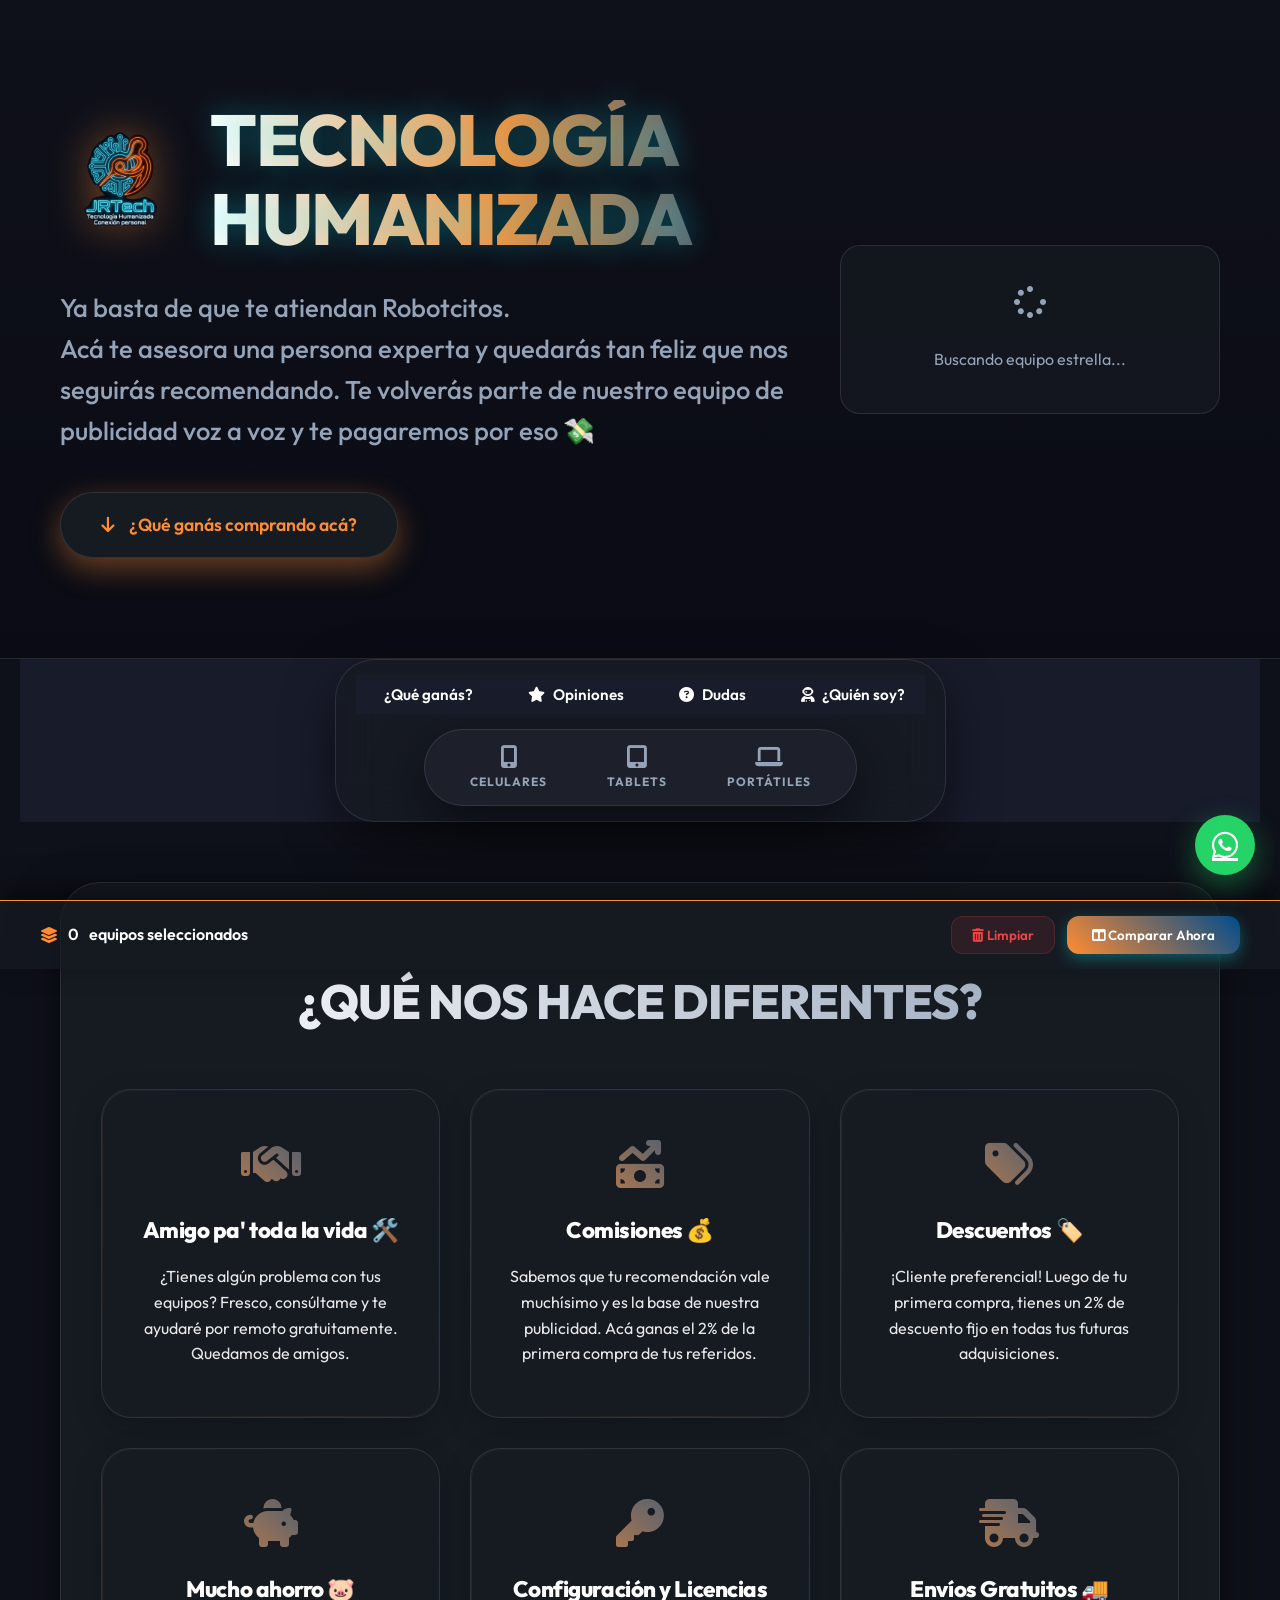
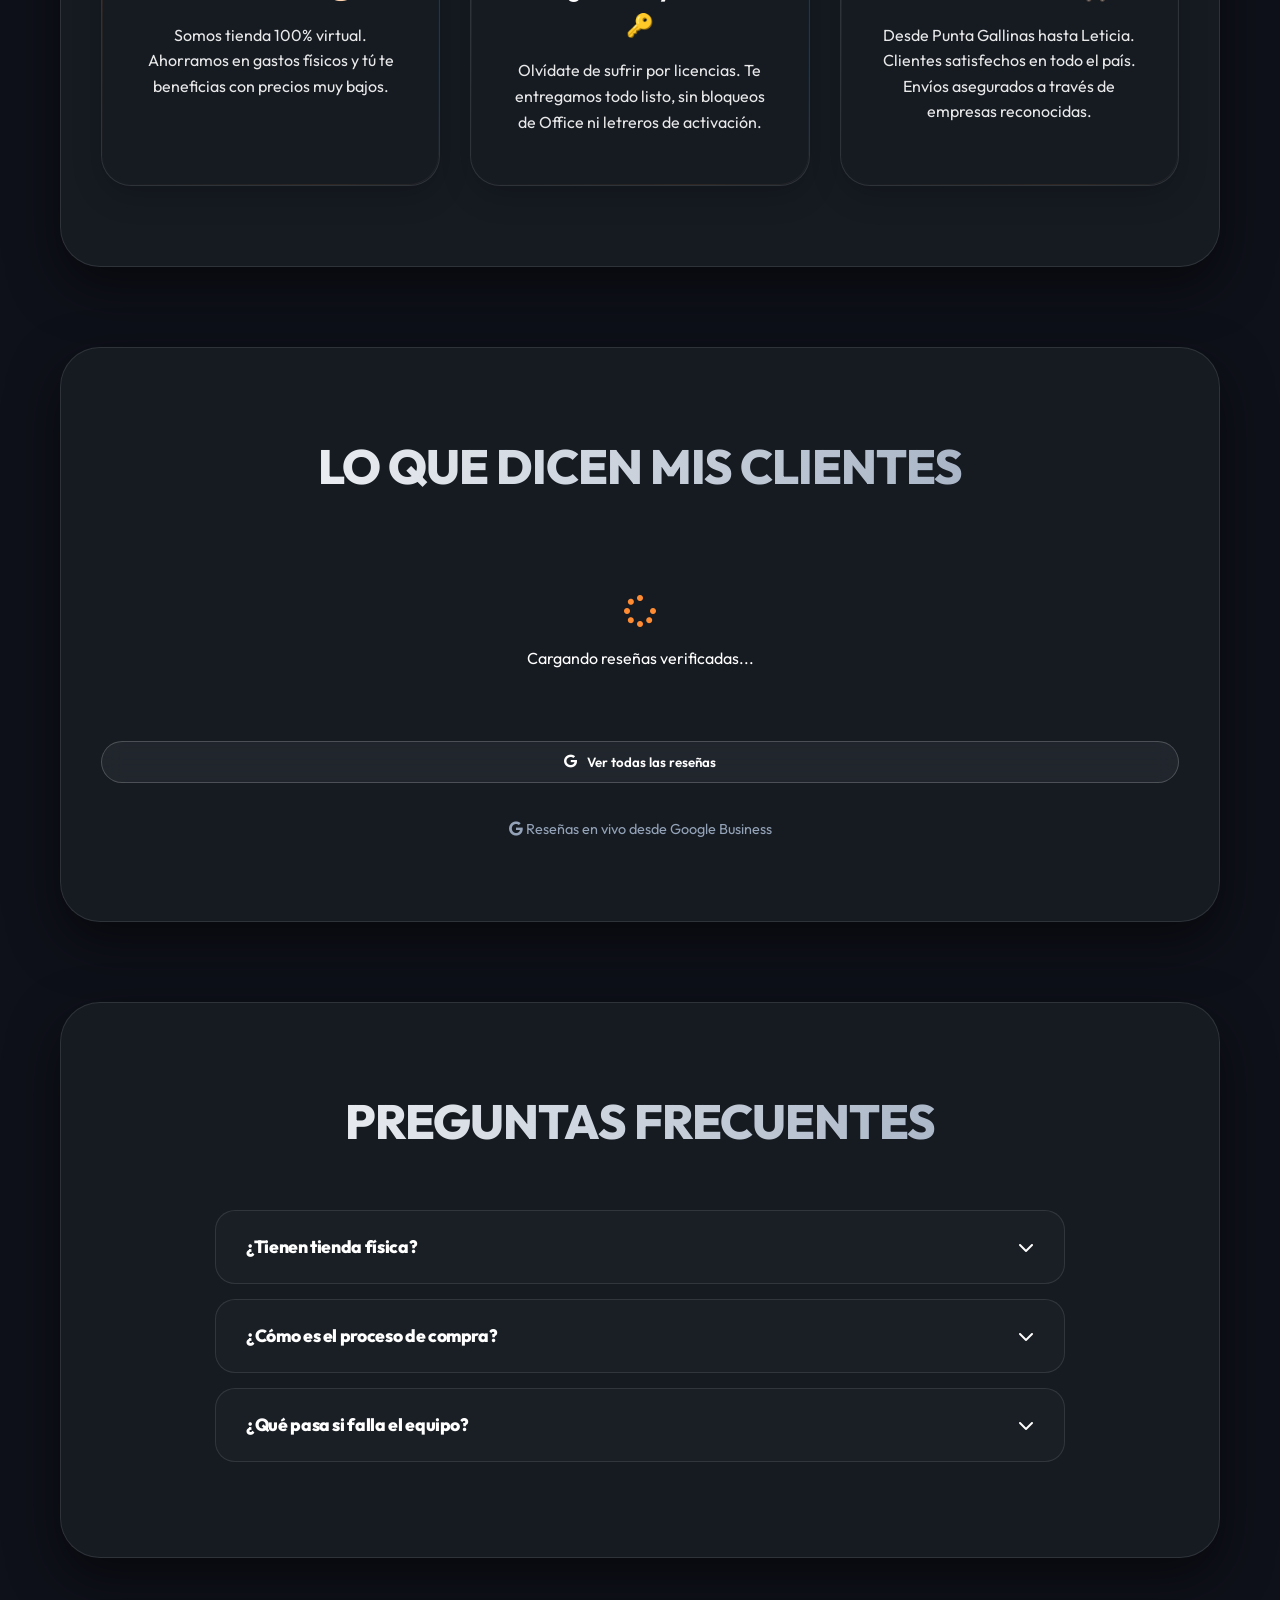
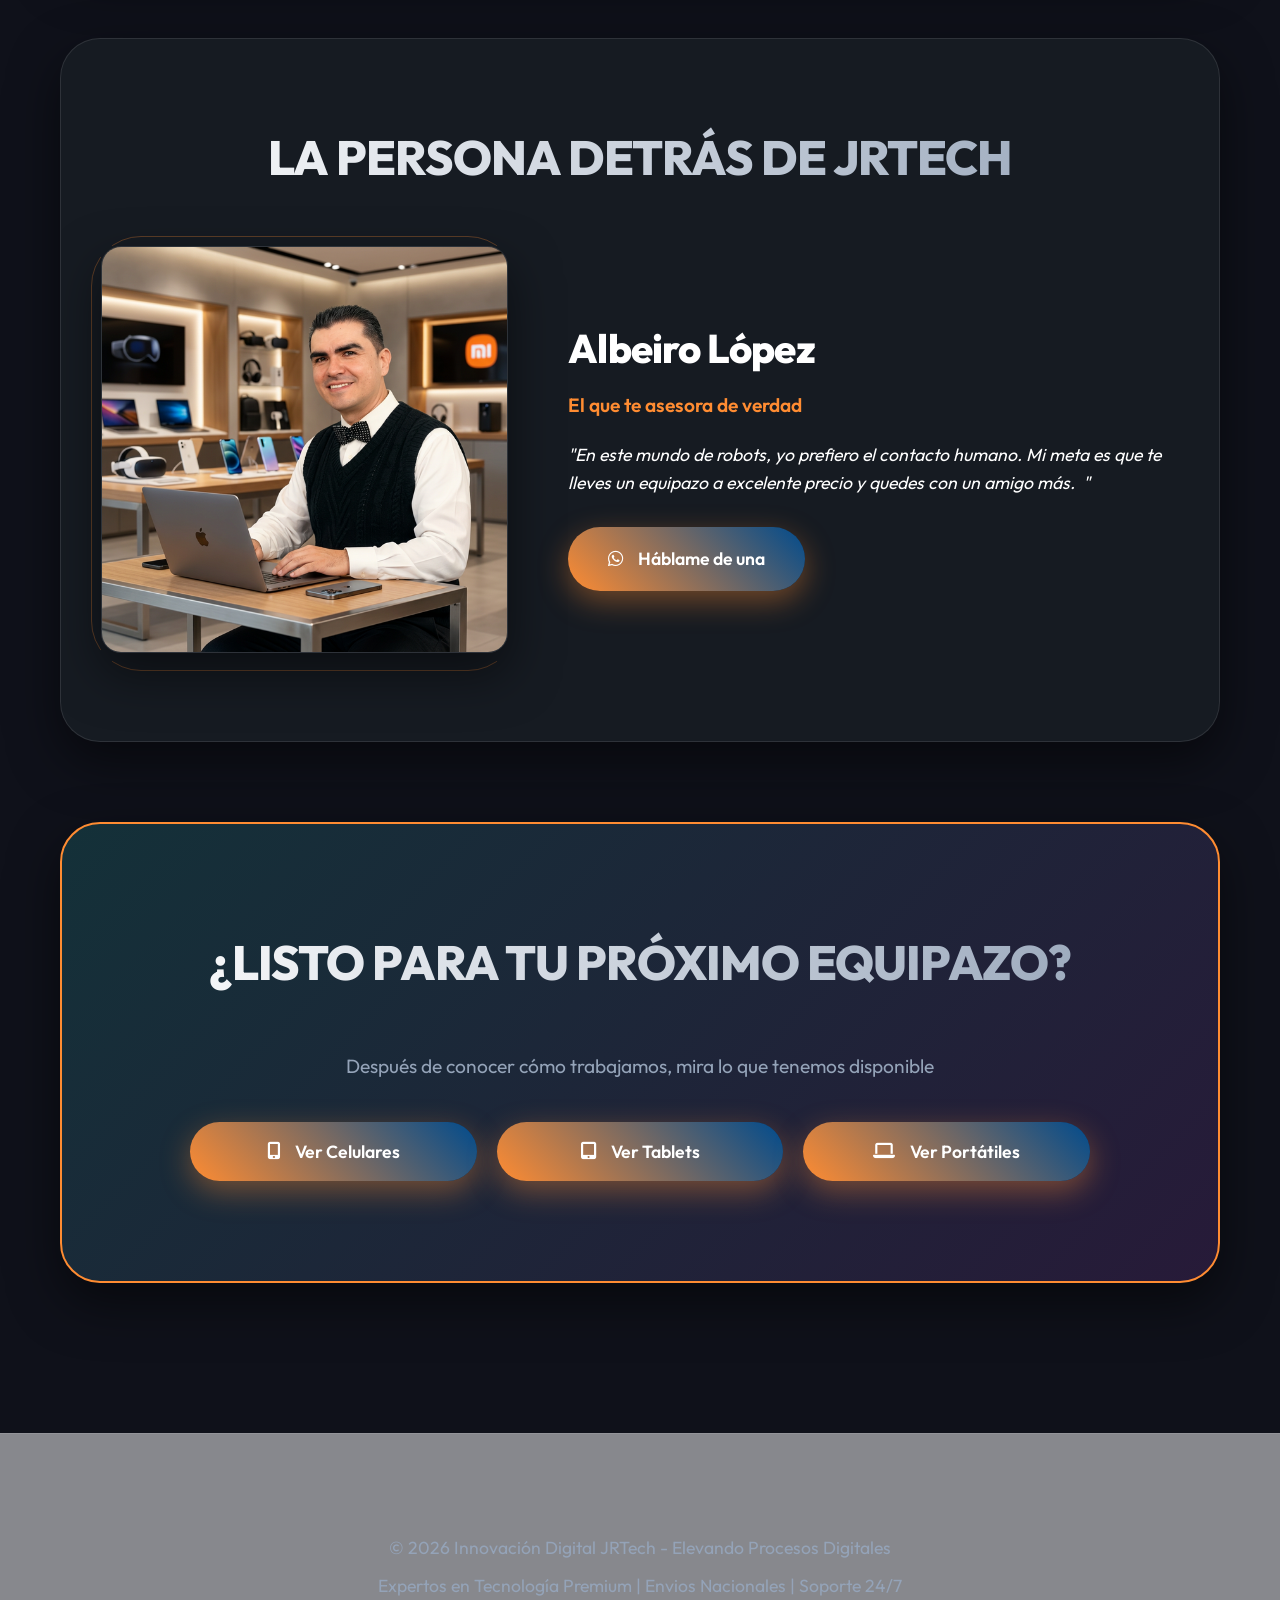
==== index.html @ fdc316eb "feat: refactorizar interfaz de filtros avanzados, barra de filtrado y boton del asistente hero" ====
<!DOCTYPE html>
<html lang="es">

<head>
    <meta charset="UTF-8">
    <meta name="viewport" content="width=device-width, initial-scale=1.0">
    <meta name="color-scheme" content="dark">
    <meta name="theme-color" content="#0f111a">
    <meta name="description" content="Tecnología de última generación en Colombia. Celulares, laptops y tablets con garantía real. Atención personalizada por Albeiro López.">
    <title>JRTech | Tecnología amable</title>
    <link rel="stylesheet" href="styles.css?v=20250318">
    <link rel="stylesheet" href="https://cdnjs.cloudflare.com/ajax/libs/font-awesome/6.4.0/css/all.min.css">
    <!-- Configuración privada (Ignorada en Git para seguridad) -->
    <script src="config.js"></script>
    <script src="logo-base64.js"></script>
    <script src="textos.js"></script>
</head>

    <header class="header">
        <div class="header-content header-content-flex">
            <div class="header-text-block">
                <div class="header-title-container">
                    <div class="header-logo-container" id="header-logo-placeholder"></div>
                    <h1 id="hero-title">TECNOLOGÍA HUMANIZADA</h1>
                </div>
                <p id="hero-subtitle">¿Busca calidad y buen precio? Aquí no somos robots ni empresas frías. Habla directo con Albeiro, el dueño, y llévese lo mejor sin intermediarios.</p>
                <div style="margin-top: 40px;">
                    <a href="#beneficios" class="btn-wa hero-btn-custom" id="hero-btn-beneficios">
                        <i class="fas fa-arrow-down"></i> Pille por qué comprar acá
                    </a>
                </div>
            </div>
            
            <div id="random-product-container" class="random-prod-card">
                <div class="loader-card-inner">
                    <i class="fas fa-spinner fa-spin fa-2x"></i><br><br>Buscando equipo estrella...
                </div>
            </div>
        </div>
    </header>

    <nav>
        <div class="nav-container">
            <div class="menu">
                <button type="button" id="nav-btn-bondades" onclick="mostrar('beneficios')">
                    <i class="fas fa-sparkles"></i> Bondades
                </button>

            <button type="button" id="nav-btn-testimonios" onclick="mostrar('testimonios')">
                <i class="fas fa-star"></i> Opiniones
            </button>

            <button type="button" id="nav-btn-faq" onclick="mostrar('faq')">
                <i class="fas fa-question-circle"></i> Dudas
            </button>

            <button type="button" id="nav-btn-perfil" onclick="mostrar('perfil')">
                <i class="fas fa-user-astronaut"></i> ¿Quién soy?
            </button>
        </div>

        <!-- Fila 2: Categorías de Catálogo (Aparece dinámicamente) -->
        <div class="menu-catalog" id="catalog-nav-row">
            <button class="hub-btn" onclick="cargarCatalogo('celulares')">
                <i class="fas fa-mobile-alt"></i>
                <span>Celulares</span>
            </button>
            <button class="hub-btn" onclick="cargarCatalogo('tablets')">
                <i class="fas fa-tablet-alt"></i>
                <span>Tablets</span>
            </button>
            <button class="hub-btn" onclick="cargarCatalogo('portatiles')">
                <i class="fas fa-laptop"></i>
                <span>Portátiles</span>
            </button>
        </div>
        </div> <!-- End .nav-container -->
    </nav>

    <main class="container">

        <section id="beneficios">
            <h2 id="bondades-title">POR QUÉ NO SOMOS IGUAL A LOS DEMÁS</h2>
            <div class="beneficios-grid">
                <div class="beneficio-card">
                    <i id="bondad-1-icon"></i>
                    <h3 id="bondad-1-title"></h3>
                    <p id="bondad-1-desc"></p>
                </div>
                <div class="beneficio-card">
                    <i id="bondad-2-icon"></i>
                    <h3 id="bondad-2-title"></h3>
                    <p id="bondad-2-desc"></p>
                </div>
                <div class="beneficio-card">
                    <i id="bondad-3-icon"></i>
                    <h3 id="bondad-3-title"></h3>
                    <p id="bondad-3-desc"></p>
                </div>
                <div class="beneficio-card">
                    <i id="bondad-4-icon"></i>
                    <h3 id="bondad-4-title"></h3>
                    <p id="bondad-4-desc"></p>
                </div>
                <div class="beneficio-card">
                    <i id="bondad-5-icon"></i>
                    <h3 id="bondad-5-title"></h3>
                    <p id="bondad-5-desc"></p>
                </div>
                <div class="beneficio-card">
                    <i id="bondad-6-icon"></i>
                    <h3 id="bondad-6-title"></h3>
                    <p id="bondad-6-desc"></p>
                </div>
            </div>

        </section>

        <section id="testimonios">
            <h2 id="testimonios-title">LO QUE DICEN MIS CLIENTES</h2>
            <div id="google-reviews-container" class="testimonios-grid">
                <!-- Se cargan dinámicamente desde Google Business -->
                <div style="grid-column: 1/-1; text-align: center; padding: 40px;">
                    <i class="fas fa-spinner fa-spin" style="font-size: 2rem; color: var(--primary);"></i>
                    <p style="margin-top: 15px;">Cargando reseñas verificadas...</p>
                </div>
            </div>
            <div style="text-align: center; margin-top: 30px;">
                <button class="btn-secundario" onclick="abrirModalResenas()">
                    <i class="fab fa-google"></i> Ver todas las reseñas
                </button>
            </div>
            <p style="text-align: center; margin-top: 20px; font-size: 0.9rem; color: var(--text-dim);">
                <i class="fab fa-google"></i> Reseñas en vivo desde Google Business
            </p>
        </section>

        <section id="faq">
            <h2 id="faq-title">PREGUNTAS FRECUENTES</h2>
            <div class="faq-accordion">
                <div class="faq-item">
                    <div class="faq-question" onclick="toggleFaq(this)">
                        <h3 id="faq-1-q">¿Tienen tienda física?</h3>
                        <i class="fas fa-chevron-down"></i>
                    </div>
                    <div class="faq-answer">
                        <p id="faq-1-a">Somos 100% virtuales. Eso nos permite ahorrar en arriendos costosos y pasarte ese ahorro a ti en el precio final.</p>
                    </div>
                </div>
                <div class="faq-item">
                    <div class="faq-question" onclick="toggleFaq(this)">
                        <h3 id="faq-2-q">¿Cómo es el proceso de compra?</h3>
                        <i class="fas fa-chevron-down"></i>
                    </div>
                    <div class="faq-answer">
                        <p id="faq-2-a">Eliges tu equipo, llenas el formulario o me escribes al WhatsApp. Coordinamos el pago (Contraentrega o transferencia) y te lo envío asegurado.</p>
                    </div>
                </div>
                <div class="faq-item">
                    <div class="faq-question" onclick="toggleFaq(this)">
                        <h3 id="faq-3-q">¿Qué pasa si falla el equipo?</h3>
                        <i class="fas fa-chevron-down"></i>
                    </div>
                    <div class="faq-answer">
                        <p id="faq-3-a">Tienes garantía real de 1 año. Me escribes y yo mismo gestiono la solución, sin que tengas que pelear con marcas.</p>
                    </div>
                </div>
            </div>
        </section>

        <section id="perfil">
            <h2 id="perfil-title">LA PERSONA DETRÁS DE JRTECH</h2>
            <div class="perfil-content">
                <div class="perfil-img">
                    <img src="albeiro_real_office_portrait.png" alt="Albeiro López" style="border-radius: 20px; border: 1px solid var(--glass-border); box-shadow: var(--sombra-premium);">
                </div>
                <div>
                    <h3 id="perfil-nombre" style="font-size: 2.5rem; margin-bottom: 10px;">Albeiro López</h3>
                    <p id="perfil-rol" style="color: var(--primary); font-weight: 600; font-size: 1.2rem; margin-bottom: 20px;">El que te asesora de verdad</p>
                    <p id="perfil-cita" style="font-size: 1.1rem; margin-bottom: 30px;">
                        <i>"En este mundo de robots, yo prefiero el contacto humano. Mi meta es que te llevés un equipazo a excelente precio y quedés con un amigo más."</i>
                    </p>
                    <div class="perfil-contacto">
                        <a href="#" id="perfil-contacto" onclick="window.open('https://wa.me/'+CONFIG.TEL_WHATSAPP, '_blank')">
                            <i class="fab fa-whatsapp"></i> Háblame de una
                        </a>
                    </div>
                </div>
            </div>
        </section>

        <!-- CTA FINAL PARA EL CATÁLOGO -->
        <section id="catalog-cta" class="catalog-cta-section" style="text-align: center; background: linear-gradient(135deg, rgba(0, 240, 255, 0.1), rgba(188, 19, 254, 0.1)); border: 2px solid var(--primary);">
            <h2 id="catalog-cta-title">¿LISTO PARA TU PRÓXIMO EQUIPAZO?</h2>
            <p id="catalog-cta-subtitle" style="font-size: 1.2rem; margin-bottom: 40px; color: var(--text-dim);">Después de conocer cómo trabajamos, pilla lo que tenemos disponible para entrega inmediata.</p>
            <div class="cta-buttons-grid">
                <button class="btn-wa" onclick="cargarCatalogo('celulares')">
                    <i class="fas fa-mobile-alt"></i> Ver Celulares
                </button>
                <button class="btn-wa" onclick="cargarCatalogo('tablets')">
                    <i class="fas fa-tablet-alt"></i> Ver Tablets
                </button>
                <button class="btn-wa" onclick="cargarCatalogo('portatiles')">
                    <i class="fas fa-laptop"></i> Ver Portátiles
                </button>
            </div>
        </section>

        <section id="catalogo" style="display:none">
            <h2 id="catalogo-title">EL CATÁLOGO</h2>

            <!-- ── BOTÓN ASISTENTE DESTACADO ────────────────────────── -->
            <div style="text-align: center; margin: 0 0 28px 0;">
                <button class="wizard-hero-btn" onclick="abrirWizard()">
                    <i class="fas fa-magic"></i> ¿TE AYUDO A ELEGIR?
                </button>
            </div>

            
            <div id="catalogo-loader" style="display:none; text-align:center; padding: 40px;">
                <i class="fas fa-spinner fa-spin" style="font-size: 3rem; color: var(--primary);"></i>
                <p style="margin-top: 15px; font-weight: 600;">Cargando inventario desde la bodega...</p>
            </div>

            <!-- ══════════════════════════════════════════════════════════ -->
            <!-- PANEL DE CONTROL UNIFICADO                                 -->
            <!-- ══════════════════════════════════════════════════════════ -->
            <div id="catalogo-controls" class="filtro-panel-unificado">

                <!-- ── MARCAS (logos) ──────────────────────────────────── -->
                <div class="filtro-seccion filtro-seccion-marcas">
                    <div id="catalogo-filtros-marcas" class="filtro-chips-row"></div>
                </div>

                <!-- ── BARRA "FILTRAR POR" ────────────────────────────── -->
                <div class="filtro-por-bar">
                    <span class="filtrar-por-label"><i class="fas fa-filter"></i> Filtrar por</span>
                    <div class="filtrar-por-btns">
                        <button class="filtrar-por-btn" id="fpb-presupuesto" onclick="toggleFiltrarPor('presupuesto')">
                            <i class="fas fa-wallet"></i> Presupuesto <i class="fas fa-chevron-down fp-chevron"></i>
                        </button>
                        <button class="filtrar-por-btn" id="fpb-especificaciones" onclick="toggleFiltrarPor('especificaciones')">
                            <i class="fas fa-sliders-h"></i> Especificaciones <i class="fas fa-chevron-down fp-chevron"></i>
                        </button>
                        <button class="filtrar-por-btn" id="fpb-referencia" onclick="toggleFiltrarPor('referencia')">
                            <i class="fas fa-search"></i> Referencia <i class="fas fa-chevron-down fp-chevron"></i>
                        </button>
                        <button class="filtrar-por-btn" id="fpb-tipo-usuario" onclick="toggleFiltrarPor('tipo-usuario')">
                            <i class="fas fa-user-tag"></i> Tipo de Usuario <i class="fas fa-chevron-down fp-chevron"></i>
                        </button>
                        <div id="software-filter-btn-container" style="display:none;">
                            <button class="filtrar-por-btn" id="fpb-uso-recomendado" onclick="toggleFiltrarPor('uso-recomendado')">
                                <i class="fas fa-laptop-code"></i> Uso Recomendado <i class="fas fa-chevron-down fp-chevron"></i>
                            </button>
                        </div>
                    </div>
                    <div class="filtrar-por-actions">
                        <span style="font-size:0.7rem; font-weight:800; color:var(--text-dim); text-transform:uppercase;">Ordenar por:</span>
                        <select id="catalogo-sort" class="filtro-select-order" onchange="aplicarFiltros()">
                            <option value="precio-asc">Precio: Menor a Mayor</option>
                            <option value="precio-desc">Precio: Mayor a Menor</option>
                            <option value="antutu-desc" id="opt-antutu" style="display:none;">Potencia (AnTuTu) ⚡</option>
                            <option value="marca-asc">Marca (A-Z)</option>
                        </select>
                        <button id="limpiar-filtros-btn" onclick="limpiarFiltros()" class="filtro-btn-limpiar" title="Limpiar todos los filtros">
                            <i class="fas fa-sync-alt"></i> Limpiar
                        </button>
                    </div>
                </div>

                <!-- ── PANEL: PRESUPUESTO ─────────────────────────────── -->
                <div id="panel-presupuesto" class="filtrar-por-panel">
                    <div class="filtro-seccion">
                        <label class="filtro-seccion-header" style="cursor:default;">
                            <span class="filtro-seccion-label"><i class="fas fa-wallet"></i> Rango de Precio</span>
                            <span id="precio-valor-label" class="filtro-price-value">Cualquiera</span>
                        </label>
                        <input type="range" id="catalogo-price" min="0" max="10000000" step="50000" value="10000000" class="filtro-price-slider" oninput="actualizarLabelPrecio(); aplicarFiltros()">
                    </div>
                </div>

                <!-- ── PANEL: ESPECIFICACIONES ─────────────────────────── -->
                <div id="panel-especificaciones" class="filtrar-por-panel">
                    <div id="filtros-avanzados" class="filtro-expandible" style="display:flex;"></div>
                </div>

                <!-- ── PANEL: REFERENCIA ───────────────────────────────── -->
                <div id="panel-referencia" class="filtrar-por-panel">
                    <div class="filtro-seccion">
                        <div class="filtro-search-wrap">
                            <i class="fas fa-search filtro-search-icon"></i>
                            <input type="text" id="catalogo-search" class="filtro-search-input" placeholder="Buscar por marca, modelo o referencia..." oninput="aplicarFiltros()" autofocus>
                        </div>
                    </div>
                </div>

                <!-- ── PANEL: TIPO DE USUARIO ─────────────────────────── -->
                <div id="panel-tipo-usuario" class="filtrar-por-panel">
                    <div class="filtro-seccion">
                        <div id="search-suggestions" class="filtro-chips-row"></div>
                    </div>
                </div>

                <!-- ── PANEL: USO RECOMENDADO ─────────────────────────── -->
                <div id="panel-uso-recomendado" class="filtrar-por-panel">
                    <div class="filtro-seccion">
                        <span id="sw-filter-label" class="filtro-sw-active-label"></span>
                        <div id="filtro-software-panel" style="display:flex; flex-wrap:wrap; gap:12px; padding-top:8px;"></div>
                    </div>
                </div>

            </div>

            <div id="catalogo-grid" class="catalogo-grid">
                <!-- Products will be injected here -->
            </div>
            
            <div id="catalogo-error" style="display:none; text-align:center; padding: 40px; color: red;">
            </div>
        </section>

        <!-- Comparador Flotante (Drawer) -->
        <div id="comparar-drawer" class="comparar-drawer">
            <div class="comparar-drawer-content">
                <div class="comparar-count">
                    <i class="fas fa-layer-group"></i>
                    <span id="comparar-num">0</span> equipos seleccionados
                </div>
                <div class="comparar-actions">
                    <button class="btn-comparar-limpiar" onclick="limpiarComparativa()"><i class="fas fa-trash-alt"></i> Limpiar</button>
                    <button class="btn-comparar-ver" onclick="abrirModalComparar()"><i class="fas fa-columns"></i> Comparar Ahora</button>
                </div>
            </div>
        </div>

        <!-- Modal Comparativa -->
        <div id="comparar-modal" class="modal-overlay" onclick="cerrarModalComparar(event)">
            <div class="modal-content modal-comparativa" onclick="event.stopPropagation()">
                <div class="modal-header">
                    <div class="modal-title">
                        <p style="color: var(--primary); font-weight:800; font-size:0.85rem; text-transform:uppercase;">COMPARATIVA TÉCNICA</p>
                        <h2>Duelo de Equipos</h2>
                    </div>
                    <button class="modal-close" onclick="cerrarModalComparar(true)"><i class="fas fa-times"></i></button>
                </div>
                <div class="modal-body" style="padding: 0; overflow-x: auto;">
                    <table class="tabla-comparativa" id="tabla-comparativa">
                        <!-- Se llena dinámicamente -->
                    </table>
                </div>
            </div>
        </div>

        <!-- Modal Mago (Ayúdame a elegir) -->
        <div id="wizard-modal" class="modal-overlay" onclick="cerrarWizard(event)">
            <div class="modal-content" onclick="event.stopPropagation()" style="max-width: 500px; padding: 0;">
                <div class="modal-header" style="background: linear-gradient(135deg, var(--bg-accent), #2d1b4d); border-bottom: 1px solid var(--secondary);">
                    <div class="modal-title">
                        <p style="color: var(--secondary); font-weight: 800; font-size: 0.75rem; text-transform: uppercase;">ASISTENTE JRTECH</p>
                        <h2 style="font-size: 1.5rem;">Ayúdame a elegir</h2>
                    </div>
                    <button class="modal-close" onclick="cerrarWizard(true)"><i class="fas fa-times"></i></button>
                </div>
                <div class="modal-body" id="wizard-body" style="padding: 30px;">
                    <!-- Los pasos del quiz se inyectan aquí -->
                </div>
            </div>
        </div>

        <!-- Modal Especificaciones -->
        <div id="specs-modal" class="modal-overlay" onclick="cerrarModal(event)">
            <div class="modal-content" onclick="event.stopPropagation()">
                <div class="modal-header">
                    <img id="modal-img" src="" alt="Producto" class="modal-img">
                    <div class="modal-title">
                        <p id="modal-marca">Marca</p>
                        <h2 id="modal-modelo">Modelo del Equipo</h2>
                    </div>
                    <button class="modal-close" onclick="cerrarModal(true)"><i class="fas fa-times"></i></button>
                </div>
                <div class="modal-body">
                    <div id="modal-specs-grid" class="specs-grid">
                        <!-- Especificaciones dinámicas aquí -->
                    </div>
                </div>
            </div>
        </div>

        <!-- Modal Pedido -->
        <div id="pedido-modal" class="modal-overlay" onclick="cerrarModalPedido(event)">
            <div class="modal-content" onclick="event.stopPropagation()" style="max-width: 520px;">
                <div class="modal-header" style="padding: 20px 25px;">
                    <div class="modal-title">
                        <p id="pedido-modal-marca" style="color: var(--primary); font-weight:800; font-size:0.85rem; text-transform:uppercase;">EQUIPO SELECCIONADO</p>
                        <h2 id="pedido-modal-modelo" style="font-size: 1.3rem;">Nombre del Equipo</h2>
                        <p id="pedido-modal-precio" style="color: var(--primary); font-weight:800; font-size:1.2rem;"></p>
                    </div>
                    <button class="modal-close" onclick="cerrarModalPedido(true)"><i class="fas fa-times"></i></button>
                </div>
                <div class="modal-body">
                    <form id="formulario-pedido" onsubmit="enviarPedido(event)">
                        <div class="form-grid">
                            <div class="form-full-width">
                                <label class="form-label">Nombre Completo *</label>
                                <input type="text" id="pedido-nombre" class="form-input" placeholder="Ej: Juan Pérez Gómez" required>
                            </div>
                            <div class="form-full-width">
                                <label class="form-label">CÉDULA o NIT *</label>
                                <input type="text" id="pedido-cedula" class="form-input" placeholder="Ej: 123456789" required>
                            </div>
                            <div>
                                <label class="form-label">Teléfono / WhatsApp *</label>
                                <input type="tel" id="pedido-telefono" class="form-input" placeholder="3001234567" required>
                            </div>
                            <div>
                                <label class="form-label">Correo Electrónico</label>
                                <input type="email" id="pedido-email" class="form-input" placeholder="tu@email.com">
                            </div>
                            <div>
                                <label class="form-label">Municipio / Ciudad *</label>
                                <input type="text" id="pedido-municipio" class="form-input" placeholder="Ej: Medellín" required>
                            </div>
                            <div>
                                <label class="form-label">Departamento *</label>
                                <input type="text" id="pedido-departamento" class="form-input" placeholder="Ej: Antioquia" required>
                            </div>
                            <div class="form-full-width">
                                <label class="form-label">Dirección de Entrega *</label>
                                <input type="text" id="pedido-direccion" class="form-input" placeholder="Cra 10 #23-45, Barrio El Centro" required>
                            </div>
                            <div class="form-full-width">
                                <label class="form-label">Método de Pago</label>
                                <select id="pedido-metodopago" class="form-input">
                                    <option value="Contraentrega">Contraentrega</option>
                                    <option value="Transferencia">Transferencia Bancaria</option>
                                    <option value="Nequi">Nequi</option>
                                    <option value="Daviplata">Daviplata</option>
                                    <option value="Efectivo">Efectivo</option>
                                </select>
                            </div>
                            <div class="form-full-width">
                                <label class="form-label">Notas adicionales</label>
                                <textarea id="pedido-notas" class="form-input" rows="2" placeholder="Color preferido, instrucciones especiales..."></textarea>
                            </div>
                        </div>

                        <div id="pedido-estado" style="display:none; text-align:center; padding:15px; border-radius:12px; margin-bottom:15px;"></div>

                        <button type="submit" id="pedido-submit-btn" class="producto-btn" style="padding:16px; font-size:1rem;">
                            <i class="fas fa-paper-plane"></i> Enviar Pedido
                        </button>
                        <p style="text-align:center; font-size:0.8rem; color:var(--text-dim); margin-top:10px;">
                            <i class="fas fa-lock"></i> Tus datos van directo a Albeiro. Nada se comparte con terceros.
                        </p>
                    </form>
                </div>
            </div>
        </div>

    </main>

    <a href="https://wa.me/573128590469" class="whatsapp-float" target="_blank" aria-label="WhatsApp">
        <i class="fab fa-whatsapp"></i>
    </a>

    <footer style="position: relative;">
        <p id="footer-p1">© 2026 Innovación Digital JRTech - Elevando Procesos Digitales</p>
        <p id="footer-p2">Expertos en Tecnología Premium | Envios Nacionales | Soporte 24/7</p>
    </footer>

    <!-- PANEL ADMINISTRATIVO (OCULTO POR DEFECTO) -->
    <div id="admin-panel" class="admin-panel-ui">
        <div class="admin-header">
            <h3><i class="fas fa-tools"></i> Editor JRTech</h3>
            <button onclick="toggleAdminPanel()" class="admin-close"><i class="fas fa-times"></i></button>
        </div>
        <div class="admin-body">
            <p>Modo Edición: <button id="edit-mode-toggle" class="btn-toggle" onclick="toggleEditMode()">DESACTIVADO</button></p>
            <div class="admin-section">
                <h4><i class="fas fa-palette"></i> Cambiar Estilo</h4>
                <div class="theme-grid">
                    <button class="theme-btn theme-cyber" onclick="setTheme('cyber')">Cyber (Original)</button>
                    <button class="theme-btn theme-minimal" onclick="setTheme('minimal')">Minimal White</button>
                    <button class="theme-btn theme-gold" onclick="setTheme('gold')">Luxury Gold</button>
                    <button class="theme-btn theme-nature" onclick="setTheme('nature')">Eco Green</button>
                </div>
            </div>
            <div class="admin-section">
                <h4><i class="fas fa-save"></i> Guardar Cambios</h4>
                <button class="btn-save-textos" onclick="descargarTextosJs()">
                    <i class="fas fa-download"></i> Descargar textos.js
                </button>
                <p class="admin-hint">Descarga el archivo y reemplaza el actual en la carpeta del proyecto.</p>
            </div>
        </div>
    </div>

    <!-- MODAL DE RESEÑAS DE GOOGLE -->
    <div id="modal-resenas" class="modal">
        <div class="modal-content reviews-modal-content">
            <span class="close-modal" onclick="cerrarModalResenas()">&times;</span>
            <div class="google-modal-card">
                <i class="fab fa-google" style="font-size: 3.5rem; color: var(--primary); margin-bottom: 20px;"></i>
                <h2>Reseñas de JR Tech</h2>
                <p>Por seguridad y para garantizar que leas reseñas reales, Google nos pide abrir su plataforma directamente.</p>
                <div class="modal-stats">
                    <div class="stat-item">
                        <strong>5.0</strong>
                        <span>Estrellas</span>
                    </div>
                    <div class="stat-item">
                        <strong>220+</strong>
                        <span>Opiniones</span>
                    </div>
                </div>
                <a href="https://search.google.com/local/reviews?placeid=ChIJEWZx0nNnJI4RHQrl-9ZMgM4" target="_blank" class="hub-btn" style="margin-top: 20px; text-decoration: none; padding: 15px 40px;">
                    LEER TODAS EN GOOGLE MAPS
                </a>
                <p style="font-size: 0.8rem; margin-top: 20px; color: var(--text-dim);">
                    * Se abrirá en una pestaña nueva para que no pierdas tu carrito.
                </p>
            </div>
        </div>
    </div>

    <!-- HIDDEN POSTER TEMPLATE FOR DOWNLOADS (Card Style) -->
    <div id="poster-template">
        <div class="poster-card-layout">
            <!-- 1. Comentario IA -->
            <div class="poster-ai-phrase" id="p-phrase">
                <!-- Comentario IA -->
            </div>
            
            <!-- 2. Foto -->
            <div class="poster-card-img-container">
                <img src="" alt="Producto" class="poster-img" id="p-img">
            </div>
            
            <div class="poster-card-info">
                <!-- 3. Logo de la marca -->
                <div class="poster-marca-container">
                    <img src="" alt="Marca" class="poster-marca-logo" id="p-marca-logo">
                    <div class="poster-marca-text" id="p-marca" style="display:none">MARCA</div>
                </div>

                <!-- 4. Modelo -->
                <div class="poster-modelo-container">
                    <h3 class="poster-modelo" id="p-modelo">MODELO</h3>
                </div>
                
                <!-- PRECIO -->
                <div class="poster-precio" id="p-price">$ 0</div>

                <!-- 6. Especificaciones (Ahora debajo del precio) -->
                <div class="poster-specs-list" id="p-specs">
                    <!-- Se llena dinámicamente con iconos -->
                </div>
                
                <!-- 5. Logo JRTech y WhatsApp -->
                <div class="poster-card-footer">
                    <img src="" alt="JRTech Logo" class="poster-footer-logo" id="p-logo">
                    <div class="poster-cta">
                        <i class="fab fa-whatsapp"></i>
                        <div>
                            <span>PÍDELO AHORA</span><br>
                            <span class="cta-phone">3128590469</span>
                        </div>
                    </div>
                </div>
            </div>

            <!-- Marca de agua sutil -->
            <div class="poster-watermark">JRTech Humanizada</div>
        </div>
    </div>

    <script src="https://cdnjs.cloudflare.com/ajax/libs/html2canvas/1.4.1/html2canvas.min.js"></script>
    <script async defer src="https://maps.googleapis.com/maps/api/js?key=AIzaSyAoRD9yHPbKGkJfTj2neSHxyTm-O5Jxiww&libraries=places&v=weekly&loading=async"></script>
    <script src="reviews.js"></script>
    <script src="main.js?v=20250318"></script>
    <script src="poster-generator.js"></script>
    <script src="admin.js"></script>
</body>
</html>
---- styles.css ----
@import url('https://fonts.googleapis.com/css2?family=Outfit:wght@300;400;600;800&display=swap');

:root {
    /* Color Palette - Premium Dark Tech Metalized Theme */
    --bg-main: #0f111a; /* Deep tech slate / Carbon */
    --bg-accent: #1a1d2d; /* Lighter carbon panel */
    --primary: #00f0ff; /* Neon Cyan */
    --primary-glow: rgba(0, 240, 255, 0.3);
    --secondary: #b026ff; /* Neon Purple */
    --accent: #ff0055; /* Neon Pink/Red */
    --text-main: #f8fafc; /* Crisp Brilliant White */
}
:root {
    /* Tema JRTech - Tecnología Humanizada (Definitivo) */
    --primary: #ff8c32; /* Naranja Cálido / Coral */
    --secondary: #004b8d; /* Azul Profundo Tecnológico */
    --accent: #ffb84d; /* Amarillo/Oro Cálido */
    --bg-main: #0a0b14;
    --bg-accent: #161b22;
    --text-main: #ffffff;
    --text-dim: #94a3b8;
    --glass-bg: rgba(22, 27, 34, 0.7);
    --glass-border: rgba(255, 255, 255, 0.1);
    --sombra-premium: 0 20px 50px rgba(0, 0, 0, 0.5);
    --transition: all 0.4s cubic-bezier(0.4, 0, 0.2, 1);
}

/* Temas Extra */
[data-theme="minimal"] {
    --primary: #2563eb;
    --secondary: #475569;
    --accent: #0f172a;
    --bg-main: #f8fafc;
    --bg-accent: #ffffff;
    --text-main: #0f172a;
    --text-dim: #64748b;
    --glass-bg: rgba(255, 255, 255, 0.8);
    --glass-border: rgba(15, 23, 42, 0.1);
}

[data-theme="gold"] {
    --primary: #fbbf24;
    --secondary: #78350f;
    --accent: #451a03;
    --bg-main: #0c0a09;
    --bg-accent: #1c1917;
    --text-main: #fafaf9;
    --text-dim: #a8a29e;
    --glass-bg: rgba(28, 25, 23, 0.85);
    --glass-border: rgba(251, 191, 36, 0.2);
}

[data-theme="nature"] {
    --primary: #22c55e;
    --secondary: #166534;
    --accent: #064e3b;
    --bg-main: #020617;
    --bg-accent: #0f172a;
    --text-main: #f1f5f9;
    --text-dim: #94a3b8;
    --glass-bg: rgba(15, 23, 42, 0.8);
    --glass-border: rgba(34, 197, 94, 0.2);
}

/* --- ESTILOS ADMIN PANEL --- */
#admin-trigger {
    position: fixed;
    bottom: 20px;
    left: 20px;
    width: 45px;
    height: 45px;
    background: var(--glass-bg);
    border: 1px solid var(--glass-border);
    backdrop-filter: blur(10px);
    color: var(--primary);
    border-radius: 50%;
    cursor: pointer;
    z-index: 9999;
    opacity: 0.3;
    transition: var(--transition);
}

#admin-trigger.hidden-scroll {
    transform: translateY(100px);
    opacity: 0;
    pointer-events: none;
}

#admin-trigger:hover { opacity: 1; transform: scale(1.1); box-shadow: 0 0 15px var(--primary); }

.admin-panel-ui {
    position: fixed;
    top: 20px;
    right: -400px;
    width: 320px;
    background: var(--glass-bg);
    backdrop-filter: blur(20px);
    border: 1px solid var(--glass-border);
    border-radius: 20px;
    box-shadow: var(--sombra-premium);
    z-index: 10000;
    transition: right 0.5s ease;
    overflow: hidden;
    color: var(--text-main);
}
.admin-panel-ui.active { right: 20px; }

.admin-header {
    background: rgba(0,0,0,0.3);
    padding: 15px 20px;
    display: flex;
    justify-content: space-between;
    align-items: center;
    border-bottom: 1px solid var(--glass-border);
}
.admin-header h3 { font-size: 1rem; margin: 0; color: var(--primary); }
.admin-close { background: none; border: none; color: white; cursor: pointer; }

.admin-body { padding: 20px; }
.admin-section { margin-top: 20px; }
.admin-section h4 { font-size: 0.8rem; text-transform: uppercase; margin-bottom: 15px; color: var(--text-dim); }

.btn-toggle {
    background: #334155;
    color: white;
    border: none;
    padding: 5px 12px;
    border-radius: 50px;
    font-size: 0.7rem;
    cursor: pointer;
    font-weight: 700;
}
.btn-toggle.active { background: var(--primary); color: #000; }

.theme-grid { display: grid; grid-template-columns: 1fr 1fr; gap: 8px; }
.theme-btn {
    padding: 8px;
    border: 1px solid var(--glass-border);
    background: rgba(255,255,255,0.05);
    color: var(--text-main);
    border-radius: 8px;
    font-size: 0.75rem;
    cursor: pointer;
    transition: var(--transition);
}
.theme-btn:hover { background: var(--primary); color: black; }

.btn-save-textos {
    width: 100%;
    padding: 12px;
    background: var(--primary);
    color: black;
    border: none;
    border-radius: 12px;
    font-weight: 800;
    cursor: pointer;
    display: flex;
    align-items: center;
    justify-content: center;
    gap: 10px;
}
.admin-hint { font-size: 0.7rem; color: var(--text-dim); margin-top: 10px; line-height: 1.4; }

/* Estilo para elementos editables */
[contenteditable="true"] {
    outline: 2px dashed var(--primary) !important;
    outline-offset: 4px;
    cursor: text;
    position: relative;
}
[contenteditable="true"]:hover {
    background: rgba(0, 240, 255, 0.05);
}

@keyframes shimmer {
    0% { background-position: -200% 0; }
    100% { background-position: 200% 0; }
}

@keyframes pulse-soft {
    0% { transform: translateY(0) scale(1); box-shadow: 0 0 0 0 rgba(0, 240, 255, 0.4); }
    70% { transform: translateY(0) scale(1.02); box-shadow: 0 0 0 15px rgba(0, 240, 255, 0); }
    100% { transform: translateY(0) scale(1); box-shadow: 0 0 0 0 rgba(0, 240, 255, 0); }
}

@keyframes float {
    0% { transform: translateY(0px); }
    50% { transform: translateY(-10px); }
    100% { transform: translateY(0px); }
}

/* Base Reset */
* {
    margin: 0;
    padding: 0;
    box-sizing: border-box;
    -webkit-font-smoothing: antialiased;
}

html {
    scroll-behavior: smooth;
    background-color: #0f111a; /* Forzar dark en iOS/Android */
    color-scheme: dark;
}

body {
    background-color: var(--bg-main) !important;
    color: var(--text-main) !important;
    font-family: 'Outfit', sans-serif;
    line-height: 1.6;
    overflow-x: hidden;
    -webkit-text-size-adjust: 100%;
}

/* Background Mesh Gradient */
body::before {
    content: '';
    position: fixed;
    top: 0; left: 0;
    width: 100%; height: 100%;
    background: 
        radial-gradient(circle at 20% 20%, rgba(0, 240, 255, 0.08), transparent 45%),
        radial-gradient(circle at 80% 80%, rgba(176, 38, 255, 0.08), transparent 45%),
        linear-gradient(180deg, rgba(15, 17, 26, 0.4), var(--bg-main));
    z-index: -1;
}

/* Custom Scrollbar */
::-webkit-scrollbar {
    width: 8px;
}
::-webkit-scrollbar-track {
    background: var(--bg-main);
}
::-webkit-scrollbar-thumb {
    background: var(--primary);
    border-radius: 10px;
}

/* Typography */
h1, h2, h3 {
    font-weight: 800;
    letter-spacing: -0.02em;
}

/* Header & Hero */
.header {
    padding: 100px 20px;
    text-align: center;
    position: relative;
    overflow: hidden;
    background: url('hero_tech_setup_1773203488747.png') no-repeat center center/cover;
    border-bottom: 1px solid var(--glass-border);
}

.header-title-container {
    display: flex;
    align-items: center;
    justify-content: center;
    gap: 30px;
    margin-bottom: 30px;
}

.header-logo-container {
    display: flex;
    align-items: center;
    animation: float 4s ease-in-out infinite;
}

.brand-logo-img {
    max-width: 120px;
    height: auto;
    filter: drop-shadow(0 0 20px rgba(255, 140, 50, 0.4));
}

.header::after {
    content: '';
    position: absolute;
    inset: 0;
    background: linear-gradient(to bottom, rgba(15, 17, 26, 0.7), var(--bg-main));
}

.header-content {
    position: relative;
    z-index: 2;
}

.header h1 {
    font-size: clamp(2.5rem, 8vw, 4.5rem);
    background: linear-gradient(to right, #ffffff, var(--primary), var(--secondary));
    -webkit-background-clip: text;
    background-clip: text;
    -webkit-text-fill-color: transparent;
    text-shadow: 0 0 30px rgba(0, 240, 255, 0.3);
    line-height: 1.1;
    margin: 0;
}

.header p {
    font-size: clamp(1.2rem, 5vw, 1.6rem);
    color: var(--text-dim);
    max-width: 800px;
    margin: 0 auto;
    font-weight: 500;
}

/* Navbar */
nav {
    position: sticky;
    top: 20px;
    z-index: 1000;
    margin: 0 20px;
    transition: transform 0.4s cubic-bezier(0.4, 0, 0.2, 1);
}

nav.hidden-scroll {
    transform: translateY(-120%);
    pointer-events: none;
}

.nav-container {
    max-width: fit-content;
    margin: 0 auto;
    display: flex;
    flex-direction: column; /* Two rows: Row 1 = Main Menu, Row 2 = Catalog */
    justify-content: center;
    align-items: center;
    background: var(--glass-bg);
    backdrop-filter: blur(20px);
    border: 1px solid var(--glass-border);
    padding: 15px 20px;
    border-radius: 40px; /* More rounded for the new stacked look */
    box-shadow: var(--sombra-premium);
    transition: var(--transition);
    gap: 10px;
}

.brand {
    display: flex;
    align-items: center;
    gap: 15px;
}

.nav-logo {
    height: 50px;
    width: 50px;
    object-fit: contain;
    /* Use a slight glow effect since it's on a dark background */
    filter: drop-shadow(0 0 5px rgba(255, 140, 50, 0.4));
}

.brand-text {
    display: flex;
    flex-direction: column;
}

.brand-name {
    font-size: 1.4rem;
    font-weight: 800;
    line-height: 1;
    color: var(--text-main);
    letter-spacing: 1px;
}

.brand-slogan {
    font-size: 0.75rem;
    font-weight: 400;
    color: var(--primary);
    letter-spacing: 0.5px;
    margin-top: 4px;
}

.menu {
    display: flex;
    justify-content: center;
    gap: 15px;
}

/* Digital Poster Template Styles (Card Theme) */
#poster-template {
    position: absolute;
    left: -9999px;
    top: -9999px;
    width: 1080px; /* Instagram Story width */
    height: 1920px; /* Instagram Story height */
    background: #0a0b14; /* Dark Navy Background */
    color: white;
    font-family: 'Outfit', sans-serif;
    display: flex;
    justify-content: center;
    align-items: center;
    overflow: hidden;
    z-index: -1000;
}

.poster-card-layout {
    box-sizing: border-box; /* Crucial for keeping padding inside the bounds */
    width: 960px;
    height: 1800px; /* Slightly taller internal container */
    background: rgba(255, 255, 255, 0.03); 
    backdrop-filter: blur(20px);
    border: 2px solid rgba(255, 255, 255, 0.08); 
    border-radius: 60px;
    padding: 50px 50px 30px 50px; /* Shrink padding slightly */
    display: flex;
    flex-direction: column;
    gap: 15px; /* Add gap for consistent spacing */
    position: relative;
    box-shadow: 0 40px 100px rgba(0,0,0,0.8);
}

.poster-card-img-container {
    background: #ffffff;
    border-radius: 40px;
    padding: 30px;
    display: flex;
    justify-content: center;
    align-items: center;
    height: 480px;
    box-shadow: 0 20px 50px rgba(0,0,0,0.3);
    position: relative;
}

.poster-img {
    max-width: 100%;
    max-height: 100%;
    object-fit: contain;
}

.poster-card-info {
    flex: 1;
    display: flex;
    flex-direction: column;
    text-align: center;
}

.poster-marca-container {
    height: 90px;
    display: flex;
    justify-content: center;
    align-items: center;
}

.poster-marca-logo {
    height: 100%;
    width: auto;
    max-width: 500px;
    object-fit: contain;
}

.poster-marca-text {
    color: #22c55e;
    font-size: 35px;
    font-weight: 900;
    text-transform: uppercase;
    letter-spacing: 2px;
}

.poster-modelo {
    font-size: 60px;
    font-weight: 900;
    color: #ffffff;
    margin: 10px 0;
    line-height: 1;
    letter-spacing: -2px;
}

.poster-specs-list {
    display: grid;
    grid-template-columns: 1fr 1fr;
    gap: 15px;
    margin: 20px 0; /* Add margin for spacing between price and footer */
    text-align: left;
}

.poster-spec-item {
    display: flex;
    align-items: center;
    gap: 15px;
    font-size: 28px; /* Slightly smaller to fit long labels */
    color: #94a3b8; /* text-dim */
    font-weight: 500;
    line-height: 1.2;
}

.poster-spec-item i {
    color: #22c55e; /* Green icons */
    width: 40px;
    text-align: center;
    font-size: 32px; /* Smaller icon */
}

.poster-ai-phrase {
    color: #ffffff;
    text-shadow: 0 0 20px rgba(255, 140, 50, 0.8), 0 0 40px rgba(255, 140, 50, 0.4);
    font-size: 68px;
    font-style: italic;
    font-weight: 800;
    line-height: 1.1;
    padding: 0 50px;
    margin-top: 40px;
    margin-bottom: 40px;
    text-align: center;
    letter-spacing: -1px;
}

.poster-precio {
    font-size: 80px; /* Reduced from 100px */
    font-weight: 900;
    color: white;
    text-align: center;
    margin: 10px 0;
    letter-spacing: -2px;
}

.poster-modelo-container {
    display: flex;
    justify-content: center;
    align-items: center;
    gap: 20px;
    margin: 5px 0;
}

.poster-modelo {
    font-size: 60px;
    font-weight: 900;
    color: #ffffff;
    margin: 0;
    line-height: 1;
    letter-spacing: -2px;
}

/* .prov-tag-modelo removed */

.poster-card-footer {
    display: flex;
    justify-content: space-between;
    align-items: center;
    margin-top: auto; /* Empuja el pie al final del contenedor */
    margin-bottom: 20px;
    padding: 0 20px;
    width: 100%;
}

.poster-footer-logo {
    width: 200px;
}

.poster-cta {
    font-size: 32px; /* Small line */
    font-weight: 800;
    color: #ffffff;
    display: flex;
    align-items: center;
    gap: 15px;
    text-align: left;
    line-height: 1.1;
}

.poster-cta i {
    color: #25d366; /* WhatsApp Green */
    font-size: 60px; /* Bigger icon for two lines */
}

.cta-phone {
    font-size: 45px; /* Bigger phone number */
    color: #22c55e;
    font-weight: 900;
}

.poster-watermark {
    position: absolute;
    top: 50%;
    left: 50%;
    transform: translate(-50%, -50%) rotate(-45deg);
    font-size: 100px; /* Shrink watermark */
    font-weight: 900;
    color: rgba(255, 255, 255, 0.02);
    pointer-events: none;
    z-index: 0;
    white-space: nowrap;
}

/* Fila 2: Catálogo */
.menu-catalog {
    background: var(--glass-bg);
    backdrop-filter: var(--glass-blur);
    border: 1px solid var(--glass-border);
    padding: 8px 25px;
    border-radius: 0 0 50px 50px;
    display: flex;
    justify-content: center;
    gap: 20px;
    max-width: fit-content;
    margin: -10px auto 0 auto; /* Solapado ligero para efecto unido */
    box-shadow: var(--sombra-premium);
    z-index: 1;
    position: relative;
    
    /* Animación de apertura */
    opacity: 0;
    max-height: 0;
    transform: translateY(-20px);
    overflow: hidden;
    transition: all 0.6s cubic-bezier(0.34, 1.56, 0.64, 1);
    pointer-events: none;
}

.menu-catalog.visible {
    opacity: 1;
    max-height: 100px;
    transform: translateY(0);
    pointer-events: auto;
    margin-top: 5px; 
    border-radius: 50px;
    width: 100%;
    background: rgba(255, 255, 255, 0.03); /* Subtle background for the second row */
}

.menu button, .dropbtn {
    background: transparent;
    border: none;
    color: var(--text-main);
    padding: 10px 20px;
    border-radius: 50px;
    font-size: 0.95rem;
    font-weight: 600;
    cursor: pointer;
    transition: var(--transition);
    display: flex;
    align-items: center;
    gap: 8px;
    -webkit-appearance: none;
    appearance: none;
    font-family: 'Outfit', sans-serif;
}

.menu button:hover, .dropbtn:hover {
    background: rgba(255, 255, 255, 0.1);
    transform: translateY(-2px);
    color: var(--primary);
}

/* Dropdown */
.menu-item {
    position: relative;
}

.dropdown-content {
    display: none;
    position: absolute;
    top: 60px;
    left: 50%;
    transform: translateX(-50%);
    background: var(--bg-accent);
    border: 1px solid var(--glass-border);
    backdrop-filter: var(--glass-blur);
    min-width: 220px;
    border-radius: 20px;
    padding: 10px;
    box-shadow: var(--sombra-premium);
    z-index: 1001;
}

.dropdown-content a {
    color: var(--text-main);
    padding: 12px 20px;
    text-decoration: none;
    display: flex;
    align-items: center;
    gap: 12px;
    border-radius: 12px;
    transition: var(--transition);
}

.dropdown-content a:hover {
    background: rgba(99, 102, 241, 0.2);
    color: var(--primary);
}

.menu-item:hover .dropdown-content {
    display: block;
    animation: slideUp 0.3s ease;
}

@keyframes slideUp {
    from { opacity: 0; transform: translate(-50%, 10px); }
    to { opacity: 1; transform: translate(-50%, 0); }
}

/* Main Content */
.container {
    max-width: 1200px;
    margin: 60px auto;
    padding: 0 20px;
}

section {
    background: var(--glass-bg);
    backdrop-filter: var(--glass-blur);
    border: 1px solid var(--glass-border);
    border-radius: 40px;
    padding: 80px 40px;
    margin-bottom: 60px;
    box-shadow: var(--sombra-premium);
    overflow: hidden;
    position: relative;
}

h2 {
    font-size: clamp(2rem, 5vw, 3rem);
    margin-bottom: 50px;
    text-align: center;
    background: linear-gradient(to right, var(--text-main), var(--text-dim));
    -webkit-background-clip: text;
    background-clip: text;
    -webkit-text-fill-color: transparent;
}

/* Beneficios Grid */
.beneficios-grid {
    display: grid;
    grid-template-columns: repeat(auto-fit, minmax(280px, 1fr));
    gap: 30px;
}

.beneficio-card {
    background: rgba(255, 255, 255, 0.05);
    backdrop-filter: blur(10px);
    border: 1px solid var(--glass-border);
    padding: 50px 35px;
    border-radius: 30px;
    text-align: center;
    transition: var(--transition);
    position: relative;
    box-shadow: 0 10px 30px rgba(0, 0, 0, 0.2);
}

.beneficio-card::before {
    content: '';
    position: absolute;
    inset: 0;
    border-radius: 30px;
    padding: 1px;
    background: linear-gradient(45deg, transparent, var(--primary), var(--secondary), transparent);
    -webkit-mask: linear-gradient(#fff 0 0) content-box, linear-gradient(#fff 0 0);
    mask: linear-gradient(#fff 0 0) content-box, linear-gradient(#fff 0 0);
    -webkit-mask-composite: xor;
    mask-composite: exclude;
    opacity: 0.1; /* Ligera visibilidad siempre */
    transition: var(--transition);
}

.beneficio-card:hover {
    transform: translateY(-12px) scale(1.02);
    background: rgba(255, 255, 255, 0.08);
    box-shadow: 0 20px 40px rgba(0, 0, 0, 0.4);
}

.beneficio-card:hover::before {
    opacity: 1;
}

.beneficio-card i {
    font-size: 3rem;
    background: linear-gradient(45deg, var(--primary), var(--secondary));
    -webkit-background-clip: text;
    background-clip: text;
    -webkit-text-fill-color: transparent;
    margin-bottom: 25px;
    display: block;
}

.beneficio-card h3 {
    margin-bottom: 15px;
    font-size: 1.4rem;
}

.beneficio-card p {
    color: var(--text-main);
    font-size: 1rem;
    font-weight: 400;
    line-height: 1.6;
    opacity: 0.9;
}

/* Image Section (Barato) */
.barato-content {
    display: grid;
    grid-template-columns: 1fr 1fr;
    gap: 60px;
    align-items: center;
}

.barato-img img {
    width: 100%;
    border-radius: 30px;
    box-shadow: 0 0 50px rgba(99, 102, 241, 0.3);
    transition: var(--transition);
}

.barato-img img:hover {
    transform: scale(1.03);
}

.barato-texto ul {
    list-style: none;
}

.barato-texto li {
    margin-bottom: 30px;
    display: flex;
    align-items: center;
    gap: 20px;
    font-size: 1.2rem;
    color: var(--text-main);
}

.barato-texto li i {
    color: var(--primary);
    font-size: 1.5rem;
}

/* Section Backgrounds */
#barato::before {
    content: '';
    position: absolute;
    top: 0; right: 0;
    width: 300px; height: 300px;
    background: radial-gradient(circle, rgba(99, 102, 241, 0.1), transparent 70%);
    z-index: -1;
}

/* Perfil */
.perfil-content {
    display: grid;
    grid-template-columns: 1fr 1.5fr;
    gap: 60px;
    align-items: center;
}

.perfil-img {
    position: relative;
}

.perfil-img img {
    width: 100%;
    border-radius: 40px;
    box-shadow: var(--sombra-premium);
}

.perfil-img::after {
    content: '';
    position: absolute;
    inset: -10px;
    border: 1px solid var(--primary);
    border-radius: 50px;
    z-index: -1;
    opacity: 0.3;
}

/* Buttons */
.btn-wa, .perfil-contacto a {
    background: linear-gradient(45deg, var(--primary), var(--secondary));
    color: white;
    padding: 18px 40px;
    border-radius: 100px;
    text-decoration: none;
    font-weight: 600;
    font-size: 1.1rem;
    display: inline-flex;
    align-items: center;
    gap: 15px;
    transition: var(--transition);
    border: none;
    box-shadow: 0 10px 30px rgba(255, 140, 50, 0.4);
}

.btn-wa:hover, .perfil-contacto a:hover {
    transform: translateY(-5px);
    box-shadow: 0 20px 40px rgba(255, 140, 50, 0.6);
}

.btn-share-discreto {
    position: absolute;
    top: 15px;
    right: 15px;
    background: rgba(255, 255, 255, 0.05);
    border: 1px solid var(--glass-border);
    color: var(--text-dim);
    width: 32px;
    height: 32px;
    border-radius: 50% !important;
    display: flex;
    align-items: center;
    justify-content: center;
    cursor: pointer;
    font-size: 0.8rem;
    transition: var(--transition);
    z-index: 5;
}

.btn-share-discreto:hover {
    background: var(--primary);
    color: #000;
    border-color: var(--primary);
    transform: scale(1.1);
}

/* Floating WhatsApp */
.whatsapp-float {
    position: fixed;
    bottom: 25px;
    right: 25px;
    width: 60px;
    height: 60px;
    background: #25d366;
    color: white;
    border-radius: 50%;
    display: flex;
    align-items: center;
    justify-content: center;
    font-size: 30px;
    box-shadow: 0 10px 30px rgba(37, 211, 102, 0.4);
    z-index: 9999;
    transition: var(--transition);
}

.whatsapp-float.hidden-scroll {
    transform: translateY(100px);
    opacity: 0;
    pointer-events: none;
}

.whatsapp-float:hover {
    transform: scale(1.1) rotate(5deg);
}

/* Footer */
footer {
    padding: 100px 20px;
    text-align: center;
    border-top: 1px solid var(--glass-border);
    margin-top: 150px;
    background: rgba(255, 255, 255, 0.5);
}

footer p {
    color: var(--text-dim);
    font-size: 1.1rem;
    margin-bottom: 10px;
}

/* Modal Especificaciones */
.modal-overlay {
    position: fixed;
    top: 0; left: 0; right: 0; bottom: 0;
    background: rgba(15, 23, 42, 0.6);
    backdrop-filter: blur(8px);
    z-index: 10000;
    display: none;
    align-items: center;
    justify-content: center;
    padding: 20px;
    opacity: 0;
    transition: opacity 0.3s ease;
}

.modal-content {
    background: var(--bg-accent);
    border: 1px solid var(--glass-border);
    border-radius: 30px;
    width: 100%;
    max-width: 800px;
    max-height: 90vh;
    overflow-y: auto;
    position: relative;
    box-shadow: 0 30px 60px rgba(0,0,0,0.15);
    transform: translateY(30px) scale(0.95);
    transition: all 0.4s cubic-bezier(0.23, 1, 0.32, 1);
}

.modal-overlay.active {
    display: flex;
    opacity: 1;
}

.modal-overlay.active .modal-content {
    transform: translateY(0) scale(1);
}

.modal-header {
    background: var(--bg-main);
    padding: 30px;
    border-bottom: 1px solid var(--glass-border);
    position: sticky;
    top: 0;
    z-index: 10;
    display: flex;
    align-items: center;
    gap: 20px;
    border-radius: 30px 30px 0 0;
}

.modal-close {
    position: absolute;
    top: 25px;
    right: 30px;
    background: rgba(239, 68, 68, 0.1);
    color: #ef4444;
    border: none;
    width: 40px; height: 40px;
    border-radius: 50%;
    font-size: 1.2rem;
    cursor: pointer;
    display: flex;
    align-items: center; justify-content: center;
    transition: var(--transition);
}

.modal-close:hover {
    background: #ef4444;
    color: white;
    transform: rotate(90deg);
}

.modal-img {
    width: 120px;
    height: 120px;
    object-fit: contain;
    background: white;
    border-radius: 20px;
    padding: 10px;
    border: 1px solid var(--glass-border);
}

.modal-title h2 {
    margin-bottom: 5px;
    text-align: left;
    font-size: 2rem;
    background: none;
    -webkit-text-fill-color: var(--text-main);
}

.modal-title p {
    color: var(--primary);
    font-weight: 700;
    font-size: 1.1rem;
}
.modal-body {
    padding: 40px;
}

.specs-grid {
    display: grid;
    grid-template-columns: repeat(auto-fit, minmax(220px, 1fr));
    gap: 15px;
}

.spec-group-header {
    background: linear-gradient(to right, rgba(0, 240, 255, 0.1), transparent);
    padding: 8px 15px !important;
    border-radius: 8px;
    border-left: 4px solid var(--primary);
}

.spec-item {
    background: var(--bg-main);
    padding: 20px;
    border-radius: 16px;
    border: 1px solid var(--glass-border);
    display: flex;
    flex-direction: column;
}

.spec-item label {
    font-size: 0.8rem;
    color: var(--text-dim);
    text-transform: uppercase;
    font-weight: 700;
    letter-spacing: 1px;
    margin-bottom: 5px;
}

.spec-item span {
    font-size: 1.1rem;
    color: var(--text-main);
    font-weight: 500;
}

.btn-secundario {
    background: transparent;
    border: 1px solid var(--primary);
    color: var(--primary);
    padding: 12px;
    border-radius: 12px;
    font-weight: 600;
    cursor: pointer;
    transition: var(--transition);
    width: 100%;
    margin-bottom: 15px;
    display: flex;
    align-items: center; justify-content: center; gap: 8px;
}

.btn-secundario:hover {
    background: var(--primary);
    color: white;
}

/* Catalogo */
.catalogo-grid {
    display: grid;
    grid-template-columns: repeat(auto-fill, minmax(280px, 1fr));
    gap: 30px;
}

.producto-card {
    background: var(--bg-accent);
    border: 1px solid var(--glass-border);
    border-radius: 24px;
    padding: 25px;
    transition: var(--transition);
    position: relative;
    box-shadow: var(--sombra-premium);
    display: flex;
    flex-direction: column;
    height: 100%;
}

.producto-card:hover {
    transform: translateY(-10px);
    border-color: var(--primary);
    box-shadow: 0 0 30px rgba(0, 240, 255, 0.15);
    background: rgba(255, 255, 255, 0.04);
}

.producto-img-container {
    height: 200px;
    display: flex;
    align-items: center;
    justify-content: center;
    margin-bottom: 20px;
    border-radius: 16px;
    background: #ffffff; /* Fondo blanco para las imágenes de productos */
    padding: 10px;
}

.producto-img {
    max-width: 100%;
    max-height: 100%;
    object-fit: contain;
    transition: var(--transition);
}

.producto-card:hover .producto-img {
    transform: scale(1.05);
}

/* Brand Logos in Cards */
.producto-marca-container {
    height: 30px;
    display: flex;
    justify-content: center;
    align-items: center;
    margin-bottom: 5px;
}

.producto-marca-logo {
    height: 100%;
    width: auto;
    max-width: 120px;
    object-fit: contain;
}

.producto-marca-text {
    font-weight: 800;
    color: var(--primary);
    font-size: 0.9rem;
    text-transform: uppercase;
    letter-spacing: 1px;
}

.producto-modelo {
    font-size: 1.3rem;
    font-weight: 700;
    margin-bottom: 10px;
    color: var(--text-main);
    line-height: 1.2;
}

.producto-specs {
    flex-grow: 1;
    margin-bottom: 20px;
}

.producto-spec {
    font-size: 0.9rem;
    color: var(--text-dim);
    margin-bottom: 8px;
    display: flex;
    align-items: center;
    gap: 8px;
}

.producto-spec i {
    color: var(--secondary);
    width: 16px;
}

.producto-precio {
    font-size: 1.8rem;
    font-weight: 800;
    color: var(--text-main);
    margin-bottom: 20px;
    text-align: center;
}

.producto-btn {
    background: linear-gradient(90deg, var(--primary), var(--secondary), var(--primary));
    background-size: 200% 100%;
    color: white;
    border: none;
    padding: 12px 20px;
    border-radius: 12px;
    font-weight: 700;
    cursor: pointer;
    transition: var(--transition);
    width: 100%;
    display: flex;
    justify-content: center;
    align-items: center;
    gap: 8px;
    text-decoration: none;
    animation: shimmer 3s infinite linear;
}

.producto-btn:hover {
    transform: translateY(-2px) scale(1.02);
    box-shadow: 0 10px 20px rgba(0, 240, 255, 0.3);
}

.filtro-btn {
    background: var(--bg-main);
    border: 1px solid var(--glass-border);
    padding: 8px 16px;
    border-radius: 20px;
    font-size: 0.9rem;
    cursor: pointer;
    transition: var(--transition);
    color: var(--text-dim);
}

.filtro-btn.active, .filtro-btn:hover {
    background: var(--primary);
    color: white;
    border-color: var(--primary);
}

.filtro-btn img {
    transition: transform 0.3s ease;
}

.filtro-btn:hover img {
    transform: scale(1.1);
}


/* ============================================
   MOBILE RESPONSIVE OVERRIDES
   ============================================ */
@media (max-width: 900px) {
    nav { margin: 0 10px; top: 10px; }
    
    .nav-container {
        border-radius: 25px;
        padding: 10px;
        gap: 5px;
    }

    .menu {
        width: 100%;
        justify-content: center;
        gap: 5px;
        flex-wrap: nowrap;
        overflow-x: auto;
        padding-bottom: 5px;
        -webkit-overflow-scrolling: touch;
    }

    .menu button {
        padding: 8px 12px;
        font-size: 0.8rem;
        white-space: nowrap;
        flex-shrink: 0;
    }

    .menu-catalog.visible {
        border-top: 1px solid var(--glass-border);
        padding: 10px 0 5px 0;
        border-radius: 0;
        box-shadow: none;
        background: transparent;
        backdrop-filter: none;
        border-bottom: none;
    }
    
    .menu-catalog .hub-btn {
        padding: 5px 12px;
        font-size: 0.8rem;
    }

    .barato-content, .perfil-content {
        grid-template-columns: 1fr;
        text-align: center;
        gap: 40px;
    }
    
    .barato-texto li {
        justify-content: center;
        font-size: 1.1rem;
    }
    
    .perfil-img img {
        max-width: 400px;
        margin: 0 auto;
    }
}

/* Carrusel Hero: tamaño fijo en móviles */
#random-product-container {
    width: 100%;
}

#random-product-container .producto-card {
    width: 100%;
    max-width: 380px;
    margin: 0 auto;
}

#random-product-container .producto-img-container {
    height: 200px !important;
    min-height: 200px !important;
    max-height: 200px !important;
    width: 100%;
    overflow: hidden;
    background: #ffffff !important;
}

#random-product-container .producto-img {
    width: 100%;
    height: 100%;
    object-fit: contain;
    max-height: 180px;
}

/* Botones: reseteo para iOS/Android */
button, .btn-wa, .btn-secundario, .producto-btn, .filtro-btn {
    -webkit-appearance: none;
    appearance: none;
    font-family: 'Outfit', sans-serif;
}

/* Forzar fondo oscuro en cualquier modo del sistema en móvil */
@media (prefers-color-scheme: light) {
    html, body {
        background-color: #0f111a !important;
        color: #f8fafc !important;
    }
    
    nav, .menu {
        background: rgba(26, 29, 45, 0.85) !important;
    }
    
    section, .beneficio-card, .producto-card, .barato-content, .perfil-content {
        background-color: var(--bg-accent) !important;
        color: var(--text-main) !important;
    }
}

/* ============================================
   COMPARATIVA STYLES
   ============================================ */

.comparar-drawer {
    position: fixed;
    bottom: 0;
    left: 0;
    right: 0;
    background: var(--glass-bg);
    backdrop-filter: var(--glass-blur);
    border-top: 1px solid var(--primary);
    padding: 15px 20px;
    z-index: 9998;
    transform: translateY(100%);
    transition: transform 0.4s ease;
    box-shadow: 0 -10px 30px rgba(0, 0, 0, 0.5);
}

.comparar-drawer.active {
    transform: translateY(0);
    animation: pulse-soft 2s infinite ease-in-out;
}

.comparar-drawer-content {
    max-width: 1200px;
    margin: 0 auto;
    display: flex;
    justify-content: space-between;
    align-items: center;
    gap: 20px;
}

.comparar-count {
    font-weight: 600;
    color: var(--text-main);
    display: flex;
    align-items: center;
    gap: 10px;
}

.comparar-count i {
    color: var(--primary);
}

.comparar-actions {
    display: flex;
    gap: 12px;
}

.btn-comparar-limpiar {
    background: rgba(239, 68, 68, 0.1);
    color: #ef4444;
    border: 1px solid rgba(239, 68, 68, 0.2);
    padding: 10px 20px;
    border-radius: 12px;
    font-weight: 600;
    cursor: pointer;
}

.btn-comparar-ver {
    background: linear-gradient(45deg, var(--primary), var(--secondary));
    color: white;
    padding: 10px 25px;
    border-radius: 12px;
    font-weight: 600;
    border: none;
    cursor: pointer;
    box-shadow: 0 5px 15px var(--primary-glow);
}

/* Checkbox Comparar en Card */
.comparar-checkbox-container {
    position: absolute;
    top: 20px;
    left: 20px;
    z-index: 5;
    background: rgba(15, 17, 26, 0.8);
    padding: 8px 12px;
    border-radius: 10px;
    border: 1px solid var(--glass-border);
    display: flex;
    align-items: center;
    gap: 8px;
    cursor: pointer;
    transition: var(--transition);
}

.comparar-checkbox-container:hover {
    border-color: var(--primary);
}

.comparar-checkbox-container input {
    cursor: pointer;
    accent-color: var(--primary);
    width: 18px;
    height: 18px;
}

.comparar-checkbox-container span {
    font-size: 0.75rem;
    font-weight: 700;
    color: var(--text-dim);
}

.comparar-checkbox-container input:checked + span {
    color: var(--primary);
}

/* Tabla Comparativa */
.modal-comparativa {
    max-width: 1000px !important;
}

.tabla-comparativa {
    width: 100%;
    border-collapse: collapse;
    min-width: 600px;
}

.tabla-comparativa tr:nth-child(even) {
    background: rgba(255, 255, 255, 0.02);
}

.tabla-comparativa th, .tabla-comparativa td {
    padding: 20px;
    text-align: center;
    border: 1px solid var(--glass-border);
}

.tabla-comparativa th {
    background: var(--bg-main);
    color: var(--text-dim);
    font-size: 0.8rem;
    text-transform: uppercase;
    font-weight: 800;
    letter-spacing: 1px;
    width: 200px;
    text-align: left;
}

.comparar-item-header {
    display: flex;
    flex-direction: column;
    align-items: center;
    gap: 15px;
}

.comparar-item-img {
    width: 80px;
    height: 80px;
    object-fit: contain;
    background: white;
    border-radius: 12px;
    padding: 5px;
}

.comparar-item-nombre {
    font-size: 1rem;
    font-weight: 700;
    color: var(--text-main);
}

.comparar-item-precio {
    color: var(--primary);
    font-weight: 800;
    font-size: 1.1rem;
}

.spec-diff {
    color: var(--primary);
    font-weight: 700;
}

@media (max-width: 600px) {
    .comparar-drawer-content {
        flex-direction: column;
        text-align: center;
    }
    .comparar-actions {
        width: 100%;
    }
    .btn-comparar-ver, .btn-comparar-limpiar {
        flex: 1;
    }
}
.header-content-flex { display: flex; flex-wrap: wrap; justify-content: space-between; align-items: center; gap: 40px; max-width: 1200px; margin: 0 auto; text-align: left; padding: 0 20px; }
.header-text-block { flex: 1; min-width: 300px; }
.hero-btn-custom { background: var(--bg-accent); border: 1px solid var(--glass-border); color: var(--primary); }
.random-prod-card { flex: 1; min-width: 300px; max-width: 380px; z-index: 10; }
.loader-card-inner { text-align: center; color: var(--text-dim); padding: 40px; background: var(--glass-bg); border-radius: 20px; border: 1px solid var(--glass-border); }
.form-grid { display: grid; grid-template-columns: 1fr 1fr; gap: 15px; margin-bottom: 15px; }
.form-full-width { grid-column: 1/-1; }
.form-label { display: block; font-size: 0.85rem; font-weight: 700; color: var(--text-dim); margin-bottom: 8px; text-transform: uppercase; }
.form-input { width: 100%; padding: 12px 15px; border-radius: 12px; border: 1px solid var(--glass-border); background: var(--bg-main); color: var(--text-main); font-family: Outfit, sans-serif; outline: none; transition: var(--transition); }
.form-input:focus { border-color: var(--primary); box-shadow: 0 0 0 2px var(--primary-glow); }

/* Skeleton Syles */
.skeleton { background: linear-gradient(90deg, var(--bg-accent) 25%, rgba(255,255,255,0.05) 50%, var(--bg-accent) 75%); background-size: 200% 100%; animation: shimmer 1.5s infinite; border-radius: 8px; }
@keyframes shimmer { 0% { background-position: -200% 0; } 100% { background-position: 200% 0; } }
.skeleton-card { background: var(--bg-accent); border: 1px solid var(--glass-border); border-radius: 24px; padding: 25px; height: 100%; display: flex; flex-direction: column; gap: 15px; }
.skeleton-img { height: 180px; border-radius: 16px; width: 100%; }
.skeleton-text { height: 15px; width: 60%; }
.skeleton-title { height: 25px; width: 80%; }
.skeleton-price { height: 35px; width: 50%; align-self: center; margin: 10px 0; }
.skeleton-btn { height: 45px; width: 100%; border-radius: 12px; }
/* 🔥 GLASSMORPHISM EN CARDS */
.card-glass {
  background: rgba(255, 255, 255, 0.9);
  backdrop-filter: blur(20px);
  border: 1px solid rgba(255, 255, 255, 0.3);
  box-shadow: 0 8px 32px rgba(0, 0, 0, 0.06);
}

.card-hover:hover { 
  transform: translateY(-4px); 
  box-shadow: 0 20px 25px -5px rgb(0 0 0 / 0.1); 
}

/* 🔥 BOTÓN PREMIUM CON SHIMMER */
.btn-premium {
  background: linear-gradient(135deg, #059669 0%, #10b981 50%, #34d399 100%);
  box-shadow: 0 10px 40px -10px rgba(16, 185, 129, 0.4);
  transition: all 0.3s cubic-bezier(0.4, 0, 0.2, 1);
  position: relative;
  overflow: hidden;
  color: white;
  border: none;
  cursor: pointer;
}

.btn-premium:hover {
  transform: translateY(-2px);
  box-shadow: 0 20px 50px -10px rgba(16, 185, 129, 0.5);
}

.btn-premium::before {
  content: '';
  position: absolute;
  top: 0;
  left: -100%;
  width: 100%;
  height: 100%;
  background: linear-gradient(90deg, transparent, rgba(255,255,255,0.3), transparent);
  transition: left 0.7s;
}

.btn-premium:hover::before {
  left: 100%;
}
/* Tabla Comparativa - Categorías */
.tabla-comparativa-categoria th {
    background: var(--bg-accent) !important;
    position: sticky;
    left: 0;
    z-index: 5;
    text-transform: uppercase;
    letter-spacing: 2px;
    font-size: 0.8rem;
    border-bottom: 2px solid var(--primary) !important;
}

/* Relacionados en Modal */
.relacionados-grid {
    display: grid;
    grid-template-columns: repeat(auto-fit, minmax(180px, 1fr));
    gap: 15px;
}

.relacionado-card {
    background: var(--bg-main);
    border: 1px solid var(--glass-border);
    border-radius: 16px;
    padding: 12px;
    display: flex;
    align-items: center;
    gap: 12px;
    cursor: pointer;
    transition: var(--transition);
}

.relacionado-card:hover {
    border-color: var(--primary);
    transform: translateY(-3px);
    background: rgba(255, 255, 255, 0.05);
}

.relacionado-img-container {
    width: 60px;
    height: 60px;
    background: white;
    border-radius: 10px;
    padding: 5px;
    flex-shrink: 0;
}

.relacionado-img-container img {
    width: 100%;
    height: 100%;
    object-fit: contain;
}

.relacionado-info {
    overflow: hidden;
}

.relacionado-marca {
    font-size: 0.65rem;
    color: var(--primary);
    font-weight: 800;
    text-transform: uppercase;
}

.relacionado-modelo {
    font-size: 0.85rem;
    font-weight: 600;
    color: var(--text-main);
    white-space: nowrap;
    overflow: hidden;
    text-overflow: ellipsis;
}

.relacionado-precio {
    font-size: 0.85rem;
    color: var(--text-dim);
    font-weight: 400;
}

/* ============================================
   PANEL DE CONTROL UNIFICADO (Command Center)
   ============================================ */
.filtro-panel-unificado {
    display: none;
    max-width: 1000px;
    margin: 0 auto 30px auto;
    background: linear-gradient(160deg, rgba(26,29,45,0.92), rgba(15,17,26,0.96));
    backdrop-filter: blur(20px);
    -webkit-backdrop-filter: blur(20px);
    padding: 0;
    border-radius: 24px;
    border: 1px solid var(--glass-border);
    box-shadow: var(--sombra-premium);
    overflow: hidden;
}

/* Secciones */
.filtro-seccion {
    padding: 16px 22px;
    border-bottom: 1px solid rgba(255,255,255,0.04);
}
.filtro-seccion:last-of-type { border-bottom: none; }

/* Cabecera de sección */
.filtro-seccion-header {
    display: flex;
    justify-content: space-between;
    align-items: center;
    flex-wrap: wrap;
    gap: 10px;
    margin-bottom: 10px;
}
.filtro-seccion-label {
    font-size: 0.7rem;
    font-weight: 800;
    text-transform: uppercase;
    letter-spacing: 1.5px;
    color: var(--text-dim);
    display: flex;
    align-items: center;
    gap: 7px;
    margin-bottom: 8px;
}
.filtro-seccion-label i { color: var(--primary); font-size: 0.75rem; }

/* Acciones en cabecera (Ordenar + Limpiar) */
.filtro-header-actions {
    display: flex;
    gap: 8px;
    align-items: center;
}
.filtro-select-order {
    padding: 7px 14px;
    border-radius: 10px;
    border: 1px solid var(--glass-border);
    background: var(--bg-accent);
    font-family: 'Outfit', sans-serif;
    font-size: 0.82rem;
    color: var(--text-main);
    outline: none;
    cursor: pointer;
    transition: var(--transition);
}
.filtro-select-order:focus { border-color: var(--primary); }
.filtro-btn-limpiar {
    padding: 7px 14px;
    border-radius: 10px;
    border: 1px solid var(--glass-border);
    background: var(--bg-accent);
    color: var(--text-dim);
    cursor: pointer;
    font-family: 'Outfit', sans-serif;
    font-size: 0.82rem;
    font-weight: 600;
    transition: var(--transition);
    display: inline-flex;
    align-items: center;
    gap: 5px;
}
.filtro-btn-limpiar:hover { border-color: #ef4444; color: #ef4444; }

/* Search */
.filtro-search-wrap {
    position: relative;
}
.filtro-search-icon {
    position: absolute;
    left: 14px;
    top: 50%;
    transform: translateY(-50%);
    color: var(--text-dim);
    font-size: 0.85rem;
}
.filtro-search-input {
    width: 100%;
    padding: 11px 15px 11px 40px;
    border-radius: 12px;
    border: 1px solid var(--glass-border);
    background: var(--bg-accent);
    font-family: 'Outfit', sans-serif;
    font-size: 0.95rem;
    color: var(--text-main);
    outline: none;
    transition: var(--transition);
}
.filtro-search-input:focus { border-color: var(--primary); box-shadow: 0 0 0 2px var(--primary-glow); }

/* Chips row (perfiles + marcas) */
.filtro-chips-row {
    display: flex;
    gap: 7px;
    flex-wrap: wrap;
    align-items: center;
}

/* Price */
.filtro-price-value {
    color: var(--primary);
    font-weight: 700;
    font-size: 0.85rem;
}
.filtro-price-slider {
    width: 100%;
    accent-color: var(--primary);
    margin-top: 2px;
}

/* Filtros Avanzados (Dropdowns) */
.filtro-group {
    display: flex;
    flex-direction: column;
    gap: 5px;
}
.filtro-avanzado-select {
    width: 100%;
    padding: 10px 14px;
    border-radius: 12px;
    border: 1px solid var(--glass-border);
    background: var(--bg-accent);
    color: var(--text-main);
    font-family: 'Outfit', sans-serif;
    font-size: 0.85rem;
    outline: none;
    cursor: pointer;
    transition: var(--transition);
    appearance: none;
    -webkit-appearance: none;
    background-image: url("data:image/svg+xml;charset=UTF-8,%3csvg xmlns='http://www.w3.org/2000/svg' viewBox='0 0 24 24' fill='none' stroke='white' stroke-width='2' stroke-linecap='round' stroke-linejoin='round'%3e%3cpolyline points='6 9 12 15 18 9'%3e%3c/polyline%3e%3c/svg%3e");
    background-repeat: no-repeat;
    background-position: right 12px center;
    background-size: 14px;
}
.filtro-avanzado-select:focus,
.filtro-avanzado-select:hover {
    border-color: var(--primary);
    box-shadow: 0 0 0 2px rgba(188, 19, 254, 0.2);
}

/* Tools row / Filtrar Por Bar */
.filtro-por-bar {
    display: flex;
    flex-direction: column;
    gap: 15px;
    padding: 16px 22px;
    background: rgba(255, 255, 255, 0.015);
    border-bottom: 1px solid rgba(255,255,255,0.04);
}
@media (min-width: 900px) {
    .filtro-por-bar {
        flex-direction: row;
        align-items: center;
        justify-content: space-between;
    }
}

.filtrar-por-label {
    font-size: 0.7rem;
    font-weight: 800;
    text-transform: uppercase;
    letter-spacing: 1.5px;
    color: var(--text-dim);
    display: flex;
    align-items: center;
    gap: 7px;
}
.filtrar-por-label i { color: var(--primary); font-size: 0.75rem; }

.filtrar-por-btns {
    display: flex;
    gap: 10px;
    flex-wrap: wrap;
    flex: 1;
}

.filtrar-por-btn {
    background: rgba(255,255,255,0.04);
    border: 1px solid var(--glass-border);
    color: var(--text-dim);
    padding: 10px 18px;
    border-radius: 12px;
    font-weight: 600;
    font-size: 0.85rem;
    cursor: pointer;
    display: inline-flex;
    align-items: center;
    gap: 8px;
    transition: var(--transition);
    font-family: 'Outfit', sans-serif;
}
.filtrar-por-btn:hover { border-color: var(--primary); color: var(--primary); }
.filtrar-por-btn.active {
    background: linear-gradient(135deg, rgba(0,240,255,0.1), rgba(188,19,254,0.1));
    border-color: var(--primary);
    color: var(--text-main);
    box-shadow: 0 0 15px rgba(176, 38, 255, 0.2);
}
.filtrar-por-btn .fp-chevron {
    font-size: 0.7rem;
    transition: transform 0.3s ease;
}
.filtrar-por-btn.active .fp-chevron {
    transform: rotate(180deg);
}

.filtrar-por-actions {
    display: flex;
    gap: 8px;
    align-items: center;
    flex-wrap: wrap;
}

.filtrar-por-panel {
    display: none;
    background: rgba(0, 0, 0, 0.2);
    border-bottom: 1px solid rgba(255,255,255,0.04);
}
.filtrar-por-panel.active {
    display: block;
    animation: fadeInDown 0.3s ease;
}

@keyframes fadeInDown {
    from { opacity: 0; transform: translateY(-10px); }
    to { opacity: 1; transform: translateY(0); }
}

/* Marcas específicas */
.filtro-seccion-marcas {
    padding: 20px 22px;
    background: rgba(0, 0, 0, 0.1);
}
.filtro-seccion-marcas .filtro-chips-row {
    justify-content: center;
}
.filtro-seccion-marcas .filtro-btn {
    padding: 8px 16px;
    border-radius: 15px;
    background: var(--bg-accent);
}
.filtro-tool-btn-wizard {
    background: linear-gradient(135deg, var(--secondary), var(--accent));
    color: white;
    border: none;
    padding: 9px 18px;
    border-radius: 50px;
    font-weight: 700;
    font-size: 0.8rem;
    cursor: pointer;
    display: inline-flex;
    align-items: center;
    gap: 7px;
    box-shadow: 0 0 16px rgba(176,38,255,0.25);
    transition: var(--transition);
    font-family: 'Outfit', sans-serif;
}
.filtro-tool-btn-wizard:hover { transform: translateY(-2px); box-shadow: 0 0 25px rgba(176,38,255,0.4); }

/* ── BOTÓN HERO "¿TE AYUDO A ELEGIR?" ──────────────────────── */
.wizard-hero-btn {
    display: inline-flex;
    align-items: center;
    gap: 12px;
    background: linear-gradient(135deg, var(--secondary), var(--accent), #7c3aed);
    background-size: 200% 200%;
    animation: gradientShift 3s ease infinite;
    color: white;
    border: none;
    padding: 18px 44px;
    border-radius: 50px;
    font-family: 'Outfit', sans-serif;
    font-size: 1.15rem;
    font-weight: 800;
    letter-spacing: 1px;
    cursor: pointer;
    box-shadow: 0 6px 30px rgba(176, 38, 255, 0.45), 0 0 0 0 rgba(176, 38, 255, 0.4);
    transition: transform 0.2s ease, box-shadow 0.2s ease;
    text-transform: uppercase;
    position: relative;
    overflow: hidden;
}
.wizard-hero-btn::before {
    content: '';
    position: absolute;
    top: 0; left: -100%;
    width: 100%; height: 100%;
    background: linear-gradient(90deg, transparent, rgba(255,255,255,0.2), transparent);
    transition: left 0.6s ease;
}
.wizard-hero-btn:hover::before { left: 100%; }
.wizard-hero-btn:hover {
    transform: translateY(-3px) scale(1.03);
    box-shadow: 0 10px 40px rgba(176, 38, 255, 0.6);
}
.wizard-hero-btn i { font-size: 1.2rem; }
@keyframes gradientShift {
    0%   { background-position: 0% 50%; }
    50%  { background-position: 100% 50%; }
    100% { background-position: 0% 50%; }
}
@media (max-width: 600px) {
    .wizard-hero-btn { font-size: 0.95rem; padding: 15px 28px; }
}

.filtro-tool-btn-sw {
    background: linear-gradient(135deg, rgba(0,240,255,0.06), rgba(188,19,254,0.06));
    border: 1px solid var(--primary);
    color: var(--primary);
    padding: 9px 18px;
    border-radius: 50px;
    font-weight: 700;
    font-size: 0.8rem;
    cursor: pointer;
    display: inline-flex;
    align-items: center;
    gap: 7px;
    transition: var(--transition);
    font-family: 'Outfit', sans-serif;
}
.filtro-tool-btn-sw:hover { background: rgba(0,240,255,0.12); transform: translateY(-1px); }

.filtro-tool-btn {
    background: rgba(255,255,255,0.04);
    border: 1px solid var(--glass-border);
    color: var(--text-dim);
    padding: 9px 18px;
    border-radius: 50px;
    font-weight: 600;
    font-size: 0.8rem;
    cursor: pointer;
    display: inline-flex;
    align-items: center;
    gap: 7px;
    transition: var(--transition);
    font-family: 'Outfit', sans-serif;
}
.filtro-tool-btn:hover { border-color: var(--primary); color: var(--primary); }

.filtro-tool-sw-wrap {
    display: inline-flex;
    align-items: center;
    gap: 8px;
}
.filtro-sw-active-label {
    display: none;
    font-size: 0.78rem;
    font-weight: 600;
    color: var(--text-dim);
    align-items: center;
    gap: 5px;
    background: rgba(0, 240, 255, 0.08);
    border: 1px solid var(--primary);
    border-radius: 20px;
    padding: 4px 12px;
}

/* Expandible panels */
.filtro-expandible {
    display: none;
    padding: 15px 22px;
    border-top: 1px solid var(--glass-border);
    gap: 15px;
    flex-wrap: wrap;
}

@media (max-width: 600px) {
    .filtro-seccion { padding: 14px 16px; }
    .filtro-seccion-header { flex-direction: column; align-items: flex-start; }
    .filtro-tools-row { flex-direction: column; width: 100%; }
    .filtro-tool-btn-wizard,
    .filtro-tool-btn-sw,
    .filtro-tool-btn { width: 100%; justify-content: center; }
}

/* ============================================
   FILTRO POR SOFTWARE
   ============================================ */
.sw-category { margin-bottom: 18px; }

.sw-cat-label {
    font-size: 0.68rem;
    font-weight: 800;
    text-transform: uppercase;
    letter-spacing: 1.5px;
    color: var(--primary);
    margin-bottom: 8px;
    display: flex;
    align-items: center;
    gap: 8px;
}
.sw-cat-label::after {
    content: '';
    flex: 1;
    height: 1px;
    background: var(--glass-border);
}

.sw-grid {
    display: flex;
    flex-wrap: wrap;
    gap: 6px;
}

.sw-btn {
    background: rgba(255,255,255,0.04);
    border: 1px solid var(--glass-border);
    border-radius: 10px;
    padding: 6px 13px;
    cursor: pointer;
    transition: var(--transition);
    display: inline-flex;
    align-items: center;
    gap: 6px;
    font-family: 'Outfit', sans-serif;
    color: var(--text-dim);
}
.sw-btn:hover {
    background: rgba(0,240,255,0.08);
    border-color: var(--primary);
    color: var(--primary);
    transform: translateY(-1px);
}
.sw-btn.active {
    background: linear-gradient(135deg, rgba(0,240,255,0.15), rgba(188,19,254,0.12));
    border-color: var(--primary);
    color: var(--text-main);
    font-weight: 700;
    box-shadow: 0 0 12px var(--primary-glow);
}
.sw-icono { font-size: 0.95rem; }
.sw-nombre { font-size: 0.73rem; font-weight: 600; }

/* Badges de compatibilidad en las tarjetas */
.sw-compat-badge {
    padding: 5px 10px;
    border-radius: 8px;
    font-size: 0.69rem;
    font-weight: 700;
    margin-bottom: 8px;
    display: flex;
    align-items: center;
    gap: 5px;
}
.sw-optimal {
    background: rgba(16,185,129,0.12);
    border: 1px solid rgba(16,185,129,0.35);
    color: #10b981;
}
.sw-compatible {
    background: rgba(245,158,11,0.10);
    border: 1px solid rgba(245,158,11,0.30);
    color: #f59e0b;
}

/* Chips de perfil IA debajo del buscador (zona 1) */
.search-chip {
    background: rgba(255, 255, 255, 0.05);
    border: 1px solid var(--glass-border);
    padding: 6px 14px;
    border-radius: 20px;
    font-size: 0.78rem;
    font-weight: 600;
    color: var(--text-dim);
    cursor: pointer;
    transition: var(--transition);
    display: inline-flex;
    align-items: center;
    gap: 5px;
    font-family: 'Outfit', sans-serif;
}

.search-chip:hover {
    background: rgba(0, 240, 255, 0.12);
    color: var(--primary);
    border-color: var(--primary);
    transform: scale(1.05);
}

.search-chip.active {
    background: var(--primary);
    color: #0f111a;
    border-color: var(--primary);
    font-weight: 700;
    box-shadow: 0 0 12px var(--primary-glow);
}

@media (max-width: 768px) {
    .specs-grid {
        grid-template-columns: 1fr;
    }
    .relacionados-grid {
        grid-template-columns: 1fr;
    }
}

/* ============================================
   VERSUS VISUAL HEADER
   ============================================ */

.versus-header {
    background: linear-gradient(135deg, rgba(15, 17, 26, 0.95), rgba(26, 29, 45, 0.98));
    border: 1px solid var(--glass-border);
    border-radius: 30px;
    padding: 40px;
    margin-bottom: 40px;
    position: relative;
    overflow: hidden;
    display: flex;
    flex-direction: column;
    gap: 30px;
    box-shadow: var(--sombra-premium);
}

.versus-header::before {
    content: 'VERSUS';
    position: absolute;
    top: 50%;
    left: 50%;
    transform: translate(-50%, -50%);
    font-size: 8rem;
    font-weight: 900;
    color: rgba(255, 255, 255, 0.03);
    z-index: 0;
    letter-spacing: 10px;
}

.versus-duel-container {
    display: flex;
    justify-content: space-around;
    align-items: center;
    position: relative;
    z-index: 1;
}

.versus-item {
    flex: 1;
    display: flex;
    flex-direction: column;
    align-items: center;
    text-align: center;
    max-width: 300px;
    transition: var(--transition);
}

.versus-img-wrap {
    width: 200px;
    height: 200px;
    background: white;
    border-radius: 20px;
    padding: 15px;
    margin-bottom: 15px;
    display: flex;
    align-items: center;
    justify-content: center;
    box-shadow: 0 10px 30px rgba(0,0,0,0.2);
    position: relative;
}

.versus-img-wrap img {
    max-width: 100%;
    max-height: 100%;
    object-fit: contain;
}

.versus-divider {
    font-size: 2.5rem;
    font-weight: 800;
    color: var(--primary);
    text-shadow: 0 0 20px var(--primary-glow);
    font-style: italic;
}

.versus-stats-grid {
    display: grid;
    grid-template-columns: repeat(auto-fit, minmax(150px, 1fr));
    gap: 20px;
    z-index: 1;
}

.versus-stat-card {
    background: rgba(255, 255, 255, 0.03);
    border: 1px solid var(--glass-border);
    border-radius: 16px;
    padding: 15px;
    text-align: center;
    position: relative;
}

.versus-stat-label {
    font-size: 0.7rem;
    color: var(--text-dim);
    text-transform: uppercase;
    font-weight: 800;
    margin-bottom: 5px;
}

.versus-stat-value {
    font-size: 1rem;
    font-weight: 700;
    color: var(--text-main);
}

.winner-crown {
    position: absolute;
    top: -10px;
    right: -10px;
    background: gold;
    color: #000;
    width: 30px;
    height: 30px;
    border-radius: 50%;
    display: flex;
    align-items: center;
    justify-content: center;
    font-size: 0.8rem;
    box-shadow: 0 0 15px rgba(255, 215, 0, 0.5);
    animation: float 2s infinite ease-in-out;
}

@media (max-width: 768px) {
    .versus-duel-container {
        flex-direction: column;
        gap: 20px;
    }
    .versus-item {
        max-width: 100%;
    }
    .versus-img-wrap {
        width: 150px;
        height: 150px;
    }
    .versus-header::before {
        font-size: 4rem;
    }
}

/* ============================================
   CATEGORY HUB STICKY
   ============================================ */

.category-hub-sticky {
    position: sticky;
    top: 0;
    z-index: 1000;
    background: rgba(15, 17, 26, 0.8);
    backdrop-filter: blur(20px);
    -webkit-backdrop-filter: blur(20px);
    border-bottom: 1px solid var(--glass-border);
    padding: 10px 0;
    transition: var(--transition);
}

.category-hub-container {
    max-width: 1000px;
    margin: 0 auto;
    display: flex;
    justify-content: center;
    gap: 30px;
}

.hub-btn {
    background: none;
    border: none;
    color: var(--text-dim);
    display: flex;
    flex-direction: column;
    align-items: center;
    gap: 5px;
    cursor: pointer;
    padding: 8px 20px;
    border-radius: 15px;
    transition: var(--transition);
    position: relative;
}

.hub-btn i {
    font-size: 1.4rem;
    transition: var(--transition);
}

.hub-btn span {
    font-size: 0.75rem;
    font-weight: 700;
    text-transform: uppercase;
    letter-spacing: 1px;
}

.hub-btn:hover, .hub-btn.active {
    color: var(--primary);
    background: rgba(0, 240, 255, 0.05);
}

.hub-btn:hover i {
    transform: translateY(-3px);
    text-shadow: 0 0 15px var(--primary-glow);
}

/* Navbar superior ajuste para no chocar con el hub */
nav {
    border-bottom: none;
}

    /* Evitar que el contenido se tape por la barra inferior en móvil */
    body {
        padding-bottom: 20px;
    }

/* --- NUEVOS ESTILOS UX REDESIGN --- */
/* Provider Discreet Tag */
.prov-tag-discreto {
    position: absolute;
    bottom: 5px;
    right: 8px;
    font-size: 0.85rem; /* Aumentado sustancialmente para web */
    font-weight: 900;
    color: #ffffff; /* Blanco para máximo contraste */
    background: rgba(0, 0, 0, 0.6); /* Fondo oscuro semitransparente */
    padding: 3px 8px;
    border-radius: 6px;
    opacity: 1; /* Completamente opaco */
    pointer-events: none;
    letter-spacing: 1px;
    text-transform: uppercase;
    z-index: 5;
    box-shadow: 0 2px 5px rgba(0,0,0,0.5); /* Sombra para resaltar sobre fotos claras */
}

.producto-img-container {
    position: relative;
}

.poster-card-img-container {
    position: relative;
}


/* Sección de Testimonios */
.testimonios-grid {
    display: grid;
    grid-template-columns: repeat(auto-fit, minmax(300px, 1fr));
    gap: 30px;
    margin-top: 40px;
}

.testimonio-card {
    background: rgba(255, 255, 255, 0.03);
    border: 1px solid var(--glass-border);
    padding: 35px;
    border-radius: 25px;
    transition: var(--transition);
}

.testimonio-card:hover { transform: translateY(-5px); background: rgba(255,255,255,0.05); }

.testimonio-card .stars { color: var(--primary); margin-bottom: 15px; font-size: 0.9rem; }

.testimonio-card p { font-style: italic; color: var(--text-main); margin-bottom: 20px; font-size: 1.05rem; }

.testimonio-card .autor { font-weight: 800; color: var(--secondary); font-size: 0.85rem; text-transform: uppercase; }

/* FAQ Accordion */
.faq-accordion { max-width: 850px; margin: 40px auto 0 auto; }

.faq-item {
    margin-bottom: 15px;
    background: rgba(255, 255, 255, 0.02);
    border: 1px solid var(--glass-border);
    border-radius: 20px;
    overflow: hidden;
    transition: var(--transition);
}

.faq-question {
    padding: 22px 30px;
    display: flex;
    justify-content: space-between;
    align-items: center;
    cursor: pointer;
}

.faq-question h3 { font-size: 1.1rem; margin: 0; color: var(--text-main); }

.faq-answer {
    padding: 0 30px;
    max-height: 0;
    overflow: hidden;
    transition: all 0.4s ease;
    background: rgba(0,0,0,0.1);
}

.faq-item.active .faq-answer { padding: 20px 30px 30px 30px; max-height: 300px; }

.faq-item.active .faq-question i { transform: rotate(180deg); color: var(--primary); }

/* Ajustes de visibilidad de secciones */
main section {
    display: block; 
    margin-bottom: 80px;
}

#catalogo {
    display: none; 
}

.catalog-cta-section {
    padding: 100px 40px;
}

.cta-buttons-grid {
    display: flex;
    justify-content: center;
    gap: 20px;
    flex-wrap: wrap;
    max-width: 900px;
    margin: 0 auto;
}

.cta-buttons-grid .btn-wa {
    flex: 1;
    min-width: 250px;
    justify-content: center;
    padding: 18px 30px;
}

@media (max-width: 768px) {
    .cta-buttons-grid {
        flex-direction: column;
        align-items: center;
    }
    
    .cta-buttons-grid .btn-wa {
        width: 100%;
        max-width: 350px;
    }
}
/* Botones Secundarios */
.btn-secundario {
    background: rgba(255, 255, 255, 0.05);
    border: 1px solid rgba(255, 255, 255, 0.2);
    color: var(--text-main);
    padding: 12px 25px;
    border-radius: 30px;
    font-family: inherit;
    font-weight: 600;
    cursor: pointer;
    transition: all 0.3s ease;
    display: inline-flex;
    align-items: center;
    gap: 10px;
    backdrop-filter: blur(10px);
}

.btn-secundario:hover {
    background: rgba(255, 255, 255, 0.1);
    transform: translateY(-2px);
    border-color: var(--primary);
    box-shadow: 0 5px 15px rgba(0, 0, 0, 0.3);
}
/* Estilos Base para Modales */
.modal {
    display: none;
    position: fixed;
    z-index: 9999;
    left: 0;
    top: 0;
    width: 100%;
    height: 100%;
    background-color: rgba(0, 0, 0, 0.85);
    backdrop-filter: blur(8px);
    justify-content: center;
    align-items: center;
}

.modal-content {
    background: rgba(15, 20, 30, 0.95);
    padding: 30px;
    border-radius: 20px;
    position: relative;
    box-shadow: 0 25px 50px rgba(0, 0, 0, 0.5);
    border: 1px solid rgba(255, 255, 255, 0.1);
}

.close-modal {
    position: absolute;
    top: 20px;
    right: 25px;
    font-size: 2rem;
    color: var(--text-dim);
    cursor: pointer;
    transition: color 0.3s ease;
}

.close-modal:hover {
    color: var(--primary);
}

/* Modal de Reseñas */
.reviews-modal-content {
    max-width: 600px !important; /* Más angosto para que parezca tarjeta */
    width: 90% !important;
    height: auto !important;
    padding: 40px !important;
    background: rgba(15, 20, 30, 0.95) !important;
    border: 1px solid rgba(255, 255, 255, 0.1);
    text-align: center;
}

.google-modal-card h2 {
    margin-bottom: 15px;
    font-size: 1.8rem;
}

.modal-stats {
    display: flex;
    justify-content: center;
    gap: 40px;
    margin: 30px 0;
    padding: 20px;
    background: rgba(255, 255, 255, 0.05);
    border-radius: 15px;
}

.stat-item {
    display: flex;
    flex-direction: column;
}

.stat-item strong {
    font-size: 1.5rem;
    color: var(--primary);
}

.stat-item span {
    font-size: 0.8rem;
    color: var(--text-dim);
    text-transform: uppercase;
    letter-spacing: 1px;
}

@media (max-width: 768px) {
    .reviews-modal-content {
        height: 90vh;
    }
}
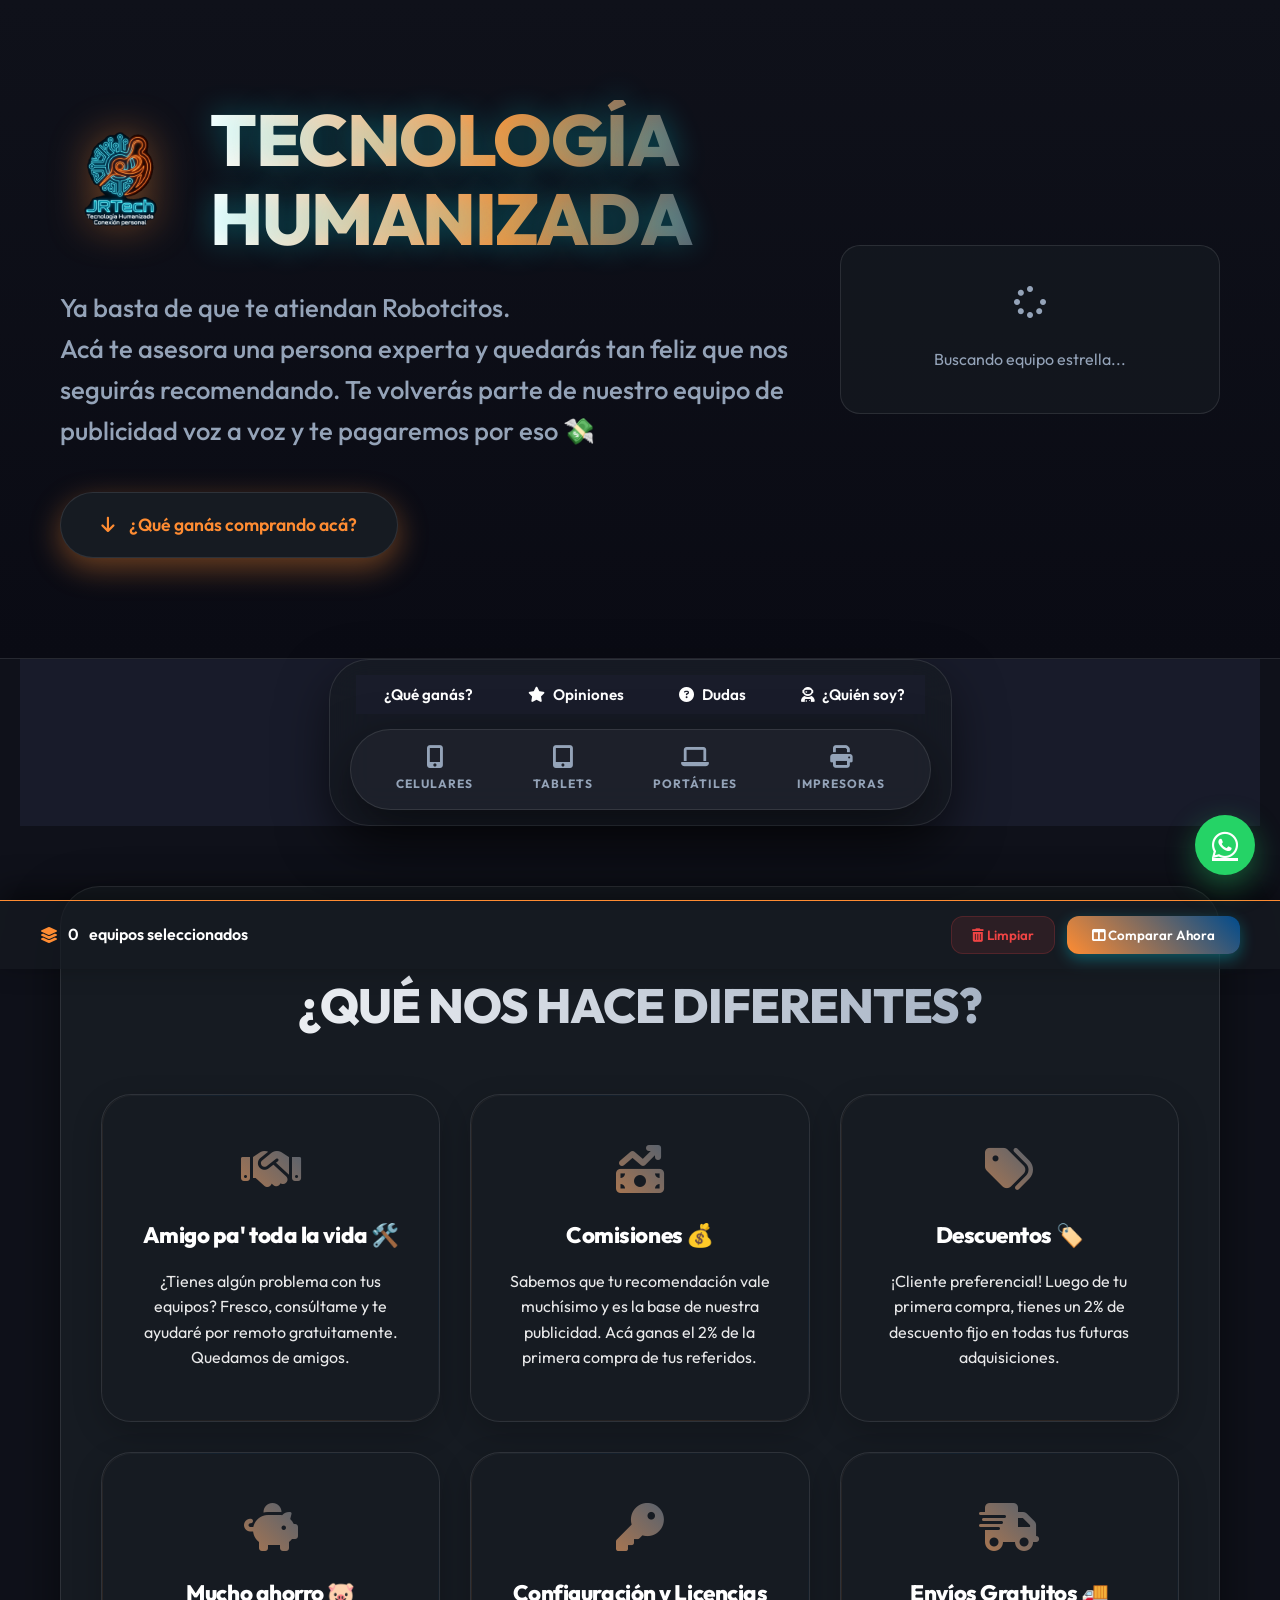
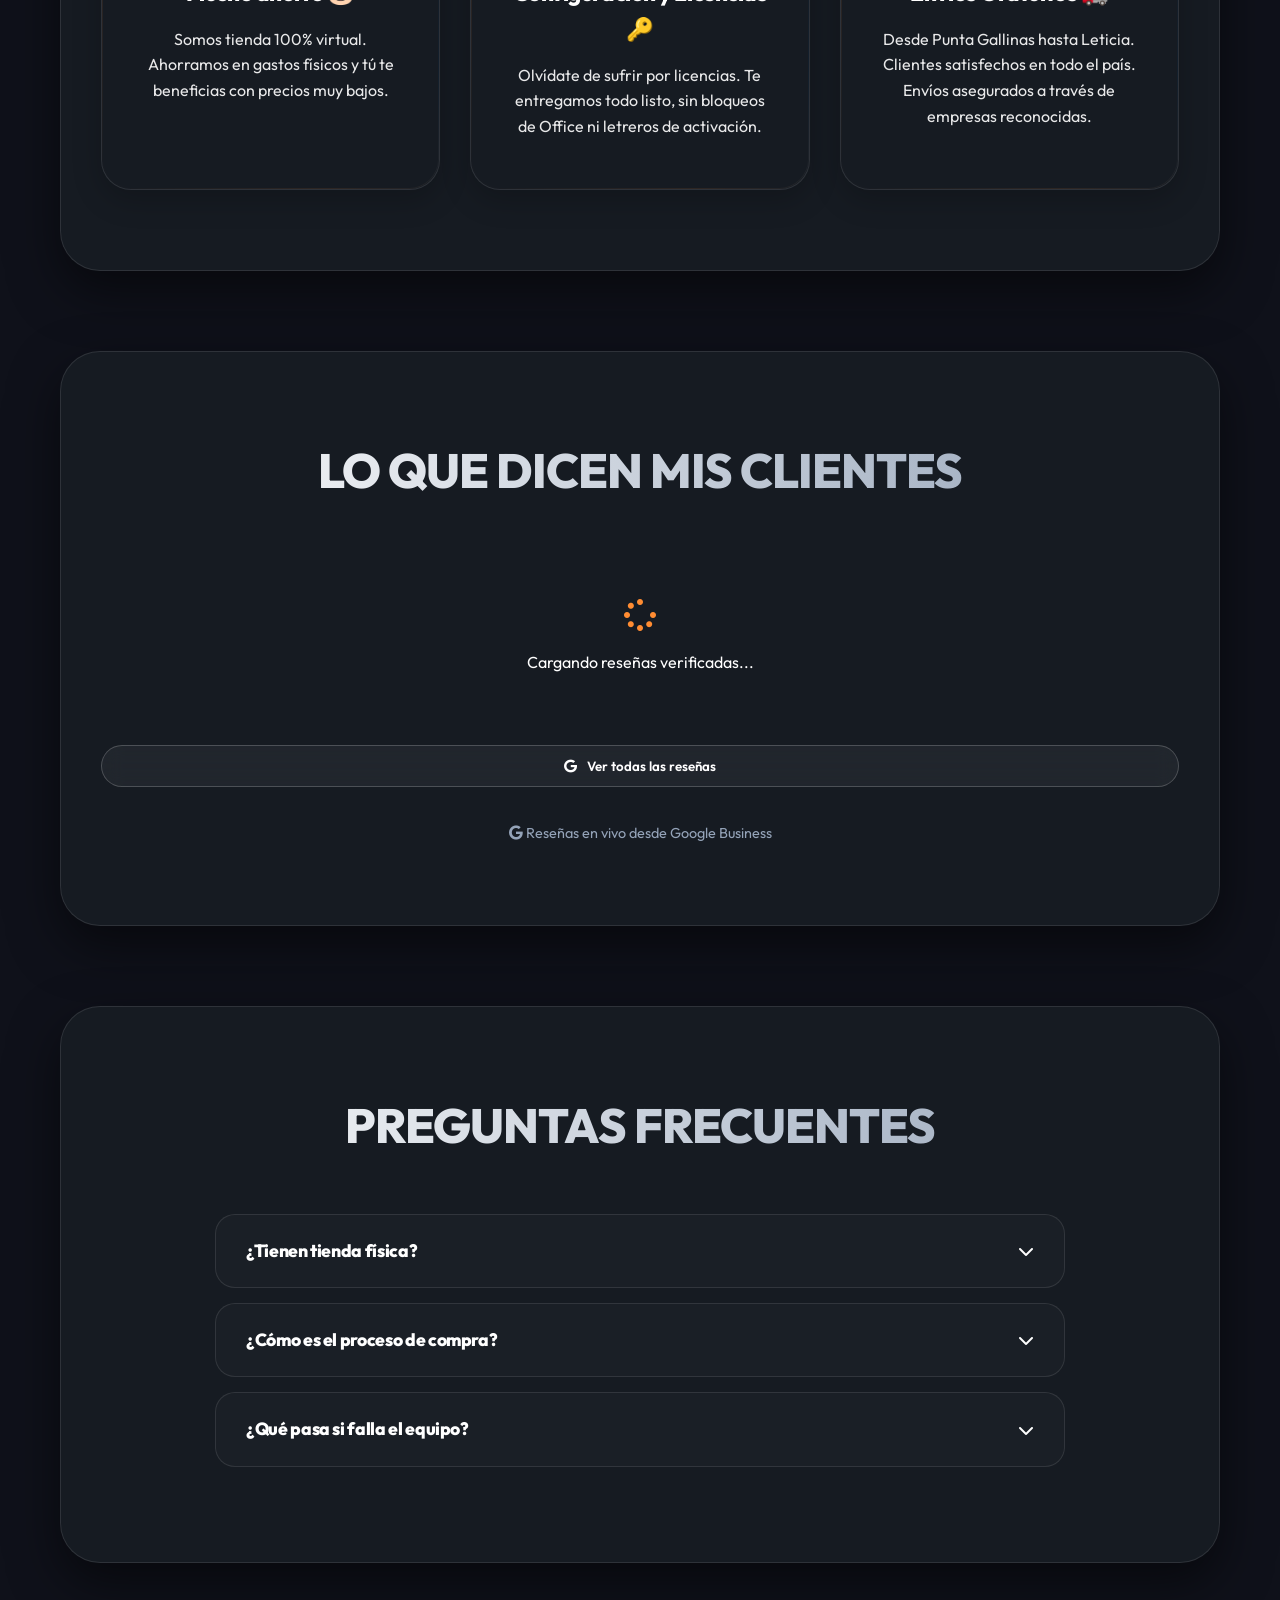
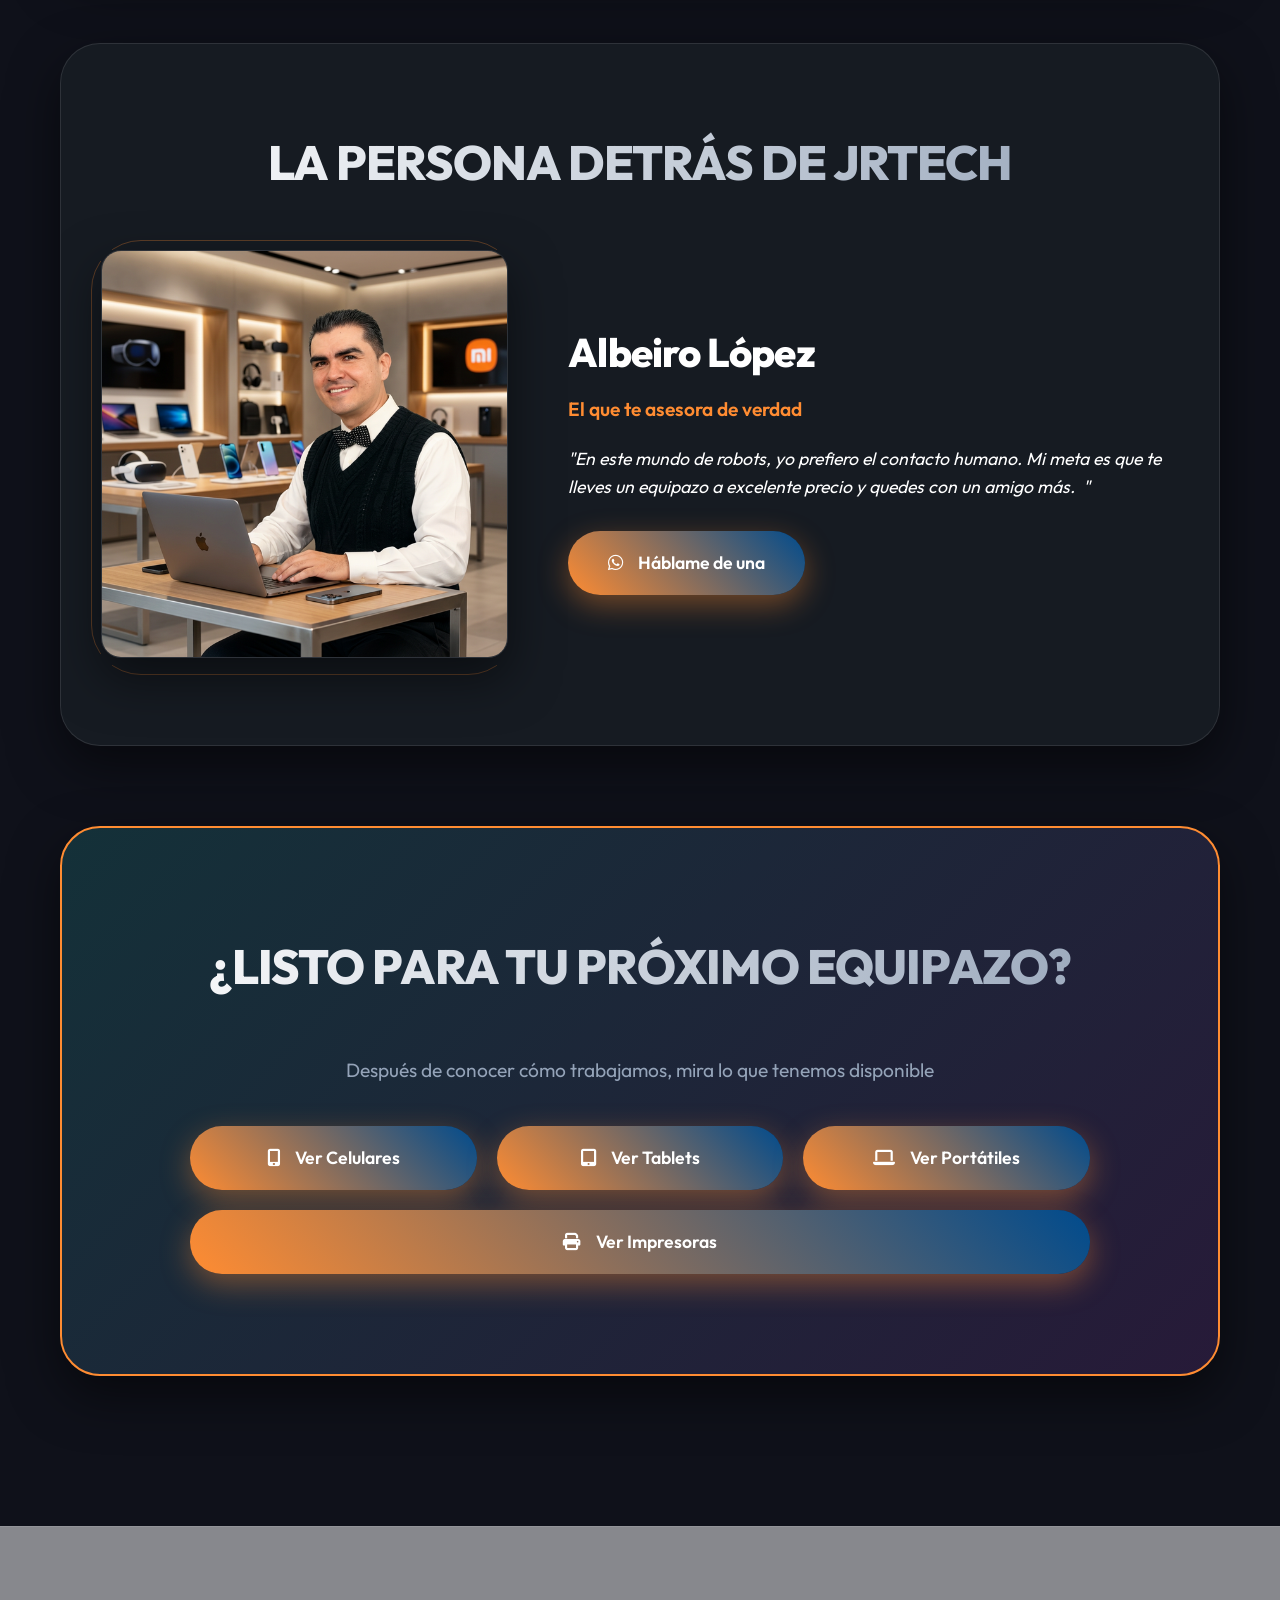
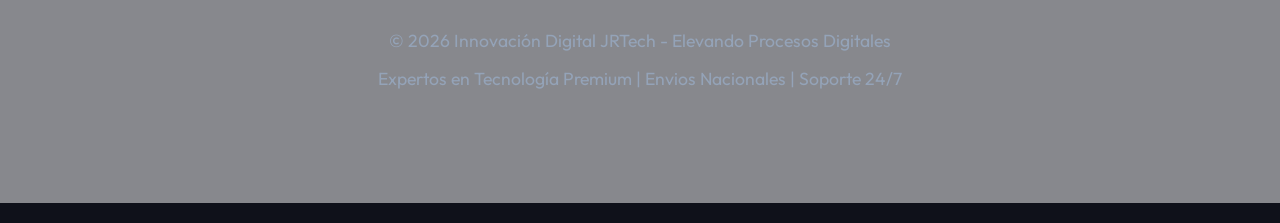
==== commit 6b35e9df: "feat: integrate impresoras category, update API config, enlarge clean filters button, and add global" ====
--- a/index.html
+++ b/index.html
@@ -61,18 +61,22 @@
 
         <!-- Fila 2: Categorías de Catálogo (Aparece dinámicamente) -->
         <div class="menu-catalog" id="catalog-nav-row">
-            <button class="hub-btn" onclick="cargarCatalogo('celulares')">
+            <a class="hub-btn" href="celulares.html">
                 <i class="fas fa-mobile-alt"></i>
                 <span>Celulares</span>
-            </button>
-            <button class="hub-btn" onclick="cargarCatalogo('tablets')">
+            </a>
+            <a class="hub-btn" href="tablets.html">
                 <i class="fas fa-tablet-alt"></i>
                 <span>Tablets</span>
-            </button>
-            <button class="hub-btn" onclick="cargarCatalogo('portatiles')">
+            </a>
+            <a class="hub-btn" href="portatiles.html">
                 <i class="fas fa-laptop"></i>
                 <span>Portátiles</span>
-            </button>
+            </a>
+            <a class="hub-btn" href="impresoras.html">
+                <i class="fas fa-print"></i>
+                <span>Impresoras</span>
+            </a>
         </div>
         </div> <!-- End .nav-container -->
     </nav>
@@ -194,15 +198,18 @@
             <h2 id="catalog-cta-title">¿LISTO PARA TU PRÓXIMO EQUIPAZO?</h2>
             <p id="catalog-cta-subtitle" style="font-size: 1.2rem; margin-bottom: 40px; color: var(--text-dim);">Después de conocer cómo trabajamos, pilla lo que tenemos disponible para entrega inmediata.</p>
             <div class="cta-buttons-grid">
-                <button class="btn-wa" onclick="cargarCatalogo('celulares')">
+                <a class="btn-wa" href="celulares.html" style="text-decoration: none;">
                     <i class="fas fa-mobile-alt"></i> Ver Celulares
-                </button>
-                <button class="btn-wa" onclick="cargarCatalogo('tablets')">
+                </a>
+                <a class="btn-wa" href="tablets.html" style="text-decoration: none;">
                     <i class="fas fa-tablet-alt"></i> Ver Tablets
-                </button>
-                <button class="btn-wa" onclick="cargarCatalogo('portatiles')">
+                </a>
+                <a class="btn-wa" href="portatiles.html" style="text-decoration: none;">
                     <i class="fas fa-laptop"></i> Ver Portátiles
-                </button>
+                </a>
+                <a class="btn-wa" href="impresoras.html" style="text-decoration: none;">
+                    <i class="fas fa-print"></i> Ver Impresoras
+                </a>
             </div>
         </section>
 
@@ -263,7 +270,7 @@
                             <option value="marca-asc">Marca (A-Z)</option>
                         </select>
                         <button id="limpiar-filtros-btn" onclick="limpiarFiltros()" class="filtro-btn-limpiar" title="Limpiar todos los filtros">
-                            <i class="fas fa-sync-alt"></i> Limpiar
+                            <i class="fas fa-sync-alt"></i> Limpiar todos los filtros
                         </button>
                     </div>
                 </div>
--- a/styles.css
+++ b/styles.css
@@ -1772,21 +1772,21 @@
 }
 .filtro-select-order:focus { border-color: var(--primary); }
 .filtro-btn-limpiar {
-    padding: 7px 14px;
-    border-radius: 10px;
-    border: 1px solid var(--glass-border);
-    background: var(--bg-accent);
-    color: var(--text-dim);
+    padding: 9px 18px;
+    border-radius: 12px;
+    border: 1px solid rgba(239, 68, 68, 0.3);
+    background: rgba(239, 68, 68, 0.1);
+    color: #ef4444;
     cursor: pointer;
     font-family: 'Outfit', sans-serif;
-    font-size: 0.82rem;
-    font-weight: 600;
+    font-size: 0.9rem;
+    font-weight: 700;
     transition: var(--transition);
     display: inline-flex;
     align-items: center;
-    gap: 5px;
-}
-.filtro-btn-limpiar:hover { border-color: #ef4444; color: #ef4444; }
+    gap: 6px;
+}
+.filtro-btn-limpiar:hover { border-color: #ef4444; background: rgba(239, 68, 68, 0.2); }
 
 /* Search */
 .filtro-search-wrap {
@@ -2399,6 +2399,7 @@
     border-radius: 15px;
     transition: var(--transition);
     position: relative;
+    text-decoration: none;
 }
 
 .hub-btn i {
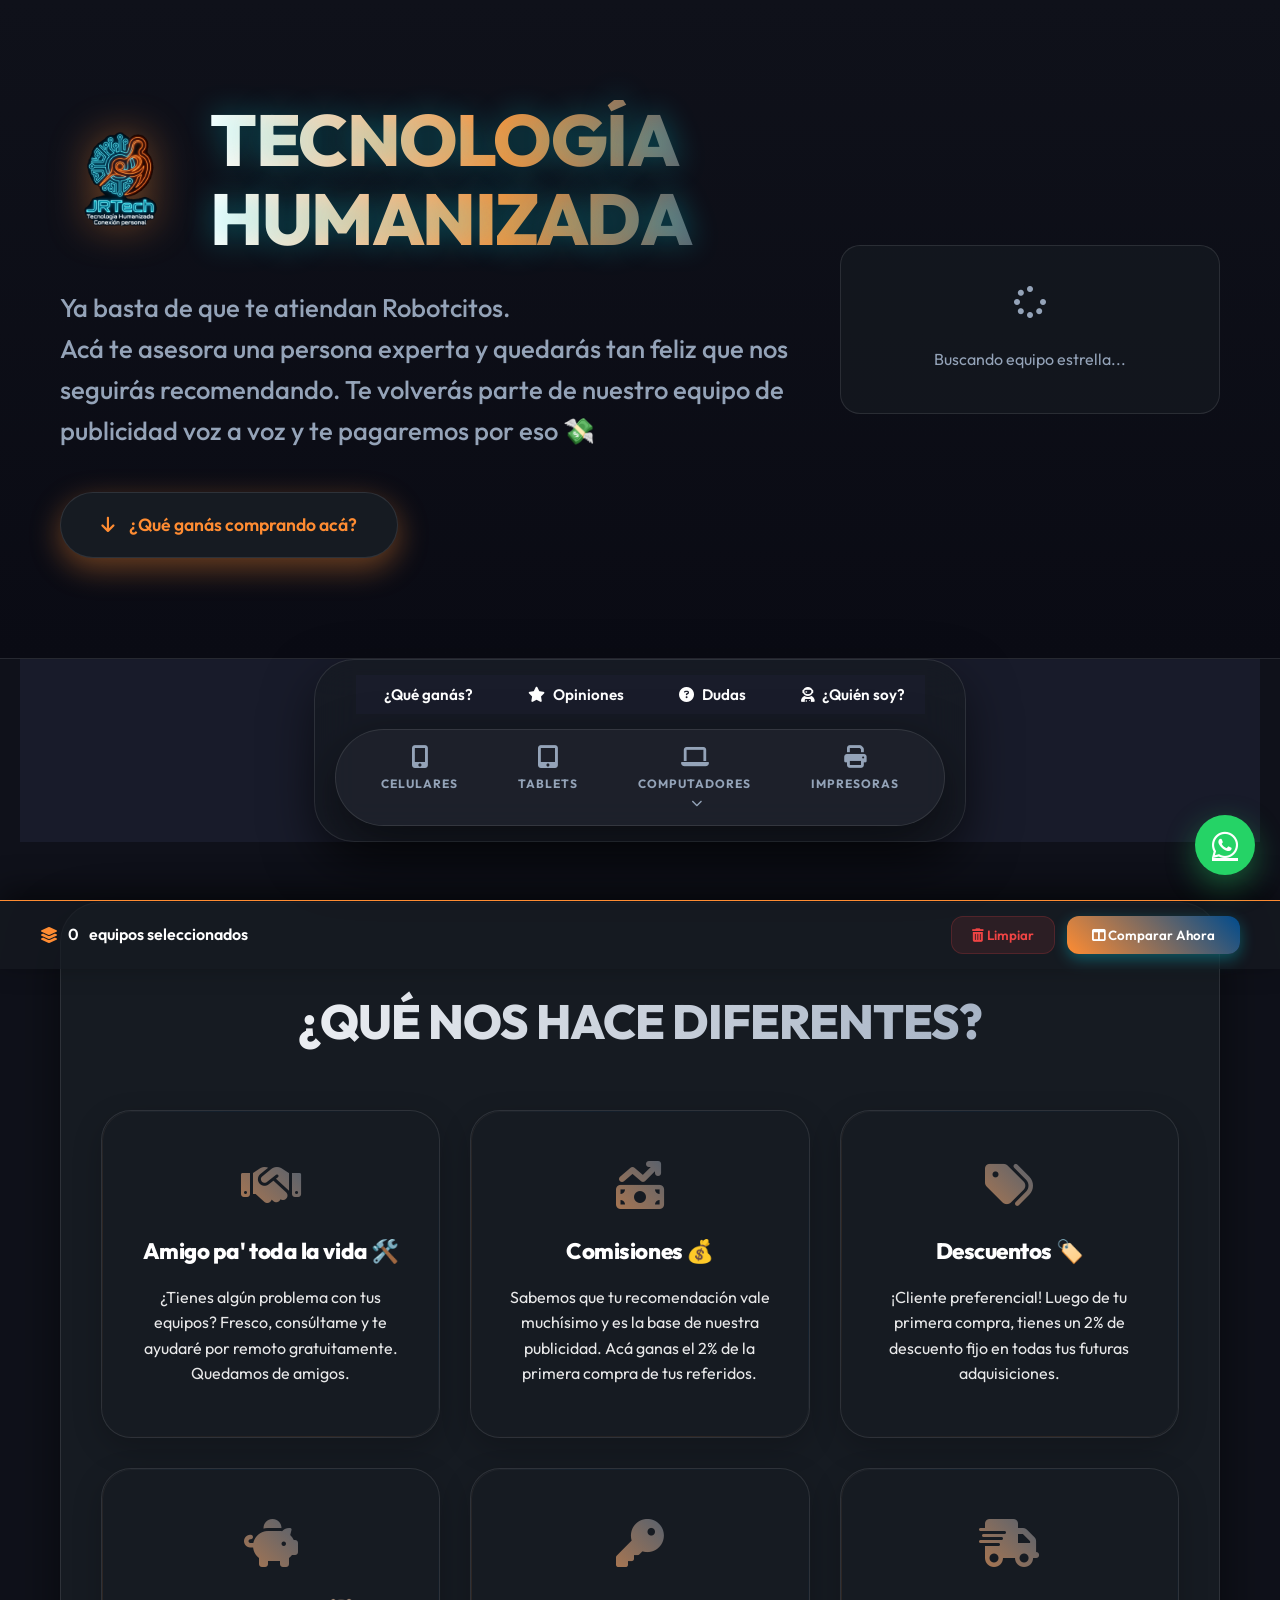
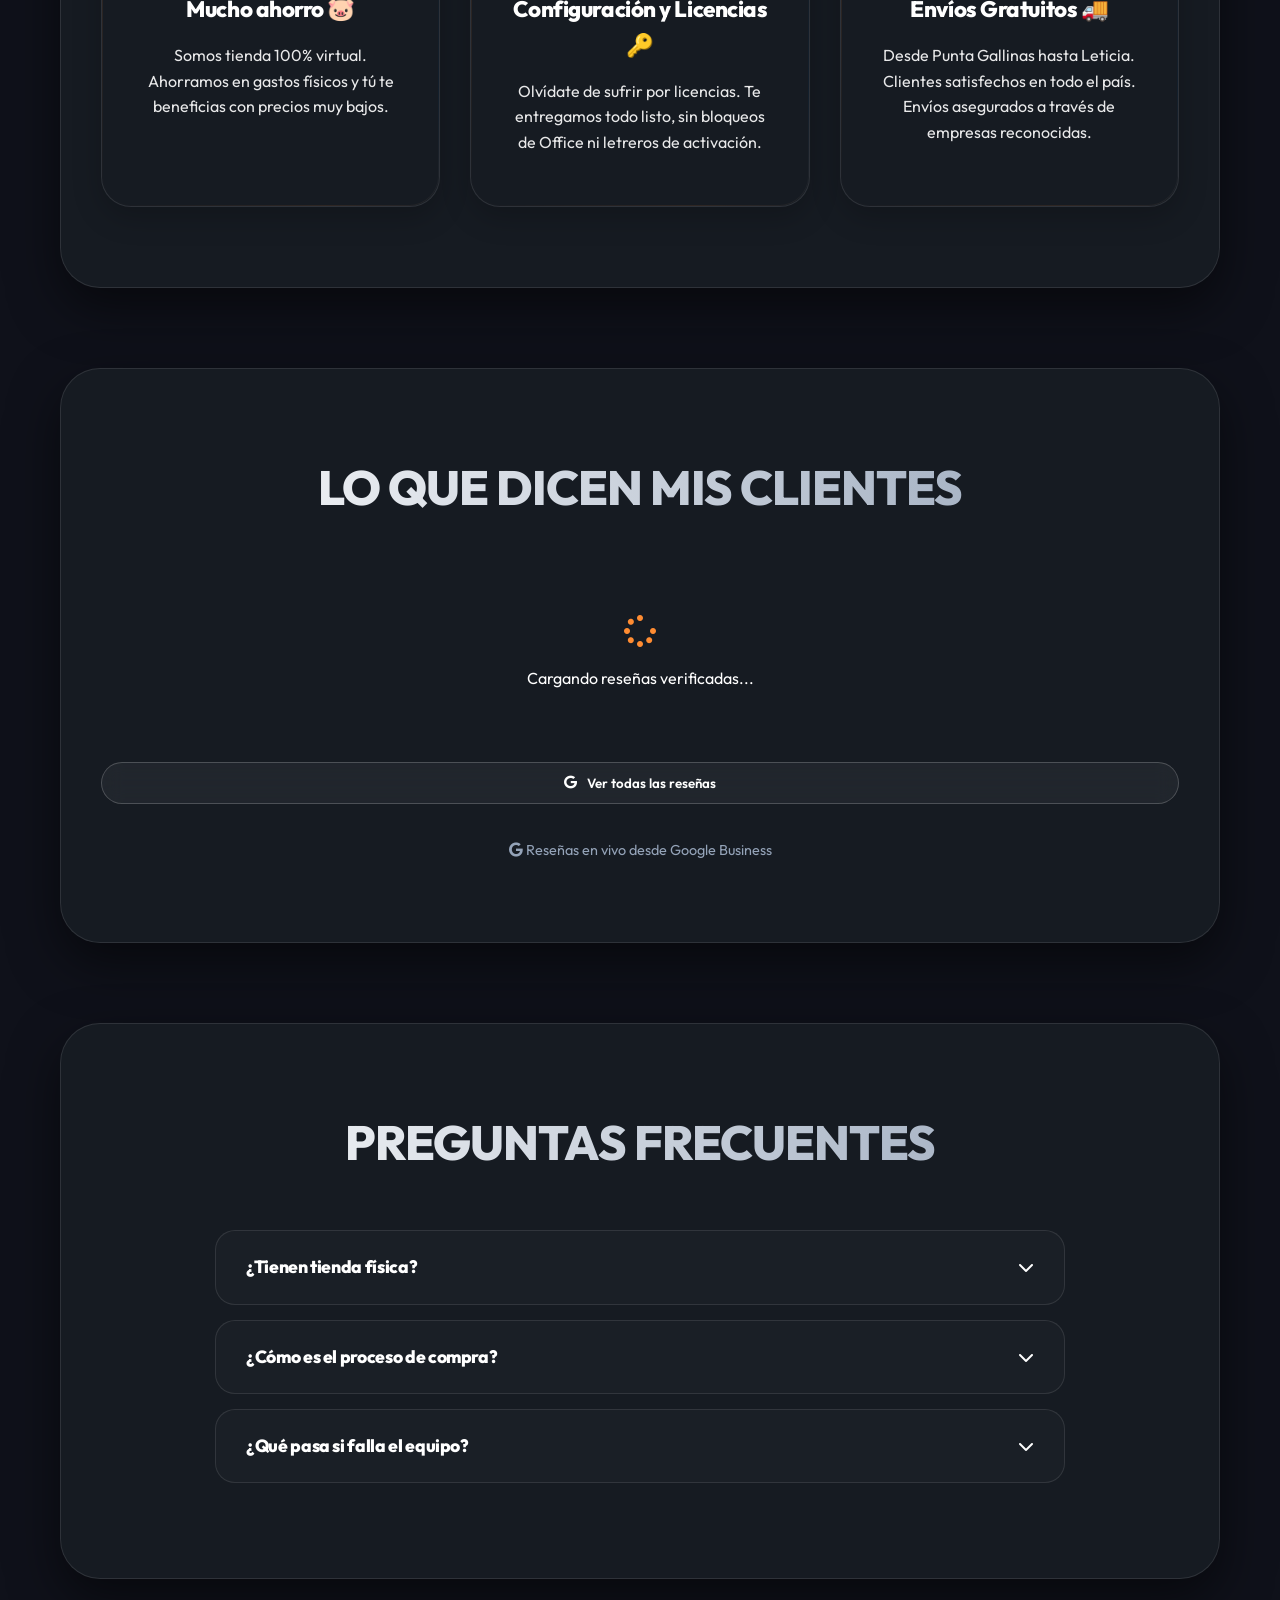
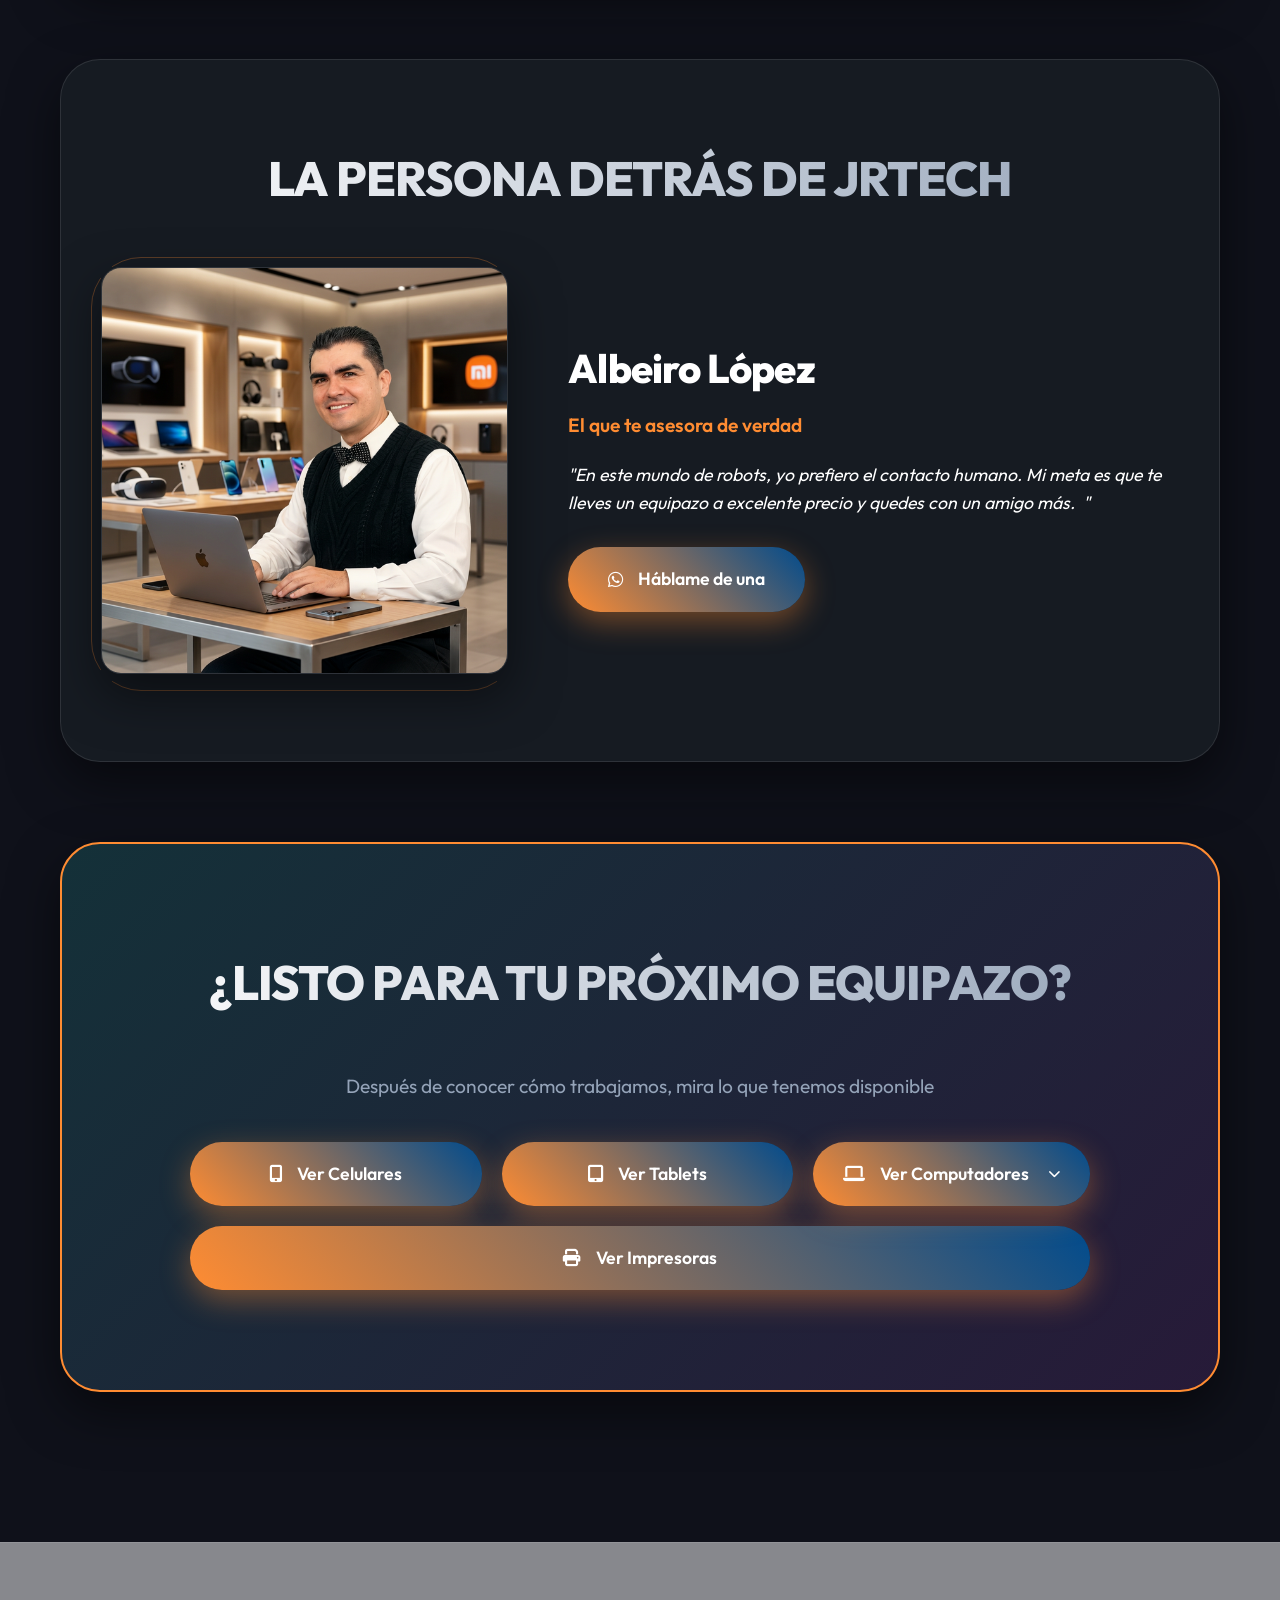
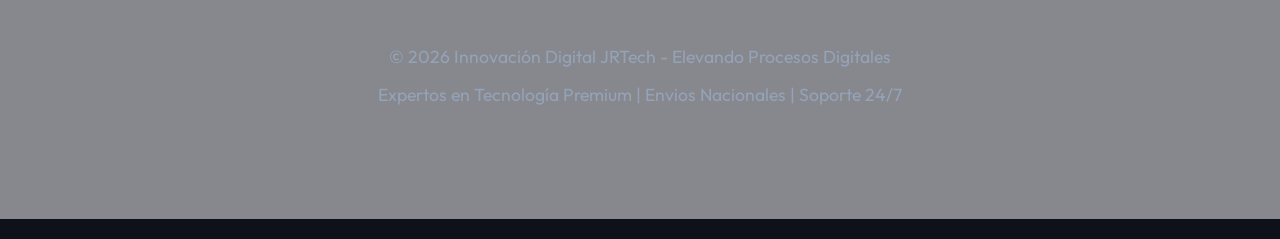
==== commit 98bde9c5: "Mejora de interfaz, arquitectura de escritorio y sistema de URLs limpias (SPA Route)" ====
--- a/index.html
+++ b/index.html
@@ -8,7 +8,7 @@
     <meta name="theme-color" content="#0f111a">
     <meta name="description" content="Tecnología de última generación en Colombia. Celulares, laptops y tablets con garantía real. Atención personalizada por Albeiro López.">
     <title>JRTech | Tecnología amable</title>
-    <link rel="stylesheet" href="styles.css?v=20250318">
+    <link rel="stylesheet" href="styles.css?v=20260615">
     <link rel="stylesheet" href="https://cdnjs.cloudflare.com/ajax/libs/font-awesome/6.4.0/css/all.min.css">
     <!-- Configuración privada (Ignorada en Git para seguridad) -->
     <script src="config.js"></script>
@@ -16,6 +16,7 @@
     <script src="textos.js"></script>
 </head>
 
+<body>
     <header class="header">
         <div class="header-content header-content-flex">
             <div class="header-text-block">
@@ -69,10 +70,17 @@
                 <i class="fas fa-tablet-alt"></i>
                 <span>Tablets</span>
             </a>
-            <a class="hub-btn" href="portatiles.html">
-                <i class="fas fa-laptop"></i>
-                <span>Portátiles</span>
-            </a>
+            <div class="nav-dropdown">
+                <a class="hub-btn" style="cursor: pointer;" onclick="this.nextElementSibling.classList.toggle('show'); event.stopPropagation();">
+                    <i class="fas fa-laptop"></i>
+                    <span>Computadores</span>
+                    <i class="fas fa-chevron-down" style="font-size: 0.7em; margin-left: 4px;"></i>
+                </a>
+                <div class="dropdown-menu">
+                    <a href="portatiles.html"><i class="fas fa-laptop"></i> Portátiles</a>
+                    <a href="escritorio.html"><i class="fas fa-desktop"></i> De Escritorio</a>
+                </div>
+            </div>
             <a class="hub-btn" href="impresoras.html">
                 <i class="fas fa-print"></i>
                 <span>Impresoras</span>
@@ -204,9 +212,17 @@
                 <a class="btn-wa" href="tablets.html" style="text-decoration: none;">
                     <i class="fas fa-tablet-alt"></i> Ver Tablets
                 </a>
-                <a class="btn-wa" href="portatiles.html" style="text-decoration: none;">
-                    <i class="fas fa-laptop"></i> Ver Portátiles
-                </a>
+                <!-- Dropdown Computadores en CTA -->
+                <div class="nav-dropdown cta-dropdown">
+                    <a class="btn-wa cta-dropdown-trigger" style="text-decoration: none; cursor: pointer;"
+                       onclick="this.nextElementSibling.classList.toggle('show'); event.stopPropagation();">
+                        <i class="fas fa-laptop"></i> Ver Computadores <i class="fas fa-chevron-down" style="font-size: 0.7em; margin-left: 4px;"></i>
+                    </a>
+                    <div class="dropdown-menu">
+                        <a href="portatiles.html"><i class="fas fa-laptop"></i> Portátiles</a>
+                        <a href="escritorio.html"><i class="fas fa-desktop"></i> De Escritorio</a>
+                    </div>
+                </div>
                 <a class="btn-wa" href="impresoras.html" style="text-decoration: none;">
                     <i class="fas fa-print"></i> Ver Impresoras
                 </a>
@@ -240,9 +256,29 @@
                 </div>
 
                 <!-- ── BARRA "FILTRAR POR" ────────────────────────────── -->
-                <div class="filtro-por-bar">
-                    <span class="filtrar-por-label"><i class="fas fa-filter"></i> Filtrar por</span>
-                    <div class="filtrar-por-btns">
+                <div class="filtro-por-bar" style="flex-direction: column; align-items: stretch; gap: 18px;">
+                    <!-- Fila Superior: Título y Acciones -->
+                    <div style="display: flex; justify-content: space-between; align-items: center; flex-wrap: wrap; gap: 15px; width: 100%;">
+                        <span class="filtrar-por-label" style="font-size: 0.85rem;"><i class="fas fa-filter"></i> Explorador de Catálogo</span>
+                        <div class="filtrar-por-actions" style="display: flex; gap: 10px; align-items: center; flex-wrap: wrap;">
+                            <span style="font-size:0.7rem; font-weight:800; color:var(--text-dim); text-transform:uppercase;">Ordenar por:</span>
+                            <select id="catalogo-sort" class="filtro-select-order" onchange="aplicarFiltros()" style="margin-right: 8px;">
+                                <option value="precio-asc">Precio: Menor a Mayor</option>
+                                <option value="precio-desc">Precio: Mayor a Menor</option>
+                                <option value="antutu-desc" id="opt-antutu" style="display:none;">Potencia (AnTuTu) ⚡</option>
+                                <option value="marca-asc">Marca (A-Z)</option>
+                            </select>
+                            <button id="refrescar-catalogo-btn" onclick="forzarRefrescoCatalogo()" class="filtro-btn-refrescar" title="Actualizar inventario desde el servidor">
+                                <i class="fas fa-redo-alt"></i> Actualizar Inventario
+                            </button>
+                            <button id="limpiar-filtros-btn" onclick="limpiarFiltros()" class="filtro-btn-limpiar" title="Limpiar todos los filtros">
+                                <i class="fas fa-sync-alt"></i> Limpiar Filtros
+                            </button>
+                        </div>
+                    </div>
+                    
+                    <!-- Fila Inferior: Botones de Filtro -->
+                    <div class="filtrar-por-btns" style="display: flex; gap: 12px; flex-wrap: wrap; align-items: center; justify-content: flex-start;">
                         <button class="filtrar-por-btn" id="fpb-presupuesto" onclick="toggleFiltrarPor('presupuesto')">
                             <i class="fas fa-wallet"></i> Presupuesto <i class="fas fa-chevron-down fp-chevron"></i>
                         </button>
@@ -255,23 +291,11 @@
                         <button class="filtrar-por-btn" id="fpb-tipo-usuario" onclick="toggleFiltrarPor('tipo-usuario')">
                             <i class="fas fa-user-tag"></i> Tipo de Usuario <i class="fas fa-chevron-down fp-chevron"></i>
                         </button>
-                        <div id="software-filter-btn-container" style="display:none;">
+                        <div id="software-filter-btn-container" style="display:none; margin:0; padding:0;">
                             <button class="filtrar-por-btn" id="fpb-uso-recomendado" onclick="toggleFiltrarPor('uso-recomendado')">
                                 <i class="fas fa-laptop-code"></i> Uso Recomendado <i class="fas fa-chevron-down fp-chevron"></i>
                             </button>
                         </div>
-                    </div>
-                    <div class="filtrar-por-actions">
-                        <span style="font-size:0.7rem; font-weight:800; color:var(--text-dim); text-transform:uppercase;">Ordenar por:</span>
-                        <select id="catalogo-sort" class="filtro-select-order" onchange="aplicarFiltros()">
-                            <option value="precio-asc">Precio: Menor a Mayor</option>
-                            <option value="precio-desc">Precio: Mayor a Menor</option>
-                            <option value="antutu-desc" id="opt-antutu" style="display:none;">Potencia (AnTuTu) ⚡</option>
-                            <option value="marca-asc">Marca (A-Z)</option>
-                        </select>
-                        <button id="limpiar-filtros-btn" onclick="limpiarFiltros()" class="filtro-btn-limpiar" title="Limpiar todos los filtros">
-                            <i class="fas fa-sync-alt"></i> Limpiar todos los filtros
-                        </button>
                     </div>
                 </div>
 
@@ -584,8 +608,8 @@
     <script src="https://cdnjs.cloudflare.com/ajax/libs/html2canvas/1.4.1/html2canvas.min.js"></script>
     <script async defer src="https://maps.googleapis.com/maps/api/js?key=AIzaSyAoRD9yHPbKGkJfTj2neSHxyTm-O5Jxiww&libraries=places&v=weekly&loading=async"></script>
     <script src="reviews.js"></script>
-    <script src="main.js?v=20250318"></script>
-    <script src="poster-generator.js"></script>
+    <script src="main.js?v=20260616m"></script>
+    <script src="poster-generator.js?v=20260616"></script>
     <script src="admin.js"></script>
 </body>
 </html>
--- a/styles.css
+++ b/styles.css
@@ -1,2673 +1,3316 @@
-@import url('https://fonts.googleapis.com/css2?family=Outfit:wght@300;400;600;800&display=swap');
-
-:root {
-    /* Color Palette - Premium Dark Tech Metalized Theme */
-    --bg-main: #0f111a; /* Deep tech slate / Carbon */
-    --bg-accent: #1a1d2d; /* Lighter carbon panel */
-    --primary: #00f0ff; /* Neon Cyan */
-    --primary-glow: rgba(0, 240, 255, 0.3);
-    --secondary: #b026ff; /* Neon Purple */
-    --accent: #ff0055; /* Neon Pink/Red */
-    --text-main: #f8fafc; /* Crisp Brilliant White */
-}
-:root {
-    /* Tema JRTech - Tecnología Humanizada (Definitivo) */
-    --primary: #ff8c32; /* Naranja Cálido / Coral */
-    --secondary: #004b8d; /* Azul Profundo Tecnológico */
-    --accent: #ffb84d; /* Amarillo/Oro Cálido */
-    --bg-main: #0a0b14;
-    --bg-accent: #161b22;
-    --text-main: #ffffff;
-    --text-dim: #94a3b8;
-    --glass-bg: rgba(22, 27, 34, 0.7);
-    --glass-border: rgba(255, 255, 255, 0.1);
-    --sombra-premium: 0 20px 50px rgba(0, 0, 0, 0.5);
-    --transition: all 0.4s cubic-bezier(0.4, 0, 0.2, 1);
-}
-
-/* Temas Extra */
-[data-theme="minimal"] {
-    --primary: #2563eb;
-    --secondary: #475569;
-    --accent: #0f172a;
-    --bg-main: #f8fafc;
-    --bg-accent: #ffffff;
-    --text-main: #0f172a;
-    --text-dim: #64748b;
-    --glass-bg: rgba(255, 255, 255, 0.8);
-    --glass-border: rgba(15, 23, 42, 0.1);
-}
-
-[data-theme="gold"] {
-    --primary: #fbbf24;
-    --secondary: #78350f;
-    --accent: #451a03;
-    --bg-main: #0c0a09;
-    --bg-accent: #1c1917;
-    --text-main: #fafaf9;
-    --text-dim: #a8a29e;
-    --glass-bg: rgba(28, 25, 23, 0.85);
-    --glass-border: rgba(251, 191, 36, 0.2);
-}
-
-[data-theme="nature"] {
-    --primary: #22c55e;
-    --secondary: #166534;
-    --accent: #064e3b;
-    --bg-main: #020617;
-    --bg-accent: #0f172a;
-    --text-main: #f1f5f9;
-    --text-dim: #94a3b8;
-    --glass-bg: rgba(15, 23, 42, 0.8);
-    --glass-border: rgba(34, 197, 94, 0.2);
-}
-
-/* --- ESTILOS ADMIN PANEL --- */
-#admin-trigger {
-    position: fixed;
-    bottom: 20px;
-    left: 20px;
-    width: 45px;
-    height: 45px;
-    background: var(--glass-bg);
-    border: 1px solid var(--glass-border);
-    backdrop-filter: blur(10px);
-    color: var(--primary);
-    border-radius: 50%;
-    cursor: pointer;
-    z-index: 9999;
-    opacity: 0.3;
-    transition: var(--transition);
-}
-
-#admin-trigger.hidden-scroll {
-    transform: translateY(100px);
-    opacity: 0;
-    pointer-events: none;
-}
-
-#admin-trigger:hover { opacity: 1; transform: scale(1.1); box-shadow: 0 0 15px var(--primary); }
-
-.admin-panel-ui {
-    position: fixed;
-    top: 20px;
-    right: -400px;
-    width: 320px;
-    background: var(--glass-bg);
-    backdrop-filter: blur(20px);
-    border: 1px solid var(--glass-border);
-    border-radius: 20px;
-    box-shadow: var(--sombra-premium);
-    z-index: 10000;
-    transition: right 0.5s ease;
-    overflow: hidden;
-    color: var(--text-main);
-}
-.admin-panel-ui.active { right: 20px; }
-
-.admin-header {
-    background: rgba(0,0,0,0.3);
-    padding: 15px 20px;
-    display: flex;
-    justify-content: space-between;
-    align-items: center;
-    border-bottom: 1px solid var(--glass-border);
-}
-.admin-header h3 { font-size: 1rem; margin: 0; color: var(--primary); }
-.admin-close { background: none; border: none; color: white; cursor: pointer; }
-
-.admin-body { padding: 20px; }
-.admin-section { margin-top: 20px; }
-.admin-section h4 { font-size: 0.8rem; text-transform: uppercase; margin-bottom: 15px; color: var(--text-dim); }
-
-.btn-toggle {
-    background: #334155;
-    color: white;
-    border: none;
-    padding: 5px 12px;
-    border-radius: 50px;
-    font-size: 0.7rem;
-    cursor: pointer;
-    font-weight: 700;
-}
-.btn-toggle.active { background: var(--primary); color: #000; }
-
-.theme-grid { display: grid; grid-template-columns: 1fr 1fr; gap: 8px; }
-.theme-btn {
-    padding: 8px;
-    border: 1px solid var(--glass-border);
-    background: rgba(255,255,255,0.05);
-    color: var(--text-main);
-    border-radius: 8px;
-    font-size: 0.75rem;
-    cursor: pointer;
-    transition: var(--transition);
-}
-.theme-btn:hover { background: var(--primary); color: black; }
-
-.btn-save-textos {
-    width: 100%;
-    padding: 12px;
-    background: var(--primary);
-    color: black;
-    border: none;
-    border-radius: 12px;
-    font-weight: 800;
-    cursor: pointer;
-    display: flex;
-    align-items: center;
-    justify-content: center;
-    gap: 10px;
-}
-.admin-hint { font-size: 0.7rem; color: var(--text-dim); margin-top: 10px; line-height: 1.4; }
-
-/* Estilo para elementos editables */
-[contenteditable="true"] {
-    outline: 2px dashed var(--primary) !important;
-    outline-offset: 4px;
-    cursor: text;
-    position: relative;
-}
-[contenteditable="true"]:hover {
-    background: rgba(0, 240, 255, 0.05);
-}
-
-@keyframes shimmer {
-    0% { background-position: -200% 0; }
-    100% { background-position: 200% 0; }
-}
-
-@keyframes pulse-soft {
-    0% { transform: translateY(0) scale(1); box-shadow: 0 0 0 0 rgba(0, 240, 255, 0.4); }
-    70% { transform: translateY(0) scale(1.02); box-shadow: 0 0 0 15px rgba(0, 240, 255, 0); }
-    100% { transform: translateY(0) scale(1); box-shadow: 0 0 0 0 rgba(0, 240, 255, 0); }
-}
-
-@keyframes float {
-    0% { transform: translateY(0px); }
-    50% { transform: translateY(-10px); }
-    100% { transform: translateY(0px); }
-}
-
-/* Base Reset */
-* {
-    margin: 0;
-    padding: 0;
-    box-sizing: border-box;
-    -webkit-font-smoothing: antialiased;
-}
-
-html {
-    scroll-behavior: smooth;
-    background-color: #0f111a; /* Forzar dark en iOS/Android */
-    color-scheme: dark;
-}
-
-body {
-    background-color: var(--bg-main) !important;
-    color: var(--text-main) !important;
-    font-family: 'Outfit', sans-serif;
-    line-height: 1.6;
-    overflow-x: hidden;
-    -webkit-text-size-adjust: 100%;
-}
-
-/* Background Mesh Gradient */
-body::before {
-    content: '';
-    position: fixed;
-    top: 0; left: 0;
-    width: 100%; height: 100%;
-    background: 
-        radial-gradient(circle at 20% 20%, rgba(0, 240, 255, 0.08), transparent 45%),
-        radial-gradient(circle at 80% 80%, rgba(176, 38, 255, 0.08), transparent 45%),
-        linear-gradient(180deg, rgba(15, 17, 26, 0.4), var(--bg-main));
-    z-index: -1;
-}
-
-/* Custom Scrollbar */
-::-webkit-scrollbar {
-    width: 8px;
-}
-::-webkit-scrollbar-track {
-    background: var(--bg-main);
-}
-::-webkit-scrollbar-thumb {
-    background: var(--primary);
-    border-radius: 10px;
-}
-
-/* Typography */
-h1, h2, h3 {
-    font-weight: 800;
-    letter-spacing: -0.02em;
-}
-
-/* Header & Hero */
-.header {
-    padding: 100px 20px;
-    text-align: center;
-    position: relative;
-    overflow: hidden;
-    background: url('hero_tech_setup_1773203488747.png') no-repeat center center/cover;
-    border-bottom: 1px solid var(--glass-border);
-}
-
-.header-title-container {
-    display: flex;
-    align-items: center;
-    justify-content: center;
-    gap: 30px;
-    margin-bottom: 30px;
-}
-
-.header-logo-container {
-    display: flex;
-    align-items: center;
-    animation: float 4s ease-in-out infinite;
-}
-
-.brand-logo-img {
-    max-width: 120px;
-    height: auto;
-    filter: drop-shadow(0 0 20px rgba(255, 140, 50, 0.4));
-}
-
-.header::after {
-    content: '';
-    position: absolute;
-    inset: 0;
-    background: linear-gradient(to bottom, rgba(15, 17, 26, 0.7), var(--bg-main));
-}
-
-.header-content {
-    position: relative;
-    z-index: 2;
-}
-
-.header h1 {
-    font-size: clamp(2.5rem, 8vw, 4.5rem);
-    background: linear-gradient(to right, #ffffff, var(--primary), var(--secondary));
-    -webkit-background-clip: text;
-    background-clip: text;
-    -webkit-text-fill-color: transparent;
-    text-shadow: 0 0 30px rgba(0, 240, 255, 0.3);
-    line-height: 1.1;
-    margin: 0;
-}
-
-.header p {
-    font-size: clamp(1.2rem, 5vw, 1.6rem);
-    color: var(--text-dim);
-    max-width: 800px;
-    margin: 0 auto;
-    font-weight: 500;
-}
-
-/* Navbar */
-nav {
-    position: sticky;
-    top: 20px;
-    z-index: 1000;
-    margin: 0 20px;
-    transition: transform 0.4s cubic-bezier(0.4, 0, 0.2, 1);
-}
-
-nav.hidden-scroll {
-    transform: translateY(-120%);
-    pointer-events: none;
-}
-
-.nav-container {
-    max-width: fit-content;
-    margin: 0 auto;
-    display: flex;
-    flex-direction: column; /* Two rows: Row 1 = Main Menu, Row 2 = Catalog */
-    justify-content: center;
-    align-items: center;
-    background: var(--glass-bg);
-    backdrop-filter: blur(20px);
-    border: 1px solid var(--glass-border);
-    padding: 15px 20px;
-    border-radius: 40px; /* More rounded for the new stacked look */
-    box-shadow: var(--sombra-premium);
-    transition: var(--transition);
-    gap: 10px;
-}
-
-.brand {
-    display: flex;
-    align-items: center;
-    gap: 15px;
-}
-
-.nav-logo {
-    height: 50px;
-    width: 50px;
-    object-fit: contain;
-    /* Use a slight glow effect since it's on a dark background */
-    filter: drop-shadow(0 0 5px rgba(255, 140, 50, 0.4));
-}
-
-.brand-text {
-    display: flex;
-    flex-direction: column;
-}
-
-.brand-name {
-    font-size: 1.4rem;
-    font-weight: 800;
-    line-height: 1;
-    color: var(--text-main);
-    letter-spacing: 1px;
-}
-
-.brand-slogan {
-    font-size: 0.75rem;
-    font-weight: 400;
-    color: var(--primary);
-    letter-spacing: 0.5px;
-    margin-top: 4px;
-}
-
-.menu {
-    display: flex;
-    justify-content: center;
-    gap: 15px;
-}
-
-/* Digital Poster Template Styles (Card Theme) */
-#poster-template {
-    position: absolute;
-    left: -9999px;
-    top: -9999px;
-    width: 1080px; /* Instagram Story width */
-    height: 1920px; /* Instagram Story height */
-    background: #0a0b14; /* Dark Navy Background */
-    color: white;
-    font-family: 'Outfit', sans-serif;
-    display: flex;
-    justify-content: center;
-    align-items: center;
-    overflow: hidden;
-    z-index: -1000;
-}
-
-.poster-card-layout {
-    box-sizing: border-box; /* Crucial for keeping padding inside the bounds */
-    width: 960px;
-    height: 1800px; /* Slightly taller internal container */
-    background: rgba(255, 255, 255, 0.03); 
-    backdrop-filter: blur(20px);
-    border: 2px solid rgba(255, 255, 255, 0.08); 
-    border-radius: 60px;
-    padding: 50px 50px 30px 50px; /* Shrink padding slightly */
-    display: flex;
-    flex-direction: column;
-    gap: 15px; /* Add gap for consistent spacing */
-    position: relative;
-    box-shadow: 0 40px 100px rgba(0,0,0,0.8);
-}
-
-.poster-card-img-container {
-    background: #ffffff;
-    border-radius: 40px;
-    padding: 30px;
-    display: flex;
-    justify-content: center;
-    align-items: center;
-    height: 480px;
-    box-shadow: 0 20px 50px rgba(0,0,0,0.3);
-    position: relative;
-}
-
-.poster-img {
-    max-width: 100%;
-    max-height: 100%;
-    object-fit: contain;
-}
-
-.poster-card-info {
-    flex: 1;
-    display: flex;
-    flex-direction: column;
-    text-align: center;
-}
-
-.poster-marca-container {
-    height: 90px;
-    display: flex;
-    justify-content: center;
-    align-items: center;
-}
-
-.poster-marca-logo {
-    height: 100%;
-    width: auto;
-    max-width: 500px;
-    object-fit: contain;
-}
-
-.poster-marca-text {
-    color: #22c55e;
-    font-size: 35px;
-    font-weight: 900;
-    text-transform: uppercase;
-    letter-spacing: 2px;
-}
-
-.poster-modelo {
-    font-size: 60px;
-    font-weight: 900;
-    color: #ffffff;
-    margin: 10px 0;
-    line-height: 1;
-    letter-spacing: -2px;
-}
-
-.poster-specs-list {
-    display: grid;
-    grid-template-columns: 1fr 1fr;
-    gap: 15px;
-    margin: 20px 0; /* Add margin for spacing between price and footer */
-    text-align: left;
-}
-
-.poster-spec-item {
-    display: flex;
-    align-items: center;
-    gap: 15px;
-    font-size: 28px; /* Slightly smaller to fit long labels */
-    color: #94a3b8; /* text-dim */
-    font-weight: 500;
-    line-height: 1.2;
-}
-
-.poster-spec-item i {
-    color: #22c55e; /* Green icons */
-    width: 40px;
-    text-align: center;
-    font-size: 32px; /* Smaller icon */
-}
-
-.poster-ai-phrase {
-    color: #ffffff;
-    text-shadow: 0 0 20px rgba(255, 140, 50, 0.8), 0 0 40px rgba(255, 140, 50, 0.4);
-    font-size: 68px;
-    font-style: italic;
-    font-weight: 800;
-    line-height: 1.1;
-    padding: 0 50px;
-    margin-top: 40px;
-    margin-bottom: 40px;
-    text-align: center;
-    letter-spacing: -1px;
-}
-
-.poster-precio {
-    font-size: 80px; /* Reduced from 100px */
-    font-weight: 900;
-    color: white;
-    text-align: center;
-    margin: 10px 0;
-    letter-spacing: -2px;
-}
-
-.poster-modelo-container {
-    display: flex;
-    justify-content: center;
-    align-items: center;
-    gap: 20px;
-    margin: 5px 0;
-}
-
-.poster-modelo {
-    font-size: 60px;
-    font-weight: 900;
-    color: #ffffff;
-    margin: 0;
-    line-height: 1;
-    letter-spacing: -2px;
-}
-
-/* .prov-tag-modelo removed */
-
-.poster-card-footer {
-    display: flex;
-    justify-content: space-between;
-    align-items: center;
-    margin-top: auto; /* Empuja el pie al final del contenedor */
-    margin-bottom: 20px;
-    padding: 0 20px;
-    width: 100%;
-}
-
-.poster-footer-logo {
-    width: 200px;
-}
-
-.poster-cta {
-    font-size: 32px; /* Small line */
-    font-weight: 800;
-    color: #ffffff;
-    display: flex;
-    align-items: center;
-    gap: 15px;
-    text-align: left;
-    line-height: 1.1;
-}
-
-.poster-cta i {
-    color: #25d366; /* WhatsApp Green */
-    font-size: 60px; /* Bigger icon for two lines */
-}
-
-.cta-phone {
-    font-size: 45px; /* Bigger phone number */
-    color: #22c55e;
-    font-weight: 900;
-}
-
-.poster-watermark {
-    position: absolute;
-    top: 50%;
-    left: 50%;
-    transform: translate(-50%, -50%) rotate(-45deg);
-    font-size: 100px; /* Shrink watermark */
-    font-weight: 900;
-    color: rgba(255, 255, 255, 0.02);
-    pointer-events: none;
-    z-index: 0;
-    white-space: nowrap;
-}
-
-/* Fila 2: Catálogo */
-.menu-catalog {
-    background: var(--glass-bg);
-    backdrop-filter: var(--glass-blur);
-    border: 1px solid var(--glass-border);
-    padding: 8px 25px;
-    border-radius: 0 0 50px 50px;
-    display: flex;
-    justify-content: center;
-    gap: 20px;
-    max-width: fit-content;
-    margin: -10px auto 0 auto; /* Solapado ligero para efecto unido */
-    box-shadow: var(--sombra-premium);
-    z-index: 1;
-    position: relative;
-    
-    /* Animación de apertura */
-    opacity: 0;
-    max-height: 0;
-    transform: translateY(-20px);
-    overflow: hidden;
-    transition: all 0.6s cubic-bezier(0.34, 1.56, 0.64, 1);
-    pointer-events: none;
-}
-
-.menu-catalog.visible {
-    opacity: 1;
-    max-height: 100px;
-    transform: translateY(0);
-    pointer-events: auto;
-    margin-top: 5px; 
-    border-radius: 50px;
-    width: 100%;
-    background: rgba(255, 255, 255, 0.03); /* Subtle background for the second row */
-}
-
-.menu button, .dropbtn {
-    background: transparent;
-    border: none;
-    color: var(--text-main);
-    padding: 10px 20px;
-    border-radius: 50px;
-    font-size: 0.95rem;
-    font-weight: 600;
-    cursor: pointer;
-    transition: var(--transition);
-    display: flex;
-    align-items: center;
-    gap: 8px;
-    -webkit-appearance: none;
-    appearance: none;
-    font-family: 'Outfit', sans-serif;
-}
-
-.menu button:hover, .dropbtn:hover {
-    background: rgba(255, 255, 255, 0.1);
-    transform: translateY(-2px);
-    color: var(--primary);
-}
-
-/* Dropdown */
-.menu-item {
-    position: relative;
-}
-
-.dropdown-content {
-    display: none;
-    position: absolute;
-    top: 60px;
-    left: 50%;
-    transform: translateX(-50%);
-    background: var(--bg-accent);
-    border: 1px solid var(--glass-border);
-    backdrop-filter: var(--glass-blur);
-    min-width: 220px;
-    border-radius: 20px;
-    padding: 10px;
-    box-shadow: var(--sombra-premium);
-    z-index: 1001;
-}
-
-.dropdown-content a {
-    color: var(--text-main);
-    padding: 12px 20px;
-    text-decoration: none;
-    display: flex;
-    align-items: center;
-    gap: 12px;
-    border-radius: 12px;
-    transition: var(--transition);
-}
-
-.dropdown-content a:hover {
-    background: rgba(99, 102, 241, 0.2);
-    color: var(--primary);
-}
-
-.menu-item:hover .dropdown-content {
-    display: block;
-    animation: slideUp 0.3s ease;
-}
-
-@keyframes slideUp {
-    from { opacity: 0; transform: translate(-50%, 10px); }
-    to { opacity: 1; transform: translate(-50%, 0); }
-}
-
-/* Main Content */
-.container {
-    max-width: 1200px;
-    margin: 60px auto;
-    padding: 0 20px;
-}
-
-section {
-    background: var(--glass-bg);
-    backdrop-filter: var(--glass-blur);
-    border: 1px solid var(--glass-border);
-    border-radius: 40px;
-    padding: 80px 40px;
-    margin-bottom: 60px;
-    box-shadow: var(--sombra-premium);
-    overflow: hidden;
-    position: relative;
-}
-
-h2 {
-    font-size: clamp(2rem, 5vw, 3rem);
-    margin-bottom: 50px;
-    text-align: center;
-    background: linear-gradient(to right, var(--text-main), var(--text-dim));
-    -webkit-background-clip: text;
-    background-clip: text;
-    -webkit-text-fill-color: transparent;
-}
-
-/* Beneficios Grid */
-.beneficios-grid {
-    display: grid;
-    grid-template-columns: repeat(auto-fit, minmax(280px, 1fr));
-    gap: 30px;
-}
-
-.beneficio-card {
-    background: rgba(255, 255, 255, 0.05);
-    backdrop-filter: blur(10px);
-    border: 1px solid var(--glass-border);
-    padding: 50px 35px;
-    border-radius: 30px;
-    text-align: center;
-    transition: var(--transition);
-    position: relative;
-    box-shadow: 0 10px 30px rgba(0, 0, 0, 0.2);
-}
-
-.beneficio-card::before {
-    content: '';
-    position: absolute;
-    inset: 0;
-    border-radius: 30px;
-    padding: 1px;
-    background: linear-gradient(45deg, transparent, var(--primary), var(--secondary), transparent);
-    -webkit-mask: linear-gradient(#fff 0 0) content-box, linear-gradient(#fff 0 0);
-    mask: linear-gradient(#fff 0 0) content-box, linear-gradient(#fff 0 0);
-    -webkit-mask-composite: xor;
-    mask-composite: exclude;
-    opacity: 0.1; /* Ligera visibilidad siempre */
-    transition: var(--transition);
-}
-
-.beneficio-card:hover {
-    transform: translateY(-12px) scale(1.02);
-    background: rgba(255, 255, 255, 0.08);
-    box-shadow: 0 20px 40px rgba(0, 0, 0, 0.4);
-}
-
-.beneficio-card:hover::before {
-    opacity: 1;
-}
-
-.beneficio-card i {
-    font-size: 3rem;
-    background: linear-gradient(45deg, var(--primary), var(--secondary));
-    -webkit-background-clip: text;
-    background-clip: text;
-    -webkit-text-fill-color: transparent;
-    margin-bottom: 25px;
-    display: block;
-}
-
-.beneficio-card h3 {
-    margin-bottom: 15px;
-    font-size: 1.4rem;
-}
-
-.beneficio-card p {
-    color: var(--text-main);
-    font-size: 1rem;
-    font-weight: 400;
-    line-height: 1.6;
-    opacity: 0.9;
-}
-
-/* Image Section (Barato) */
-.barato-content {
-    display: grid;
-    grid-template-columns: 1fr 1fr;
-    gap: 60px;
-    align-items: center;
-}
-
-.barato-img img {
-    width: 100%;
-    border-radius: 30px;
-    box-shadow: 0 0 50px rgba(99, 102, 241, 0.3);
-    transition: var(--transition);
-}
-
-.barato-img img:hover {
-    transform: scale(1.03);
-}
-
-.barato-texto ul {
-    list-style: none;
-}
-
-.barato-texto li {
-    margin-bottom: 30px;
-    display: flex;
-    align-items: center;
-    gap: 20px;
-    font-size: 1.2rem;
-    color: var(--text-main);
-}
-
-.barato-texto li i {
-    color: var(--primary);
-    font-size: 1.5rem;
-}
-
-/* Section Backgrounds */
-#barato::before {
-    content: '';
-    position: absolute;
-    top: 0; right: 0;
-    width: 300px; height: 300px;
-    background: radial-gradient(circle, rgba(99, 102, 241, 0.1), transparent 70%);
-    z-index: -1;
-}
-
-/* Perfil */
-.perfil-content {
-    display: grid;
-    grid-template-columns: 1fr 1.5fr;
-    gap: 60px;
-    align-items: center;
-}
-
-.perfil-img {
-    position: relative;
-}
-
-.perfil-img img {
-    width: 100%;
-    border-radius: 40px;
-    box-shadow: var(--sombra-premium);
-}
-
-.perfil-img::after {
-    content: '';
-    position: absolute;
-    inset: -10px;
-    border: 1px solid var(--primary);
-    border-radius: 50px;
-    z-index: -1;
-    opacity: 0.3;
-}
-
-/* Buttons */
-.btn-wa, .perfil-contacto a {
-    background: linear-gradient(45deg, var(--primary), var(--secondary));
-    color: white;
-    padding: 18px 40px;
-    border-radius: 100px;
-    text-decoration: none;
-    font-weight: 600;
-    font-size: 1.1rem;
-    display: inline-flex;
-    align-items: center;
-    gap: 15px;
-    transition: var(--transition);
-    border: none;
-    box-shadow: 0 10px 30px rgba(255, 140, 50, 0.4);
-}
-
-.btn-wa:hover, .perfil-contacto a:hover {
-    transform: translateY(-5px);
-    box-shadow: 0 20px 40px rgba(255, 140, 50, 0.6);
-}
-
-.btn-share-discreto {
-    position: absolute;
-    top: 15px;
-    right: 15px;
-    background: rgba(255, 255, 255, 0.05);
-    border: 1px solid var(--glass-border);
-    color: var(--text-dim);
-    width: 32px;
-    height: 32px;
-    border-radius: 50% !important;
-    display: flex;
-    align-items: center;
-    justify-content: center;
-    cursor: pointer;
-    font-size: 0.8rem;
-    transition: var(--transition);
-    z-index: 5;
-}
-
-.btn-share-discreto:hover {
-    background: var(--primary);
-    color: #000;
-    border-color: var(--primary);
-    transform: scale(1.1);
-}
-
-/* Floating WhatsApp */
-.whatsapp-float {
-    position: fixed;
-    bottom: 25px;
-    right: 25px;
-    width: 60px;
-    height: 60px;
-    background: #25d366;
-    color: white;
-    border-radius: 50%;
-    display: flex;
-    align-items: center;
-    justify-content: center;
-    font-size: 30px;
-    box-shadow: 0 10px 30px rgba(37, 211, 102, 0.4);
-    z-index: 9999;
-    transition: var(--transition);
-}
-
-.whatsapp-float.hidden-scroll {
-    transform: translateY(100px);
-    opacity: 0;
-    pointer-events: none;
-}
-
-.whatsapp-float:hover {
-    transform: scale(1.1) rotate(5deg);
-}
-
-/* Footer */
-footer {
-    padding: 100px 20px;
-    text-align: center;
-    border-top: 1px solid var(--glass-border);
-    margin-top: 150px;
-    background: rgba(255, 255, 255, 0.5);
-}
-
-footer p {
-    color: var(--text-dim);
-    font-size: 1.1rem;
-    margin-bottom: 10px;
-}
-
-/* Modal Especificaciones */
-.modal-overlay {
-    position: fixed;
-    top: 0; left: 0; right: 0; bottom: 0;
-    background: rgba(15, 23, 42, 0.6);
-    backdrop-filter: blur(8px);
-    z-index: 10000;
-    display: none;
-    align-items: center;
-    justify-content: center;
-    padding: 20px;
-    opacity: 0;
-    transition: opacity 0.3s ease;
-}
-
-.modal-content {
-    background: var(--bg-accent);
-    border: 1px solid var(--glass-border);
-    border-radius: 30px;
-    width: 100%;
-    max-width: 800px;
-    max-height: 90vh;
-    overflow-y: auto;
-    position: relative;
-    box-shadow: 0 30px 60px rgba(0,0,0,0.15);
-    transform: translateY(30px) scale(0.95);
-    transition: all 0.4s cubic-bezier(0.23, 1, 0.32, 1);
-}
-
-.modal-overlay.active {
-    display: flex;
-    opacity: 1;
-}
-
-.modal-overlay.active .modal-content {
-    transform: translateY(0) scale(1);
-}
-
-.modal-header {
-    background: var(--bg-main);
-    padding: 30px;
-    border-bottom: 1px solid var(--glass-border);
-    position: sticky;
-    top: 0;
-    z-index: 10;
-    display: flex;
-    align-items: center;
-    gap: 20px;
-    border-radius: 30px 30px 0 0;
-}
-
-.modal-close {
-    position: absolute;
-    top: 25px;
-    right: 30px;
-    background: rgba(239, 68, 68, 0.1);
-    color: #ef4444;
-    border: none;
-    width: 40px; height: 40px;
-    border-radius: 50%;
-    font-size: 1.2rem;
-    cursor: pointer;
-    display: flex;
-    align-items: center; justify-content: center;
-    transition: var(--transition);
-}
-
-.modal-close:hover {
-    background: #ef4444;
-    color: white;
-    transform: rotate(90deg);
-}
-
-.modal-img {
-    width: 120px;
-    height: 120px;
-    object-fit: contain;
-    background: white;
-    border-radius: 20px;
-    padding: 10px;
-    border: 1px solid var(--glass-border);
-}
-
-.modal-title h2 {
-    margin-bottom: 5px;
-    text-align: left;
-    font-size: 2rem;
-    background: none;
-    -webkit-text-fill-color: var(--text-main);
-}
-
-.modal-title p {
-    color: var(--primary);
-    font-weight: 700;
-    font-size: 1.1rem;
-}
-.modal-body {
-    padding: 40px;
-}
-
-.specs-grid {
-    display: grid;
-    grid-template-columns: repeat(auto-fit, minmax(220px, 1fr));
-    gap: 15px;
-}
-
-.spec-group-header {
-    background: linear-gradient(to right, rgba(0, 240, 255, 0.1), transparent);
-    padding: 8px 15px !important;
-    border-radius: 8px;
-    border-left: 4px solid var(--primary);
-}
-
-.spec-item {
-    background: var(--bg-main);
-    padding: 20px;
-    border-radius: 16px;
-    border: 1px solid var(--glass-border);
-    display: flex;
-    flex-direction: column;
-}
-
-.spec-item label {
-    font-size: 0.8rem;
-    color: var(--text-dim);
-    text-transform: uppercase;
-    font-weight: 700;
-    letter-spacing: 1px;
-    margin-bottom: 5px;
-}
-
-.spec-item span {
-    font-size: 1.1rem;
-    color: var(--text-main);
-    font-weight: 500;
-}
-
-.btn-secundario {
-    background: transparent;
-    border: 1px solid var(--primary);
-    color: var(--primary);
-    padding: 12px;
-    border-radius: 12px;
-    font-weight: 600;
-    cursor: pointer;
-    transition: var(--transition);
-    width: 100%;
-    margin-bottom: 15px;
-    display: flex;
-    align-items: center; justify-content: center; gap: 8px;
-}
-
-.btn-secundario:hover {
-    background: var(--primary);
-    color: white;
-}
-
-/* Catalogo */
-.catalogo-grid {
-    display: grid;
-    grid-template-columns: repeat(auto-fill, minmax(280px, 1fr));
-    gap: 30px;
-}
-
-.producto-card {
-    background: var(--bg-accent);
-    border: 1px solid var(--glass-border);
-    border-radius: 24px;
-    padding: 25px;
-    transition: var(--transition);
-    position: relative;
-    box-shadow: var(--sombra-premium);
-    display: flex;
-    flex-direction: column;
-    height: 100%;
-}
-
-.producto-card:hover {
-    transform: translateY(-10px);
-    border-color: var(--primary);
-    box-shadow: 0 0 30px rgba(0, 240, 255, 0.15);
-    background: rgba(255, 255, 255, 0.04);
-}
-
-.producto-img-container {
-    height: 200px;
-    display: flex;
-    align-items: center;
-    justify-content: center;
-    margin-bottom: 20px;
-    border-radius: 16px;
-    background: #ffffff; /* Fondo blanco para las imágenes de productos */
-    padding: 10px;
-}
-
-.producto-img {
-    max-width: 100%;
-    max-height: 100%;
-    object-fit: contain;
-    transition: var(--transition);
-}
-
-.producto-card:hover .producto-img {
-    transform: scale(1.05);
-}
-
-/* Brand Logos in Cards */
-.producto-marca-container {
-    height: 30px;
-    display: flex;
-    justify-content: center;
-    align-items: center;
-    margin-bottom: 5px;
-}
-
-.producto-marca-logo {
-    height: 100%;
-    width: auto;
-    max-width: 120px;
-    object-fit: contain;
-}
-
-.producto-marca-text {
-    font-weight: 800;
-    color: var(--primary);
-    font-size: 0.9rem;
-    text-transform: uppercase;
-    letter-spacing: 1px;
-}
-
-.producto-modelo {
-    font-size: 1.3rem;
-    font-weight: 700;
-    margin-bottom: 10px;
-    color: var(--text-main);
-    line-height: 1.2;
-}
-
-.producto-specs {
-    flex-grow: 1;
-    margin-bottom: 20px;
-}
-
-.producto-spec {
-    font-size: 0.9rem;
-    color: var(--text-dim);
-    margin-bottom: 8px;
-    display: flex;
-    align-items: center;
-    gap: 8px;
-}
-
-.producto-spec i {
-    color: var(--secondary);
-    width: 16px;
-}
-
-.producto-precio {
-    font-size: 1.8rem;
-    font-weight: 800;
-    color: var(--text-main);
-    margin-bottom: 20px;
-    text-align: center;
-}
-
-.producto-btn {
-    background: linear-gradient(90deg, var(--primary), var(--secondary), var(--primary));
-    background-size: 200% 100%;
-    color: white;
-    border: none;
-    padding: 12px 20px;
-    border-radius: 12px;
-    font-weight: 700;
-    cursor: pointer;
-    transition: var(--transition);
-    width: 100%;
-    display: flex;
-    justify-content: center;
-    align-items: center;
-    gap: 8px;
-    text-decoration: none;
-    animation: shimmer 3s infinite linear;
-}
-
-.producto-btn:hover {
-    transform: translateY(-2px) scale(1.02);
-    box-shadow: 0 10px 20px rgba(0, 240, 255, 0.3);
-}
-
-.filtro-btn {
-    background: var(--bg-main);
-    border: 1px solid var(--glass-border);
-    padding: 8px 16px;
-    border-radius: 20px;
-    font-size: 0.9rem;
-    cursor: pointer;
-    transition: var(--transition);
-    color: var(--text-dim);
-}
-
-.filtro-btn.active, .filtro-btn:hover {
-    background: var(--primary);
-    color: white;
-    border-color: var(--primary);
-}
-
-.filtro-btn img {
-    transition: transform 0.3s ease;
-}
-
-.filtro-btn:hover img {
-    transform: scale(1.1);
-}
-
-
-/* ============================================
-   MOBILE RESPONSIVE OVERRIDES
-   ============================================ */
-@media (max-width: 900px) {
-    nav { margin: 0 10px; top: 10px; }
-    
-    .nav-container {
-        border-radius: 25px;
-        padding: 10px;
-        gap: 5px;
-    }
-
-    .menu {
-        width: 100%;
-        justify-content: center;
-        gap: 5px;
-        flex-wrap: nowrap;
-        overflow-x: auto;
-        padding-bottom: 5px;
-        -webkit-overflow-scrolling: touch;
-    }
-
-    .menu button {
-        padding: 8px 12px;
-        font-size: 0.8rem;
-        white-space: nowrap;
-        flex-shrink: 0;
-    }
-
-    .menu-catalog.visible {
-        border-top: 1px solid var(--glass-border);
-        padding: 10px 0 5px 0;
-        border-radius: 0;
-        box-shadow: none;
-        background: transparent;
-        backdrop-filter: none;
-        border-bottom: none;
-    }
-    
-    .menu-catalog .hub-btn {
-        padding: 5px 12px;
-        font-size: 0.8rem;
-    }
-
-    .barato-content, .perfil-content {
-        grid-template-columns: 1fr;
-        text-align: center;
-        gap: 40px;
-    }
-    
-    .barato-texto li {
-        justify-content: center;
-        font-size: 1.1rem;
-    }
-    
-    .perfil-img img {
-        max-width: 400px;
-        margin: 0 auto;
-    }
-}
-
-/* Carrusel Hero: tamaño fijo en móviles */
-#random-product-container {
-    width: 100%;
-}
-
-#random-product-container .producto-card {
-    width: 100%;
-    max-width: 380px;
-    margin: 0 auto;
-}
-
-#random-product-container .producto-img-container {
-    height: 200px !important;
-    min-height: 200px !important;
-    max-height: 200px !important;
-    width: 100%;
-    overflow: hidden;
-    background: #ffffff !important;
-}
-
-#random-product-container .producto-img {
-    width: 100%;
-    height: 100%;
-    object-fit: contain;
-    max-height: 180px;
-}
-
-/* Botones: reseteo para iOS/Android */
-button, .btn-wa, .btn-secundario, .producto-btn, .filtro-btn {
-    -webkit-appearance: none;
-    appearance: none;
-    font-family: 'Outfit', sans-serif;
-}
-
-/* Forzar fondo oscuro en cualquier modo del sistema en móvil */
-@media (prefers-color-scheme: light) {
-    html, body {
-        background-color: #0f111a !important;
-        color: #f8fafc !important;
-    }
-    
-    nav, .menu {
-        background: rgba(26, 29, 45, 0.85) !important;
-    }
-    
-    section, .beneficio-card, .producto-card, .barato-content, .perfil-content {
-        background-color: var(--bg-accent) !important;
-        color: var(--text-main) !important;
-    }
-}
-
-/* ============================================
-   COMPARATIVA STYLES
-   ============================================ */
-
-.comparar-drawer {
-    position: fixed;
-    bottom: 0;
-    left: 0;
-    right: 0;
-    background: var(--glass-bg);
-    backdrop-filter: var(--glass-blur);
-    border-top: 1px solid var(--primary);
-    padding: 15px 20px;
-    z-index: 9998;
-    transform: translateY(100%);
-    transition: transform 0.4s ease;
-    box-shadow: 0 -10px 30px rgba(0, 0, 0, 0.5);
-}
-
-.comparar-drawer.active {
-    transform: translateY(0);
-    animation: pulse-soft 2s infinite ease-in-out;
-}
-
-.comparar-drawer-content {
-    max-width: 1200px;
-    margin: 0 auto;
-    display: flex;
-    justify-content: space-between;
-    align-items: center;
-    gap: 20px;
-}
-
-.comparar-count {
-    font-weight: 600;
-    color: var(--text-main);
-    display: flex;
-    align-items: center;
-    gap: 10px;
-}
-
-.comparar-count i {
-    color: var(--primary);
-}
-
-.comparar-actions {
-    display: flex;
-    gap: 12px;
-}
-
-.btn-comparar-limpiar {
-    background: rgba(239, 68, 68, 0.1);
-    color: #ef4444;
-    border: 1px solid rgba(239, 68, 68, 0.2);
-    padding: 10px 20px;
-    border-radius: 12px;
-    font-weight: 600;
-    cursor: pointer;
-}
-
-.btn-comparar-ver {
-    background: linear-gradient(45deg, var(--primary), var(--secondary));
-    color: white;
-    padding: 10px 25px;
-    border-radius: 12px;
-    font-weight: 600;
-    border: none;
-    cursor: pointer;
-    box-shadow: 0 5px 15px var(--primary-glow);
-}
-
-/* Checkbox Comparar en Card */
-.comparar-checkbox-container {
-    position: absolute;
-    top: 20px;
-    left: 20px;
-    z-index: 5;
-    background: rgba(15, 17, 26, 0.8);
-    padding: 8px 12px;
-    border-radius: 10px;
-    border: 1px solid var(--glass-border);
-    display: flex;
-    align-items: center;
-    gap: 8px;
-    cursor: pointer;
-    transition: var(--transition);
-}
-
-.comparar-checkbox-container:hover {
-    border-color: var(--primary);
-}
-
-.comparar-checkbox-container input {
-    cursor: pointer;
-    accent-color: var(--primary);
-    width: 18px;
-    height: 18px;
-}
-
-.comparar-checkbox-container span {
-    font-size: 0.75rem;
-    font-weight: 700;
-    color: var(--text-dim);
-}
-
-.comparar-checkbox-container input:checked + span {
-    color: var(--primary);
-}
-
-/* Tabla Comparativa */
-.modal-comparativa {
-    max-width: 1000px !important;
-}
-
-.tabla-comparativa {
-    width: 100%;
-    border-collapse: collapse;
-    min-width: 600px;
-}
-
-.tabla-comparativa tr:nth-child(even) {
-    background: rgba(255, 255, 255, 0.02);
-}
-
-.tabla-comparativa th, .tabla-comparativa td {
-    padding: 20px;
-    text-align: center;
-    border: 1px solid var(--glass-border);
-}
-
-.tabla-comparativa th {
-    background: var(--bg-main);
-    color: var(--text-dim);
-    font-size: 0.8rem;
-    text-transform: uppercase;
-    font-weight: 800;
-    letter-spacing: 1px;
-    width: 200px;
-    text-align: left;
-}
-
-.comparar-item-header {
-    display: flex;
-    flex-direction: column;
-    align-items: center;
-    gap: 15px;
-}
-
-.comparar-item-img {
-    width: 80px;
-    height: 80px;
-    object-fit: contain;
-    background: white;
-    border-radius: 12px;
-    padding: 5px;
-}
-
-.comparar-item-nombre {
-    font-size: 1rem;
-    font-weight: 700;
-    color: var(--text-main);
-}
-
-.comparar-item-precio {
-    color: var(--primary);
-    font-weight: 800;
-    font-size: 1.1rem;
-}
-
-.spec-diff {
-    color: var(--primary);
-    font-weight: 700;
-}
-
-@media (max-width: 600px) {
-    .comparar-drawer-content {
-        flex-direction: column;
-        text-align: center;
-    }
-    .comparar-actions {
-        width: 100%;
-    }
-    .btn-comparar-ver, .btn-comparar-limpiar {
-        flex: 1;
-    }
-}
-.header-content-flex { display: flex; flex-wrap: wrap; justify-content: space-between; align-items: center; gap: 40px; max-width: 1200px; margin: 0 auto; text-align: left; padding: 0 20px; }
-.header-text-block { flex: 1; min-width: 300px; }
-.hero-btn-custom { background: var(--bg-accent); border: 1px solid var(--glass-border); color: var(--primary); }
-.random-prod-card { flex: 1; min-width: 300px; max-width: 380px; z-index: 10; }
-.loader-card-inner { text-align: center; color: var(--text-dim); padding: 40px; background: var(--glass-bg); border-radius: 20px; border: 1px solid var(--glass-border); }
-.form-grid { display: grid; grid-template-columns: 1fr 1fr; gap: 15px; margin-bottom: 15px; }
-.form-full-width { grid-column: 1/-1; }
-.form-label { display: block; font-size: 0.85rem; font-weight: 700; color: var(--text-dim); margin-bottom: 8px; text-transform: uppercase; }
-.form-input { width: 100%; padding: 12px 15px; border-radius: 12px; border: 1px solid var(--glass-border); background: var(--bg-main); color: var(--text-main); font-family: Outfit, sans-serif; outline: none; transition: var(--transition); }
-.form-input:focus { border-color: var(--primary); box-shadow: 0 0 0 2px var(--primary-glow); }
-
-/* Skeleton Syles */
-.skeleton { background: linear-gradient(90deg, var(--bg-accent) 25%, rgba(255,255,255,0.05) 50%, var(--bg-accent) 75%); background-size: 200% 100%; animation: shimmer 1.5s infinite; border-radius: 8px; }
-@keyframes shimmer { 0% { background-position: -200% 0; } 100% { background-position: 200% 0; } }
-.skeleton-card { background: var(--bg-accent); border: 1px solid var(--glass-border); border-radius: 24px; padding: 25px; height: 100%; display: flex; flex-direction: column; gap: 15px; }
-.skeleton-img { height: 180px; border-radius: 16px; width: 100%; }
-.skeleton-text { height: 15px; width: 60%; }
-.skeleton-title { height: 25px; width: 80%; }
-.skeleton-price { height: 35px; width: 50%; align-self: center; margin: 10px 0; }
-.skeleton-btn { height: 45px; width: 100%; border-radius: 12px; }
-/* 🔥 GLASSMORPHISM EN CARDS */
-.card-glass {
-  background: rgba(255, 255, 255, 0.9);
-  backdrop-filter: blur(20px);
-  border: 1px solid rgba(255, 255, 255, 0.3);
-  box-shadow: 0 8px 32px rgba(0, 0, 0, 0.06);
-}
-
-.card-hover:hover { 
-  transform: translateY(-4px); 
-  box-shadow: 0 20px 25px -5px rgb(0 0 0 / 0.1); 
-}
-
-/* 🔥 BOTÓN PREMIUM CON SHIMMER */
-.btn-premium {
-  background: linear-gradient(135deg, #059669 0%, #10b981 50%, #34d399 100%);
-  box-shadow: 0 10px 40px -10px rgba(16, 185, 129, 0.4);
-  transition: all 0.3s cubic-bezier(0.4, 0, 0.2, 1);
-  position: relative;
-  overflow: hidden;
-  color: white;
-  border: none;
-  cursor: pointer;
-}
-
-.btn-premium:hover {
-  transform: translateY(-2px);
-  box-shadow: 0 20px 50px -10px rgba(16, 185, 129, 0.5);
-}
-
-.btn-premium::before {
-  content: '';
-  position: absolute;
-  top: 0;
-  left: -100%;
-  width: 100%;
-  height: 100%;
-  background: linear-gradient(90deg, transparent, rgba(255,255,255,0.3), transparent);
-  transition: left 0.7s;
-}
-
-.btn-premium:hover::before {
-  left: 100%;
-}
-/* Tabla Comparativa - Categorías */
-.tabla-comparativa-categoria th {
-    background: var(--bg-accent) !important;
-    position: sticky;
-    left: 0;
-    z-index: 5;
-    text-transform: uppercase;
-    letter-spacing: 2px;
-    font-size: 0.8rem;
-    border-bottom: 2px solid var(--primary) !important;
-}
-
-/* Relacionados en Modal */
-.relacionados-grid {
-    display: grid;
-    grid-template-columns: repeat(auto-fit, minmax(180px, 1fr));
-    gap: 15px;
-}
-
-.relacionado-card {
-    background: var(--bg-main);
-    border: 1px solid var(--glass-border);
-    border-radius: 16px;
-    padding: 12px;
-    display: flex;
-    align-items: center;
-    gap: 12px;
-    cursor: pointer;
-    transition: var(--transition);
-}
-
-.relacionado-card:hover {
-    border-color: var(--primary);
-    transform: translateY(-3px);
-    background: rgba(255, 255, 255, 0.05);
-}
-
-.relacionado-img-container {
-    width: 60px;
-    height: 60px;
-    background: white;
-    border-radius: 10px;
-    padding: 5px;
-    flex-shrink: 0;
-}
-
-.relacionado-img-container img {
-    width: 100%;
-    height: 100%;
-    object-fit: contain;
-}
-
-.relacionado-info {
-    overflow: hidden;
-}
-
-.relacionado-marca {
-    font-size: 0.65rem;
-    color: var(--primary);
-    font-weight: 800;
-    text-transform: uppercase;
-}
-
-.relacionado-modelo {
-    font-size: 0.85rem;
-    font-weight: 600;
-    color: var(--text-main);
-    white-space: nowrap;
-    overflow: hidden;
-    text-overflow: ellipsis;
-}
-
-.relacionado-precio {
-    font-size: 0.85rem;
-    color: var(--text-dim);
-    font-weight: 400;
-}
-
-/* ============================================
-   PANEL DE CONTROL UNIFICADO (Command Center)
-   ============================================ */
-.filtro-panel-unificado {
-    display: none;
-    max-width: 1000px;
-    margin: 0 auto 30px auto;
-    background: linear-gradient(160deg, rgba(26,29,45,0.92), rgba(15,17,26,0.96));
-    backdrop-filter: blur(20px);
-    -webkit-backdrop-filter: blur(20px);
-    padding: 0;
-    border-radius: 24px;
-    border: 1px solid var(--glass-border);
-    box-shadow: var(--sombra-premium);
-    overflow: hidden;
-}
-
-/* Secciones */
-.filtro-seccion {
-    padding: 16px 22px;
-    border-bottom: 1px solid rgba(255,255,255,0.04);
-}
-.filtro-seccion:last-of-type { border-bottom: none; }
-
-/* Cabecera de sección */
-.filtro-seccion-header {
-    display: flex;
-    justify-content: space-between;
-    align-items: center;
-    flex-wrap: wrap;
-    gap: 10px;
-    margin-bottom: 10px;
-}
-.filtro-seccion-label {
-    font-size: 0.7rem;
-    font-weight: 800;
-    text-transform: uppercase;
-    letter-spacing: 1.5px;
-    color: var(--text-dim);
-    display: flex;
-    align-items: center;
-    gap: 7px;
-    margin-bottom: 8px;
-}
-.filtro-seccion-label i { color: var(--primary); font-size: 0.75rem; }
-
-/* Acciones en cabecera (Ordenar + Limpiar) */
-.filtro-header-actions {
-    display: flex;
-    gap: 8px;
-    align-items: center;
-}
-.filtro-select-order {
-    padding: 7px 14px;
-    border-radius: 10px;
-    border: 1px solid var(--glass-border);
-    background: var(--bg-accent);
-    font-family: 'Outfit', sans-serif;
-    font-size: 0.82rem;
-    color: var(--text-main);
-    outline: none;
-    cursor: pointer;
-    transition: var(--transition);
-}
-.filtro-select-order:focus { border-color: var(--primary); }
-.filtro-btn-limpiar {
-    padding: 9px 18px;
-    border-radius: 12px;
-    border: 1px solid rgba(239, 68, 68, 0.3);
-    background: rgba(239, 68, 68, 0.1);
-    color: #ef4444;
-    cursor: pointer;
-    font-family: 'Outfit', sans-serif;
-    font-size: 0.9rem;
-    font-weight: 700;
-    transition: var(--transition);
-    display: inline-flex;
-    align-items: center;
-    gap: 6px;
-}
-.filtro-btn-limpiar:hover { border-color: #ef4444; background: rgba(239, 68, 68, 0.2); }
-
-/* Search */
-.filtro-search-wrap {
-    position: relative;
-}
-.filtro-search-icon {
-    position: absolute;
-    left: 14px;
-    top: 50%;
-    transform: translateY(-50%);
-    color: var(--text-dim);
-    font-size: 0.85rem;
-}
-.filtro-search-input {
-    width: 100%;
-    padding: 11px 15px 11px 40px;
-    border-radius: 12px;
-    border: 1px solid var(--glass-border);
-    background: var(--bg-accent);
-    font-family: 'Outfit', sans-serif;
-    font-size: 0.95rem;
-    color: var(--text-main);
-    outline: none;
-    transition: var(--transition);
-}
-.filtro-search-input:focus { border-color: var(--primary); box-shadow: 0 0 0 2px var(--primary-glow); }
-
-/* Chips row (perfiles + marcas) */
-.filtro-chips-row {
-    display: flex;
-    gap: 7px;
-    flex-wrap: wrap;
-    align-items: center;
-}
-
-/* Price */
-.filtro-price-value {
-    color: var(--primary);
-    font-weight: 700;
-    font-size: 0.85rem;
-}
-.filtro-price-slider {
-    width: 100%;
-    accent-color: var(--primary);
-    margin-top: 2px;
-}
-
-/* Filtros Avanzados (Dropdowns) */
-.filtro-group {
-    display: flex;
-    flex-direction: column;
-    gap: 5px;
-}
-.filtro-avanzado-select {
-    width: 100%;
-    padding: 10px 14px;
-    border-radius: 12px;
-    border: 1px solid var(--glass-border);
-    background: var(--bg-accent);
-    color: var(--text-main);
-    font-family: 'Outfit', sans-serif;
-    font-size: 0.85rem;
-    outline: none;
-    cursor: pointer;
-    transition: var(--transition);
-    appearance: none;
-    -webkit-appearance: none;
-    background-image: url("data:image/svg+xml;charset=UTF-8,%3csvg xmlns='http://www.w3.org/2000/svg' viewBox='0 0 24 24' fill='none' stroke='white' stroke-width='2' stroke-linecap='round' stroke-linejoin='round'%3e%3cpolyline points='6 9 12 15 18 9'%3e%3c/polyline%3e%3c/svg%3e");
-    background-repeat: no-repeat;
-    background-position: right 12px center;
-    background-size: 14px;
-}
-.filtro-avanzado-select:focus,
-.filtro-avanzado-select:hover {
-    border-color: var(--primary);
-    box-shadow: 0 0 0 2px rgba(188, 19, 254, 0.2);
-}
-
-/* Tools row / Filtrar Por Bar */
-.filtro-por-bar {
-    display: flex;
-    flex-direction: column;
-    gap: 15px;
-    padding: 16px 22px;
-    background: rgba(255, 255, 255, 0.015);
-    border-bottom: 1px solid rgba(255,255,255,0.04);
-}
-@media (min-width: 900px) {
-    .filtro-por-bar {
-        flex-direction: row;
-        align-items: center;
-        justify-content: space-between;
-    }
-}
-
-.filtrar-por-label {
-    font-size: 0.7rem;
-    font-weight: 800;
-    text-transform: uppercase;
-    letter-spacing: 1.5px;
-    color: var(--text-dim);
-    display: flex;
-    align-items: center;
-    gap: 7px;
-}
-.filtrar-por-label i { color: var(--primary); font-size: 0.75rem; }
-
-.filtrar-por-btns {
-    display: flex;
-    gap: 10px;
-    flex-wrap: wrap;
-    flex: 1;
-}
-
-.filtrar-por-btn {
-    background: rgba(255,255,255,0.04);
-    border: 1px solid var(--glass-border);
-    color: var(--text-dim);
-    padding: 10px 18px;
-    border-radius: 12px;
-    font-weight: 600;
-    font-size: 0.85rem;
-    cursor: pointer;
-    display: inline-flex;
-    align-items: center;
-    gap: 8px;
-    transition: var(--transition);
-    font-family: 'Outfit', sans-serif;
-}
-.filtrar-por-btn:hover { border-color: var(--primary); color: var(--primary); }
-.filtrar-por-btn.active {
-    background: linear-gradient(135deg, rgba(0,240,255,0.1), rgba(188,19,254,0.1));
-    border-color: var(--primary);
-    color: var(--text-main);
-    box-shadow: 0 0 15px rgba(176, 38, 255, 0.2);
-}
-.filtrar-por-btn .fp-chevron {
-    font-size: 0.7rem;
-    transition: transform 0.3s ease;
-}
-.filtrar-por-btn.active .fp-chevron {
-    transform: rotate(180deg);
-}
-
-.filtrar-por-actions {
-    display: flex;
-    gap: 8px;
-    align-items: center;
-    flex-wrap: wrap;
-}
-
-.filtrar-por-panel {
-    display: none;
-    background: rgba(0, 0, 0, 0.2);
-    border-bottom: 1px solid rgba(255,255,255,0.04);
-}
-.filtrar-por-panel.active {
-    display: block;
-    animation: fadeInDown 0.3s ease;
-}
-
-@keyframes fadeInDown {
-    from { opacity: 0; transform: translateY(-10px); }
-    to { opacity: 1; transform: translateY(0); }
-}
-
-/* Marcas específicas */
-.filtro-seccion-marcas {
-    padding: 20px 22px;
-    background: rgba(0, 0, 0, 0.1);
-}
-.filtro-seccion-marcas .filtro-chips-row {
-    justify-content: center;
-}
-.filtro-seccion-marcas .filtro-btn {
-    padding: 8px 16px;
-    border-radius: 15px;
-    background: var(--bg-accent);
-}
-.filtro-tool-btn-wizard {
-    background: linear-gradient(135deg, var(--secondary), var(--accent));
-    color: white;
-    border: none;
-    padding: 9px 18px;
-    border-radius: 50px;
-    font-weight: 700;
-    font-size: 0.8rem;
-    cursor: pointer;
-    display: inline-flex;
-    align-items: center;
-    gap: 7px;
-    box-shadow: 0 0 16px rgba(176,38,255,0.25);
-    transition: var(--transition);
-    font-family: 'Outfit', sans-serif;
-}
-.filtro-tool-btn-wizard:hover { transform: translateY(-2px); box-shadow: 0 0 25px rgba(176,38,255,0.4); }
-
-/* ── BOTÓN HERO "¿TE AYUDO A ELEGIR?" ──────────────────────── */
-.wizard-hero-btn {
-    display: inline-flex;
-    align-items: center;
-    gap: 12px;
-    background: linear-gradient(135deg, var(--secondary), var(--accent), #7c3aed);
-    background-size: 200% 200%;
-    animation: gradientShift 3s ease infinite;
-    color: white;
-    border: none;
-    padding: 18px 44px;
-    border-radius: 50px;
-    font-family: 'Outfit', sans-serif;
-    font-size: 1.15rem;
-    font-weight: 800;
-    letter-spacing: 1px;
-    cursor: pointer;
-    box-shadow: 0 6px 30px rgba(176, 38, 255, 0.45), 0 0 0 0 rgba(176, 38, 255, 0.4);
-    transition: transform 0.2s ease, box-shadow 0.2s ease;
-    text-transform: uppercase;
-    position: relative;
-    overflow: hidden;
-}
-.wizard-hero-btn::before {
-    content: '';
-    position: absolute;
-    top: 0; left: -100%;
-    width: 100%; height: 100%;
-    background: linear-gradient(90deg, transparent, rgba(255,255,255,0.2), transparent);
-    transition: left 0.6s ease;
-}
-.wizard-hero-btn:hover::before { left: 100%; }
-.wizard-hero-btn:hover {
-    transform: translateY(-3px) scale(1.03);
-    box-shadow: 0 10px 40px rgba(176, 38, 255, 0.6);
-}
-.wizard-hero-btn i { font-size: 1.2rem; }
-@keyframes gradientShift {
-    0%   { background-position: 0% 50%; }
-    50%  { background-position: 100% 50%; }
-    100% { background-position: 0% 50%; }
-}
-@media (max-width: 600px) {
-    .wizard-hero-btn { font-size: 0.95rem; padding: 15px 28px; }
-}
-
-.filtro-tool-btn-sw {
-    background: linear-gradient(135deg, rgba(0,240,255,0.06), rgba(188,19,254,0.06));
-    border: 1px solid var(--primary);
-    color: var(--primary);
-    padding: 9px 18px;
-    border-radius: 50px;
-    font-weight: 700;
-    font-size: 0.8rem;
-    cursor: pointer;
-    display: inline-flex;
-    align-items: center;
-    gap: 7px;
-    transition: var(--transition);
-    font-family: 'Outfit', sans-serif;
-}
-.filtro-tool-btn-sw:hover { background: rgba(0,240,255,0.12); transform: translateY(-1px); }
-
-.filtro-tool-btn {
-    background: rgba(255,255,255,0.04);
-    border: 1px solid var(--glass-border);
-    color: var(--text-dim);
-    padding: 9px 18px;
-    border-radius: 50px;
-    font-weight: 600;
-    font-size: 0.8rem;
-    cursor: pointer;
-    display: inline-flex;
-    align-items: center;
-    gap: 7px;
-    transition: var(--transition);
-    font-family: 'Outfit', sans-serif;
-}
-.filtro-tool-btn:hover { border-color: var(--primary); color: var(--primary); }
-
-.filtro-tool-sw-wrap {
-    display: inline-flex;
-    align-items: center;
-    gap: 8px;
-}
-.filtro-sw-active-label {
-    display: none;
-    font-size: 0.78rem;
-    font-weight: 600;
-    color: var(--text-dim);
-    align-items: center;
-    gap: 5px;
-    background: rgba(0, 240, 255, 0.08);
-    border: 1px solid var(--primary);
-    border-radius: 20px;
-    padding: 4px 12px;
-}
-
-/* Expandible panels */
-.filtro-expandible {
-    display: none;
-    padding: 15px 22px;
-    border-top: 1px solid var(--glass-border);
-    gap: 15px;
-    flex-wrap: wrap;
-}
-
-@media (max-width: 600px) {
-    .filtro-seccion { padding: 14px 16px; }
-    .filtro-seccion-header { flex-direction: column; align-items: flex-start; }
-    .filtro-tools-row { flex-direction: column; width: 100%; }
-    .filtro-tool-btn-wizard,
-    .filtro-tool-btn-sw,
-    .filtro-tool-btn { width: 100%; justify-content: center; }
-}
-
-/* ============================================
-   FILTRO POR SOFTWARE
-   ============================================ */
-.sw-category { margin-bottom: 18px; }
-
-.sw-cat-label {
-    font-size: 0.68rem;
-    font-weight: 800;
-    text-transform: uppercase;
-    letter-spacing: 1.5px;
-    color: var(--primary);
-    margin-bottom: 8px;
-    display: flex;
-    align-items: center;
-    gap: 8px;
-}
-.sw-cat-label::after {
-    content: '';
-    flex: 1;
-    height: 1px;
-    background: var(--glass-border);
-}
-
-.sw-grid {
-    display: flex;
-    flex-wrap: wrap;
-    gap: 6px;
-}
-
-.sw-btn {
-    background: rgba(255,255,255,0.04);
-    border: 1px solid var(--glass-border);
-    border-radius: 10px;
-    padding: 6px 13px;
-    cursor: pointer;
-    transition: var(--transition);
-    display: inline-flex;
-    align-items: center;
-    gap: 6px;
-    font-family: 'Outfit', sans-serif;
-    color: var(--text-dim);
-}
-.sw-btn:hover {
-    background: rgba(0,240,255,0.08);
-    border-color: var(--primary);
-    color: var(--primary);
-    transform: translateY(-1px);
-}
-.sw-btn.active {
-    background: linear-gradient(135deg, rgba(0,240,255,0.15), rgba(188,19,254,0.12));
-    border-color: var(--primary);
-    color: var(--text-main);
-    font-weight: 700;
-    box-shadow: 0 0 12px var(--primary-glow);
-}
-.sw-icono { font-size: 0.95rem; }
-.sw-nombre { font-size: 0.73rem; font-weight: 600; }
-
-/* Badges de compatibilidad en las tarjetas */
-.sw-compat-badge {
-    padding: 5px 10px;
-    border-radius: 8px;
-    font-size: 0.69rem;
-    font-weight: 700;
-    margin-bottom: 8px;
-    display: flex;
-    align-items: center;
-    gap: 5px;
-}
-.sw-optimal {
-    background: rgba(16,185,129,0.12);
-    border: 1px solid rgba(16,185,129,0.35);
-    color: #10b981;
-}
-.sw-compatible {
-    background: rgba(245,158,11,0.10);
-    border: 1px solid rgba(245,158,11,0.30);
-    color: #f59e0b;
-}
-
-/* Chips de perfil IA debajo del buscador (zona 1) */
-.search-chip {
-    background: rgba(255, 255, 255, 0.05);
-    border: 1px solid var(--glass-border);
-    padding: 6px 14px;
-    border-radius: 20px;
-    font-size: 0.78rem;
-    font-weight: 600;
-    color: var(--text-dim);
-    cursor: pointer;
-    transition: var(--transition);
-    display: inline-flex;
-    align-items: center;
-    gap: 5px;
-    font-family: 'Outfit', sans-serif;
-}
-
-.search-chip:hover {
-    background: rgba(0, 240, 255, 0.12);
-    color: var(--primary);
-    border-color: var(--primary);
-    transform: scale(1.05);
-}
-
-.search-chip.active {
-    background: var(--primary);
-    color: #0f111a;
-    border-color: var(--primary);
-    font-weight: 700;
-    box-shadow: 0 0 12px var(--primary-glow);
-}
-
-@media (max-width: 768px) {
-    .specs-grid {
-        grid-template-columns: 1fr;
-    }
-    .relacionados-grid {
-        grid-template-columns: 1fr;
-    }
-}
-
-/* ============================================
-   VERSUS VISUAL HEADER
-   ============================================ */
-
-.versus-header {
-    background: linear-gradient(135deg, rgba(15, 17, 26, 0.95), rgba(26, 29, 45, 0.98));
-    border: 1px solid var(--glass-border);
-    border-radius: 30px;
-    padding: 40px;
-    margin-bottom: 40px;
-    position: relative;
-    overflow: hidden;
-    display: flex;
-    flex-direction: column;
-    gap: 30px;
-    box-shadow: var(--sombra-premium);
-}
-
-.versus-header::before {
-    content: 'VERSUS';
-    position: absolute;
-    top: 50%;
-    left: 50%;
-    transform: translate(-50%, -50%);
-    font-size: 8rem;
-    font-weight: 900;
-    color: rgba(255, 255, 255, 0.03);
-    z-index: 0;
-    letter-spacing: 10px;
-}
-
-.versus-duel-container {
-    display: flex;
-    justify-content: space-around;
-    align-items: center;
-    position: relative;
-    z-index: 1;
-}
-
-.versus-item {
-    flex: 1;
-    display: flex;
-    flex-direction: column;
-    align-items: center;
-    text-align: center;
-    max-width: 300px;
-    transition: var(--transition);
-}
-
-.versus-img-wrap {
-    width: 200px;
-    height: 200px;
-    background: white;
-    border-radius: 20px;
-    padding: 15px;
-    margin-bottom: 15px;
-    display: flex;
-    align-items: center;
-    justify-content: center;
-    box-shadow: 0 10px 30px rgba(0,0,0,0.2);
-    position: relative;
-}
-
-.versus-img-wrap img {
-    max-width: 100%;
-    max-height: 100%;
-    object-fit: contain;
-}
-
-.versus-divider {
-    font-size: 2.5rem;
-    font-weight: 800;
-    color: var(--primary);
-    text-shadow: 0 0 20px var(--primary-glow);
-    font-style: italic;
-}
-
-.versus-stats-grid {
-    display: grid;
-    grid-template-columns: repeat(auto-fit, minmax(150px, 1fr));
-    gap: 20px;
-    z-index: 1;
-}
-
-.versus-stat-card {
-    background: rgba(255, 255, 255, 0.03);
-    border: 1px solid var(--glass-border);
-    border-radius: 16px;
-    padding: 15px;
-    text-align: center;
-    position: relative;
-}
-
-.versus-stat-label {
-    font-size: 0.7rem;
-    color: var(--text-dim);
-    text-transform: uppercase;
-    font-weight: 800;
-    margin-bottom: 5px;
-}
-
-.versus-stat-value {
-    font-size: 1rem;
-    font-weight: 700;
-    color: var(--text-main);
-}
-
-.winner-crown {
-    position: absolute;
-    top: -10px;
-    right: -10px;
-    background: gold;
-    color: #000;
-    width: 30px;
-    height: 30px;
-    border-radius: 50%;
-    display: flex;
-    align-items: center;
-    justify-content: center;
-    font-size: 0.8rem;
-    box-shadow: 0 0 15px rgba(255, 215, 0, 0.5);
-    animation: float 2s infinite ease-in-out;
-}
-
-@media (max-width: 768px) {
-    .versus-duel-container {
-        flex-direction: column;
-        gap: 20px;
-    }
-    .versus-item {
-        max-width: 100%;
-    }
-    .versus-img-wrap {
-        width: 150px;
-        height: 150px;
-    }
-    .versus-header::before {
-        font-size: 4rem;
-    }
-}
-
-/* ============================================
-   CATEGORY HUB STICKY
-   ============================================ */
-
-.category-hub-sticky {
-    position: sticky;
-    top: 0;
-    z-index: 1000;
-    background: rgba(15, 17, 26, 0.8);
-    backdrop-filter: blur(20px);
-    -webkit-backdrop-filter: blur(20px);
-    border-bottom: 1px solid var(--glass-border);
-    padding: 10px 0;
-    transition: var(--transition);
-}
-
-.category-hub-container {
-    max-width: 1000px;
-    margin: 0 auto;
-    display: flex;
-    justify-content: center;
-    gap: 30px;
-}
-
-.hub-btn {
-    background: none;
-    border: none;
-    color: var(--text-dim);
-    display: flex;
-    flex-direction: column;
-    align-items: center;
-    gap: 5px;
-    cursor: pointer;
-    padding: 8px 20px;
-    border-radius: 15px;
-    transition: var(--transition);
-    position: relative;
-    text-decoration: none;
-}
-
-.hub-btn i {
-    font-size: 1.4rem;
-    transition: var(--transition);
-}
-
-.hub-btn span {
-    font-size: 0.75rem;
-    font-weight: 700;
-    text-transform: uppercase;
-    letter-spacing: 1px;
-}
-
-.hub-btn:hover, .hub-btn.active {
-    color: var(--primary);
-    background: rgba(0, 240, 255, 0.05);
-}
-
-.hub-btn:hover i {
-    transform: translateY(-3px);
-    text-shadow: 0 0 15px var(--primary-glow);
-}
-
-/* Navbar superior ajuste para no chocar con el hub */
-nav {
-    border-bottom: none;
-}
-
-    /* Evitar que el contenido se tape por la barra inferior en móvil */
-    body {
-        padding-bottom: 20px;
-    }
-
-/* --- NUEVOS ESTILOS UX REDESIGN --- */
-/* Provider Discreet Tag */
-.prov-tag-discreto {
-    position: absolute;
-    bottom: 5px;
-    right: 8px;
-    font-size: 0.85rem; /* Aumentado sustancialmente para web */
-    font-weight: 900;
-    color: #ffffff; /* Blanco para máximo contraste */
-    background: rgba(0, 0, 0, 0.6); /* Fondo oscuro semitransparente */
-    padding: 3px 8px;
-    border-radius: 6px;
-    opacity: 1; /* Completamente opaco */
-    pointer-events: none;
-    letter-spacing: 1px;
-    text-transform: uppercase;
-    z-index: 5;
-    box-shadow: 0 2px 5px rgba(0,0,0,0.5); /* Sombra para resaltar sobre fotos claras */
-}
-
-.producto-img-container {
-    position: relative;
-}
-
-.poster-card-img-container {
-    position: relative;
-}
-
-
-/* Sección de Testimonios */
-.testimonios-grid {
-    display: grid;
-    grid-template-columns: repeat(auto-fit, minmax(300px, 1fr));
-    gap: 30px;
-    margin-top: 40px;
-}
-
-.testimonio-card {
-    background: rgba(255, 255, 255, 0.03);
-    border: 1px solid var(--glass-border);
-    padding: 35px;
-    border-radius: 25px;
-    transition: var(--transition);
-}
-
-.testimonio-card:hover { transform: translateY(-5px); background: rgba(255,255,255,0.05); }
-
-.testimonio-card .stars { color: var(--primary); margin-bottom: 15px; font-size: 0.9rem; }
-
-.testimonio-card p { font-style: italic; color: var(--text-main); margin-bottom: 20px; font-size: 1.05rem; }
-
-.testimonio-card .autor { font-weight: 800; color: var(--secondary); font-size: 0.85rem; text-transform: uppercase; }
-
-/* FAQ Accordion */
-.faq-accordion { max-width: 850px; margin: 40px auto 0 auto; }
-
-.faq-item {
-    margin-bottom: 15px;
-    background: rgba(255, 255, 255, 0.02);
-    border: 1px solid var(--glass-border);
-    border-radius: 20px;
-    overflow: hidden;
-    transition: var(--transition);
-}
-
-.faq-question {
-    padding: 22px 30px;
-    display: flex;
-    justify-content: space-between;
-    align-items: center;
-    cursor: pointer;
-}
-
-.faq-question h3 { font-size: 1.1rem; margin: 0; color: var(--text-main); }
-
-.faq-answer {
-    padding: 0 30px;
-    max-height: 0;
-    overflow: hidden;
-    transition: all 0.4s ease;
-    background: rgba(0,0,0,0.1);
-}
-
-.faq-item.active .faq-answer { padding: 20px 30px 30px 30px; max-height: 300px; }
-
-.faq-item.active .faq-question i { transform: rotate(180deg); color: var(--primary); }
-
-/* Ajustes de visibilidad de secciones */
-main section {
-    display: block; 
-    margin-bottom: 80px;
-}
-
-#catalogo {
-    display: none; 
-}
-
-.catalog-cta-section {
-    padding: 100px 40px;
-}
-
-.cta-buttons-grid {
-    display: flex;
-    justify-content: center;
-    gap: 20px;
-    flex-wrap: wrap;
-    max-width: 900px;
-    margin: 0 auto;
-}
-
-.cta-buttons-grid .btn-wa {
-    flex: 1;
-    min-width: 250px;
-    justify-content: center;
-    padding: 18px 30px;
-}
-
-@media (max-width: 768px) {
-    .cta-buttons-grid {
-        flex-direction: column;
-        align-items: center;
-    }
-    
-    .cta-buttons-grid .btn-wa {
-        width: 100%;
-        max-width: 350px;
-    }
-}
-/* Botones Secundarios */
-.btn-secundario {
-    background: rgba(255, 255, 255, 0.05);
-    border: 1px solid rgba(255, 255, 255, 0.2);
-    color: var(--text-main);
-    padding: 12px 25px;
-    border-radius: 30px;
-    font-family: inherit;
-    font-weight: 600;
-    cursor: pointer;
-    transition: all 0.3s ease;
-    display: inline-flex;
-    align-items: center;
-    gap: 10px;
-    backdrop-filter: blur(10px);
-}
-
-.btn-secundario:hover {
-    background: rgba(255, 255, 255, 0.1);
-    transform: translateY(-2px);
-    border-color: var(--primary);
-    box-shadow: 0 5px 15px rgba(0, 0, 0, 0.3);
-}
-/* Estilos Base para Modales */
-.modal {
-    display: none;
-    position: fixed;
-    z-index: 9999;
-    left: 0;
-    top: 0;
-    width: 100%;
-    height: 100%;
-    background-color: rgba(0, 0, 0, 0.85);
-    backdrop-filter: blur(8px);
-    justify-content: center;
-    align-items: center;
-}
-
-.modal-content {
-    background: rgba(15, 20, 30, 0.95);
-    padding: 30px;
-    border-radius: 20px;
-    position: relative;
-    box-shadow: 0 25px 50px rgba(0, 0, 0, 0.5);
-    border: 1px solid rgba(255, 255, 255, 0.1);
-}
-
-.close-modal {
-    position: absolute;
-    top: 20px;
-    right: 25px;
-    font-size: 2rem;
-    color: var(--text-dim);
-    cursor: pointer;
-    transition: color 0.3s ease;
-}
-
-.close-modal:hover {
-    color: var(--primary);
-}
-
-/* Modal de Reseñas */
-.reviews-modal-content {
-    max-width: 600px !important; /* Más angosto para que parezca tarjeta */
-    width: 90% !important;
-    height: auto !important;
-    padding: 40px !important;
-    background: rgba(15, 20, 30, 0.95) !important;
-    border: 1px solid rgba(255, 255, 255, 0.1);
-    text-align: center;
-}
-
-.google-modal-card h2 {
-    margin-bottom: 15px;
-    font-size: 1.8rem;
-}
-
-.modal-stats {
-    display: flex;
-    justify-content: center;
-    gap: 40px;
-    margin: 30px 0;
-    padding: 20px;
-    background: rgba(255, 255, 255, 0.05);
-    border-radius: 15px;
-}
-
-.stat-item {
-    display: flex;
-    flex-direction: column;
-}
-
-.stat-item strong {
-    font-size: 1.5rem;
-    color: var(--primary);
-}
-
-.stat-item span {
-    font-size: 0.8rem;
-    color: var(--text-dim);
-    text-transform: uppercase;
-    letter-spacing: 1px;
-}
-
-@media (max-width: 768px) {
-    .reviews-modal-content {
-        height: 90vh;
-    }
-}
+@import url('https://fonts.googleapis.com/css2?family=Outfit:wght@300;400;600;800&display=swap');
+
+:root {
+    /* Color Palette - Premium Dark Tech Metalized Theme */
+    --bg-main: #0f111a;
+    /* Deep tech slate / Carbon */
+    --bg-accent: #1a1d2d;
+    /* Lighter carbon panel */
+    --primary: #00f0ff;
+    /* Neon Cyan */
+    --primary-glow: rgba(0, 240, 255, 0.3);
+    --secondary: #b026ff;
+    /* Neon Purple */
+    --accent: #ff0055;
+    /* Neon Pink/Red */
+    --text-main: #f8fafc;
+    /* Crisp Brilliant White */
+}
+
+:root {
+    /* Tema JRTech - Tecnología Humanizada (Definitivo) */
+    --primary: #ff8c32;
+    /* Naranja Cálido / Coral */
+    --secondary: #004b8d;
+    /* Azul Profundo Tecnológico */
+    --accent: #ffb84d;
+    /* Amarillo/Oro Cálido */
+    --bg-main: #0a0b14;
+    --bg-accent: #161b22;
+    --text-main: #ffffff;
+    --text-dim: #94a3b8;
+    --glass-bg: rgba(22, 27, 34, 0.7);
+    --glass-border: rgba(255, 255, 255, 0.1);
+    --sombra-premium: 0 20px 50px rgba(0, 0, 0, 0.5);
+    --transition: all 0.4s cubic-bezier(0.4, 0, 0.2, 1);
+}
+
+/* Temas Extra */
+[data-theme="minimal"] {
+    --primary: #2563eb;
+    --secondary: #475569;
+    --accent: #0f172a;
+    --bg-main: #f8fafc;
+    --bg-accent: #ffffff;
+    --text-main: #0f172a;
+    --text-dim: #64748b;
+    --glass-bg: rgba(255, 255, 255, 0.8);
+    --glass-border: rgba(15, 23, 42, 0.1);
+}
+
+[data-theme="gold"] {
+    --primary: #fbbf24;
+    --secondary: #78350f;
+    --accent: #451a03;
+    --bg-main: #0c0a09;
+    --bg-accent: #1c1917;
+    --text-main: #fafaf9;
+    --text-dim: #a8a29e;
+    --glass-bg: rgba(28, 25, 23, 0.85);
+    --glass-border: rgba(251, 191, 36, 0.2);
+}
+
+[data-theme="nature"] {
+    --primary: #22c55e;
+    --secondary: #166534;
+    --accent: #064e3b;
+    --bg-main: #020617;
+    --bg-accent: #0f172a;
+    --text-main: #f1f5f9;
+    --text-dim: #94a3b8;
+    --glass-bg: rgba(15, 23, 42, 0.8);
+    --glass-border: rgba(34, 197, 94, 0.2);
+}
+
+/* --- ESTILOS ADMIN PANEL --- */
+#admin-trigger {
+    position: fixed;
+    bottom: 20px;
+    left: 20px;
+    width: 45px;
+    height: 45px;
+    background: var(--glass-bg);
+    border: 1px solid var(--glass-border);
+    backdrop-filter: blur(10px);
+    color: var(--primary);
+    border-radius: 50%;
+    cursor: pointer;
+    z-index: 9999;
+    opacity: 0.3;
+    transition: var(--transition);
+}
+
+#admin-trigger.hidden-scroll {
+    transform: translateY(100px);
+    opacity: 0;
+    pointer-events: none;
+}
+
+#admin-trigger:hover {
+    opacity: 1;
+    transform: scale(1.1);
+    box-shadow: 0 0 15px var(--primary);
+}
+
+.admin-panel-ui {
+    position: fixed;
+    top: 20px;
+    right: -400px;
+    width: 320px;
+    background: var(--glass-bg);
+    backdrop-filter: blur(20px);
+    border: 1px solid var(--glass-border);
+    border-radius: 20px;
+    box-shadow: var(--sombra-premium);
+    z-index: 10000;
+    transition: right 0.5s ease;
+    overflow: hidden;
+    color: var(--text-main);
+}
+
+.admin-panel-ui.active {
+    right: 20px;
+}
+
+.admin-header {
+    background: rgba(0, 0, 0, 0.3);
+    padding: 15px 20px;
+    display: flex;
+    justify-content: space-between;
+    align-items: center;
+    border-bottom: 1px solid var(--glass-border);
+}
+
+.admin-header h3 {
+    font-size: 1rem;
+    margin: 0;
+    color: var(--primary);
+}
+
+.admin-close {
+    background: none;
+    border: none;
+    color: white;
+    cursor: pointer;
+}
+
+.admin-body {
+    padding: 20px;
+}
+
+.admin-section {
+    margin-top: 20px;
+}
+
+.admin-section h4 {
+    font-size: 0.8rem;
+    text-transform: uppercase;
+    margin-bottom: 15px;
+    color: var(--text-dim);
+}
+
+.btn-toggle {
+    background: #334155;
+    color: white;
+    border: none;
+    padding: 5px 12px;
+    border-radius: 50px;
+    font-size: 0.7rem;
+    cursor: pointer;
+    font-weight: 700;
+}
+
+.btn-toggle.active {
+    background: var(--primary);
+    color: #000;
+}
+
+.theme-grid {
+    display: grid;
+    grid-template-columns: 1fr 1fr;
+    gap: 8px;
+}
+
+.theme-btn {
+    padding: 8px;
+    border: 1px solid var(--glass-border);
+    background: rgba(255, 255, 255, 0.05);
+    color: var(--text-main);
+    border-radius: 8px;
+    font-size: 0.75rem;
+    cursor: pointer;
+    transition: var(--transition);
+}
+
+.theme-btn:hover {
+    background: var(--primary);
+    color: black;
+}
+
+.btn-save-textos {
+    width: 100%;
+    padding: 12px;
+    background: var(--primary);
+    color: black;
+    border: none;
+    border-radius: 12px;
+    font-weight: 800;
+    cursor: pointer;
+    display: flex;
+    align-items: center;
+    justify-content: center;
+    gap: 10px;
+}
+
+.admin-hint {
+    font-size: 0.7rem;
+    color: var(--text-dim);
+    margin-top: 10px;
+    line-height: 1.4;
+}
+
+/* Estilo para elementos editables */
+[contenteditable="true"] {
+    outline: 2px dashed var(--primary) !important;
+    outline-offset: 4px;
+    cursor: text;
+    position: relative;
+}
+
+[contenteditable="true"]:hover {
+    background: rgba(0, 240, 255, 0.05);
+}
+
+@keyframes shimmer {
+    0% {
+        background-position: -200% 0;
+    }
+
+    100% {
+        background-position: 200% 0;
+    }
+}
+
+@keyframes pulse-soft {
+    0% {
+        transform: translateY(0) scale(1);
+        box-shadow: 0 0 0 0 rgba(0, 240, 255, 0.4);
+    }
+
+    70% {
+        transform: translateY(0) scale(1.02);
+        box-shadow: 0 0 0 15px rgba(0, 240, 255, 0);
+    }
+
+    100% {
+        transform: translateY(0) scale(1);
+        box-shadow: 0 0 0 0 rgba(0, 240, 255, 0);
+    }
+}
+
+@keyframes float {
+    0% {
+        transform: translateY(0px);
+    }
+
+    50% {
+        transform: translateY(-10px);
+    }
+
+    100% {
+        transform: translateY(0px);
+    }
+}
+
+/* Base Reset */
+* {
+    margin: 0;
+    padding: 0;
+    box-sizing: border-box;
+    -webkit-font-smoothing: antialiased;
+}
+
+html {
+    scroll-behavior: smooth;
+    background-color: #0f111a;
+    /* Forzar dark en iOS/Android */
+    color-scheme: dark;
+}
+
+body {
+    background-color: var(--bg-main) !important;
+    color: var(--text-main) !important;
+    font-family: 'Outfit', sans-serif;
+    line-height: 1.6;
+    overflow-x: hidden;
+    -webkit-text-size-adjust: 100%;
+}
+
+/* Background Mesh Gradient */
+body::before {
+    content: '';
+    position: fixed;
+    top: 0;
+    left: 0;
+    width: 100%;
+    height: 100%;
+    background:
+        radial-gradient(circle at 20% 20%, rgba(0, 240, 255, 0.08), transparent 45%),
+        radial-gradient(circle at 80% 80%, rgba(176, 38, 255, 0.08), transparent 45%),
+        linear-gradient(180deg, rgba(15, 17, 26, 0.4), var(--bg-main));
+    z-index: -1;
+}
+
+/* Custom Scrollbar */
+::-webkit-scrollbar {
+    width: 8px;
+}
+
+::-webkit-scrollbar-track {
+    background: var(--bg-main);
+}
+
+::-webkit-scrollbar-thumb {
+    background: var(--primary);
+    border-radius: 10px;
+}
+
+/* Typography */
+h1,
+h2,
+h3 {
+    font-weight: 800;
+    letter-spacing: -0.02em;
+}
+
+/* Header & Hero */
+.header {
+    padding: 100px 20px;
+    text-align: center;
+    position: relative;
+    overflow: hidden;
+    background: url('hero_tech_setup_1773203488747.png') no-repeat center center/cover;
+    border-bottom: 1px solid var(--glass-border);
+}
+
+.header-title-container {
+    display: flex;
+    align-items: center;
+    justify-content: center;
+    gap: 30px;
+    margin-bottom: 30px;
+}
+
+.header-logo-container {
+    display: flex;
+    align-items: center;
+    animation: float 4s ease-in-out infinite;
+}
+
+.brand-logo-img {
+    max-width: 120px;
+    height: auto;
+    filter: drop-shadow(0 0 20px rgba(255, 140, 50, 0.4));
+}
+
+.header::after {
+    content: '';
+    position: absolute;
+    inset: 0;
+    background: linear-gradient(to bottom, rgba(15, 17, 26, 0.7), var(--bg-main));
+}
+
+.header-content {
+    position: relative;
+    z-index: 2;
+}
+
+.header h1 {
+    font-size: clamp(2.5rem, 8vw, 4.5rem);
+    background: linear-gradient(to right, #ffffff, var(--primary), var(--secondary));
+    -webkit-background-clip: text;
+    background-clip: text;
+    -webkit-text-fill-color: transparent;
+    text-shadow: 0 0 30px rgba(0, 240, 255, 0.3);
+    line-height: 1.1;
+    margin: 0;
+}
+
+.header p {
+    font-size: clamp(1.2rem, 5vw, 1.6rem);
+    color: var(--text-dim);
+    max-width: 800px;
+    margin: 0 auto;
+    font-weight: 500;
+}
+
+/* Navbar */
+nav {
+    position: sticky;
+    top: 20px;
+    z-index: 1000;
+    margin: 0 20px;
+    transition: transform 0.4s cubic-bezier(0.4, 0, 0.2, 1);
+}
+
+nav.hidden-scroll {
+    transform: translateY(-120%);
+    pointer-events: none;
+}
+
+.nav-container {
+    max-width: fit-content;
+    margin: 0 auto;
+    display: flex;
+    flex-direction: column;
+    /* Two rows: Row 1 = Main Menu, Row 2 = Catalog */
+    justify-content: center;
+    align-items: center;
+    background: var(--glass-bg);
+    backdrop-filter: blur(20px);
+    border: 1px solid var(--glass-border);
+    padding: 15px 20px;
+    border-radius: 40px;
+    /* More rounded for the new stacked look */
+    box-shadow: var(--sombra-premium);
+    transition: var(--transition);
+    gap: 10px;
+    overflow: visible;
+}
+
+.brand {
+    display: flex;
+    align-items: center;
+    gap: 15px;
+}
+
+.nav-logo {
+    height: 50px;
+    width: 50px;
+    object-fit: contain;
+    /* Use a slight glow effect since it's on a dark background */
+    filter: drop-shadow(0 0 5px rgba(255, 140, 50, 0.4));
+}
+
+.brand-text {
+    display: flex;
+    flex-direction: column;
+}
+
+.brand-name {
+    font-size: 1.4rem;
+    font-weight: 800;
+    line-height: 1;
+    color: var(--text-main);
+    letter-spacing: 1px;
+}
+
+.brand-slogan {
+    font-size: 0.75rem;
+    font-weight: 400;
+    color: var(--primary);
+    letter-spacing: 0.5px;
+    margin-top: 4px;
+}
+
+.menu {
+    display: flex;
+    justify-content: center;
+    gap: 15px;
+}
+
+/* Digital Poster Template Styles (Card Theme) */
+#poster-template {
+    position: absolute;
+    left: -9999px;
+    top: -9999px;
+    width: 1080px;
+    /* Instagram Story width */
+    height: 1920px;
+    /* Instagram Story height */
+    background: #0a0b14;
+    /* Dark Navy Background */
+    color: white;
+    font-family: 'Outfit', sans-serif;
+    display: flex;
+    justify-content: center;
+    align-items: center;
+    overflow: hidden;
+    z-index: -1000;
+}
+
+.poster-card-layout {
+    box-sizing: border-box;
+    /* Crucial for keeping padding inside the bounds */
+    width: 960px;
+    height: 1800px;
+    /* Slightly taller internal container */
+    background: rgba(255, 255, 255, 0.03);
+    backdrop-filter: blur(20px);
+    border: 2px solid rgba(255, 255, 255, 0.08);
+    border-radius: 60px;
+    padding: 50px 50px 30px 50px;
+    /* Shrink padding slightly */
+    display: flex;
+    flex-direction: column;
+    gap: 15px;
+    /* Add gap for consistent spacing */
+    position: relative;
+    box-shadow: 0 40px 100px rgba(0, 0, 0, 0.8);
+}
+
+.poster-card-img-container {
+    background: #ffffff;
+    border-radius: 40px;
+    padding: 30px;
+    display: flex;
+    justify-content: center;
+    align-items: center;
+    height: 480px;
+    box-shadow: 0 20px 50px rgba(0, 0, 0, 0.3);
+    position: relative;
+}
+
+.poster-img {
+    max-width: 100%;
+    max-height: 100%;
+    object-fit: contain;
+}
+
+.poster-card-info {
+    flex: 1;
+    display: flex;
+    flex-direction: column;
+    text-align: center;
+}
+
+.poster-marca-container {
+    height: 90px;
+    display: flex;
+    justify-content: center;
+    align-items: center;
+}
+
+.poster-marca-logo {
+    height: 100%;
+    width: auto;
+    max-width: 500px;
+    object-fit: contain;
+}
+
+.poster-marca-text {
+    color: #22c55e;
+    font-size: 35px;
+    font-weight: 900;
+    text-transform: uppercase;
+    letter-spacing: 2px;
+}
+
+.poster-modelo {
+    font-size: 60px;
+    font-weight: 900;
+    color: #ffffff;
+    margin: 10px 0;
+    line-height: 1;
+    letter-spacing: -2px;
+}
+
+.poster-specs-list {
+    display: grid;
+    grid-template-columns: 1fr 1fr;
+    gap: 15px;
+    margin: 20px 0;
+    /* Add margin for spacing between price and footer */
+    text-align: left;
+}
+
+.poster-spec-item {
+    display: flex;
+    align-items: center;
+    gap: 15px;
+    font-size: 28px;
+    /* Slightly smaller to fit long labels */
+    color: #94a3b8;
+    /* text-dim */
+    font-weight: 500;
+    line-height: 1.2;
+}
+
+.poster-spec-item i {
+    color: #22c55e;
+    /* Green icons */
+    width: 40px;
+    text-align: center;
+    font-size: 32px;
+    /* Smaller icon */
+}
+
+.poster-ai-phrase {
+    color: #ffffff;
+    text-shadow: 0 0 20px rgba(255, 140, 50, 0.8), 0 0 40px rgba(255, 140, 50, 0.4);
+    font-size: 68px;
+    font-style: italic;
+    font-weight: 800;
+    line-height: 1.1;
+    padding: 0 50px;
+    margin-top: 40px;
+    margin-bottom: 40px;
+    text-align: center;
+    letter-spacing: -1px;
+}
+
+.poster-precio {
+    font-size: 80px;
+    /* Reduced from 100px */
+    font-weight: 900;
+    color: white;
+    text-align: center;
+    margin: 10px 0;
+    letter-spacing: -2px;
+}
+
+.poster-modelo-container {
+    display: flex;
+    justify-content: center;
+    align-items: center;
+    gap: 20px;
+    margin: 5px 0;
+}
+
+.poster-modelo {
+    font-size: 60px;
+    font-weight: 900;
+    color: #ffffff;
+    margin: 0;
+    line-height: 1;
+    letter-spacing: -2px;
+}
+
+/* .prov-tag-modelo removed */
+
+.poster-card-footer {
+    display: flex;
+    justify-content: space-between;
+    align-items: center;
+    margin-top: auto;
+    /* Empuja el pie al final del contenedor */
+    margin-bottom: 20px;
+    padding: 0 20px;
+    width: 100%;
+}
+
+.poster-footer-logo {
+    width: 200px;
+}
+
+.poster-cta {
+    font-size: 32px;
+    /* Small line */
+    font-weight: 800;
+    color: #ffffff;
+    display: flex;
+    align-items: center;
+    gap: 15px;
+    text-align: left;
+    line-height: 1.1;
+}
+
+.poster-cta i {
+    color: #25d366;
+    /* WhatsApp Green */
+    font-size: 60px;
+    /* Bigger icon for two lines */
+}
+
+.cta-phone {
+    font-size: 45px;
+    /* Bigger phone number */
+    color: #22c55e;
+    font-weight: 900;
+}
+
+.poster-watermark {
+    position: absolute;
+    top: 50%;
+    left: 50%;
+    transform: translate(-50%, -50%) rotate(-45deg);
+    font-size: 100px;
+    /* Shrink watermark */
+    font-weight: 900;
+    color: rgba(255, 255, 255, 0.02);
+    pointer-events: none;
+    z-index: 0;
+    white-space: nowrap;
+}
+
+/* Especificaciones especiales para posters de portátiles (evitar recorte de pie) */
+.categoria-portatiles .poster-card-layout {
+    padding: 40px 40px 30px 40px;
+    /* Reducir padding superior/lateral */
+    gap: 10px;
+}
+
+.categoria-portatiles .poster-ai-phrase {
+    font-size: 62px;
+    /* Reducido de 68px */
+    margin-top: 20px;
+    /* Reducido de 40px */
+    margin-bottom: 20px;
+    /* Reducido de 40px */
+    padding: 0 40px;
+}
+
+.categoria-portatiles .poster-card-img-container {
+    height: 420px;
+    /* Reducido de 480px para subir la imagen */
+    padding: 20px;
+    /* Reducido de 30px */
+}
+
+.categoria-portatiles .poster-marca-container {
+    height: 70px;
+    /* Reducido de 90px */
+}
+
+.categoria-portatiles .poster-modelo {
+    font-size: 42px;
+    /* Reducido de 60px para el modelo del equipo */
+    letter-spacing: -1px;
+}
+
+.categoria-portatiles .poster-precio {
+    font-size: 70px;
+    /* Reducido de 80px */
+    margin: 5px 0;
+}
+
+.categoria-portatiles .poster-specs-list {
+    gap: 10px;
+    /* Reducido de 15px */
+    margin: 10px 0;
+    /* Reducido de 20px */
+}
+
+.categoria-portatiles .poster-spec-item {
+    font-size: 34px;
+    /* Reducido de 28px para que entren completos */
+    gap: 10px;
+}
+
+.categoria-portatiles .poster-spec-item i {
+    font-size: 24px;
+    /* Reducido de 32px */
+    width: 30px;
+}
+
+.categoria-portatiles .poster-card-footer {
+    margin-top: auto;
+    margin-bottom: 10px;
+    /* Asegurar que no toque el borde del todo pero quepa */
+}
+
+/* Fila 2: Catálogo */
+.menu-catalog {
+    background: var(--glass-bg);
+    backdrop-filter: var(--glass-blur);
+    border: 1px solid var(--glass-border);
+    padding: 8px 25px;
+    border-radius: 0 0 50px 50px;
+    display: flex;
+    justify-content: center;
+    gap: 20px;
+    max-width: fit-content;
+    margin: -10px auto 0 auto;
+    /* Solapado ligero para efecto unido */
+    box-shadow: var(--sombra-premium);
+    z-index: 1;
+    position: relative;
+
+    /* Animación de apertura */
+    opacity: 0;
+    max-height: 0;
+    transform: translateY(-20px);
+    overflow: hidden;
+    transition: all 0.6s cubic-bezier(0.34, 1.56, 0.64, 1);
+    pointer-events: none;
+}
+
+/* Cuando el dropdown está abierto, permitir overflow para que se vea */
+.menu-catalog:has(.dropdown-menu.show) {
+    overflow: visible;
+}
+
+.menu-catalog.visible {
+    opacity: 1;
+    max-height: none;
+    height: auto;
+    transform: translateY(0);
+    pointer-events: auto;
+    margin-top: 5px;
+    border-radius: 50px;
+    width: 100%;
+    background: rgba(255, 255, 255, 0.03);
+    overflow: visible;
+}
+
+.menu button,
+.dropbtn {
+    background: transparent;
+    border: none;
+    color: var(--text-main);
+    padding: 10px 20px;
+    border-radius: 50px;
+    font-size: 0.95rem;
+    font-weight: 600;
+    cursor: pointer;
+    transition: var(--transition);
+    display: flex;
+    align-items: center;
+    gap: 8px;
+    -webkit-appearance: none;
+    appearance: none;
+    font-family: 'Outfit', sans-serif;
+}
+
+.menu button:hover,
+.dropbtn:hover {
+    background: rgba(255, 255, 255, 0.1);
+    transform: translateY(-2px);
+    color: var(--primary);
+}
+
+/* Dropdown */
+.menu-item {
+    position: relative;
+}
+
+.dropdown-content {
+    display: none;
+    position: absolute;
+    top: 60px;
+    left: 50%;
+    transform: translateX(-50%);
+    background: var(--bg-accent);
+    border: 1px solid var(--glass-border);
+    backdrop-filter: var(--glass-blur);
+    min-width: 220px;
+    border-radius: 20px;
+    padding: 10px;
+    box-shadow: var(--sombra-premium);
+    z-index: 1001;
+}
+
+.dropdown-content a {
+    color: var(--text-main);
+    padding: 12px 20px;
+    text-decoration: none;
+    display: flex;
+    align-items: center;
+    gap: 12px;
+    border-radius: 12px;
+    transition: var(--transition);
+}
+
+.dropdown-content a:hover {
+    background: rgba(99, 102, 241, 0.2);
+    color: var(--primary);
+}
+
+.menu-item:hover .dropdown-content {
+    display: block;
+    animation: slideUp 0.3s ease;
+}
+
+@keyframes slideUp {
+    from {
+        opacity: 0;
+        transform: translate(-50%, 10px);
+    }
+
+    to {
+        opacity: 1;
+        transform: translate(-50%, 0);
+    }
+}
+
+/* Main Content */
+.container {
+    max-width: 1200px;
+    margin: 60px auto;
+    padding: 0 20px;
+}
+
+section {
+    background: var(--glass-bg);
+    backdrop-filter: var(--glass-blur);
+    border: 1px solid var(--glass-border);
+    border-radius: 40px;
+    padding: 80px 40px;
+    margin-bottom: 60px;
+    box-shadow: var(--sombra-premium);
+    overflow: hidden;
+    position: relative;
+}
+
+h2 {
+    font-size: clamp(2rem, 5vw, 3rem);
+    margin-bottom: 50px;
+    text-align: center;
+    background: linear-gradient(to right, var(--text-main), var(--text-dim));
+    -webkit-background-clip: text;
+    background-clip: text;
+    -webkit-text-fill-color: transparent;
+}
+
+/* Beneficios Grid */
+.beneficios-grid {
+    display: grid;
+    grid-template-columns: repeat(auto-fit, minmax(280px, 1fr));
+    gap: 30px;
+}
+
+.beneficio-card {
+    background: rgba(255, 255, 255, 0.05);
+    backdrop-filter: blur(10px);
+    border: 1px solid var(--glass-border);
+    padding: 50px 35px;
+    border-radius: 30px;
+    text-align: center;
+    transition: var(--transition);
+    position: relative;
+    box-shadow: 0 10px 30px rgba(0, 0, 0, 0.2);
+}
+
+.beneficio-card::before {
+    content: '';
+    position: absolute;
+    inset: 0;
+    border-radius: 30px;
+    padding: 1px;
+    background: linear-gradient(45deg, transparent, var(--primary), var(--secondary), transparent);
+    -webkit-mask: linear-gradient(#fff 0 0) content-box, linear-gradient(#fff 0 0);
+    mask: linear-gradient(#fff 0 0) content-box, linear-gradient(#fff 0 0);
+    -webkit-mask-composite: xor;
+    mask-composite: exclude;
+    opacity: 0.1;
+    /* Ligera visibilidad siempre */
+    transition: var(--transition);
+}
+
+.beneficio-card:hover {
+    transform: translateY(-12px) scale(1.02);
+    background: rgba(255, 255, 255, 0.08);
+    box-shadow: 0 20px 40px rgba(0, 0, 0, 0.4);
+}
+
+.beneficio-card:hover::before {
+    opacity: 1;
+}
+
+.beneficio-card i {
+    font-size: 3rem;
+    background: linear-gradient(45deg, var(--primary), var(--secondary));
+    -webkit-background-clip: text;
+    background-clip: text;
+    -webkit-text-fill-color: transparent;
+    margin-bottom: 25px;
+    display: block;
+}
+
+.beneficio-card h3 {
+    margin-bottom: 15px;
+    font-size: 1.4rem;
+}
+
+.beneficio-card p {
+    color: var(--text-main);
+    font-size: 1rem;
+    font-weight: 400;
+    line-height: 1.6;
+    opacity: 0.9;
+}
+
+/* Image Section (Barato) */
+.barato-content {
+    display: grid;
+    grid-template-columns: 1fr 1fr;
+    gap: 60px;
+    align-items: center;
+}
+
+.barato-img img {
+    width: 100%;
+    border-radius: 30px;
+    box-shadow: 0 0 50px rgba(99, 102, 241, 0.3);
+    transition: var(--transition);
+}
+
+.barato-img img:hover {
+    transform: scale(1.03);
+}
+
+.barato-texto ul {
+    list-style: none;
+}
+
+.barato-texto li {
+    margin-bottom: 30px;
+    display: flex;
+    align-items: center;
+    gap: 20px;
+    font-size: 1.2rem;
+    color: var(--text-main);
+}
+
+.barato-texto li i {
+    color: var(--primary);
+    font-size: 1.5rem;
+}
+
+/* Section Backgrounds */
+#barato::before {
+    content: '';
+    position: absolute;
+    top: 0;
+    right: 0;
+    width: 300px;
+    height: 300px;
+    background: radial-gradient(circle, rgba(99, 102, 241, 0.1), transparent 70%);
+    z-index: -1;
+}
+
+/* Perfil */
+.perfil-content {
+    display: grid;
+    grid-template-columns: 1fr 1.5fr;
+    gap: 60px;
+    align-items: center;
+}
+
+.perfil-img {
+    position: relative;
+}
+
+.perfil-img img {
+    width: 100%;
+    border-radius: 40px;
+    box-shadow: var(--sombra-premium);
+}
+
+.perfil-img::after {
+    content: '';
+    position: absolute;
+    inset: -10px;
+    border: 1px solid var(--primary);
+    border-radius: 50px;
+    z-index: -1;
+    opacity: 0.3;
+}
+
+/* Buttons */
+.btn-wa,
+.perfil-contacto a {
+    background: linear-gradient(45deg, var(--primary), var(--secondary));
+    color: white;
+    padding: 18px 40px;
+    border-radius: 100px;
+    text-decoration: none;
+    font-weight: 600;
+    font-size: 1.1rem;
+    display: inline-flex;
+    align-items: center;
+    gap: 15px;
+    transition: var(--transition);
+    border: none;
+    box-shadow: 0 10px 30px rgba(255, 140, 50, 0.4);
+}
+
+.btn-wa:hover,
+.perfil-contacto a:hover {
+    transform: translateY(-5px);
+    box-shadow: 0 20px 40px rgba(255, 140, 50, 0.6);
+}
+
+.btn-share-discreto {
+    position: absolute;
+    top: 15px;
+    right: 15px;
+    background: rgba(255, 255, 255, 0.05);
+    border: 1px solid var(--glass-border);
+    color: var(--text-dim);
+    width: 32px;
+    height: 32px;
+    border-radius: 50% !important;
+    display: flex;
+    align-items: center;
+    justify-content: center;
+    cursor: pointer;
+    font-size: 0.8rem;
+    transition: var(--transition);
+    z-index: 5;
+}
+
+.btn-share-discreto:hover {
+    background: var(--primary);
+    color: #000;
+    border-color: var(--primary);
+    transform: scale(1.1);
+}
+
+/* Floating WhatsApp */
+.whatsapp-float {
+    position: fixed;
+    bottom: 25px;
+    right: 25px;
+    width: 60px;
+    height: 60px;
+    background: #25d366;
+    color: white;
+    border-radius: 50%;
+    display: flex;
+    align-items: center;
+    justify-content: center;
+    font-size: 30px;
+    box-shadow: 0 10px 30px rgba(37, 211, 102, 0.4);
+    z-index: 9999;
+    transition: var(--transition);
+}
+
+.whatsapp-float.hidden-scroll {
+    transform: translateY(100px);
+    opacity: 0;
+    pointer-events: none;
+}
+
+.whatsapp-float:hover {
+    transform: scale(1.1) rotate(5deg);
+}
+
+/* Footer */
+footer {
+    padding: 100px 20px;
+    text-align: center;
+    border-top: 1px solid var(--glass-border);
+    margin-top: 150px;
+    background: rgba(255, 255, 255, 0.5);
+}
+
+footer p {
+    color: var(--text-dim);
+    font-size: 1.1rem;
+    margin-bottom: 10px;
+}
+
+/* Modal Especificaciones */
+.modal-overlay {
+    position: fixed;
+    top: 0;
+    left: 0;
+    right: 0;
+    bottom: 0;
+    background: rgba(15, 23, 42, 0.6);
+    backdrop-filter: blur(8px);
+    z-index: 10000;
+    display: none;
+    align-items: center;
+    justify-content: center;
+    padding: 20px;
+    opacity: 0;
+    transition: opacity 0.3s ease;
+}
+
+.modal-content {
+    background: var(--bg-accent);
+    border: 1px solid var(--glass-border);
+    border-radius: 30px;
+    width: 100%;
+    max-width: 800px;
+    max-height: 90vh;
+    overflow-y: auto;
+    position: relative;
+    box-shadow: 0 30px 60px rgba(0, 0, 0, 0.15);
+    transform: translateY(30px) scale(0.95);
+    transition: all 0.4s cubic-bezier(0.23, 1, 0.32, 1);
+}
+
+.modal-overlay.active {
+    display: flex;
+    opacity: 1;
+}
+
+.modal-overlay.active .modal-content {
+    transform: translateY(0) scale(1);
+}
+
+.modal-header {
+    background: var(--bg-main);
+    padding: 30px;
+    border-bottom: 1px solid var(--glass-border);
+    position: sticky;
+    top: 0;
+    z-index: 10;
+    display: flex;
+    align-items: center;
+    gap: 20px;
+    border-radius: 30px 30px 0 0;
+}
+
+.modal-close {
+    position: absolute;
+    top: 25px;
+    right: 30px;
+    background: rgba(239, 68, 68, 0.1);
+    color: #ef4444;
+    border: none;
+    width: 40px;
+    height: 40px;
+    border-radius: 50%;
+    font-size: 1.2rem;
+    cursor: pointer;
+    display: flex;
+    align-items: center;
+    justify-content: center;
+    transition: var(--transition);
+}
+
+.modal-close:hover {
+    background: #ef4444;
+    color: white;
+    transform: rotate(90deg);
+}
+
+.modal-img {
+    width: 120px;
+    height: 120px;
+    object-fit: contain;
+    background: white;
+    border-radius: 20px;
+    padding: 10px;
+    border: 1px solid var(--glass-border);
+}
+
+.modal-title h2 {
+    margin-bottom: 5px;
+    text-align: left;
+    font-size: 2rem;
+    background: none;
+    -webkit-text-fill-color: var(--text-main);
+}
+
+.modal-title p {
+    color: var(--primary);
+    font-weight: 700;
+    font-size: 1.1rem;
+}
+
+.modal-body {
+    padding: 40px;
+}
+
+.specs-grid {
+    display: grid;
+    grid-template-columns: repeat(auto-fit, minmax(220px, 1fr));
+    gap: 15px;
+}
+
+.spec-group-header {
+    background: linear-gradient(to right, rgba(0, 240, 255, 0.1), transparent);
+    padding: 8px 15px !important;
+    border-radius: 8px;
+    border-left: 4px solid var(--primary);
+}
+
+.spec-item {
+    background: var(--bg-main);
+    padding: 20px;
+    border-radius: 16px;
+    border: 1px solid var(--glass-border);
+    display: flex;
+    flex-direction: column;
+}
+
+.spec-item label {
+    font-size: 0.8rem;
+    color: var(--text-dim);
+    text-transform: uppercase;
+    font-weight: 700;
+    letter-spacing: 1px;
+    margin-bottom: 5px;
+}
+
+.spec-item span {
+    font-size: 1.1rem;
+    color: var(--text-main);
+    font-weight: 500;
+}
+
+.btn-secundario {
+    background: transparent;
+    border: 1px solid var(--primary);
+    color: var(--primary);
+    padding: 12px;
+    border-radius: 12px;
+    font-weight: 600;
+    cursor: pointer;
+    transition: var(--transition);
+    width: 100%;
+    margin-bottom: 15px;
+    display: flex;
+    align-items: center;
+    justify-content: center;
+    gap: 8px;
+}
+
+.btn-secundario:hover {
+    background: var(--primary);
+    color: white;
+}
+
+/* Catalogo */
+.catalogo-grid {
+    display: grid;
+    grid-template-columns: repeat(auto-fill, minmax(280px, 1fr));
+    gap: 30px;
+}
+
+.producto-card {
+    background: var(--bg-accent);
+    border: 1px solid var(--glass-border);
+    border-radius: 24px;
+    padding: 25px;
+    transition: var(--transition);
+    position: relative;
+    box-shadow: var(--sombra-premium);
+    display: flex;
+    flex-direction: column;
+    height: 100%;
+}
+
+.producto-card:hover {
+    transform: translateY(-10px);
+    border-color: var(--primary);
+    box-shadow: 0 0 30px rgba(0, 240, 255, 0.15);
+    background: rgba(255, 255, 255, 0.04);
+}
+
+.producto-img-container {
+    height: 200px;
+    display: flex;
+    align-items: center;
+    justify-content: center;
+    margin-bottom: 20px;
+    border-radius: 16px;
+    background: #ffffff;
+    /* Fondo blanco para las imágenes de productos */
+    padding: 10px;
+}
+
+.producto-img {
+    max-width: 100%;
+    max-height: 100%;
+    object-fit: contain;
+    transition: var(--transition);
+}
+
+.producto-card:hover .producto-img {
+    transform: scale(1.05);
+}
+
+/* Brand Logos in Cards */
+.producto-marca-container {
+    height: 30px;
+    display: flex;
+    justify-content: center;
+    align-items: center;
+    margin-bottom: 5px;
+}
+
+.producto-marca-logo {
+    height: 100%;
+    width: auto;
+    max-width: 120px;
+    object-fit: contain;
+}
+
+.producto-marca-text {
+    font-weight: 800;
+    color: var(--primary);
+    font-size: 0.9rem;
+    text-transform: uppercase;
+    letter-spacing: 1px;
+}
+
+.producto-modelo {
+    font-size: 1.3rem;
+    font-weight: 700;
+    margin-bottom: 10px;
+    color: var(--text-main);
+    line-height: 1.2;
+}
+
+.producto-specs {
+    flex-grow: 1;
+    margin-bottom: 20px;
+}
+
+.producto-spec {
+    font-size: 0.9rem;
+    color: var(--text-dim);
+    margin-bottom: 8px;
+    display: flex;
+    align-items: center;
+    gap: 8px;
+}
+
+.producto-spec i {
+    color: var(--secondary);
+    width: 16px;
+}
+
+.producto-precio {
+    font-size: 1.8rem;
+    font-weight: 800;
+    color: var(--text-main);
+    margin-bottom: 20px;
+    text-align: center;
+}
+
+.producto-btn {
+    background: linear-gradient(90deg, var(--primary), var(--secondary), var(--primary));
+    background-size: 200% 100%;
+    color: white;
+    border: none;
+    padding: 12px 20px;
+    border-radius: 12px;
+    font-weight: 700;
+    cursor: pointer;
+    transition: var(--transition);
+    width: 100%;
+    display: flex;
+    justify-content: center;
+    align-items: center;
+    gap: 8px;
+    text-decoration: none;
+    animation: shimmer 3s infinite linear;
+}
+
+.producto-btn:hover {
+    transform: translateY(-2px) scale(1.02);
+    box-shadow: 0 10px 20px rgba(0, 240, 255, 0.3);
+}
+
+.filtro-btn {
+    background: var(--bg-main);
+    border: 1px solid var(--glass-border);
+    padding: 8px 16px;
+    border-radius: 20px;
+    font-size: 0.9rem;
+    cursor: pointer;
+    transition: var(--transition);
+    color: var(--text-dim);
+}
+
+.filtro-btn.active,
+.filtro-btn:hover {
+    background: var(--primary);
+    color: white;
+    border-color: var(--primary);
+}
+
+.filtro-btn img {
+    transition: transform 0.3s ease;
+}
+
+.filtro-btn:hover img {
+    transform: scale(1.1);
+}
+
+
+/* ============================================
+   MOBILE RESPONSIVE OVERRIDES
+   ============================================ */
+@media (max-width: 900px) {
+    .header-title-container {
+        gap: 10px;
+    }
+
+    .header h1 {
+        font-size: clamp(1.8rem, 7vw, 2.5rem);
+    }
+
+    nav {
+        margin: 0 5px;
+        top: 5px;
+        width: calc(100% - 10px);
+    }
+
+    .nav-container {
+        border-radius: 20px;
+        padding: 10px 5px;
+        gap: 5px;
+        width: 100%;
+        max-width: 100%;
+        box-sizing: border-box;
+    }
+
+    .menu {
+        width: 100%;
+        justify-content: center;
+        gap: 2px;
+        flex-wrap: nowrap;
+        overflow-x: auto;
+        padding-bottom: 5px;
+        -webkit-overflow-scrolling: touch;
+        scrollbar-width: none;
+    }
+
+    .menu::-webkit-scrollbar {
+        display: none;
+    }
+
+    .menu button {
+        padding: 8px 4px;
+        font-size: 0.8rem;
+        white-space: nowrap;
+        flex-shrink: 0;
+        text-transform: capitalize;
+    }
+
+    .menu button i {
+        display: none;
+    }
+
+    .menu-catalog {
+        width: 100%;
+        justify-content: center;
+        gap: 4px;
+        flex-wrap: nowrap;
+        overflow-x: auto;
+        -webkit-overflow-scrolling: touch;
+        scrollbar-width: none;
+        box-sizing: border-box;
+    }
+
+    .menu-catalog::-webkit-scrollbar {
+        display: none;
+    }
+
+    .menu-catalog.visible {
+        border-top: 1px solid var(--glass-border);
+        padding: 10px 2px 5px 2px;
+        border-radius: 0;
+        box-shadow: none;
+        background: transparent;
+        backdrop-filter: none;
+        border-bottom: none;
+    }
+
+    .menu-catalog .hub-btn {
+        padding: 8px 6px;
+        font-size: 0.75rem;
+        white-space: nowrap;
+        flex-shrink: 0;
+    }
+
+    .menu-catalog .hub-btn span {
+        font-size: 0.65rem;
+        letter-spacing: 0;
+    }
+
+    .menu-catalog .hub-btn i {
+        font-size: 1.8rem;
+    }
+
+    .barato-content,
+    .perfil-content {
+        grid-template-columns: 1fr;
+        text-align: center;
+        gap: 40px;
+    }
+
+    .barato-texto li {
+        justify-content: center;
+        font-size: 1.1rem;
+    }
+
+    .perfil-img img {
+        max-width: 400px;
+        margin: 0 auto;
+    }
+}
+
+/* Carrusel Hero: tamaño fijo en móviles */
+#random-product-container {
+    width: 100%;
+}
+
+#random-product-container .producto-card {
+    width: 100%;
+    max-width: 380px;
+    margin: 0 auto;
+}
+
+#random-product-container .producto-img-container {
+    height: 200px !important;
+    min-height: 200px !important;
+    max-height: 200px !important;
+    width: 100%;
+    overflow: hidden;
+    background: #ffffff !important;
+}
+
+#random-product-container .producto-img {
+    width: 100%;
+    height: 100%;
+    object-fit: contain;
+    max-height: 180px;
+}
+
+/* Botones: reseteo para iOS/Android */
+button,
+.btn-wa,
+.btn-secundario,
+.producto-btn,
+.filtro-btn {
+    -webkit-appearance: none;
+    appearance: none;
+    font-family: 'Outfit', sans-serif;
+}
+
+/* Forzar fondo oscuro en cualquier modo del sistema en móvil */
+@media (prefers-color-scheme: light) {
+
+    html,
+    body {
+        background-color: #0f111a !important;
+        color: #f8fafc !important;
+    }
+
+    nav,
+    .menu {
+        background: rgba(26, 29, 45, 0.85) !important;
+    }
+
+    section,
+    .beneficio-card,
+    .producto-card,
+    .barato-content,
+    .perfil-content {
+        background-color: var(--bg-accent) !important;
+        color: var(--text-main) !important;
+    }
+}
+
+/* ============================================
+   COMPARATIVA STYLES
+   ============================================ */
+
+.comparar-drawer {
+    position: fixed;
+    bottom: 0;
+    left: 0;
+    right: 0;
+    background: var(--glass-bg);
+    backdrop-filter: var(--glass-blur);
+    border-top: 1px solid var(--primary);
+    padding: 15px 20px;
+    z-index: 9998;
+    transform: translateY(100%);
+    transition: transform 0.4s ease;
+    box-shadow: 0 -10px 30px rgba(0, 0, 0, 0.5);
+}
+
+.comparar-drawer.active {
+    transform: translateY(0);
+    animation: pulse-soft 2s infinite ease-in-out;
+}
+
+.comparar-drawer-content {
+    max-width: 1200px;
+    margin: 0 auto;
+    display: flex;
+    justify-content: space-between;
+    align-items: center;
+    gap: 20px;
+}
+
+.comparar-count {
+    font-weight: 600;
+    color: var(--text-main);
+    display: flex;
+    align-items: center;
+    gap: 10px;
+}
+
+.comparar-count i {
+    color: var(--primary);
+}
+
+.comparar-actions {
+    display: flex;
+    gap: 12px;
+}
+
+.btn-comparar-limpiar {
+    background: rgba(239, 68, 68, 0.1);
+    color: #ef4444;
+    border: 1px solid rgba(239, 68, 68, 0.2);
+    padding: 10px 20px;
+    border-radius: 12px;
+    font-weight: 600;
+    cursor: pointer;
+}
+
+.btn-comparar-ver {
+    background: linear-gradient(45deg, var(--primary), var(--secondary));
+    color: white;
+    padding: 10px 25px;
+    border-radius: 12px;
+    font-weight: 600;
+    border: none;
+    cursor: pointer;
+    box-shadow: 0 5px 15px var(--primary-glow);
+}
+
+/* Checkbox Comparar en Card */
+.comparar-checkbox-container {
+    position: absolute;
+    top: 20px;
+    left: 20px;
+    z-index: 5;
+    background: rgba(15, 17, 26, 0.8);
+    padding: 8px 12px;
+    border-radius: 10px;
+    border: 1px solid var(--glass-border);
+    display: flex;
+    align-items: center;
+    gap: 8px;
+    cursor: pointer;
+    transition: var(--transition);
+}
+
+.comparar-checkbox-container:hover {
+    border-color: var(--primary);
+}
+
+.comparar-checkbox-container input {
+    cursor: pointer;
+    accent-color: var(--primary);
+    width: 18px;
+    height: 18px;
+}
+
+.comparar-checkbox-container span {
+    font-size: 0.75rem;
+    font-weight: 700;
+    color: var(--text-dim);
+}
+
+.comparar-checkbox-container input:checked+span {
+    color: var(--primary);
+}
+
+/* Tabla Comparativa */
+.modal-comparativa {
+    max-width: 1000px !important;
+}
+
+.tabla-comparativa {
+    width: 100%;
+    border-collapse: collapse;
+    min-width: 600px;
+}
+
+.tabla-comparativa tr:nth-child(even) {
+    background: rgba(255, 255, 255, 0.02);
+}
+
+.tabla-comparativa th,
+.tabla-comparativa td {
+    padding: 20px;
+    text-align: center;
+    border: 1px solid var(--glass-border);
+}
+
+.tabla-comparativa th {
+    background: var(--bg-main);
+    color: var(--text-dim);
+    font-size: 0.8rem;
+    text-transform: uppercase;
+    font-weight: 800;
+    letter-spacing: 1px;
+    width: 200px;
+    text-align: left;
+}
+
+.comparar-item-header {
+    display: flex;
+    flex-direction: column;
+    align-items: center;
+    gap: 15px;
+}
+
+.comparar-item-img {
+    width: 80px;
+    height: 80px;
+    object-fit: contain;
+    background: white;
+    border-radius: 12px;
+    padding: 5px;
+}
+
+.comparar-item-nombre {
+    font-size: 1rem;
+    font-weight: 700;
+    color: var(--text-main);
+}
+
+.comparar-item-precio {
+    color: var(--primary);
+    font-weight: 800;
+    font-size: 1.1rem;
+}
+
+.spec-diff {
+    color: var(--primary);
+    font-weight: 700;
+}
+
+@media (max-width: 600px) {
+    .comparar-drawer-content {
+        flex-direction: column;
+        text-align: center;
+    }
+
+    .comparar-actions {
+        width: 100%;
+    }
+
+    .btn-comparar-ver,
+    .btn-comparar-limpiar {
+        flex: 1;
+    }
+}
+
+.header-content-flex {
+    display: flex;
+    flex-wrap: wrap;
+    justify-content: space-between;
+    align-items: center;
+    gap: 40px;
+    max-width: 1200px;
+    margin: 0 auto;
+    text-align: left;
+    padding: 0 20px;
+}
+
+.header-text-block {
+    flex: 1;
+    min-width: 300px;
+}
+
+.hero-btn-custom {
+    background: var(--bg-accent);
+    border: 1px solid var(--glass-border);
+    color: var(--primary);
+}
+
+.random-prod-card {
+    flex: 1;
+    min-width: 300px;
+    max-width: 380px;
+    z-index: 10;
+}
+
+.loader-card-inner {
+    text-align: center;
+    color: var(--text-dim);
+    padding: 40px;
+    background: var(--glass-bg);
+    border-radius: 20px;
+    border: 1px solid var(--glass-border);
+}
+
+.form-grid {
+    display: grid;
+    grid-template-columns: 1fr 1fr;
+    gap: 15px;
+    margin-bottom: 15px;
+}
+
+.form-full-width {
+    grid-column: 1/-1;
+}
+
+.form-label {
+    display: block;
+    font-size: 0.85rem;
+    font-weight: 700;
+    color: var(--text-dim);
+    margin-bottom: 8px;
+    text-transform: uppercase;
+}
+
+.form-input {
+    width: 100%;
+    padding: 12px 15px;
+    border-radius: 12px;
+    border: 1px solid var(--glass-border);
+    background: var(--bg-main);
+    color: var(--text-main);
+    font-family: Outfit, sans-serif;
+    outline: none;
+    transition: var(--transition);
+}
+
+.form-input:focus {
+    border-color: var(--primary);
+    box-shadow: 0 0 0 2px var(--primary-glow);
+}
+
+/* Skeleton Syles */
+.skeleton {
+    background: linear-gradient(90deg, var(--bg-accent) 25%, rgba(255, 255, 255, 0.05) 50%, var(--bg-accent) 75%);
+    background-size: 200% 100%;
+    animation: shimmer 1.5s infinite;
+    border-radius: 8px;
+}
+
+@keyframes shimmer {
+    0% {
+        background-position: -200% 0;
+    }
+
+    100% {
+        background-position: 200% 0;
+    }
+}
+
+.skeleton-card {
+    background: var(--bg-accent);
+    border: 1px solid var(--glass-border);
+    border-radius: 24px;
+    padding: 25px;
+    height: 100%;
+    display: flex;
+    flex-direction: column;
+    gap: 15px;
+}
+
+.skeleton-img {
+    height: 180px;
+    border-radius: 16px;
+    width: 100%;
+}
+
+.skeleton-text {
+    height: 15px;
+    width: 60%;
+}
+
+.skeleton-title {
+    height: 25px;
+    width: 80%;
+}
+
+.skeleton-price {
+    height: 35px;
+    width: 50%;
+    align-self: center;
+    margin: 10px 0;
+}
+
+.skeleton-btn {
+    height: 45px;
+    width: 100%;
+    border-radius: 12px;
+}
+
+/* 🔥 GLASSMORPHISM EN CARDS */
+.card-glass {
+    background: rgba(255, 255, 255, 0.9);
+    backdrop-filter: blur(20px);
+    border: 1px solid rgba(255, 255, 255, 0.3);
+    box-shadow: 0 8px 32px rgba(0, 0, 0, 0.06);
+}
+
+.card-hover:hover {
+    transform: translateY(-4px);
+    box-shadow: 0 20px 25px -5px rgb(0 0 0 / 0.1);
+}
+
+/* 🔥 BOTÓN PREMIUM CON SHIMMER */
+.btn-premium {
+    background: linear-gradient(135deg, #059669 0%, #10b981 50%, #34d399 100%);
+    box-shadow: 0 10px 40px -10px rgba(16, 185, 129, 0.4);
+    transition: all 0.3s cubic-bezier(0.4, 0, 0.2, 1);
+    position: relative;
+    overflow: hidden;
+    color: white;
+    border: none;
+    cursor: pointer;
+}
+
+.btn-premium:hover {
+    transform: translateY(-2px);
+    box-shadow: 0 20px 50px -10px rgba(16, 185, 129, 0.5);
+}
+
+.btn-premium::before {
+    content: '';
+    position: absolute;
+    top: 0;
+    left: -100%;
+    width: 100%;
+    height: 100%;
+    background: linear-gradient(90deg, transparent, rgba(255, 255, 255, 0.3), transparent);
+    transition: left 0.7s;
+}
+
+.btn-premium:hover::before {
+    left: 100%;
+}
+
+/* Tabla Comparativa - Categorías */
+.tabla-comparativa-categoria th {
+    background: var(--bg-accent) !important;
+    position: sticky;
+    left: 0;
+    z-index: 5;
+    text-transform: uppercase;
+    letter-spacing: 2px;
+    font-size: 0.8rem;
+    border-bottom: 2px solid var(--primary) !important;
+}
+
+/* Relacionados en Modal */
+.relacionados-grid {
+    display: grid;
+    grid-template-columns: repeat(auto-fit, minmax(180px, 1fr));
+    gap: 15px;
+}
+
+.relacionado-card {
+    background: var(--bg-main);
+    border: 1px solid var(--glass-border);
+    border-radius: 16px;
+    padding: 12px;
+    display: flex;
+    align-items: center;
+    gap: 12px;
+    cursor: pointer;
+    transition: var(--transition);
+}
+
+.relacionado-card:hover {
+    border-color: var(--primary);
+    transform: translateY(-3px);
+    background: rgba(255, 255, 255, 0.05);
+}
+
+.relacionado-img-container {
+    width: 60px;
+    height: 60px;
+    background: white;
+    border-radius: 10px;
+    padding: 5px;
+    flex-shrink: 0;
+}
+
+.relacionado-img-container img {
+    width: 100%;
+    height: 100%;
+    object-fit: contain;
+}
+
+.relacionado-info {
+    overflow: hidden;
+}
+
+.relacionado-marca {
+    font-size: 0.65rem;
+    color: var(--primary);
+    font-weight: 800;
+    text-transform: uppercase;
+}
+
+.relacionado-modelo {
+    font-size: 0.85rem;
+    font-weight: 600;
+    color: var(--text-main);
+    white-space: nowrap;
+    overflow: hidden;
+    text-overflow: ellipsis;
+}
+
+.relacionado-precio {
+    font-size: 0.85rem;
+    color: var(--text-dim);
+    font-weight: 400;
+}
+
+/* ============================================
+   PANEL DE CONTROL UNIFICADO (Command Center)
+   ============================================ */
+.filtro-panel-unificado {
+    display: none;
+    max-width: 1000px;
+    margin: 0 auto 30px auto;
+    background: linear-gradient(160deg, rgba(26, 29, 45, 0.92), rgba(15, 17, 26, 0.96));
+    backdrop-filter: blur(20px);
+    -webkit-backdrop-filter: blur(20px);
+    padding: 0;
+    border-radius: 24px;
+    border: 1px solid var(--glass-border);
+    box-shadow: var(--sombra-premium);
+    overflow: hidden;
+}
+
+/* Secciones */
+.filtro-seccion {
+    padding: 16px 22px;
+    border-bottom: 1px solid rgba(255, 255, 255, 0.04);
+}
+
+.filtro-seccion:last-of-type {
+    border-bottom: none;
+}
+
+/* Cabecera de sección */
+.filtro-seccion-header {
+    display: flex;
+    justify-content: space-between;
+    align-items: center;
+    flex-wrap: wrap;
+    gap: 10px;
+    margin-bottom: 10px;
+}
+
+.filtro-seccion-label {
+    font-size: 0.7rem;
+    font-weight: 800;
+    text-transform: uppercase;
+    letter-spacing: 1.5px;
+    color: var(--text-dim);
+    display: flex;
+    align-items: center;
+    gap: 7px;
+    margin-bottom: 8px;
+}
+
+.filtro-seccion-label i {
+    color: var(--primary);
+    font-size: 0.75rem;
+}
+
+/* Acciones en cabecera (Ordenar + Limpiar) */
+.filtro-header-actions {
+    display: flex;
+    gap: 8px;
+    align-items: center;
+}
+
+.filtro-select-order {
+    padding: 7px 14px;
+    border-radius: 10px;
+    border: 1px solid var(--glass-border);
+    background: var(--bg-accent);
+    font-family: 'Outfit', sans-serif;
+    font-size: 0.82rem;
+    color: var(--text-main);
+    outline: none;
+    cursor: pointer;
+    transition: var(--transition);
+}
+
+.filtro-select-order:focus {
+    border-color: var(--primary);
+}
+
+.filtro-btn-limpiar {
+    padding: 9px 18px;
+    border-radius: 12px;
+    border: 1px solid rgba(239, 68, 68, 0.3);
+    background: rgba(239, 68, 68, 0.1);
+    color: #ef4444;
+    cursor: pointer;
+    font-family: 'Outfit', sans-serif;
+    font-size: 0.9rem;
+    font-weight: 700;
+    transition: var(--transition);
+    display: inline-flex;
+    align-items: center;
+    gap: 6px;
+}
+
+.filtro-btn-limpiar:hover {
+    border-color: #ef4444;
+    background: rgba(239, 68, 68, 0.2);
+}
+
+.filtro-btn-refrescar {
+    padding: 9px 18px;
+    border-radius: 12px;
+    border: 1px solid rgba(16, 185, 129, 0.3);
+    background: rgba(16, 185, 129, 0.1);
+    color: #10b981;
+    cursor: pointer;
+    font-family: 'Outfit', sans-serif;
+    font-size: 0.9rem;
+    font-weight: 700;
+    transition: var(--transition);
+    display: inline-flex;
+    align-items: center;
+    gap: 6px;
+}
+
+.filtro-btn-refrescar:hover {
+    border-color: #10b981;
+    background: rgba(16, 185, 129, 0.2);
+}
+
+/* Search */
+.filtro-search-wrap {
+    position: relative;
+}
+
+.filtro-search-icon {
+    position: absolute;
+    left: 14px;
+    top: 50%;
+    transform: translateY(-50%);
+    color: var(--text-dim);
+    font-size: 0.85rem;
+}
+
+.filtro-search-input {
+    width: 100%;
+    padding: 11px 15px 11px 40px;
+    border-radius: 12px;
+    border: 1px solid var(--glass-border);
+    background: var(--bg-accent);
+    font-family: 'Outfit', sans-serif;
+    font-size: 0.95rem;
+    color: var(--text-main);
+    outline: none;
+    transition: var(--transition);
+}
+
+.filtro-search-input:focus {
+    border-color: var(--primary);
+    box-shadow: 0 0 0 2px var(--primary-glow);
+}
+
+/* Chips row (perfiles + marcas) */
+.filtro-chips-row {
+    display: flex;
+    gap: 7px;
+    flex-wrap: wrap;
+    align-items: center;
+}
+
+/* Price */
+.filtro-price-value {
+    color: var(--primary);
+    font-weight: 700;
+    font-size: 0.85rem;
+}
+
+.filtro-price-slider {
+    width: 100%;
+    accent-color: var(--primary);
+    margin-top: 2px;
+}
+
+/* Filtros Avanzados (Dropdowns) */
+.filtro-group {
+    display: flex;
+    flex-direction: column;
+    gap: 5px;
+}
+
+.filtro-avanzado-select {
+    width: 100%;
+    padding: 10px 14px;
+    border-radius: 12px;
+    border: 1px solid var(--glass-border);
+    background: var(--bg-accent);
+    color: var(--text-main);
+    font-family: 'Outfit', sans-serif;
+    font-size: 0.85rem;
+    outline: none;
+    cursor: pointer;
+    transition: var(--transition);
+    appearance: none;
+    -webkit-appearance: none;
+    background-image: url("data:image/svg+xml;charset=UTF-8,%3csvg xmlns='http://www.w3.org/2000/svg' viewBox='0 0 24 24' fill='none' stroke='white' stroke-width='2' stroke-linecap='round' stroke-linejoin='round'%3e%3cpolyline points='6 9 12 15 18 9'%3e%3c/polyline%3e%3c/svg%3e");
+    background-repeat: no-repeat;
+    background-position: right 12px center;
+    background-size: 14px;
+}
+
+.filtro-avanzado-select:focus,
+.filtro-avanzado-select:hover {
+    border-color: var(--primary);
+    box-shadow: 0 0 0 2px rgba(188, 19, 254, 0.2);
+}
+
+/* Tools row / Filtrar Por Bar */
+.filtro-por-bar {
+    display: flex;
+    flex-direction: column;
+    gap: 15px;
+    padding: 16px 22px;
+    background: rgba(255, 255, 255, 0.015);
+    border-bottom: 1px solid rgba(255, 255, 255, 0.04);
+}
+
+@media (min-width: 900px) {
+    .filtro-por-bar {
+        flex-direction: row;
+        align-items: center;
+        justify-content: space-between;
+    }
+}
+
+.filtrar-por-label {
+    font-size: 0.7rem;
+    font-weight: 800;
+    text-transform: uppercase;
+    letter-spacing: 1.5px;
+    color: var(--text-dim);
+    display: flex;
+    align-items: center;
+    gap: 7px;
+}
+
+.filtrar-por-label i {
+    color: var(--primary);
+    font-size: 0.75rem;
+}
+
+.filtrar-por-btns {
+    display: flex;
+    gap: 10px;
+    flex-wrap: wrap;
+    flex: 1;
+}
+
+.filtrar-por-btn {
+    background: rgba(255, 255, 255, 0.04);
+    border: 1px solid var(--glass-border);
+    color: var(--text-dim);
+    padding: 10px 18px;
+    border-radius: 12px;
+    font-weight: 600;
+    font-size: 0.85rem;
+    cursor: pointer;
+    display: inline-flex;
+    align-items: center;
+    gap: 8px;
+    transition: var(--transition);
+    font-family: 'Outfit', sans-serif;
+}
+
+.filtrar-por-btn:hover {
+    border-color: var(--primary);
+    color: var(--primary);
+}
+
+.filtrar-por-btn.active {
+    background: linear-gradient(135deg, rgba(0, 240, 255, 0.1), rgba(188, 19, 254, 0.1));
+    border-color: var(--primary);
+    color: var(--text-main);
+    box-shadow: 0 0 15px rgba(176, 38, 255, 0.2);
+}
+
+.filtrar-por-btn .fp-chevron {
+    font-size: 0.7rem;
+    transition: transform 0.3s ease;
+}
+
+.filtrar-por-btn.active .fp-chevron {
+    transform: rotate(180deg);
+}
+
+.filtrar-por-actions {
+    display: flex;
+    gap: 8px;
+    align-items: center;
+    flex-wrap: wrap;
+}
+
+.filtrar-por-panel {
+    display: none;
+    background: rgba(0, 0, 0, 0.2);
+    border-bottom: 1px solid rgba(255, 255, 255, 0.04);
+}
+
+.filtrar-por-panel.active {
+    display: block;
+    animation: fadeInDown 0.3s ease;
+}
+
+@keyframes fadeInDown {
+    from {
+        opacity: 0;
+        transform: translateY(-10px);
+    }
+
+    to {
+        opacity: 1;
+        transform: translateY(0);
+    }
+}
+
+/* Marcas específicas */
+.filtro-seccion-marcas {
+    padding: 20px 22px;
+    background: rgba(0, 0, 0, 0.1);
+}
+
+.filtro-seccion-marcas .filtro-chips-row {
+    justify-content: center;
+}
+
+.filtro-seccion-marcas .filtro-btn {
+    padding: 8px 16px;
+    border-radius: 15px;
+    background: var(--bg-accent);
+}
+
+.filtro-tool-btn-wizard {
+    background: linear-gradient(135deg, var(--secondary), var(--accent));
+    color: white;
+    border: none;
+    padding: 9px 18px;
+    border-radius: 50px;
+    font-weight: 700;
+    font-size: 0.8rem;
+    cursor: pointer;
+    display: inline-flex;
+    align-items: center;
+    gap: 7px;
+    box-shadow: 0 0 16px rgba(176, 38, 255, 0.25);
+    transition: var(--transition);
+    font-family: 'Outfit', sans-serif;
+}
+
+.filtro-tool-btn-wizard:hover {
+    transform: translateY(-2px);
+    box-shadow: 0 0 25px rgba(176, 38, 255, 0.4);
+}
+
+/* ── BOTÓN HERO "¿TE AYUDO A ELEGIR?" ──────────────────────── */
+.wizard-hero-btn {
+    display: inline-flex;
+    align-items: center;
+    gap: 12px;
+    background: linear-gradient(135deg, var(--secondary), var(--accent), #7c3aed);
+    background-size: 200% 200%;
+    animation: gradientShift 3s ease infinite;
+    color: white;
+    border: none;
+    padding: 18px 44px;
+    border-radius: 50px;
+    font-family: 'Outfit', sans-serif;
+    font-size: 1.15rem;
+    font-weight: 800;
+    letter-spacing: 1px;
+    cursor: pointer;
+    box-shadow: 0 6px 30px rgba(176, 38, 255, 0.45), 0 0 0 0 rgba(176, 38, 255, 0.4);
+    transition: transform 0.2s ease, box-shadow 0.2s ease;
+    text-transform: uppercase;
+    position: relative;
+    overflow: hidden;
+}
+
+.wizard-hero-btn::before {
+    content: '';
+    position: absolute;
+    top: 0;
+    left: -100%;
+    width: 100%;
+    height: 100%;
+    background: linear-gradient(90deg, transparent, rgba(255, 255, 255, 0.2), transparent);
+    transition: left 0.6s ease;
+}
+
+.wizard-hero-btn:hover::before {
+    left: 100%;
+}
+
+.wizard-hero-btn:hover {
+    transform: translateY(-3px) scale(1.03);
+    box-shadow: 0 10px 40px rgba(176, 38, 255, 0.6);
+}
+
+.wizard-hero-btn i {
+    font-size: 1.2rem;
+}
+
+@keyframes gradientShift {
+    0% {
+        background-position: 0% 50%;
+    }
+
+    50% {
+        background-position: 100% 50%;
+    }
+
+    100% {
+        background-position: 0% 50%;
+    }
+}
+
+@media (max-width: 600px) {
+    .wizard-hero-btn {
+        font-size: 0.95rem;
+        padding: 15px 28px;
+    }
+}
+
+.filtro-tool-btn-sw {
+    background: linear-gradient(135deg, rgba(0, 240, 255, 0.06), rgba(188, 19, 254, 0.06));
+    border: 1px solid var(--primary);
+    color: var(--primary);
+    padding: 9px 18px;
+    border-radius: 50px;
+    font-weight: 700;
+    font-size: 0.8rem;
+    cursor: pointer;
+    display: inline-flex;
+    align-items: center;
+    gap: 7px;
+    transition: var(--transition);
+    font-family: 'Outfit', sans-serif;
+}
+
+.filtro-tool-btn-sw:hover {
+    background: rgba(0, 240, 255, 0.12);
+    transform: translateY(-1px);
+}
+
+.filtro-tool-btn {
+    background: rgba(255, 255, 255, 0.04);
+    border: 1px solid var(--glass-border);
+    color: var(--text-dim);
+    padding: 9px 18px;
+    border-radius: 50px;
+    font-weight: 600;
+    font-size: 0.8rem;
+    cursor: pointer;
+    display: inline-flex;
+    align-items: center;
+    gap: 7px;
+    transition: var(--transition);
+    font-family: 'Outfit', sans-serif;
+}
+
+.filtro-tool-btn:hover {
+    border-color: var(--primary);
+    color: var(--primary);
+}
+
+.filtro-tool-sw-wrap {
+    display: inline-flex;
+    align-items: center;
+    gap: 8px;
+}
+
+.filtro-sw-active-label {
+    display: none;
+    font-size: 0.78rem;
+    font-weight: 600;
+    color: var(--text-dim);
+    align-items: center;
+    gap: 5px;
+    background: rgba(0, 240, 255, 0.08);
+    border: 1px solid var(--primary);
+    border-radius: 20px;
+    padding: 4px 12px;
+}
+
+/* Expandible panels */
+.filtro-expandible {
+    display: none;
+    padding: 15px 22px;
+    border-top: 1px solid var(--glass-border);
+    gap: 15px;
+    flex-wrap: wrap;
+}
+
+@media (max-width: 600px) {
+    .filtro-seccion {
+        padding: 14px 16px;
+    }
+
+    .filtro-seccion-header {
+        flex-direction: column;
+        align-items: flex-start;
+    }
+
+    .filtro-tools-row {
+        flex-direction: column;
+        width: 100%;
+    }
+
+    .filtro-tool-btn-wizard,
+    .filtro-tool-btn-sw,
+    .filtro-tool-btn {
+        width: 100%;
+        justify-content: center;
+    }
+}
+
+/* ============================================
+   FILTRO POR SOFTWARE
+   ============================================ */
+.sw-category {
+    margin-bottom: 18px;
+}
+
+.sw-cat-label {
+    font-size: 0.68rem;
+    font-weight: 800;
+    text-transform: uppercase;
+    letter-spacing: 1.5px;
+    color: var(--primary);
+    margin-bottom: 8px;
+    display: flex;
+    align-items: center;
+    gap: 8px;
+}
+
+.sw-cat-label::after {
+    content: '';
+    flex: 1;
+    height: 1px;
+    background: var(--glass-border);
+}
+
+.sw-grid {
+    display: flex;
+    flex-wrap: wrap;
+    gap: 6px;
+}
+
+.sw-btn {
+    background: rgba(255, 255, 255, 0.04);
+    border: 1px solid var(--glass-border);
+    border-radius: 10px;
+    padding: 6px 13px;
+    cursor: pointer;
+    transition: var(--transition);
+    display: inline-flex;
+    align-items: center;
+    gap: 6px;
+    font-family: 'Outfit', sans-serif;
+    color: var(--text-dim);
+}
+
+.sw-btn:hover {
+    background: rgba(0, 240, 255, 0.08);
+    border-color: var(--primary);
+    color: var(--primary);
+    transform: translateY(-1px);
+}
+
+.sw-btn.active {
+    background: linear-gradient(135deg, rgba(0, 240, 255, 0.15), rgba(188, 19, 254, 0.12));
+    border-color: var(--primary);
+    color: var(--text-main);
+    font-weight: 700;
+    box-shadow: 0 0 12px var(--primary-glow);
+}
+
+.sw-icono {
+    font-size: 0.95rem;
+}
+
+.sw-nombre {
+    font-size: 0.73rem;
+    font-weight: 600;
+}
+
+/* Badges de compatibilidad en las tarjetas */
+.sw-compat-badge {
+    padding: 5px 10px;
+    border-radius: 8px;
+    font-size: 0.69rem;
+    font-weight: 700;
+    margin-bottom: 8px;
+    display: flex;
+    align-items: center;
+    gap: 5px;
+}
+
+.sw-optimal {
+    background: rgba(16, 185, 129, 0.12);
+    border: 1px solid rgba(16, 185, 129, 0.35);
+    color: #10b981;
+}
+
+.sw-compatible {
+    background: rgba(245, 158, 11, 0.10);
+    border: 1px solid rgba(245, 158, 11, 0.30);
+    color: #f59e0b;
+}
+
+/* Chips de perfil IA debajo del buscador (zona 1) */
+.search-chip {
+    background: rgba(255, 255, 255, 0.05);
+    border: 1px solid var(--glass-border);
+    padding: 6px 14px;
+    border-radius: 20px;
+    font-size: 0.78rem;
+    font-weight: 600;
+    color: var(--text-dim);
+    cursor: pointer;
+    transition: var(--transition);
+    display: inline-flex;
+    align-items: center;
+    gap: 5px;
+    font-family: 'Outfit', sans-serif;
+}
+
+.search-chip:hover {
+    background: rgba(0, 240, 255, 0.12);
+    color: var(--primary);
+    border-color: var(--primary);
+    transform: scale(1.05);
+}
+
+.search-chip.active {
+    background: var(--primary);
+    color: #0f111a;
+    border-color: var(--primary);
+    font-weight: 700;
+    box-shadow: 0 0 12px var(--primary-glow);
+}
+
+@media (max-width: 768px) {
+    .specs-grid {
+        grid-template-columns: 1fr;
+    }
+
+    .relacionados-grid {
+        grid-template-columns: 1fr;
+    }
+}
+
+/* ============================================
+   VERSUS VISUAL HEADER
+   ============================================ */
+
+.versus-header {
+    background: linear-gradient(135deg, rgba(15, 17, 26, 0.95), rgba(26, 29, 45, 0.98));
+    border: 1px solid var(--glass-border);
+    border-radius: 30px;
+    padding: 40px;
+    margin-bottom: 40px;
+    position: relative;
+    overflow: hidden;
+    display: flex;
+    flex-direction: column;
+    gap: 30px;
+    box-shadow: var(--sombra-premium);
+}
+
+.versus-header::before {
+    content: 'VERSUS';
+    position: absolute;
+    top: 50%;
+    left: 50%;
+    transform: translate(-50%, -50%);
+    font-size: 8rem;
+    font-weight: 900;
+    color: rgba(255, 255, 255, 0.03);
+    z-index: 0;
+    letter-spacing: 10px;
+}
+
+.versus-duel-container {
+    display: flex;
+    justify-content: space-around;
+    align-items: center;
+    position: relative;
+    z-index: 1;
+}
+
+.versus-item {
+    flex: 1;
+    display: flex;
+    flex-direction: column;
+    align-items: center;
+    text-align: center;
+    max-width: 300px;
+    transition: var(--transition);
+}
+
+.versus-img-wrap {
+    width: 200px;
+    height: 200px;
+    background: white;
+    border-radius: 20px;
+    padding: 15px;
+    margin-bottom: 15px;
+    display: flex;
+    align-items: center;
+    justify-content: center;
+    box-shadow: 0 10px 30px rgba(0, 0, 0, 0.2);
+    position: relative;
+}
+
+.versus-img-wrap img {
+    max-width: 100%;
+    max-height: 100%;
+    object-fit: contain;
+}
+
+.versus-divider {
+    font-size: 2.5rem;
+    font-weight: 800;
+    color: var(--primary);
+    text-shadow: 0 0 20px var(--primary-glow);
+    font-style: italic;
+}
+
+.versus-stats-grid {
+    display: grid;
+    grid-template-columns: repeat(auto-fit, minmax(150px, 1fr));
+    gap: 20px;
+    z-index: 1;
+}
+
+.versus-stat-card {
+    background: rgba(255, 255, 255, 0.03);
+    border: 1px solid var(--glass-border);
+    border-radius: 16px;
+    padding: 15px;
+    text-align: center;
+    position: relative;
+}
+
+.versus-stat-label {
+    font-size: 0.7rem;
+    color: var(--text-dim);
+    text-transform: uppercase;
+    font-weight: 800;
+    margin-bottom: 5px;
+}
+
+.versus-stat-value {
+    font-size: 1rem;
+    font-weight: 700;
+    color: var(--text-main);
+}
+
+.winner-crown {
+    position: absolute;
+    top: -10px;
+    right: -10px;
+    background: gold;
+    color: #000;
+    width: 30px;
+    height: 30px;
+    border-radius: 50%;
+    display: flex;
+    align-items: center;
+    justify-content: center;
+    font-size: 0.8rem;
+    box-shadow: 0 0 15px rgba(255, 215, 0, 0.5);
+    animation: float 2s infinite ease-in-out;
+}
+
+@media (max-width: 768px) {
+    .versus-duel-container {
+        flex-direction: column;
+        gap: 20px;
+    }
+
+    .versus-item {
+        max-width: 100%;
+    }
+
+    .versus-img-wrap {
+        width: 150px;
+        height: 150px;
+    }
+
+    .versus-header::before {
+        font-size: 4rem;
+    }
+}
+
+/* ============================================
+   CATEGORY HUB STICKY
+   ============================================ */
+
+.category-hub-sticky {
+    position: sticky;
+    top: 0;
+    z-index: 1000;
+    background: rgba(15, 17, 26, 0.8);
+    backdrop-filter: blur(20px);
+    -webkit-backdrop-filter: blur(20px);
+    border-bottom: 1px solid var(--glass-border);
+    padding: 10px 0;
+    transition: var(--transition);
+}
+
+.category-hub-container {
+    max-width: 1000px;
+    margin: 0 auto;
+    display: flex;
+    justify-content: center;
+    gap: 30px;
+}
+
+.hub-btn {
+    background: none;
+    border: none;
+    color: var(--text-dim);
+    display: flex;
+    flex-direction: column;
+    align-items: center;
+    gap: 5px;
+    cursor: pointer;
+    padding: 8px 20px;
+    border-radius: 15px;
+    transition: var(--transition);
+    position: relative;
+    text-decoration: none;
+}
+
+.hub-btn i {
+    font-size: 1.4rem;
+    transition: var(--transition);
+}
+
+.hub-btn span {
+    font-size: 0.75rem;
+    font-weight: 700;
+    text-transform: uppercase;
+    letter-spacing: 1px;
+}
+
+.hub-btn:hover,
+.hub-btn.active {
+    color: var(--primary);
+    background: rgba(0, 240, 255, 0.05);
+}
+
+.hub-btn:hover i {
+    transform: translateY(-3px);
+    text-shadow: 0 0 15px var(--primary-glow);
+}
+
+/* Navbar superior ajuste para no chocar con el hub */
+nav {
+    border-bottom: none;
+}
+
+/* Evitar que el contenido se tape por la barra inferior en móvil */
+body {
+    padding-bottom: 20px;
+}
+
+/* --- NUEVOS ESTILOS UX REDESIGN --- */
+/* Provider Discreet Tag */
+.prov-tag-discreto {
+    position: absolute;
+    bottom: 5px;
+    right: 8px;
+    font-size: 0.85rem;
+    /* Aumentado sustancialmente para web */
+    font-weight: 900;
+    color: #ffffff;
+    /* Blanco para máximo contraste */
+    background: rgba(0, 0, 0, 0.6);
+    /* Fondo oscuro semitransparente */
+    padding: 3px 8px;
+    border-radius: 6px;
+    opacity: 1;
+    /* Completamente opaco */
+    pointer-events: none;
+    letter-spacing: 1px;
+    text-transform: uppercase;
+    z-index: 5;
+    box-shadow: 0 2px 5px rgba(0, 0, 0, 0.5);
+    /* Sombra para resaltar sobre fotos claras */
+}
+
+.producto-img-container {
+    position: relative;
+}
+
+.poster-card-img-container {
+    position: relative;
+}
+
+
+/* Sección de Testimonios */
+.testimonios-grid {
+    display: grid;
+    grid-template-columns: repeat(auto-fit, minmax(300px, 1fr));
+    gap: 30px;
+    margin-top: 40px;
+}
+
+.testimonio-card {
+    background: rgba(255, 255, 255, 0.03);
+    border: 1px solid var(--glass-border);
+    padding: 35px;
+    border-radius: 25px;
+    transition: var(--transition);
+}
+
+.testimonio-card:hover {
+    transform: translateY(-5px);
+    background: rgba(255, 255, 255, 0.05);
+}
+
+.testimonio-card .stars {
+    color: var(--primary);
+    margin-bottom: 15px;
+    font-size: 0.9rem;
+}
+
+.testimonio-card p {
+    font-style: italic;
+    color: var(--text-main);
+    margin-bottom: 20px;
+    font-size: 1.05rem;
+}
+
+.testimonio-card .autor {
+    font-weight: 800;
+    color: var(--secondary);
+    font-size: 0.85rem;
+    text-transform: uppercase;
+}
+
+/* FAQ Accordion */
+.faq-accordion {
+    max-width: 850px;
+    margin: 40px auto 0 auto;
+}
+
+.faq-item {
+    margin-bottom: 15px;
+    background: rgba(255, 255, 255, 0.02);
+    border: 1px solid var(--glass-border);
+    border-radius: 20px;
+    overflow: hidden;
+    transition: var(--transition);
+}
+
+.faq-question {
+    padding: 22px 30px;
+    display: flex;
+    justify-content: space-between;
+    align-items: center;
+    cursor: pointer;
+}
+
+.faq-question h3 {
+    font-size: 1.1rem;
+    margin: 0;
+    color: var(--text-main);
+}
+
+.faq-answer {
+    padding: 0 30px;
+    max-height: 0;
+    overflow: hidden;
+    transition: all 0.4s ease;
+    background: rgba(0, 0, 0, 0.1);
+}
+
+.faq-item.active .faq-answer {
+    padding: 20px 30px 30px 30px;
+    max-height: 300px;
+}
+
+.faq-item.active .faq-question i {
+    transform: rotate(180deg);
+    color: var(--primary);
+}
+
+/* Ajustes de visibilidad de secciones */
+main section {
+    display: block;
+    margin-bottom: 80px;
+}
+
+#catalogo {
+    display: none;
+}
+
+.catalog-cta-section {
+    padding: 100px 40px;
+}
+
+.cta-buttons-grid {
+    display: flex;
+    justify-content: center;
+    gap: 20px;
+    flex-wrap: wrap;
+    max-width: 900px;
+    margin: 0 auto;
+}
+
+.cta-buttons-grid .btn-wa {
+    flex: 1;
+    min-width: 250px;
+    justify-content: center;
+    padding: 18px 30px;
+}
+
+@media (max-width: 768px) {
+    .cta-buttons-grid {
+        flex-direction: column;
+        align-items: center;
+    }
+
+    .cta-buttons-grid .btn-wa {
+        width: 100%;
+        max-width: 350px;
+    }
+}
+
+/* Botones Secundarios */
+.btn-secundario {
+    background: rgba(255, 255, 255, 0.05);
+    border: 1px solid rgba(255, 255, 255, 0.2);
+    color: var(--text-main);
+    padding: 12px 25px;
+    border-radius: 30px;
+    font-family: inherit;
+    font-weight: 600;
+    cursor: pointer;
+    transition: all 0.3s ease;
+    display: inline-flex;
+    align-items: center;
+    gap: 10px;
+    backdrop-filter: blur(10px);
+}
+
+.btn-secundario:hover {
+    background: rgba(255, 255, 255, 0.1);
+    transform: translateY(-2px);
+    border-color: var(--primary);
+    box-shadow: 0 5px 15px rgba(0, 0, 0, 0.3);
+}
+
+/* Estilos Base para Modales */
+.modal {
+    display: none;
+    position: fixed;
+    z-index: 9999;
+    left: 0;
+    top: 0;
+    width: 100%;
+    height: 100%;
+    background-color: rgba(0, 0, 0, 0.85);
+    backdrop-filter: blur(8px);
+    justify-content: center;
+    align-items: center;
+}
+
+.modal-content {
+    background: rgba(15, 20, 30, 0.95);
+    padding: 30px;
+    border-radius: 20px;
+    position: relative;
+    box-shadow: 0 25px 50px rgba(0, 0, 0, 0.5);
+    border: 1px solid rgba(255, 255, 255, 0.1);
+}
+
+.close-modal {
+    position: absolute;
+    top: 20px;
+    right: 25px;
+    font-size: 2rem;
+    color: var(--text-dim);
+    cursor: pointer;
+    transition: color 0.3s ease;
+}
+
+.close-modal:hover {
+    color: var(--primary);
+}
+
+/* Modal de Reseñas */
+.reviews-modal-content {
+    max-width: 600px !important;
+    /* Más angosto para que parezca tarjeta */
+    width: 90% !important;
+    height: auto !important;
+    padding: 40px !important;
+    background: rgba(15, 20, 30, 0.95) !important;
+    border: 1px solid rgba(255, 255, 255, 0.1);
+    text-align: center;
+}
+
+.google-modal-card h2 {
+    margin-bottom: 15px;
+    font-size: 1.8rem;
+}
+
+.modal-stats {
+    display: flex;
+    justify-content: center;
+    gap: 40px;
+    margin: 30px 0;
+    padding: 20px;
+    background: rgba(255, 255, 255, 0.05);
+    border-radius: 15px;
+}
+
+.stat-item {
+    display: flex;
+    flex-direction: column;
+}
+
+.stat-item strong {
+    font-size: 1.5rem;
+    color: var(--primary);
+}
+
+.stat-item span {
+    font-size: 0.8rem;
+    color: var(--text-dim);
+    text-transform: uppercase;
+    letter-spacing: 1px;
+}
+
+@media (max-width: 768px) {
+    .reviews-modal-content {
+        height: 90vh;
+    }
+}
+/* Dropdown Menu para Computadores */
+.nav-dropdown {
+    position: relative;
+    display: inline-block;
+}
+.dropdown-menu.show {
+    display: flex !important;
+}
+@media (hover: hover) {
+    .nav-dropdown:hover .dropdown-menu,
+    .nav-dropdown:focus-within .dropdown-menu {
+        display: flex !important;
+    }
+}
+.dropdown-menu {
+    display: none;
+    position: absolute;
+    /* Fondo sólido y opaco para que no se confunda con la página */
+    background: #0f111a;
+    border: 1px solid var(--primary);
+    min-width: 180px;
+    box-shadow: 0 8px 32px rgba(0, 0, 0, 0.7), 0 0 0 1px rgba(0, 240, 255, 0.15);
+    z-index: 10000;
+    border-radius: 14px;
+    flex-direction: column;
+    /* Truco clave: padding-top en lugar de margin-top para no crear un espacio vacío
+       que interrumpa el hover al mover el mouse del botón al menú */
+    padding: 8px 0;
+    top: calc(100% - 4px); /* Se superpone levemente para eliminar el gap */
+    left: 50%;
+    transform: translateX(-50%);
+}
+/* Puente invisible: evita que el dropdown se cierre al pasar el mouse entre el botón y el menú */
+.nav-dropdown::after {
+    content: '';
+    position: absolute;
+    top: 100%;
+    left: 0;
+    width: 100%;
+    height: 10px; /* Cubre el gap entre el botón y el dropdown */
+}
+.dropdown-menu a {
+    color: var(--text-main);
+    padding: 13px 22px;
+    text-decoration: none;
+    display: flex;
+    align-items: center;
+    gap: 10px;
+    font-size: 0.9rem;
+    font-weight: 600;
+    transition: all 0.2s ease;
+    white-space: nowrap;
+    border-radius: 8px;
+    margin: 2px 6px;
+}
+.dropdown-menu a:hover {
+    background: rgba(0, 240, 255, 0.12);
+    color: var(--primary);
+    transform: translateX(3px);
+}
+@media (max-width: 768px) {
+    .dropdown-menu {
+        position: fixed;
+        left: 50%;
+        top: 50%;
+        transform: translate(-50%, -50%);
+        min-width: 220px;
+        background: #0f111a;
+        border: 2px solid var(--primary);
+        z-index: 10000;
+        box-shadow: 0 20px 60px rgba(0, 0, 0, 0.8), 0 0 30px rgba(0, 240, 255, 0.2);
+    }
+}
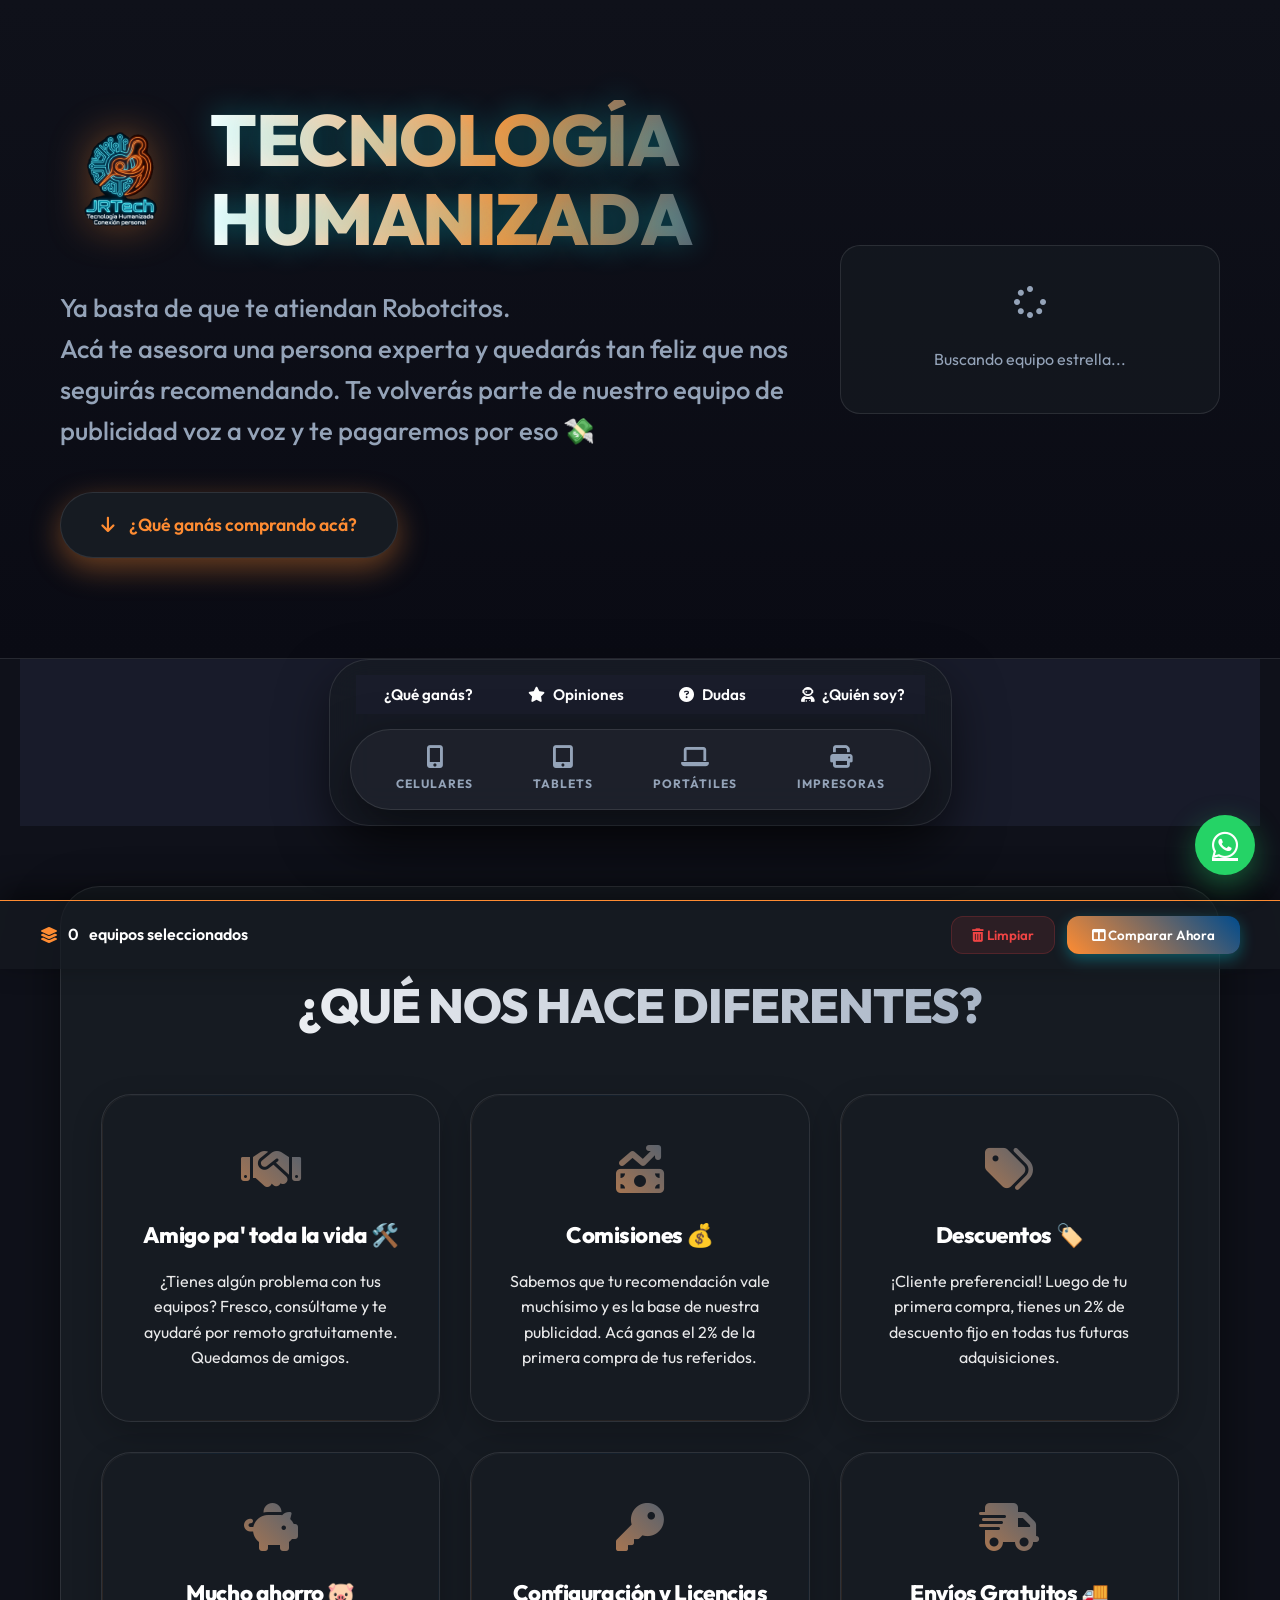
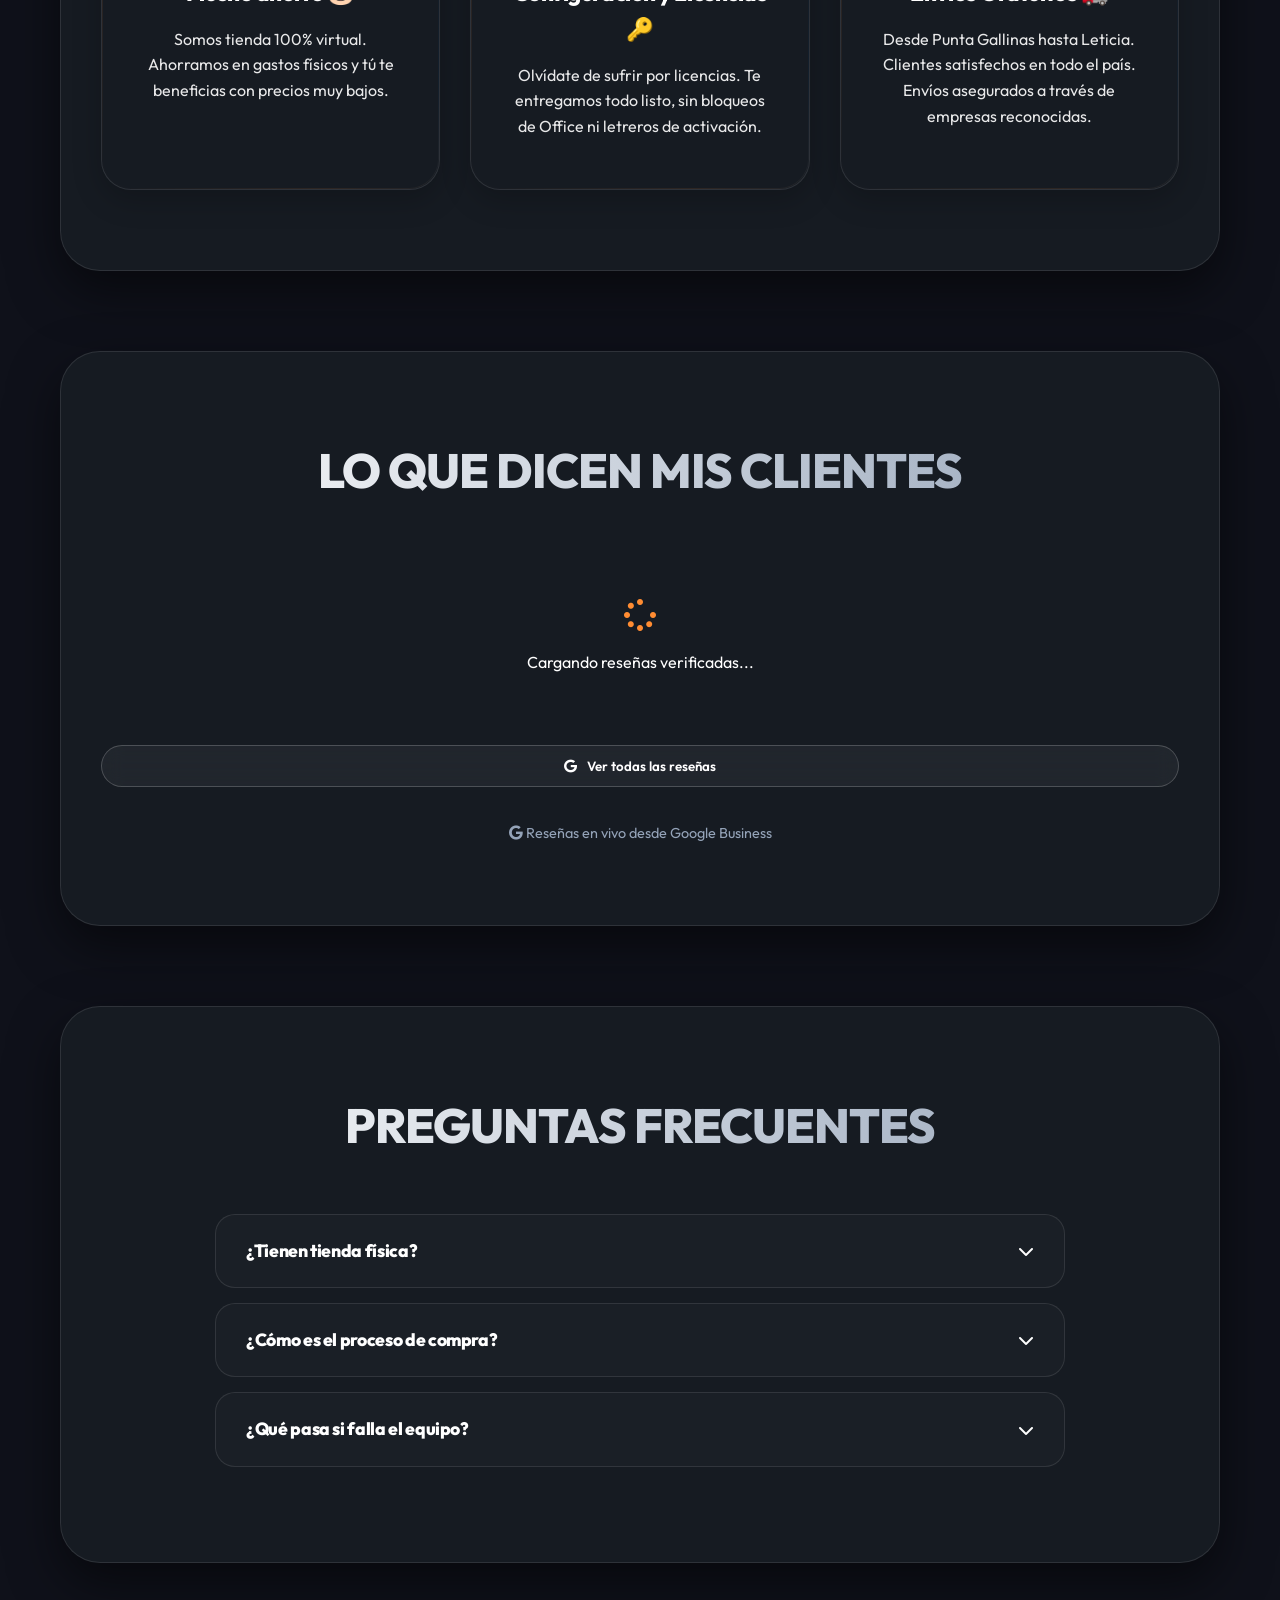
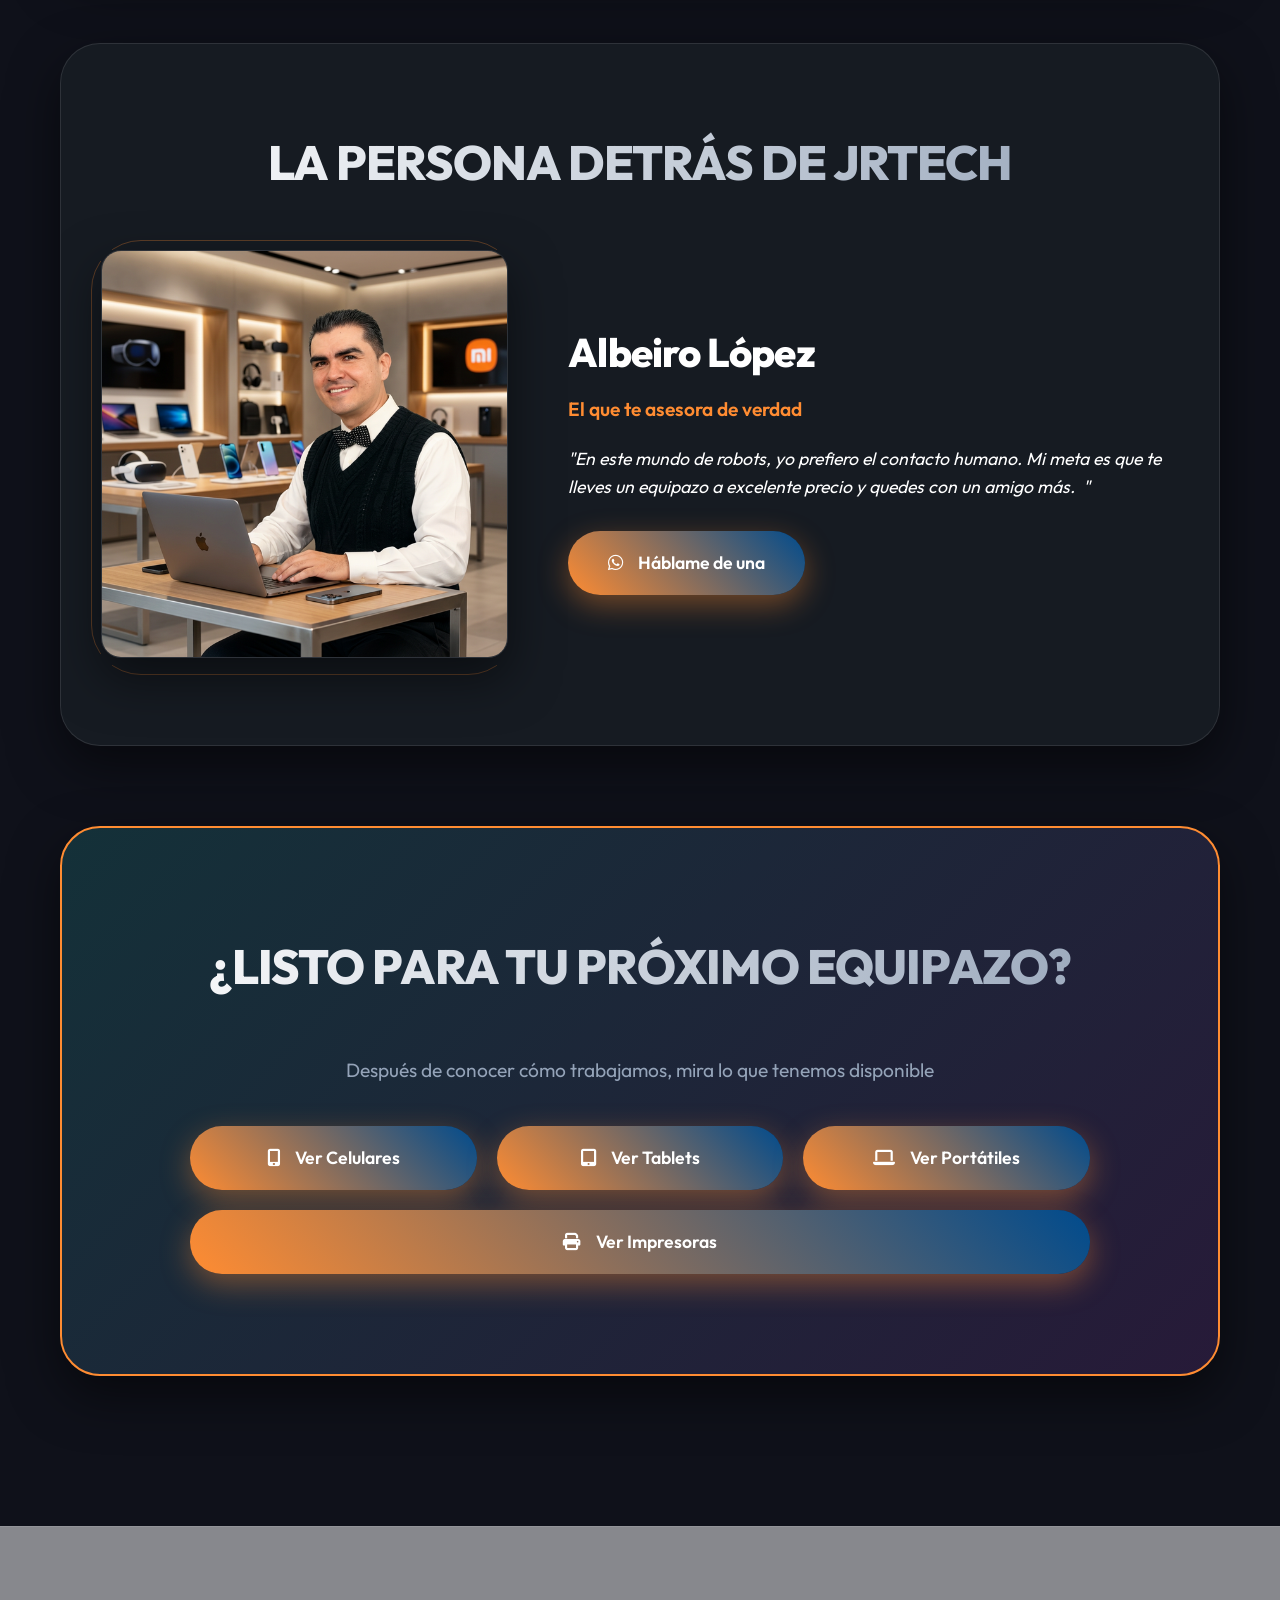
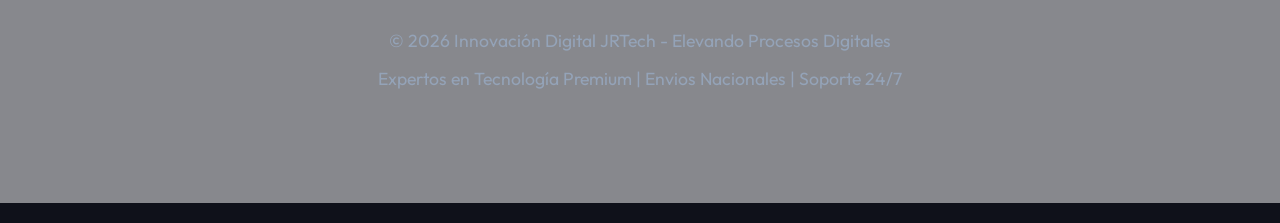
==== commit c81c4e0a: "feat: integrar banner publicitario negro en pie de página de todos los pósteres" ====
--- a/index.html
+++ b/index.html
@@ -8,7 +8,7 @@
     <meta name="theme-color" content="#0f111a">
     <meta name="description" content="Tecnología de última generación en Colombia. Celulares, laptops y tablets con garantía real. Atención personalizada por Albeiro López.">
     <title>JRTech | Tecnología amable</title>
-    <link rel="stylesheet" href="styles.css?v=20260615">
+    <link rel="stylesheet" href="styles.css?v=20250318">
     <link rel="stylesheet" href="https://cdnjs.cloudflare.com/ajax/libs/font-awesome/6.4.0/css/all.min.css">
     <!-- Configuración privada (Ignorada en Git para seguridad) -->
     <script src="config.js"></script>
@@ -16,7 +16,6 @@
     <script src="textos.js"></script>
 </head>
 
-<body>
     <header class="header">
         <div class="header-content header-content-flex">
             <div class="header-text-block">
@@ -70,17 +69,10 @@
                 <i class="fas fa-tablet-alt"></i>
                 <span>Tablets</span>
             </a>
-            <div class="nav-dropdown">
-                <a class="hub-btn" style="cursor: pointer;" onclick="this.nextElementSibling.classList.toggle('show'); event.stopPropagation();">
-                    <i class="fas fa-laptop"></i>
-                    <span>Computadores</span>
-                    <i class="fas fa-chevron-down" style="font-size: 0.7em; margin-left: 4px;"></i>
-                </a>
-                <div class="dropdown-menu">
-                    <a href="portatiles.html"><i class="fas fa-laptop"></i> Portátiles</a>
-                    <a href="escritorio.html"><i class="fas fa-desktop"></i> De Escritorio</a>
-                </div>
-            </div>
+            <a class="hub-btn" href="portatiles.html">
+                <i class="fas fa-laptop"></i>
+                <span>Portátiles</span>
+            </a>
             <a class="hub-btn" href="impresoras.html">
                 <i class="fas fa-print"></i>
                 <span>Impresoras</span>
@@ -212,17 +204,9 @@
                 <a class="btn-wa" href="tablets.html" style="text-decoration: none;">
                     <i class="fas fa-tablet-alt"></i> Ver Tablets
                 </a>
-                <!-- Dropdown Computadores en CTA -->
-                <div class="nav-dropdown cta-dropdown">
-                    <a class="btn-wa cta-dropdown-trigger" style="text-decoration: none; cursor: pointer;"
-                       onclick="this.nextElementSibling.classList.toggle('show'); event.stopPropagation();">
-                        <i class="fas fa-laptop"></i> Ver Computadores <i class="fas fa-chevron-down" style="font-size: 0.7em; margin-left: 4px;"></i>
-                    </a>
-                    <div class="dropdown-menu">
-                        <a href="portatiles.html"><i class="fas fa-laptop"></i> Portátiles</a>
-                        <a href="escritorio.html"><i class="fas fa-desktop"></i> De Escritorio</a>
-                    </div>
-                </div>
+                <a class="btn-wa" href="portatiles.html" style="text-decoration: none;">
+                    <i class="fas fa-laptop"></i> Ver Portátiles
+                </a>
                 <a class="btn-wa" href="impresoras.html" style="text-decoration: none;">
                     <i class="fas fa-print"></i> Ver Impresoras
                 </a>
@@ -256,29 +240,9 @@
                 </div>
 
                 <!-- ── BARRA "FILTRAR POR" ────────────────────────────── -->
-                <div class="filtro-por-bar" style="flex-direction: column; align-items: stretch; gap: 18px;">
-                    <!-- Fila Superior: Título y Acciones -->
-                    <div style="display: flex; justify-content: space-between; align-items: center; flex-wrap: wrap; gap: 15px; width: 100%;">
-                        <span class="filtrar-por-label" style="font-size: 0.85rem;"><i class="fas fa-filter"></i> Explorador de Catálogo</span>
-                        <div class="filtrar-por-actions" style="display: flex; gap: 10px; align-items: center; flex-wrap: wrap;">
-                            <span style="font-size:0.7rem; font-weight:800; color:var(--text-dim); text-transform:uppercase;">Ordenar por:</span>
-                            <select id="catalogo-sort" class="filtro-select-order" onchange="aplicarFiltros()" style="margin-right: 8px;">
-                                <option value="precio-asc">Precio: Menor a Mayor</option>
-                                <option value="precio-desc">Precio: Mayor a Menor</option>
-                                <option value="antutu-desc" id="opt-antutu" style="display:none;">Potencia (AnTuTu) ⚡</option>
-                                <option value="marca-asc">Marca (A-Z)</option>
-                            </select>
-                            <button id="refrescar-catalogo-btn" onclick="forzarRefrescoCatalogo()" class="filtro-btn-refrescar" title="Actualizar inventario desde el servidor">
-                                <i class="fas fa-redo-alt"></i> Actualizar Inventario
-                            </button>
-                            <button id="limpiar-filtros-btn" onclick="limpiarFiltros()" class="filtro-btn-limpiar" title="Limpiar todos los filtros">
-                                <i class="fas fa-sync-alt"></i> Limpiar Filtros
-                            </button>
-                        </div>
-                    </div>
-                    
-                    <!-- Fila Inferior: Botones de Filtro -->
-                    <div class="filtrar-por-btns" style="display: flex; gap: 12px; flex-wrap: wrap; align-items: center; justify-content: flex-start;">
+                <div class="filtro-por-bar">
+                    <span class="filtrar-por-label"><i class="fas fa-filter"></i> Filtrar por</span>
+                    <div class="filtrar-por-btns">
                         <button class="filtrar-por-btn" id="fpb-presupuesto" onclick="toggleFiltrarPor('presupuesto')">
                             <i class="fas fa-wallet"></i> Presupuesto <i class="fas fa-chevron-down fp-chevron"></i>
                         </button>
@@ -291,11 +255,26 @@
                         <button class="filtrar-por-btn" id="fpb-tipo-usuario" onclick="toggleFiltrarPor('tipo-usuario')">
                             <i class="fas fa-user-tag"></i> Tipo de Usuario <i class="fas fa-chevron-down fp-chevron"></i>
                         </button>
-                        <div id="software-filter-btn-container" style="display:none; margin:0; padding:0;">
+                        <div id="software-filter-btn-container" style="display:none;">
                             <button class="filtrar-por-btn" id="fpb-uso-recomendado" onclick="toggleFiltrarPor('uso-recomendado')">
                                 <i class="fas fa-laptop-code"></i> Uso Recomendado <i class="fas fa-chevron-down fp-chevron"></i>
                             </button>
                         </div>
+                    </div>
+                    <div class="filtrar-por-actions">
+                        <span style="font-size:0.7rem; font-weight:800; color:var(--text-dim); text-transform:uppercase;">Ordenar por:</span>
+                        <select id="catalogo-sort" class="filtro-select-order" onchange="aplicarFiltros()">
+                            <option value="precio-asc">Precio: Menor a Mayor</option>
+                            <option value="precio-desc">Precio: Mayor a Menor</option>
+                            <option value="antutu-desc" id="opt-antutu" style="display:none;">Potencia (AnTuTu) ⚡</option>
+                            <option value="marca-asc">Marca (A-Z)</option>
+                        </select>
+                        <button id="limpiar-filtros-btn" onclick="limpiarFiltros()" class="filtro-btn-limpiar" title="Limpiar todos los filtros">
+                            <i class="fas fa-sync-alt"></i> Limpiar todos los filtros
+                        </button>
+                        <button id="refrescar-catalogo-btn" onclick="forzarRefrescoCatalogo()" class="filtro-btn-refrescar" title="Actualizar inventario desde el servidor">
+                            <i class="fas fa-redo-alt"></i> Actualizar Inventario
+                        </button>
                     </div>
                 </div>
 
@@ -587,16 +566,9 @@
                     <!-- Se llena dinámicamente con iconos -->
                 </div>
                 
-                <!-- 5. Logo JRTech y WhatsApp -->
+                <!-- 5. Banner Footer JRTech -->
                 <div class="poster-card-footer">
-                    <img src="" alt="JRTech Logo" class="poster-footer-logo" id="p-logo">
-                    <div class="poster-cta">
-                        <i class="fab fa-whatsapp"></i>
-                        <div>
-                            <span>PÍDELO AHORA</span><br>
-                            <span class="cta-phone">3128590469</span>
-                        </div>
-                    </div>
+                    <img src="" alt="JRTech Banner" class="poster-footer-banner" id="p-logo">
                 </div>
             </div>
 
@@ -608,8 +580,8 @@
     <script src="https://cdnjs.cloudflare.com/ajax/libs/html2canvas/1.4.1/html2canvas.min.js"></script>
     <script async defer src="https://maps.googleapis.com/maps/api/js?key=AIzaSyAoRD9yHPbKGkJfTj2neSHxyTm-O5Jxiww&libraries=places&v=weekly&loading=async"></script>
     <script src="reviews.js"></script>
-    <script src="main.js?v=20260616m"></script>
-    <script src="poster-generator.js?v=20260616"></script>
+    <script src="main.js?v=20250609"></script>
+    <script src="poster-generator.js"></script>
     <script src="admin.js"></script>
 </body>
 </html>
--- a/styles.css
+++ b/styles.css
@@ -1,3316 +1,3243 @@
-@import url('https://fonts.googleapis.com/css2?family=Outfit:wght@300;400;600;800&display=swap');
-
-:root {
-    /* Color Palette - Premium Dark Tech Metalized Theme */
-    --bg-main: #0f111a;
-    /* Deep tech slate / Carbon */
-    --bg-accent: #1a1d2d;
-    /* Lighter carbon panel */
-    --primary: #00f0ff;
-    /* Neon Cyan */
-    --primary-glow: rgba(0, 240, 255, 0.3);
-    --secondary: #b026ff;
-    /* Neon Purple */
-    --accent: #ff0055;
-    /* Neon Pink/Red */
-    --text-main: #f8fafc;
-    /* Crisp Brilliant White */
-}
-
-:root {
-    /* Tema JRTech - Tecnología Humanizada (Definitivo) */
-    --primary: #ff8c32;
-    /* Naranja Cálido / Coral */
-    --secondary: #004b8d;
-    /* Azul Profundo Tecnológico */
-    --accent: #ffb84d;
-    /* Amarillo/Oro Cálido */
-    --bg-main: #0a0b14;
-    --bg-accent: #161b22;
-    --text-main: #ffffff;
-    --text-dim: #94a3b8;
-    --glass-bg: rgba(22, 27, 34, 0.7);
-    --glass-border: rgba(255, 255, 255, 0.1);
-    --sombra-premium: 0 20px 50px rgba(0, 0, 0, 0.5);
-    --transition: all 0.4s cubic-bezier(0.4, 0, 0.2, 1);
-}
-
-/* Temas Extra */
-[data-theme="minimal"] {
-    --primary: #2563eb;
-    --secondary: #475569;
-    --accent: #0f172a;
-    --bg-main: #f8fafc;
-    --bg-accent: #ffffff;
-    --text-main: #0f172a;
-    --text-dim: #64748b;
-    --glass-bg: rgba(255, 255, 255, 0.8);
-    --glass-border: rgba(15, 23, 42, 0.1);
-}
-
-[data-theme="gold"] {
-    --primary: #fbbf24;
-    --secondary: #78350f;
-    --accent: #451a03;
-    --bg-main: #0c0a09;
-    --bg-accent: #1c1917;
-    --text-main: #fafaf9;
-    --text-dim: #a8a29e;
-    --glass-bg: rgba(28, 25, 23, 0.85);
-    --glass-border: rgba(251, 191, 36, 0.2);
-}
-
-[data-theme="nature"] {
-    --primary: #22c55e;
-    --secondary: #166534;
-    --accent: #064e3b;
-    --bg-main: #020617;
-    --bg-accent: #0f172a;
-    --text-main: #f1f5f9;
-    --text-dim: #94a3b8;
-    --glass-bg: rgba(15, 23, 42, 0.8);
-    --glass-border: rgba(34, 197, 94, 0.2);
-}
-
-/* --- ESTILOS ADMIN PANEL --- */
-#admin-trigger {
-    position: fixed;
-    bottom: 20px;
-    left: 20px;
-    width: 45px;
-    height: 45px;
-    background: var(--glass-bg);
-    border: 1px solid var(--glass-border);
-    backdrop-filter: blur(10px);
-    color: var(--primary);
-    border-radius: 50%;
-    cursor: pointer;
-    z-index: 9999;
-    opacity: 0.3;
-    transition: var(--transition);
-}
-
-#admin-trigger.hidden-scroll {
-    transform: translateY(100px);
-    opacity: 0;
-    pointer-events: none;
-}
-
-#admin-trigger:hover {
-    opacity: 1;
-    transform: scale(1.1);
-    box-shadow: 0 0 15px var(--primary);
-}
-
-.admin-panel-ui {
-    position: fixed;
-    top: 20px;
-    right: -400px;
-    width: 320px;
-    background: var(--glass-bg);
-    backdrop-filter: blur(20px);
-    border: 1px solid var(--glass-border);
-    border-radius: 20px;
-    box-shadow: var(--sombra-premium);
-    z-index: 10000;
-    transition: right 0.5s ease;
-    overflow: hidden;
-    color: var(--text-main);
-}
-
-.admin-panel-ui.active {
-    right: 20px;
-}
-
-.admin-header {
-    background: rgba(0, 0, 0, 0.3);
-    padding: 15px 20px;
-    display: flex;
-    justify-content: space-between;
-    align-items: center;
-    border-bottom: 1px solid var(--glass-border);
-}
-
-.admin-header h3 {
-    font-size: 1rem;
-    margin: 0;
-    color: var(--primary);
-}
-
-.admin-close {
-    background: none;
-    border: none;
-    color: white;
-    cursor: pointer;
-}
-
-.admin-body {
-    padding: 20px;
-}
-
-.admin-section {
-    margin-top: 20px;
-}
-
-.admin-section h4 {
-    font-size: 0.8rem;
-    text-transform: uppercase;
-    margin-bottom: 15px;
-    color: var(--text-dim);
-}
-
-.btn-toggle {
-    background: #334155;
-    color: white;
-    border: none;
-    padding: 5px 12px;
-    border-radius: 50px;
-    font-size: 0.7rem;
-    cursor: pointer;
-    font-weight: 700;
-}
-
-.btn-toggle.active {
-    background: var(--primary);
-    color: #000;
-}
-
-.theme-grid {
-    display: grid;
-    grid-template-columns: 1fr 1fr;
-    gap: 8px;
-}
-
-.theme-btn {
-    padding: 8px;
-    border: 1px solid var(--glass-border);
-    background: rgba(255, 255, 255, 0.05);
-    color: var(--text-main);
-    border-radius: 8px;
-    font-size: 0.75rem;
-    cursor: pointer;
-    transition: var(--transition);
-}
-
-.theme-btn:hover {
-    background: var(--primary);
-    color: black;
-}
-
-.btn-save-textos {
-    width: 100%;
-    padding: 12px;
-    background: var(--primary);
-    color: black;
-    border: none;
-    border-radius: 12px;
-    font-weight: 800;
-    cursor: pointer;
-    display: flex;
-    align-items: center;
-    justify-content: center;
-    gap: 10px;
-}
-
-.admin-hint {
-    font-size: 0.7rem;
-    color: var(--text-dim);
-    margin-top: 10px;
-    line-height: 1.4;
-}
-
-/* Estilo para elementos editables */
-[contenteditable="true"] {
-    outline: 2px dashed var(--primary) !important;
-    outline-offset: 4px;
-    cursor: text;
-    position: relative;
-}
-
-[contenteditable="true"]:hover {
-    background: rgba(0, 240, 255, 0.05);
-}
-
-@keyframes shimmer {
-    0% {
-        background-position: -200% 0;
-    }
-
-    100% {
-        background-position: 200% 0;
-    }
-}
-
-@keyframes pulse-soft {
-    0% {
-        transform: translateY(0) scale(1);
-        box-shadow: 0 0 0 0 rgba(0, 240, 255, 0.4);
-    }
-
-    70% {
-        transform: translateY(0) scale(1.02);
-        box-shadow: 0 0 0 15px rgba(0, 240, 255, 0);
-    }
-
-    100% {
-        transform: translateY(0) scale(1);
-        box-shadow: 0 0 0 0 rgba(0, 240, 255, 0);
-    }
-}
-
-@keyframes float {
-    0% {
-        transform: translateY(0px);
-    }
-
-    50% {
-        transform: translateY(-10px);
-    }
-
-    100% {
-        transform: translateY(0px);
-    }
-}
-
-/* Base Reset */
-* {
-    margin: 0;
-    padding: 0;
-    box-sizing: border-box;
-    -webkit-font-smoothing: antialiased;
-}
-
-html {
-    scroll-behavior: smooth;
-    background-color: #0f111a;
-    /* Forzar dark en iOS/Android */
-    color-scheme: dark;
-}
-
-body {
-    background-color: var(--bg-main) !important;
-    color: var(--text-main) !important;
-    font-family: 'Outfit', sans-serif;
-    line-height: 1.6;
-    overflow-x: hidden;
-    -webkit-text-size-adjust: 100%;
-}
-
-/* Background Mesh Gradient */
-body::before {
-    content: '';
-    position: fixed;
-    top: 0;
-    left: 0;
-    width: 100%;
-    height: 100%;
-    background:
-        radial-gradient(circle at 20% 20%, rgba(0, 240, 255, 0.08), transparent 45%),
-        radial-gradient(circle at 80% 80%, rgba(176, 38, 255, 0.08), transparent 45%),
-        linear-gradient(180deg, rgba(15, 17, 26, 0.4), var(--bg-main));
-    z-index: -1;
-}
-
-/* Custom Scrollbar */
-::-webkit-scrollbar {
-    width: 8px;
-}
-
-::-webkit-scrollbar-track {
-    background: var(--bg-main);
-}
-
-::-webkit-scrollbar-thumb {
-    background: var(--primary);
-    border-radius: 10px;
-}
-
-/* Typography */
-h1,
-h2,
-h3 {
-    font-weight: 800;
-    letter-spacing: -0.02em;
-}
-
-/* Header & Hero */
-.header {
-    padding: 100px 20px;
-    text-align: center;
-    position: relative;
-    overflow: hidden;
-    background: url('hero_tech_setup_1773203488747.png') no-repeat center center/cover;
-    border-bottom: 1px solid var(--glass-border);
-}
-
-.header-title-container {
-    display: flex;
-    align-items: center;
-    justify-content: center;
-    gap: 30px;
-    margin-bottom: 30px;
-}
-
-.header-logo-container {
-    display: flex;
-    align-items: center;
-    animation: float 4s ease-in-out infinite;
-}
-
-.brand-logo-img {
-    max-width: 120px;
-    height: auto;
-    filter: drop-shadow(0 0 20px rgba(255, 140, 50, 0.4));
-}
-
-.header::after {
-    content: '';
-    position: absolute;
-    inset: 0;
-    background: linear-gradient(to bottom, rgba(15, 17, 26, 0.7), var(--bg-main));
-}
-
-.header-content {
-    position: relative;
-    z-index: 2;
-}
-
-.header h1 {
-    font-size: clamp(2.5rem, 8vw, 4.5rem);
-    background: linear-gradient(to right, #ffffff, var(--primary), var(--secondary));
-    -webkit-background-clip: text;
-    background-clip: text;
-    -webkit-text-fill-color: transparent;
-    text-shadow: 0 0 30px rgba(0, 240, 255, 0.3);
-    line-height: 1.1;
-    margin: 0;
-}
-
-.header p {
-    font-size: clamp(1.2rem, 5vw, 1.6rem);
-    color: var(--text-dim);
-    max-width: 800px;
-    margin: 0 auto;
-    font-weight: 500;
-}
-
-/* Navbar */
-nav {
-    position: sticky;
-    top: 20px;
-    z-index: 1000;
-    margin: 0 20px;
-    transition: transform 0.4s cubic-bezier(0.4, 0, 0.2, 1);
-}
-
-nav.hidden-scroll {
-    transform: translateY(-120%);
-    pointer-events: none;
-}
-
-.nav-container {
-    max-width: fit-content;
-    margin: 0 auto;
-    display: flex;
-    flex-direction: column;
-    /* Two rows: Row 1 = Main Menu, Row 2 = Catalog */
-    justify-content: center;
-    align-items: center;
-    background: var(--glass-bg);
-    backdrop-filter: blur(20px);
-    border: 1px solid var(--glass-border);
-    padding: 15px 20px;
-    border-radius: 40px;
-    /* More rounded for the new stacked look */
-    box-shadow: var(--sombra-premium);
-    transition: var(--transition);
-    gap: 10px;
-    overflow: visible;
-}
-
-.brand {
-    display: flex;
-    align-items: center;
-    gap: 15px;
-}
-
-.nav-logo {
-    height: 50px;
-    width: 50px;
-    object-fit: contain;
-    /* Use a slight glow effect since it's on a dark background */
-    filter: drop-shadow(0 0 5px rgba(255, 140, 50, 0.4));
-}
-
-.brand-text {
-    display: flex;
-    flex-direction: column;
-}
-
-.brand-name {
-    font-size: 1.4rem;
-    font-weight: 800;
-    line-height: 1;
-    color: var(--text-main);
-    letter-spacing: 1px;
-}
-
-.brand-slogan {
-    font-size: 0.75rem;
-    font-weight: 400;
-    color: var(--primary);
-    letter-spacing: 0.5px;
-    margin-top: 4px;
-}
-
-.menu {
-    display: flex;
-    justify-content: center;
-    gap: 15px;
-}
-
-/* Digital Poster Template Styles (Card Theme) */
-#poster-template {
-    position: absolute;
-    left: -9999px;
-    top: -9999px;
-    width: 1080px;
-    /* Instagram Story width */
-    height: 1920px;
-    /* Instagram Story height */
-    background: #0a0b14;
-    /* Dark Navy Background */
-    color: white;
-    font-family: 'Outfit', sans-serif;
-    display: flex;
-    justify-content: center;
-    align-items: center;
-    overflow: hidden;
-    z-index: -1000;
-}
-
-.poster-card-layout {
-    box-sizing: border-box;
-    /* Crucial for keeping padding inside the bounds */
-    width: 960px;
-    height: 1800px;
-    /* Slightly taller internal container */
-    background: rgba(255, 255, 255, 0.03);
-    backdrop-filter: blur(20px);
-    border: 2px solid rgba(255, 255, 255, 0.08);
-    border-radius: 60px;
-    padding: 50px 50px 30px 50px;
-    /* Shrink padding slightly */
-    display: flex;
-    flex-direction: column;
-    gap: 15px;
-    /* Add gap for consistent spacing */
-    position: relative;
-    box-shadow: 0 40px 100px rgba(0, 0, 0, 0.8);
-}
-
-.poster-card-img-container {
-    background: #ffffff;
-    border-radius: 40px;
-    padding: 30px;
-    display: flex;
-    justify-content: center;
-    align-items: center;
-    height: 480px;
-    box-shadow: 0 20px 50px rgba(0, 0, 0, 0.3);
-    position: relative;
-}
-
-.poster-img {
-    max-width: 100%;
-    max-height: 100%;
-    object-fit: contain;
-}
-
-.poster-card-info {
-    flex: 1;
-    display: flex;
-    flex-direction: column;
-    text-align: center;
-}
-
-.poster-marca-container {
-    height: 90px;
-    display: flex;
-    justify-content: center;
-    align-items: center;
-}
-
-.poster-marca-logo {
-    height: 100%;
-    width: auto;
-    max-width: 500px;
-    object-fit: contain;
-}
-
-.poster-marca-text {
-    color: #22c55e;
-    font-size: 35px;
-    font-weight: 900;
-    text-transform: uppercase;
-    letter-spacing: 2px;
-}
-
-.poster-modelo {
-    font-size: 60px;
-    font-weight: 900;
-    color: #ffffff;
-    margin: 10px 0;
-    line-height: 1;
-    letter-spacing: -2px;
-}
-
-.poster-specs-list {
-    display: grid;
-    grid-template-columns: 1fr 1fr;
-    gap: 15px;
-    margin: 20px 0;
-    /* Add margin for spacing between price and footer */
-    text-align: left;
-}
-
-.poster-spec-item {
-    display: flex;
-    align-items: center;
-    gap: 15px;
-    font-size: 28px;
-    /* Slightly smaller to fit long labels */
-    color: #94a3b8;
-    /* text-dim */
-    font-weight: 500;
-    line-height: 1.2;
-}
-
-.poster-spec-item i {
-    color: #22c55e;
-    /* Green icons */
-    width: 40px;
-    text-align: center;
-    font-size: 32px;
-    /* Smaller icon */
-}
-
-.poster-ai-phrase {
-    color: #ffffff;
-    text-shadow: 0 0 20px rgba(255, 140, 50, 0.8), 0 0 40px rgba(255, 140, 50, 0.4);
-    font-size: 68px;
-    font-style: italic;
-    font-weight: 800;
-    line-height: 1.1;
-    padding: 0 50px;
-    margin-top: 40px;
-    margin-bottom: 40px;
-    text-align: center;
-    letter-spacing: -1px;
-}
-
-.poster-precio {
-    font-size: 80px;
-    /* Reduced from 100px */
-    font-weight: 900;
-    color: white;
-    text-align: center;
-    margin: 10px 0;
-    letter-spacing: -2px;
-}
-
-.poster-modelo-container {
-    display: flex;
-    justify-content: center;
-    align-items: center;
-    gap: 20px;
-    margin: 5px 0;
-}
-
-.poster-modelo {
-    font-size: 60px;
-    font-weight: 900;
-    color: #ffffff;
-    margin: 0;
-    line-height: 1;
-    letter-spacing: -2px;
-}
-
-/* .prov-tag-modelo removed */
-
-.poster-card-footer {
-    display: flex;
-    justify-content: space-between;
-    align-items: center;
-    margin-top: auto;
-    /* Empuja el pie al final del contenedor */
-    margin-bottom: 20px;
-    padding: 0 20px;
-    width: 100%;
-}
-
-.poster-footer-logo {
-    width: 200px;
-}
-
-.poster-cta {
-    font-size: 32px;
-    /* Small line */
-    font-weight: 800;
-    color: #ffffff;
-    display: flex;
-    align-items: center;
-    gap: 15px;
-    text-align: left;
-    line-height: 1.1;
-}
-
-.poster-cta i {
-    color: #25d366;
-    /* WhatsApp Green */
-    font-size: 60px;
-    /* Bigger icon for two lines */
-}
-
-.cta-phone {
-    font-size: 45px;
-    /* Bigger phone number */
-    color: #22c55e;
-    font-weight: 900;
-}
-
-.poster-watermark {
-    position: absolute;
-    top: 50%;
-    left: 50%;
-    transform: translate(-50%, -50%) rotate(-45deg);
-    font-size: 100px;
-    /* Shrink watermark */
-    font-weight: 900;
-    color: rgba(255, 255, 255, 0.02);
-    pointer-events: none;
-    z-index: 0;
-    white-space: nowrap;
-}
-
-/* Especificaciones especiales para posters de portátiles (evitar recorte de pie) */
-.categoria-portatiles .poster-card-layout {
-    padding: 40px 40px 30px 40px;
-    /* Reducir padding superior/lateral */
-    gap: 10px;
-}
-
-.categoria-portatiles .poster-ai-phrase {
-    font-size: 62px;
-    /* Reducido de 68px */
-    margin-top: 20px;
-    /* Reducido de 40px */
-    margin-bottom: 20px;
-    /* Reducido de 40px */
-    padding: 0 40px;
-}
-
-.categoria-portatiles .poster-card-img-container {
-    height: 420px;
-    /* Reducido de 480px para subir la imagen */
-    padding: 20px;
-    /* Reducido de 30px */
-}
-
-.categoria-portatiles .poster-marca-container {
-    height: 70px;
-    /* Reducido de 90px */
-}
-
-.categoria-portatiles .poster-modelo {
-    font-size: 42px;
-    /* Reducido de 60px para el modelo del equipo */
-    letter-spacing: -1px;
-}
-
-.categoria-portatiles .poster-precio {
-    font-size: 70px;
-    /* Reducido de 80px */
-    margin: 5px 0;
-}
-
-.categoria-portatiles .poster-specs-list {
-    gap: 10px;
-    /* Reducido de 15px */
-    margin: 10px 0;
-    /* Reducido de 20px */
-}
-
-.categoria-portatiles .poster-spec-item {
-    font-size: 34px;
-    /* Reducido de 28px para que entren completos */
-    gap: 10px;
-}
-
-.categoria-portatiles .poster-spec-item i {
-    font-size: 24px;
-    /* Reducido de 32px */
-    width: 30px;
-}
-
-.categoria-portatiles .poster-card-footer {
-    margin-top: auto;
-    margin-bottom: 10px;
-    /* Asegurar que no toque el borde del todo pero quepa */
-}
-
-/* Fila 2: Catálogo */
-.menu-catalog {
-    background: var(--glass-bg);
-    backdrop-filter: var(--glass-blur);
-    border: 1px solid var(--glass-border);
-    padding: 8px 25px;
-    border-radius: 0 0 50px 50px;
-    display: flex;
-    justify-content: center;
-    gap: 20px;
-    max-width: fit-content;
-    margin: -10px auto 0 auto;
-    /* Solapado ligero para efecto unido */
-    box-shadow: var(--sombra-premium);
-    z-index: 1;
-    position: relative;
-
-    /* Animación de apertura */
-    opacity: 0;
-    max-height: 0;
-    transform: translateY(-20px);
-    overflow: hidden;
-    transition: all 0.6s cubic-bezier(0.34, 1.56, 0.64, 1);
-    pointer-events: none;
-}
-
-/* Cuando el dropdown está abierto, permitir overflow para que se vea */
-.menu-catalog:has(.dropdown-menu.show) {
-    overflow: visible;
-}
-
-.menu-catalog.visible {
-    opacity: 1;
-    max-height: none;
-    height: auto;
-    transform: translateY(0);
-    pointer-events: auto;
-    margin-top: 5px;
-    border-radius: 50px;
-    width: 100%;
-    background: rgba(255, 255, 255, 0.03);
-    overflow: visible;
-}
-
-.menu button,
-.dropbtn {
-    background: transparent;
-    border: none;
-    color: var(--text-main);
-    padding: 10px 20px;
-    border-radius: 50px;
-    font-size: 0.95rem;
-    font-weight: 600;
-    cursor: pointer;
-    transition: var(--transition);
-    display: flex;
-    align-items: center;
-    gap: 8px;
-    -webkit-appearance: none;
-    appearance: none;
-    font-family: 'Outfit', sans-serif;
-}
-
-.menu button:hover,
-.dropbtn:hover {
-    background: rgba(255, 255, 255, 0.1);
-    transform: translateY(-2px);
-    color: var(--primary);
-}
-
-/* Dropdown */
-.menu-item {
-    position: relative;
-}
-
-.dropdown-content {
-    display: none;
-    position: absolute;
-    top: 60px;
-    left: 50%;
-    transform: translateX(-50%);
-    background: var(--bg-accent);
-    border: 1px solid var(--glass-border);
-    backdrop-filter: var(--glass-blur);
-    min-width: 220px;
-    border-radius: 20px;
-    padding: 10px;
-    box-shadow: var(--sombra-premium);
-    z-index: 1001;
-}
-
-.dropdown-content a {
-    color: var(--text-main);
-    padding: 12px 20px;
-    text-decoration: none;
-    display: flex;
-    align-items: center;
-    gap: 12px;
-    border-radius: 12px;
-    transition: var(--transition);
-}
-
-.dropdown-content a:hover {
-    background: rgba(99, 102, 241, 0.2);
-    color: var(--primary);
-}
-
-.menu-item:hover .dropdown-content {
-    display: block;
-    animation: slideUp 0.3s ease;
-}
-
-@keyframes slideUp {
-    from {
-        opacity: 0;
-        transform: translate(-50%, 10px);
-    }
-
-    to {
-        opacity: 1;
-        transform: translate(-50%, 0);
-    }
-}
-
-/* Main Content */
-.container {
-    max-width: 1200px;
-    margin: 60px auto;
-    padding: 0 20px;
-}
-
-section {
-    background: var(--glass-bg);
-    backdrop-filter: var(--glass-blur);
-    border: 1px solid var(--glass-border);
-    border-radius: 40px;
-    padding: 80px 40px;
-    margin-bottom: 60px;
-    box-shadow: var(--sombra-premium);
-    overflow: hidden;
-    position: relative;
-}
-
-h2 {
-    font-size: clamp(2rem, 5vw, 3rem);
-    margin-bottom: 50px;
-    text-align: center;
-    background: linear-gradient(to right, var(--text-main), var(--text-dim));
-    -webkit-background-clip: text;
-    background-clip: text;
-    -webkit-text-fill-color: transparent;
-}
-
-/* Beneficios Grid */
-.beneficios-grid {
-    display: grid;
-    grid-template-columns: repeat(auto-fit, minmax(280px, 1fr));
-    gap: 30px;
-}
-
-.beneficio-card {
-    background: rgba(255, 255, 255, 0.05);
-    backdrop-filter: blur(10px);
-    border: 1px solid var(--glass-border);
-    padding: 50px 35px;
-    border-radius: 30px;
-    text-align: center;
-    transition: var(--transition);
-    position: relative;
-    box-shadow: 0 10px 30px rgba(0, 0, 0, 0.2);
-}
-
-.beneficio-card::before {
-    content: '';
-    position: absolute;
-    inset: 0;
-    border-radius: 30px;
-    padding: 1px;
-    background: linear-gradient(45deg, transparent, var(--primary), var(--secondary), transparent);
-    -webkit-mask: linear-gradient(#fff 0 0) content-box, linear-gradient(#fff 0 0);
-    mask: linear-gradient(#fff 0 0) content-box, linear-gradient(#fff 0 0);
-    -webkit-mask-composite: xor;
-    mask-composite: exclude;
-    opacity: 0.1;
-    /* Ligera visibilidad siempre */
-    transition: var(--transition);
-}
-
-.beneficio-card:hover {
-    transform: translateY(-12px) scale(1.02);
-    background: rgba(255, 255, 255, 0.08);
-    box-shadow: 0 20px 40px rgba(0, 0, 0, 0.4);
-}
-
-.beneficio-card:hover::before {
-    opacity: 1;
-}
-
-.beneficio-card i {
-    font-size: 3rem;
-    background: linear-gradient(45deg, var(--primary), var(--secondary));
-    -webkit-background-clip: text;
-    background-clip: text;
-    -webkit-text-fill-color: transparent;
-    margin-bottom: 25px;
-    display: block;
-}
-
-.beneficio-card h3 {
-    margin-bottom: 15px;
-    font-size: 1.4rem;
-}
-
-.beneficio-card p {
-    color: var(--text-main);
-    font-size: 1rem;
-    font-weight: 400;
-    line-height: 1.6;
-    opacity: 0.9;
-}
-
-/* Image Section (Barato) */
-.barato-content {
-    display: grid;
-    grid-template-columns: 1fr 1fr;
-    gap: 60px;
-    align-items: center;
-}
-
-.barato-img img {
-    width: 100%;
-    border-radius: 30px;
-    box-shadow: 0 0 50px rgba(99, 102, 241, 0.3);
-    transition: var(--transition);
-}
-
-.barato-img img:hover {
-    transform: scale(1.03);
-}
-
-.barato-texto ul {
-    list-style: none;
-}
-
-.barato-texto li {
-    margin-bottom: 30px;
-    display: flex;
-    align-items: center;
-    gap: 20px;
-    font-size: 1.2rem;
-    color: var(--text-main);
-}
-
-.barato-texto li i {
-    color: var(--primary);
-    font-size: 1.5rem;
-}
-
-/* Section Backgrounds */
-#barato::before {
-    content: '';
-    position: absolute;
-    top: 0;
-    right: 0;
-    width: 300px;
-    height: 300px;
-    background: radial-gradient(circle, rgba(99, 102, 241, 0.1), transparent 70%);
-    z-index: -1;
-}
-
-/* Perfil */
-.perfil-content {
-    display: grid;
-    grid-template-columns: 1fr 1.5fr;
-    gap: 60px;
-    align-items: center;
-}
-
-.perfil-img {
-    position: relative;
-}
-
-.perfil-img img {
-    width: 100%;
-    border-radius: 40px;
-    box-shadow: var(--sombra-premium);
-}
-
-.perfil-img::after {
-    content: '';
-    position: absolute;
-    inset: -10px;
-    border: 1px solid var(--primary);
-    border-radius: 50px;
-    z-index: -1;
-    opacity: 0.3;
-}
-
-/* Buttons */
-.btn-wa,
-.perfil-contacto a {
-    background: linear-gradient(45deg, var(--primary), var(--secondary));
-    color: white;
-    padding: 18px 40px;
-    border-radius: 100px;
-    text-decoration: none;
-    font-weight: 600;
-    font-size: 1.1rem;
-    display: inline-flex;
-    align-items: center;
-    gap: 15px;
-    transition: var(--transition);
-    border: none;
-    box-shadow: 0 10px 30px rgba(255, 140, 50, 0.4);
-}
-
-.btn-wa:hover,
-.perfil-contacto a:hover {
-    transform: translateY(-5px);
-    box-shadow: 0 20px 40px rgba(255, 140, 50, 0.6);
-}
-
-.btn-share-discreto {
-    position: absolute;
-    top: 15px;
-    right: 15px;
-    background: rgba(255, 255, 255, 0.05);
-    border: 1px solid var(--glass-border);
-    color: var(--text-dim);
-    width: 32px;
-    height: 32px;
-    border-radius: 50% !important;
-    display: flex;
-    align-items: center;
-    justify-content: center;
-    cursor: pointer;
-    font-size: 0.8rem;
-    transition: var(--transition);
-    z-index: 5;
-}
-
-.btn-share-discreto:hover {
-    background: var(--primary);
-    color: #000;
-    border-color: var(--primary);
-    transform: scale(1.1);
-}
-
-/* Floating WhatsApp */
-.whatsapp-float {
-    position: fixed;
-    bottom: 25px;
-    right: 25px;
-    width: 60px;
-    height: 60px;
-    background: #25d366;
-    color: white;
-    border-radius: 50%;
-    display: flex;
-    align-items: center;
-    justify-content: center;
-    font-size: 30px;
-    box-shadow: 0 10px 30px rgba(37, 211, 102, 0.4);
-    z-index: 9999;
-    transition: var(--transition);
-}
-
-.whatsapp-float.hidden-scroll {
-    transform: translateY(100px);
-    opacity: 0;
-    pointer-events: none;
-}
-
-.whatsapp-float:hover {
-    transform: scale(1.1) rotate(5deg);
-}
-
-/* Footer */
-footer {
-    padding: 100px 20px;
-    text-align: center;
-    border-top: 1px solid var(--glass-border);
-    margin-top: 150px;
-    background: rgba(255, 255, 255, 0.5);
-}
-
-footer p {
-    color: var(--text-dim);
-    font-size: 1.1rem;
-    margin-bottom: 10px;
-}
-
-/* Modal Especificaciones */
-.modal-overlay {
-    position: fixed;
-    top: 0;
-    left: 0;
-    right: 0;
-    bottom: 0;
-    background: rgba(15, 23, 42, 0.6);
-    backdrop-filter: blur(8px);
-    z-index: 10000;
-    display: none;
-    align-items: center;
-    justify-content: center;
-    padding: 20px;
-    opacity: 0;
-    transition: opacity 0.3s ease;
-}
-
-.modal-content {
-    background: var(--bg-accent);
-    border: 1px solid var(--glass-border);
-    border-radius: 30px;
-    width: 100%;
-    max-width: 800px;
-    max-height: 90vh;
-    overflow-y: auto;
-    position: relative;
-    box-shadow: 0 30px 60px rgba(0, 0, 0, 0.15);
-    transform: translateY(30px) scale(0.95);
-    transition: all 0.4s cubic-bezier(0.23, 1, 0.32, 1);
-}
-
-.modal-overlay.active {
-    display: flex;
-    opacity: 1;
-}
-
-.modal-overlay.active .modal-content {
-    transform: translateY(0) scale(1);
-}
-
-.modal-header {
-    background: var(--bg-main);
-    padding: 30px;
-    border-bottom: 1px solid var(--glass-border);
-    position: sticky;
-    top: 0;
-    z-index: 10;
-    display: flex;
-    align-items: center;
-    gap: 20px;
-    border-radius: 30px 30px 0 0;
-}
-
-.modal-close {
-    position: absolute;
-    top: 25px;
-    right: 30px;
-    background: rgba(239, 68, 68, 0.1);
-    color: #ef4444;
-    border: none;
-    width: 40px;
-    height: 40px;
-    border-radius: 50%;
-    font-size: 1.2rem;
-    cursor: pointer;
-    display: flex;
-    align-items: center;
-    justify-content: center;
-    transition: var(--transition);
-}
-
-.modal-close:hover {
-    background: #ef4444;
-    color: white;
-    transform: rotate(90deg);
-}
-
-.modal-img {
-    width: 120px;
-    height: 120px;
-    object-fit: contain;
-    background: white;
-    border-radius: 20px;
-    padding: 10px;
-    border: 1px solid var(--glass-border);
-}
-
-.modal-title h2 {
-    margin-bottom: 5px;
-    text-align: left;
-    font-size: 2rem;
-    background: none;
-    -webkit-text-fill-color: var(--text-main);
-}
-
-.modal-title p {
-    color: var(--primary);
-    font-weight: 700;
-    font-size: 1.1rem;
-}
-
-.modal-body {
-    padding: 40px;
-}
-
-.specs-grid {
-    display: grid;
-    grid-template-columns: repeat(auto-fit, minmax(220px, 1fr));
-    gap: 15px;
-}
-
-.spec-group-header {
-    background: linear-gradient(to right, rgba(0, 240, 255, 0.1), transparent);
-    padding: 8px 15px !important;
-    border-radius: 8px;
-    border-left: 4px solid var(--primary);
-}
-
-.spec-item {
-    background: var(--bg-main);
-    padding: 20px;
-    border-radius: 16px;
-    border: 1px solid var(--glass-border);
-    display: flex;
-    flex-direction: column;
-}
-
-.spec-item label {
-    font-size: 0.8rem;
-    color: var(--text-dim);
-    text-transform: uppercase;
-    font-weight: 700;
-    letter-spacing: 1px;
-    margin-bottom: 5px;
-}
-
-.spec-item span {
-    font-size: 1.1rem;
-    color: var(--text-main);
-    font-weight: 500;
-}
-
-.btn-secundario {
-    background: transparent;
-    border: 1px solid var(--primary);
-    color: var(--primary);
-    padding: 12px;
-    border-radius: 12px;
-    font-weight: 600;
-    cursor: pointer;
-    transition: var(--transition);
-    width: 100%;
-    margin-bottom: 15px;
-    display: flex;
-    align-items: center;
-    justify-content: center;
-    gap: 8px;
-}
-
-.btn-secundario:hover {
-    background: var(--primary);
-    color: white;
-}
-
-/* Catalogo */
-.catalogo-grid {
-    display: grid;
-    grid-template-columns: repeat(auto-fill, minmax(280px, 1fr));
-    gap: 30px;
-}
-
-.producto-card {
-    background: var(--bg-accent);
-    border: 1px solid var(--glass-border);
-    border-radius: 24px;
-    padding: 25px;
-    transition: var(--transition);
-    position: relative;
-    box-shadow: var(--sombra-premium);
-    display: flex;
-    flex-direction: column;
-    height: 100%;
-}
-
-.producto-card:hover {
-    transform: translateY(-10px);
-    border-color: var(--primary);
-    box-shadow: 0 0 30px rgba(0, 240, 255, 0.15);
-    background: rgba(255, 255, 255, 0.04);
-}
-
-.producto-img-container {
-    height: 200px;
-    display: flex;
-    align-items: center;
-    justify-content: center;
-    margin-bottom: 20px;
-    border-radius: 16px;
-    background: #ffffff;
-    /* Fondo blanco para las imágenes de productos */
-    padding: 10px;
-}
-
-.producto-img {
-    max-width: 100%;
-    max-height: 100%;
-    object-fit: contain;
-    transition: var(--transition);
-}
-
-.producto-card:hover .producto-img {
-    transform: scale(1.05);
-}
-
-/* Brand Logos in Cards */
-.producto-marca-container {
-    height: 30px;
-    display: flex;
-    justify-content: center;
-    align-items: center;
-    margin-bottom: 5px;
-}
-
-.producto-marca-logo {
-    height: 100%;
-    width: auto;
-    max-width: 120px;
-    object-fit: contain;
-}
-
-.producto-marca-text {
-    font-weight: 800;
-    color: var(--primary);
-    font-size: 0.9rem;
-    text-transform: uppercase;
-    letter-spacing: 1px;
-}
-
-.producto-modelo {
-    font-size: 1.3rem;
-    font-weight: 700;
-    margin-bottom: 10px;
-    color: var(--text-main);
-    line-height: 1.2;
-}
-
-.producto-specs {
-    flex-grow: 1;
-    margin-bottom: 20px;
-}
-
-.producto-spec {
-    font-size: 0.9rem;
-    color: var(--text-dim);
-    margin-bottom: 8px;
-    display: flex;
-    align-items: center;
-    gap: 8px;
-}
-
-.producto-spec i {
-    color: var(--secondary);
-    width: 16px;
-}
-
-.producto-precio {
-    font-size: 1.8rem;
-    font-weight: 800;
-    color: var(--text-main);
-    margin-bottom: 20px;
-    text-align: center;
-}
-
-.producto-btn {
-    background: linear-gradient(90deg, var(--primary), var(--secondary), var(--primary));
-    background-size: 200% 100%;
-    color: white;
-    border: none;
-    padding: 12px 20px;
-    border-radius: 12px;
-    font-weight: 700;
-    cursor: pointer;
-    transition: var(--transition);
-    width: 100%;
-    display: flex;
-    justify-content: center;
-    align-items: center;
-    gap: 8px;
-    text-decoration: none;
-    animation: shimmer 3s infinite linear;
-}
-
-.producto-btn:hover {
-    transform: translateY(-2px) scale(1.02);
-    box-shadow: 0 10px 20px rgba(0, 240, 255, 0.3);
-}
-
-.filtro-btn {
-    background: var(--bg-main);
-    border: 1px solid var(--glass-border);
-    padding: 8px 16px;
-    border-radius: 20px;
-    font-size: 0.9rem;
-    cursor: pointer;
-    transition: var(--transition);
-    color: var(--text-dim);
-}
-
-.filtro-btn.active,
-.filtro-btn:hover {
-    background: var(--primary);
-    color: white;
-    border-color: var(--primary);
-}
-
-.filtro-btn img {
-    transition: transform 0.3s ease;
-}
-
-.filtro-btn:hover img {
-    transform: scale(1.1);
-}
-
-
-/* ============================================
-   MOBILE RESPONSIVE OVERRIDES
-   ============================================ */
-@media (max-width: 900px) {
-    .header-title-container {
-        gap: 10px;
-    }
-
-    .header h1 {
-        font-size: clamp(1.8rem, 7vw, 2.5rem);
-    }
-
-    nav {
-        margin: 0 5px;
-        top: 5px;
-        width: calc(100% - 10px);
-    }
-
-    .nav-container {
-        border-radius: 20px;
-        padding: 10px 5px;
-        gap: 5px;
-        width: 100%;
-        max-width: 100%;
-        box-sizing: border-box;
-    }
-
-    .menu {
-        width: 100%;
-        justify-content: center;
-        gap: 2px;
-        flex-wrap: nowrap;
-        overflow-x: auto;
-        padding-bottom: 5px;
-        -webkit-overflow-scrolling: touch;
-        scrollbar-width: none;
-    }
-
-    .menu::-webkit-scrollbar {
-        display: none;
-    }
-
-    .menu button {
-        padding: 8px 4px;
-        font-size: 0.8rem;
-        white-space: nowrap;
-        flex-shrink: 0;
-        text-transform: capitalize;
-    }
-
-    .menu button i {
-        display: none;
-    }
-
-    .menu-catalog {
-        width: 100%;
-        justify-content: center;
-        gap: 4px;
-        flex-wrap: nowrap;
-        overflow-x: auto;
-        -webkit-overflow-scrolling: touch;
-        scrollbar-width: none;
-        box-sizing: border-box;
-    }
-
-    .menu-catalog::-webkit-scrollbar {
-        display: none;
-    }
-
-    .menu-catalog.visible {
-        border-top: 1px solid var(--glass-border);
-        padding: 10px 2px 5px 2px;
-        border-radius: 0;
-        box-shadow: none;
-        background: transparent;
-        backdrop-filter: none;
-        border-bottom: none;
-    }
-
-    .menu-catalog .hub-btn {
-        padding: 8px 6px;
-        font-size: 0.75rem;
-        white-space: nowrap;
-        flex-shrink: 0;
-    }
-
-    .menu-catalog .hub-btn span {
-        font-size: 0.65rem;
-        letter-spacing: 0;
-    }
-
-    .menu-catalog .hub-btn i {
-        font-size: 1.8rem;
-    }
-
-    .barato-content,
-    .perfil-content {
-        grid-template-columns: 1fr;
-        text-align: center;
-        gap: 40px;
-    }
-
-    .barato-texto li {
-        justify-content: center;
-        font-size: 1.1rem;
-    }
-
-    .perfil-img img {
-        max-width: 400px;
-        margin: 0 auto;
-    }
-}
-
-/* Carrusel Hero: tamaño fijo en móviles */
-#random-product-container {
-    width: 100%;
-}
-
-#random-product-container .producto-card {
-    width: 100%;
-    max-width: 380px;
-    margin: 0 auto;
-}
-
-#random-product-container .producto-img-container {
-    height: 200px !important;
-    min-height: 200px !important;
-    max-height: 200px !important;
-    width: 100%;
-    overflow: hidden;
-    background: #ffffff !important;
-}
-
-#random-product-container .producto-img {
-    width: 100%;
-    height: 100%;
-    object-fit: contain;
-    max-height: 180px;
-}
-
-/* Botones: reseteo para iOS/Android */
-button,
-.btn-wa,
-.btn-secundario,
-.producto-btn,
-.filtro-btn {
-    -webkit-appearance: none;
-    appearance: none;
-    font-family: 'Outfit', sans-serif;
-}
-
-/* Forzar fondo oscuro en cualquier modo del sistema en móvil */
-@media (prefers-color-scheme: light) {
-
-    html,
-    body {
-        background-color: #0f111a !important;
-        color: #f8fafc !important;
-    }
-
-    nav,
-    .menu {
-        background: rgba(26, 29, 45, 0.85) !important;
-    }
-
-    section,
-    .beneficio-card,
-    .producto-card,
-    .barato-content,
-    .perfil-content {
-        background-color: var(--bg-accent) !important;
-        color: var(--text-main) !important;
-    }
-}
-
-/* ============================================
-   COMPARATIVA STYLES
-   ============================================ */
-
-.comparar-drawer {
-    position: fixed;
-    bottom: 0;
-    left: 0;
-    right: 0;
-    background: var(--glass-bg);
-    backdrop-filter: var(--glass-blur);
-    border-top: 1px solid var(--primary);
-    padding: 15px 20px;
-    z-index: 9998;
-    transform: translateY(100%);
-    transition: transform 0.4s ease;
-    box-shadow: 0 -10px 30px rgba(0, 0, 0, 0.5);
-}
-
-.comparar-drawer.active {
-    transform: translateY(0);
-    animation: pulse-soft 2s infinite ease-in-out;
-}
-
-.comparar-drawer-content {
-    max-width: 1200px;
-    margin: 0 auto;
-    display: flex;
-    justify-content: space-between;
-    align-items: center;
-    gap: 20px;
-}
-
-.comparar-count {
-    font-weight: 600;
-    color: var(--text-main);
-    display: flex;
-    align-items: center;
-    gap: 10px;
-}
-
-.comparar-count i {
-    color: var(--primary);
-}
-
-.comparar-actions {
-    display: flex;
-    gap: 12px;
-}
-
-.btn-comparar-limpiar {
-    background: rgba(239, 68, 68, 0.1);
-    color: #ef4444;
-    border: 1px solid rgba(239, 68, 68, 0.2);
-    padding: 10px 20px;
-    border-radius: 12px;
-    font-weight: 600;
-    cursor: pointer;
-}
-
-.btn-comparar-ver {
-    background: linear-gradient(45deg, var(--primary), var(--secondary));
-    color: white;
-    padding: 10px 25px;
-    border-radius: 12px;
-    font-weight: 600;
-    border: none;
-    cursor: pointer;
-    box-shadow: 0 5px 15px var(--primary-glow);
-}
-
-/* Checkbox Comparar en Card */
-.comparar-checkbox-container {
-    position: absolute;
-    top: 20px;
-    left: 20px;
-    z-index: 5;
-    background: rgba(15, 17, 26, 0.8);
-    padding: 8px 12px;
-    border-radius: 10px;
-    border: 1px solid var(--glass-border);
-    display: flex;
-    align-items: center;
-    gap: 8px;
-    cursor: pointer;
-    transition: var(--transition);
-}
-
-.comparar-checkbox-container:hover {
-    border-color: var(--primary);
-}
-
-.comparar-checkbox-container input {
-    cursor: pointer;
-    accent-color: var(--primary);
-    width: 18px;
-    height: 18px;
-}
-
-.comparar-checkbox-container span {
-    font-size: 0.75rem;
-    font-weight: 700;
-    color: var(--text-dim);
-}
-
-.comparar-checkbox-container input:checked+span {
-    color: var(--primary);
-}
-
-/* Tabla Comparativa */
-.modal-comparativa {
-    max-width: 1000px !important;
-}
-
-.tabla-comparativa {
-    width: 100%;
-    border-collapse: collapse;
-    min-width: 600px;
-}
-
-.tabla-comparativa tr:nth-child(even) {
-    background: rgba(255, 255, 255, 0.02);
-}
-
-.tabla-comparativa th,
-.tabla-comparativa td {
-    padding: 20px;
-    text-align: center;
-    border: 1px solid var(--glass-border);
-}
-
-.tabla-comparativa th {
-    background: var(--bg-main);
-    color: var(--text-dim);
-    font-size: 0.8rem;
-    text-transform: uppercase;
-    font-weight: 800;
-    letter-spacing: 1px;
-    width: 200px;
-    text-align: left;
-}
-
-.comparar-item-header {
-    display: flex;
-    flex-direction: column;
-    align-items: center;
-    gap: 15px;
-}
-
-.comparar-item-img {
-    width: 80px;
-    height: 80px;
-    object-fit: contain;
-    background: white;
-    border-radius: 12px;
-    padding: 5px;
-}
-
-.comparar-item-nombre {
-    font-size: 1rem;
-    font-weight: 700;
-    color: var(--text-main);
-}
-
-.comparar-item-precio {
-    color: var(--primary);
-    font-weight: 800;
-    font-size: 1.1rem;
-}
-
-.spec-diff {
-    color: var(--primary);
-    font-weight: 700;
-}
-
-@media (max-width: 600px) {
-    .comparar-drawer-content {
-        flex-direction: column;
-        text-align: center;
-    }
-
-    .comparar-actions {
-        width: 100%;
-    }
-
-    .btn-comparar-ver,
-    .btn-comparar-limpiar {
-        flex: 1;
-    }
-}
-
-.header-content-flex {
-    display: flex;
-    flex-wrap: wrap;
-    justify-content: space-between;
-    align-items: center;
-    gap: 40px;
-    max-width: 1200px;
-    margin: 0 auto;
-    text-align: left;
-    padding: 0 20px;
-}
-
-.header-text-block {
-    flex: 1;
-    min-width: 300px;
-}
-
-.hero-btn-custom {
-    background: var(--bg-accent);
-    border: 1px solid var(--glass-border);
-    color: var(--primary);
-}
-
-.random-prod-card {
-    flex: 1;
-    min-width: 300px;
-    max-width: 380px;
-    z-index: 10;
-}
-
-.loader-card-inner {
-    text-align: center;
-    color: var(--text-dim);
-    padding: 40px;
-    background: var(--glass-bg);
-    border-radius: 20px;
-    border: 1px solid var(--glass-border);
-}
-
-.form-grid {
-    display: grid;
-    grid-template-columns: 1fr 1fr;
-    gap: 15px;
-    margin-bottom: 15px;
-}
-
-.form-full-width {
-    grid-column: 1/-1;
-}
-
-.form-label {
-    display: block;
-    font-size: 0.85rem;
-    font-weight: 700;
-    color: var(--text-dim);
-    margin-bottom: 8px;
-    text-transform: uppercase;
-}
-
-.form-input {
-    width: 100%;
-    padding: 12px 15px;
-    border-radius: 12px;
-    border: 1px solid var(--glass-border);
-    background: var(--bg-main);
-    color: var(--text-main);
-    font-family: Outfit, sans-serif;
-    outline: none;
-    transition: var(--transition);
-}
-
-.form-input:focus {
-    border-color: var(--primary);
-    box-shadow: 0 0 0 2px var(--primary-glow);
-}
-
-/* Skeleton Syles */
-.skeleton {
-    background: linear-gradient(90deg, var(--bg-accent) 25%, rgba(255, 255, 255, 0.05) 50%, var(--bg-accent) 75%);
-    background-size: 200% 100%;
-    animation: shimmer 1.5s infinite;
-    border-radius: 8px;
-}
-
-@keyframes shimmer {
-    0% {
-        background-position: -200% 0;
-    }
-
-    100% {
-        background-position: 200% 0;
-    }
-}
-
-.skeleton-card {
-    background: var(--bg-accent);
-    border: 1px solid var(--glass-border);
-    border-radius: 24px;
-    padding: 25px;
-    height: 100%;
-    display: flex;
-    flex-direction: column;
-    gap: 15px;
-}
-
-.skeleton-img {
-    height: 180px;
-    border-radius: 16px;
-    width: 100%;
-}
-
-.skeleton-text {
-    height: 15px;
-    width: 60%;
-}
-
-.skeleton-title {
-    height: 25px;
-    width: 80%;
-}
-
-.skeleton-price {
-    height: 35px;
-    width: 50%;
-    align-self: center;
-    margin: 10px 0;
-}
-
-.skeleton-btn {
-    height: 45px;
-    width: 100%;
-    border-radius: 12px;
-}
-
-/* 🔥 GLASSMORPHISM EN CARDS */
-.card-glass {
-    background: rgba(255, 255, 255, 0.9);
-    backdrop-filter: blur(20px);
-    border: 1px solid rgba(255, 255, 255, 0.3);
-    box-shadow: 0 8px 32px rgba(0, 0, 0, 0.06);
-}
-
-.card-hover:hover {
-    transform: translateY(-4px);
-    box-shadow: 0 20px 25px -5px rgb(0 0 0 / 0.1);
-}
-
-/* 🔥 BOTÓN PREMIUM CON SHIMMER */
-.btn-premium {
-    background: linear-gradient(135deg, #059669 0%, #10b981 50%, #34d399 100%);
-    box-shadow: 0 10px 40px -10px rgba(16, 185, 129, 0.4);
-    transition: all 0.3s cubic-bezier(0.4, 0, 0.2, 1);
-    position: relative;
-    overflow: hidden;
-    color: white;
-    border: none;
-    cursor: pointer;
-}
-
-.btn-premium:hover {
-    transform: translateY(-2px);
-    box-shadow: 0 20px 50px -10px rgba(16, 185, 129, 0.5);
-}
-
-.btn-premium::before {
-    content: '';
-    position: absolute;
-    top: 0;
-    left: -100%;
-    width: 100%;
-    height: 100%;
-    background: linear-gradient(90deg, transparent, rgba(255, 255, 255, 0.3), transparent);
-    transition: left 0.7s;
-}
-
-.btn-premium:hover::before {
-    left: 100%;
-}
-
-/* Tabla Comparativa - Categorías */
-.tabla-comparativa-categoria th {
-    background: var(--bg-accent) !important;
-    position: sticky;
-    left: 0;
-    z-index: 5;
-    text-transform: uppercase;
-    letter-spacing: 2px;
-    font-size: 0.8rem;
-    border-bottom: 2px solid var(--primary) !important;
-}
-
-/* Relacionados en Modal */
-.relacionados-grid {
-    display: grid;
-    grid-template-columns: repeat(auto-fit, minmax(180px, 1fr));
-    gap: 15px;
-}
-
-.relacionado-card {
-    background: var(--bg-main);
-    border: 1px solid var(--glass-border);
-    border-radius: 16px;
-    padding: 12px;
-    display: flex;
-    align-items: center;
-    gap: 12px;
-    cursor: pointer;
-    transition: var(--transition);
-}
-
-.relacionado-card:hover {
-    border-color: var(--primary);
-    transform: translateY(-3px);
-    background: rgba(255, 255, 255, 0.05);
-}
-
-.relacionado-img-container {
-    width: 60px;
-    height: 60px;
-    background: white;
-    border-radius: 10px;
-    padding: 5px;
-    flex-shrink: 0;
-}
-
-.relacionado-img-container img {
-    width: 100%;
-    height: 100%;
-    object-fit: contain;
-}
-
-.relacionado-info {
-    overflow: hidden;
-}
-
-.relacionado-marca {
-    font-size: 0.65rem;
-    color: var(--primary);
-    font-weight: 800;
-    text-transform: uppercase;
-}
-
-.relacionado-modelo {
-    font-size: 0.85rem;
-    font-weight: 600;
-    color: var(--text-main);
-    white-space: nowrap;
-    overflow: hidden;
-    text-overflow: ellipsis;
-}
-
-.relacionado-precio {
-    font-size: 0.85rem;
-    color: var(--text-dim);
-    font-weight: 400;
-}
-
-/* ============================================
-   PANEL DE CONTROL UNIFICADO (Command Center)
-   ============================================ */
-.filtro-panel-unificado {
-    display: none;
-    max-width: 1000px;
-    margin: 0 auto 30px auto;
-    background: linear-gradient(160deg, rgba(26, 29, 45, 0.92), rgba(15, 17, 26, 0.96));
-    backdrop-filter: blur(20px);
-    -webkit-backdrop-filter: blur(20px);
-    padding: 0;
-    border-radius: 24px;
-    border: 1px solid var(--glass-border);
-    box-shadow: var(--sombra-premium);
-    overflow: hidden;
-}
-
-/* Secciones */
-.filtro-seccion {
-    padding: 16px 22px;
-    border-bottom: 1px solid rgba(255, 255, 255, 0.04);
-}
-
-.filtro-seccion:last-of-type {
-    border-bottom: none;
-}
-
-/* Cabecera de sección */
-.filtro-seccion-header {
-    display: flex;
-    justify-content: space-between;
-    align-items: center;
-    flex-wrap: wrap;
-    gap: 10px;
-    margin-bottom: 10px;
-}
-
-.filtro-seccion-label {
-    font-size: 0.7rem;
-    font-weight: 800;
-    text-transform: uppercase;
-    letter-spacing: 1.5px;
-    color: var(--text-dim);
-    display: flex;
-    align-items: center;
-    gap: 7px;
-    margin-bottom: 8px;
-}
-
-.filtro-seccion-label i {
-    color: var(--primary);
-    font-size: 0.75rem;
-}
-
-/* Acciones en cabecera (Ordenar + Limpiar) */
-.filtro-header-actions {
-    display: flex;
-    gap: 8px;
-    align-items: center;
-}
-
-.filtro-select-order {
-    padding: 7px 14px;
-    border-radius: 10px;
-    border: 1px solid var(--glass-border);
-    background: var(--bg-accent);
-    font-family: 'Outfit', sans-serif;
-    font-size: 0.82rem;
-    color: var(--text-main);
-    outline: none;
-    cursor: pointer;
-    transition: var(--transition);
-}
-
-.filtro-select-order:focus {
-    border-color: var(--primary);
-}
-
-.filtro-btn-limpiar {
-    padding: 9px 18px;
-    border-radius: 12px;
-    border: 1px solid rgba(239, 68, 68, 0.3);
-    background: rgba(239, 68, 68, 0.1);
-    color: #ef4444;
-    cursor: pointer;
-    font-family: 'Outfit', sans-serif;
-    font-size: 0.9rem;
-    font-weight: 700;
-    transition: var(--transition);
-    display: inline-flex;
-    align-items: center;
-    gap: 6px;
-}
-
-.filtro-btn-limpiar:hover {
-    border-color: #ef4444;
-    background: rgba(239, 68, 68, 0.2);
-}
-
-.filtro-btn-refrescar {
-    padding: 9px 18px;
-    border-radius: 12px;
-    border: 1px solid rgba(16, 185, 129, 0.3);
-    background: rgba(16, 185, 129, 0.1);
-    color: #10b981;
-    cursor: pointer;
-    font-family: 'Outfit', sans-serif;
-    font-size: 0.9rem;
-    font-weight: 700;
-    transition: var(--transition);
-    display: inline-flex;
-    align-items: center;
-    gap: 6px;
-}
-
-.filtro-btn-refrescar:hover {
-    border-color: #10b981;
-    background: rgba(16, 185, 129, 0.2);
-}
-
-/* Search */
-.filtro-search-wrap {
-    position: relative;
-}
-
-.filtro-search-icon {
-    position: absolute;
-    left: 14px;
-    top: 50%;
-    transform: translateY(-50%);
-    color: var(--text-dim);
-    font-size: 0.85rem;
-}
-
-.filtro-search-input {
-    width: 100%;
-    padding: 11px 15px 11px 40px;
-    border-radius: 12px;
-    border: 1px solid var(--glass-border);
-    background: var(--bg-accent);
-    font-family: 'Outfit', sans-serif;
-    font-size: 0.95rem;
-    color: var(--text-main);
-    outline: none;
-    transition: var(--transition);
-}
-
-.filtro-search-input:focus {
-    border-color: var(--primary);
-    box-shadow: 0 0 0 2px var(--primary-glow);
-}
-
-/* Chips row (perfiles + marcas) */
-.filtro-chips-row {
-    display: flex;
-    gap: 7px;
-    flex-wrap: wrap;
-    align-items: center;
-}
-
-/* Price */
-.filtro-price-value {
-    color: var(--primary);
-    font-weight: 700;
-    font-size: 0.85rem;
-}
-
-.filtro-price-slider {
-    width: 100%;
-    accent-color: var(--primary);
-    margin-top: 2px;
-}
-
-/* Filtros Avanzados (Dropdowns) */
-.filtro-group {
-    display: flex;
-    flex-direction: column;
-    gap: 5px;
-}
-
-.filtro-avanzado-select {
-    width: 100%;
-    padding: 10px 14px;
-    border-radius: 12px;
-    border: 1px solid var(--glass-border);
-    background: var(--bg-accent);
-    color: var(--text-main);
-    font-family: 'Outfit', sans-serif;
-    font-size: 0.85rem;
-    outline: none;
-    cursor: pointer;
-    transition: var(--transition);
-    appearance: none;
-    -webkit-appearance: none;
-    background-image: url("data:image/svg+xml;charset=UTF-8,%3csvg xmlns='http://www.w3.org/2000/svg' viewBox='0 0 24 24' fill='none' stroke='white' stroke-width='2' stroke-linecap='round' stroke-linejoin='round'%3e%3cpolyline points='6 9 12 15 18 9'%3e%3c/polyline%3e%3c/svg%3e");
-    background-repeat: no-repeat;
-    background-position: right 12px center;
-    background-size: 14px;
-}
-
-.filtro-avanzado-select:focus,
-.filtro-avanzado-select:hover {
-    border-color: var(--primary);
-    box-shadow: 0 0 0 2px rgba(188, 19, 254, 0.2);
-}
-
-/* Tools row / Filtrar Por Bar */
-.filtro-por-bar {
-    display: flex;
-    flex-direction: column;
-    gap: 15px;
-    padding: 16px 22px;
-    background: rgba(255, 255, 255, 0.015);
-    border-bottom: 1px solid rgba(255, 255, 255, 0.04);
-}
-
-@media (min-width: 900px) {
-    .filtro-por-bar {
-        flex-direction: row;
-        align-items: center;
-        justify-content: space-between;
-    }
-}
-
-.filtrar-por-label {
-    font-size: 0.7rem;
-    font-weight: 800;
-    text-transform: uppercase;
-    letter-spacing: 1.5px;
-    color: var(--text-dim);
-    display: flex;
-    align-items: center;
-    gap: 7px;
-}
-
-.filtrar-por-label i {
-    color: var(--primary);
-    font-size: 0.75rem;
-}
-
-.filtrar-por-btns {
-    display: flex;
-    gap: 10px;
-    flex-wrap: wrap;
-    flex: 1;
-}
-
-.filtrar-por-btn {
-    background: rgba(255, 255, 255, 0.04);
-    border: 1px solid var(--glass-border);
-    color: var(--text-dim);
-    padding: 10px 18px;
-    border-radius: 12px;
-    font-weight: 600;
-    font-size: 0.85rem;
-    cursor: pointer;
-    display: inline-flex;
-    align-items: center;
-    gap: 8px;
-    transition: var(--transition);
-    font-family: 'Outfit', sans-serif;
-}
-
-.filtrar-por-btn:hover {
-    border-color: var(--primary);
-    color: var(--primary);
-}
-
-.filtrar-por-btn.active {
-    background: linear-gradient(135deg, rgba(0, 240, 255, 0.1), rgba(188, 19, 254, 0.1));
-    border-color: var(--primary);
-    color: var(--text-main);
-    box-shadow: 0 0 15px rgba(176, 38, 255, 0.2);
-}
-
-.filtrar-por-btn .fp-chevron {
-    font-size: 0.7rem;
-    transition: transform 0.3s ease;
-}
-
-.filtrar-por-btn.active .fp-chevron {
-    transform: rotate(180deg);
-}
-
-.filtrar-por-actions {
-    display: flex;
-    gap: 8px;
-    align-items: center;
-    flex-wrap: wrap;
-}
-
-.filtrar-por-panel {
-    display: none;
-    background: rgba(0, 0, 0, 0.2);
-    border-bottom: 1px solid rgba(255, 255, 255, 0.04);
-}
-
-.filtrar-por-panel.active {
-    display: block;
-    animation: fadeInDown 0.3s ease;
-}
-
-@keyframes fadeInDown {
-    from {
-        opacity: 0;
-        transform: translateY(-10px);
-    }
-
-    to {
-        opacity: 1;
-        transform: translateY(0);
-    }
-}
-
-/* Marcas específicas */
-.filtro-seccion-marcas {
-    padding: 20px 22px;
-    background: rgba(0, 0, 0, 0.1);
-}
-
-.filtro-seccion-marcas .filtro-chips-row {
-    justify-content: center;
-}
-
-.filtro-seccion-marcas .filtro-btn {
-    padding: 8px 16px;
-    border-radius: 15px;
-    background: var(--bg-accent);
-}
-
-.filtro-tool-btn-wizard {
-    background: linear-gradient(135deg, var(--secondary), var(--accent));
-    color: white;
-    border: none;
-    padding: 9px 18px;
-    border-radius: 50px;
-    font-weight: 700;
-    font-size: 0.8rem;
-    cursor: pointer;
-    display: inline-flex;
-    align-items: center;
-    gap: 7px;
-    box-shadow: 0 0 16px rgba(176, 38, 255, 0.25);
-    transition: var(--transition);
-    font-family: 'Outfit', sans-serif;
-}
-
-.filtro-tool-btn-wizard:hover {
-    transform: translateY(-2px);
-    box-shadow: 0 0 25px rgba(176, 38, 255, 0.4);
-}
-
-/* ── BOTÓN HERO "¿TE AYUDO A ELEGIR?" ──────────────────────── */
-.wizard-hero-btn {
-    display: inline-flex;
-    align-items: center;
-    gap: 12px;
-    background: linear-gradient(135deg, var(--secondary), var(--accent), #7c3aed);
-    background-size: 200% 200%;
-    animation: gradientShift 3s ease infinite;
-    color: white;
-    border: none;
-    padding: 18px 44px;
-    border-radius: 50px;
-    font-family: 'Outfit', sans-serif;
-    font-size: 1.15rem;
-    font-weight: 800;
-    letter-spacing: 1px;
-    cursor: pointer;
-    box-shadow: 0 6px 30px rgba(176, 38, 255, 0.45), 0 0 0 0 rgba(176, 38, 255, 0.4);
-    transition: transform 0.2s ease, box-shadow 0.2s ease;
-    text-transform: uppercase;
-    position: relative;
-    overflow: hidden;
-}
-
-.wizard-hero-btn::before {
-    content: '';
-    position: absolute;
-    top: 0;
-    left: -100%;
-    width: 100%;
-    height: 100%;
-    background: linear-gradient(90deg, transparent, rgba(255, 255, 255, 0.2), transparent);
-    transition: left 0.6s ease;
-}
-
-.wizard-hero-btn:hover::before {
-    left: 100%;
-}
-
-.wizard-hero-btn:hover {
-    transform: translateY(-3px) scale(1.03);
-    box-shadow: 0 10px 40px rgba(176, 38, 255, 0.6);
-}
-
-.wizard-hero-btn i {
-    font-size: 1.2rem;
-}
-
-@keyframes gradientShift {
-    0% {
-        background-position: 0% 50%;
-    }
-
-    50% {
-        background-position: 100% 50%;
-    }
-
-    100% {
-        background-position: 0% 50%;
-    }
-}
-
-@media (max-width: 600px) {
-    .wizard-hero-btn {
-        font-size: 0.95rem;
-        padding: 15px 28px;
-    }
-}
-
-.filtro-tool-btn-sw {
-    background: linear-gradient(135deg, rgba(0, 240, 255, 0.06), rgba(188, 19, 254, 0.06));
-    border: 1px solid var(--primary);
-    color: var(--primary);
-    padding: 9px 18px;
-    border-radius: 50px;
-    font-weight: 700;
-    font-size: 0.8rem;
-    cursor: pointer;
-    display: inline-flex;
-    align-items: center;
-    gap: 7px;
-    transition: var(--transition);
-    font-family: 'Outfit', sans-serif;
-}
-
-.filtro-tool-btn-sw:hover {
-    background: rgba(0, 240, 255, 0.12);
-    transform: translateY(-1px);
-}
-
-.filtro-tool-btn {
-    background: rgba(255, 255, 255, 0.04);
-    border: 1px solid var(--glass-border);
-    color: var(--text-dim);
-    padding: 9px 18px;
-    border-radius: 50px;
-    font-weight: 600;
-    font-size: 0.8rem;
-    cursor: pointer;
-    display: inline-flex;
-    align-items: center;
-    gap: 7px;
-    transition: var(--transition);
-    font-family: 'Outfit', sans-serif;
-}
-
-.filtro-tool-btn:hover {
-    border-color: var(--primary);
-    color: var(--primary);
-}
-
-.filtro-tool-sw-wrap {
-    display: inline-flex;
-    align-items: center;
-    gap: 8px;
-}
-
-.filtro-sw-active-label {
-    display: none;
-    font-size: 0.78rem;
-    font-weight: 600;
-    color: var(--text-dim);
-    align-items: center;
-    gap: 5px;
-    background: rgba(0, 240, 255, 0.08);
-    border: 1px solid var(--primary);
-    border-radius: 20px;
-    padding: 4px 12px;
-}
-
-/* Expandible panels */
-.filtro-expandible {
-    display: none;
-    padding: 15px 22px;
-    border-top: 1px solid var(--glass-border);
-    gap: 15px;
-    flex-wrap: wrap;
-}
-
-@media (max-width: 600px) {
-    .filtro-seccion {
-        padding: 14px 16px;
-    }
-
-    .filtro-seccion-header {
-        flex-direction: column;
-        align-items: flex-start;
-    }
-
-    .filtro-tools-row {
-        flex-direction: column;
-        width: 100%;
-    }
-
-    .filtro-tool-btn-wizard,
-    .filtro-tool-btn-sw,
-    .filtro-tool-btn {
-        width: 100%;
-        justify-content: center;
-    }
-}
-
-/* ============================================
-   FILTRO POR SOFTWARE
-   ============================================ */
-.sw-category {
-    margin-bottom: 18px;
-}
-
-.sw-cat-label {
-    font-size: 0.68rem;
-    font-weight: 800;
-    text-transform: uppercase;
-    letter-spacing: 1.5px;
-    color: var(--primary);
-    margin-bottom: 8px;
-    display: flex;
-    align-items: center;
-    gap: 8px;
-}
-
-.sw-cat-label::after {
-    content: '';
-    flex: 1;
-    height: 1px;
-    background: var(--glass-border);
-}
-
-.sw-grid {
-    display: flex;
-    flex-wrap: wrap;
-    gap: 6px;
-}
-
-.sw-btn {
-    background: rgba(255, 255, 255, 0.04);
-    border: 1px solid var(--glass-border);
-    border-radius: 10px;
-    padding: 6px 13px;
-    cursor: pointer;
-    transition: var(--transition);
-    display: inline-flex;
-    align-items: center;
-    gap: 6px;
-    font-family: 'Outfit', sans-serif;
-    color: var(--text-dim);
-}
-
-.sw-btn:hover {
-    background: rgba(0, 240, 255, 0.08);
-    border-color: var(--primary);
-    color: var(--primary);
-    transform: translateY(-1px);
-}
-
-.sw-btn.active {
-    background: linear-gradient(135deg, rgba(0, 240, 255, 0.15), rgba(188, 19, 254, 0.12));
-    border-color: var(--primary);
-    color: var(--text-main);
-    font-weight: 700;
-    box-shadow: 0 0 12px var(--primary-glow);
-}
-
-.sw-icono {
-    font-size: 0.95rem;
-}
-
-.sw-nombre {
-    font-size: 0.73rem;
-    font-weight: 600;
-}
-
-/* Badges de compatibilidad en las tarjetas */
-.sw-compat-badge {
-    padding: 5px 10px;
-    border-radius: 8px;
-    font-size: 0.69rem;
-    font-weight: 700;
-    margin-bottom: 8px;
-    display: flex;
-    align-items: center;
-    gap: 5px;
-}
-
-.sw-optimal {
-    background: rgba(16, 185, 129, 0.12);
-    border: 1px solid rgba(16, 185, 129, 0.35);
-    color: #10b981;
-}
-
-.sw-compatible {
-    background: rgba(245, 158, 11, 0.10);
-    border: 1px solid rgba(245, 158, 11, 0.30);
-    color: #f59e0b;
-}
-
-/* Chips de perfil IA debajo del buscador (zona 1) */
-.search-chip {
-    background: rgba(255, 255, 255, 0.05);
-    border: 1px solid var(--glass-border);
-    padding: 6px 14px;
-    border-radius: 20px;
-    font-size: 0.78rem;
-    font-weight: 600;
-    color: var(--text-dim);
-    cursor: pointer;
-    transition: var(--transition);
-    display: inline-flex;
-    align-items: center;
-    gap: 5px;
-    font-family: 'Outfit', sans-serif;
-}
-
-.search-chip:hover {
-    background: rgba(0, 240, 255, 0.12);
-    color: var(--primary);
-    border-color: var(--primary);
-    transform: scale(1.05);
-}
-
-.search-chip.active {
-    background: var(--primary);
-    color: #0f111a;
-    border-color: var(--primary);
-    font-weight: 700;
-    box-shadow: 0 0 12px var(--primary-glow);
-}
-
-@media (max-width: 768px) {
-    .specs-grid {
-        grid-template-columns: 1fr;
-    }
-
-    .relacionados-grid {
-        grid-template-columns: 1fr;
-    }
-}
-
-/* ============================================
-   VERSUS VISUAL HEADER
-   ============================================ */
-
-.versus-header {
-    background: linear-gradient(135deg, rgba(15, 17, 26, 0.95), rgba(26, 29, 45, 0.98));
-    border: 1px solid var(--glass-border);
-    border-radius: 30px;
-    padding: 40px;
-    margin-bottom: 40px;
-    position: relative;
-    overflow: hidden;
-    display: flex;
-    flex-direction: column;
-    gap: 30px;
-    box-shadow: var(--sombra-premium);
-}
-
-.versus-header::before {
-    content: 'VERSUS';
-    position: absolute;
-    top: 50%;
-    left: 50%;
-    transform: translate(-50%, -50%);
-    font-size: 8rem;
-    font-weight: 900;
-    color: rgba(255, 255, 255, 0.03);
-    z-index: 0;
-    letter-spacing: 10px;
-}
-
-.versus-duel-container {
-    display: flex;
-    justify-content: space-around;
-    align-items: center;
-    position: relative;
-    z-index: 1;
-}
-
-.versus-item {
-    flex: 1;
-    display: flex;
-    flex-direction: column;
-    align-items: center;
-    text-align: center;
-    max-width: 300px;
-    transition: var(--transition);
-}
-
-.versus-img-wrap {
-    width: 200px;
-    height: 200px;
-    background: white;
-    border-radius: 20px;
-    padding: 15px;
-    margin-bottom: 15px;
-    display: flex;
-    align-items: center;
-    justify-content: center;
-    box-shadow: 0 10px 30px rgba(0, 0, 0, 0.2);
-    position: relative;
-}
-
-.versus-img-wrap img {
-    max-width: 100%;
-    max-height: 100%;
-    object-fit: contain;
-}
-
-.versus-divider {
-    font-size: 2.5rem;
-    font-weight: 800;
-    color: var(--primary);
-    text-shadow: 0 0 20px var(--primary-glow);
-    font-style: italic;
-}
-
-.versus-stats-grid {
-    display: grid;
-    grid-template-columns: repeat(auto-fit, minmax(150px, 1fr));
-    gap: 20px;
-    z-index: 1;
-}
-
-.versus-stat-card {
-    background: rgba(255, 255, 255, 0.03);
-    border: 1px solid var(--glass-border);
-    border-radius: 16px;
-    padding: 15px;
-    text-align: center;
-    position: relative;
-}
-
-.versus-stat-label {
-    font-size: 0.7rem;
-    color: var(--text-dim);
-    text-transform: uppercase;
-    font-weight: 800;
-    margin-bottom: 5px;
-}
-
-.versus-stat-value {
-    font-size: 1rem;
-    font-weight: 700;
-    color: var(--text-main);
-}
-
-.winner-crown {
-    position: absolute;
-    top: -10px;
-    right: -10px;
-    background: gold;
-    color: #000;
-    width: 30px;
-    height: 30px;
-    border-radius: 50%;
-    display: flex;
-    align-items: center;
-    justify-content: center;
-    font-size: 0.8rem;
-    box-shadow: 0 0 15px rgba(255, 215, 0, 0.5);
-    animation: float 2s infinite ease-in-out;
-}
-
-@media (max-width: 768px) {
-    .versus-duel-container {
-        flex-direction: column;
-        gap: 20px;
-    }
-
-    .versus-item {
-        max-width: 100%;
-    }
-
-    .versus-img-wrap {
-        width: 150px;
-        height: 150px;
-    }
-
-    .versus-header::before {
-        font-size: 4rem;
-    }
-}
-
-/* ============================================
-   CATEGORY HUB STICKY
-   ============================================ */
-
-.category-hub-sticky {
-    position: sticky;
-    top: 0;
-    z-index: 1000;
-    background: rgba(15, 17, 26, 0.8);
-    backdrop-filter: blur(20px);
-    -webkit-backdrop-filter: blur(20px);
-    border-bottom: 1px solid var(--glass-border);
-    padding: 10px 0;
-    transition: var(--transition);
-}
-
-.category-hub-container {
-    max-width: 1000px;
-    margin: 0 auto;
-    display: flex;
-    justify-content: center;
-    gap: 30px;
-}
-
-.hub-btn {
-    background: none;
-    border: none;
-    color: var(--text-dim);
-    display: flex;
-    flex-direction: column;
-    align-items: center;
-    gap: 5px;
-    cursor: pointer;
-    padding: 8px 20px;
-    border-radius: 15px;
-    transition: var(--transition);
-    position: relative;
-    text-decoration: none;
-}
-
-.hub-btn i {
-    font-size: 1.4rem;
-    transition: var(--transition);
-}
-
-.hub-btn span {
-    font-size: 0.75rem;
-    font-weight: 700;
-    text-transform: uppercase;
-    letter-spacing: 1px;
-}
-
-.hub-btn:hover,
-.hub-btn.active {
-    color: var(--primary);
-    background: rgba(0, 240, 255, 0.05);
-}
-
-.hub-btn:hover i {
-    transform: translateY(-3px);
-    text-shadow: 0 0 15px var(--primary-glow);
-}
-
-/* Navbar superior ajuste para no chocar con el hub */
-nav {
-    border-bottom: none;
-}
-
-/* Evitar que el contenido se tape por la barra inferior en móvil */
-body {
-    padding-bottom: 20px;
-}
-
-/* --- NUEVOS ESTILOS UX REDESIGN --- */
-/* Provider Discreet Tag */
-.prov-tag-discreto {
-    position: absolute;
-    bottom: 5px;
-    right: 8px;
-    font-size: 0.85rem;
-    /* Aumentado sustancialmente para web */
-    font-weight: 900;
-    color: #ffffff;
-    /* Blanco para máximo contraste */
-    background: rgba(0, 0, 0, 0.6);
-    /* Fondo oscuro semitransparente */
-    padding: 3px 8px;
-    border-radius: 6px;
-    opacity: 1;
-    /* Completamente opaco */
-    pointer-events: none;
-    letter-spacing: 1px;
-    text-transform: uppercase;
-    z-index: 5;
-    box-shadow: 0 2px 5px rgba(0, 0, 0, 0.5);
-    /* Sombra para resaltar sobre fotos claras */
-}
-
-.producto-img-container {
-    position: relative;
-}
-
-.poster-card-img-container {
-    position: relative;
-}
-
-
-/* Sección de Testimonios */
-.testimonios-grid {
-    display: grid;
-    grid-template-columns: repeat(auto-fit, minmax(300px, 1fr));
-    gap: 30px;
-    margin-top: 40px;
-}
-
-.testimonio-card {
-    background: rgba(255, 255, 255, 0.03);
-    border: 1px solid var(--glass-border);
-    padding: 35px;
-    border-radius: 25px;
-    transition: var(--transition);
-}
-
-.testimonio-card:hover {
-    transform: translateY(-5px);
-    background: rgba(255, 255, 255, 0.05);
-}
-
-.testimonio-card .stars {
-    color: var(--primary);
-    margin-bottom: 15px;
-    font-size: 0.9rem;
-}
-
-.testimonio-card p {
-    font-style: italic;
-    color: var(--text-main);
-    margin-bottom: 20px;
-    font-size: 1.05rem;
-}
-
-.testimonio-card .autor {
-    font-weight: 800;
-    color: var(--secondary);
-    font-size: 0.85rem;
-    text-transform: uppercase;
-}
-
-/* FAQ Accordion */
-.faq-accordion {
-    max-width: 850px;
-    margin: 40px auto 0 auto;
-}
-
-.faq-item {
-    margin-bottom: 15px;
-    background: rgba(255, 255, 255, 0.02);
-    border: 1px solid var(--glass-border);
-    border-radius: 20px;
-    overflow: hidden;
-    transition: var(--transition);
-}
-
-.faq-question {
-    padding: 22px 30px;
-    display: flex;
-    justify-content: space-between;
-    align-items: center;
-    cursor: pointer;
-}
-
-.faq-question h3 {
-    font-size: 1.1rem;
-    margin: 0;
-    color: var(--text-main);
-}
-
-.faq-answer {
-    padding: 0 30px;
-    max-height: 0;
-    overflow: hidden;
-    transition: all 0.4s ease;
-    background: rgba(0, 0, 0, 0.1);
-}
-
-.faq-item.active .faq-answer {
-    padding: 20px 30px 30px 30px;
-    max-height: 300px;
-}
-
-.faq-item.active .faq-question i {
-    transform: rotate(180deg);
-    color: var(--primary);
-}
-
-/* Ajustes de visibilidad de secciones */
-main section {
-    display: block;
-    margin-bottom: 80px;
-}
-
-#catalogo {
-    display: none;
-}
-
-.catalog-cta-section {
-    padding: 100px 40px;
-}
-
-.cta-buttons-grid {
-    display: flex;
-    justify-content: center;
-    gap: 20px;
-    flex-wrap: wrap;
-    max-width: 900px;
-    margin: 0 auto;
-}
-
-.cta-buttons-grid .btn-wa {
-    flex: 1;
-    min-width: 250px;
-    justify-content: center;
-    padding: 18px 30px;
-}
-
-@media (max-width: 768px) {
-    .cta-buttons-grid {
-        flex-direction: column;
-        align-items: center;
-    }
-
-    .cta-buttons-grid .btn-wa {
-        width: 100%;
-        max-width: 350px;
-    }
-}
-
-/* Botones Secundarios */
-.btn-secundario {
-    background: rgba(255, 255, 255, 0.05);
-    border: 1px solid rgba(255, 255, 255, 0.2);
-    color: var(--text-main);
-    padding: 12px 25px;
-    border-radius: 30px;
-    font-family: inherit;
-    font-weight: 600;
-    cursor: pointer;
-    transition: all 0.3s ease;
-    display: inline-flex;
-    align-items: center;
-    gap: 10px;
-    backdrop-filter: blur(10px);
-}
-
-.btn-secundario:hover {
-    background: rgba(255, 255, 255, 0.1);
-    transform: translateY(-2px);
-    border-color: var(--primary);
-    box-shadow: 0 5px 15px rgba(0, 0, 0, 0.3);
-}
-
-/* Estilos Base para Modales */
-.modal {
-    display: none;
-    position: fixed;
-    z-index: 9999;
-    left: 0;
-    top: 0;
-    width: 100%;
-    height: 100%;
-    background-color: rgba(0, 0, 0, 0.85);
-    backdrop-filter: blur(8px);
-    justify-content: center;
-    align-items: center;
-}
-
-.modal-content {
-    background: rgba(15, 20, 30, 0.95);
-    padding: 30px;
-    border-radius: 20px;
-    position: relative;
-    box-shadow: 0 25px 50px rgba(0, 0, 0, 0.5);
-    border: 1px solid rgba(255, 255, 255, 0.1);
-}
-
-.close-modal {
-    position: absolute;
-    top: 20px;
-    right: 25px;
-    font-size: 2rem;
-    color: var(--text-dim);
-    cursor: pointer;
-    transition: color 0.3s ease;
-}
-
-.close-modal:hover {
-    color: var(--primary);
-}
-
-/* Modal de Reseñas */
-.reviews-modal-content {
-    max-width: 600px !important;
-    /* Más angosto para que parezca tarjeta */
-    width: 90% !important;
-    height: auto !important;
-    padding: 40px !important;
-    background: rgba(15, 20, 30, 0.95) !important;
-    border: 1px solid rgba(255, 255, 255, 0.1);
-    text-align: center;
-}
-
-.google-modal-card h2 {
-    margin-bottom: 15px;
-    font-size: 1.8rem;
-}
-
-.modal-stats {
-    display: flex;
-    justify-content: center;
-    gap: 40px;
-    margin: 30px 0;
-    padding: 20px;
-    background: rgba(255, 255, 255, 0.05);
-    border-radius: 15px;
-}
-
-.stat-item {
-    display: flex;
-    flex-direction: column;
-}
-
-.stat-item strong {
-    font-size: 1.5rem;
-    color: var(--primary);
-}
-
-.stat-item span {
-    font-size: 0.8rem;
-    color: var(--text-dim);
-    text-transform: uppercase;
-    letter-spacing: 1px;
-}
-
-@media (max-width: 768px) {
-    .reviews-modal-content {
-        height: 90vh;
-    }
-}
-/* Dropdown Menu para Computadores */
-.nav-dropdown {
-    position: relative;
-    display: inline-block;
-}
-.dropdown-menu.show {
-    display: flex !important;
-}
-@media (hover: hover) {
-    .nav-dropdown:hover .dropdown-menu,
-    .nav-dropdown:focus-within .dropdown-menu {
-        display: flex !important;
-    }
-}
-.dropdown-menu {
-    display: none;
-    position: absolute;
-    /* Fondo sólido y opaco para que no se confunda con la página */
-    background: #0f111a;
-    border: 1px solid var(--primary);
-    min-width: 180px;
-    box-shadow: 0 8px 32px rgba(0, 0, 0, 0.7), 0 0 0 1px rgba(0, 240, 255, 0.15);
-    z-index: 10000;
-    border-radius: 14px;
-    flex-direction: column;
-    /* Truco clave: padding-top en lugar de margin-top para no crear un espacio vacío
-       que interrumpa el hover al mover el mouse del botón al menú */
-    padding: 8px 0;
-    top: calc(100% - 4px); /* Se superpone levemente para eliminar el gap */
-    left: 50%;
-    transform: translateX(-50%);
-}
-/* Puente invisible: evita que el dropdown se cierre al pasar el mouse entre el botón y el menú */
-.nav-dropdown::after {
-    content: '';
-    position: absolute;
-    top: 100%;
-    left: 0;
-    width: 100%;
-    height: 10px; /* Cubre el gap entre el botón y el dropdown */
-}
-.dropdown-menu a {
-    color: var(--text-main);
-    padding: 13px 22px;
-    text-decoration: none;
-    display: flex;
-    align-items: center;
-    gap: 10px;
-    font-size: 0.9rem;
-    font-weight: 600;
-    transition: all 0.2s ease;
-    white-space: nowrap;
-    border-radius: 8px;
-    margin: 2px 6px;
-}
-.dropdown-menu a:hover {
-    background: rgba(0, 240, 255, 0.12);
-    color: var(--primary);
-    transform: translateX(3px);
-}
-@media (max-width: 768px) {
-    .dropdown-menu {
-        position: fixed;
-        left: 50%;
-        top: 50%;
-        transform: translate(-50%, -50%);
-        min-width: 220px;
-        background: #0f111a;
-        border: 2px solid var(--primary);
-        z-index: 10000;
-        box-shadow: 0 20px 60px rgba(0, 0, 0, 0.8), 0 0 30px rgba(0, 240, 255, 0.2);
-    }
-}
+@import url('https://fonts.googleapis.com/css2?family=Outfit:wght@300;400;600;800&display=swap');
+
+:root {
+    /* Color Palette - Premium Dark Tech Metalized Theme */
+    --bg-main: #0f111a;
+    /* Deep tech slate / Carbon */
+    --bg-accent: #1a1d2d;
+    /* Lighter carbon panel */
+    --primary: #00f0ff;
+    /* Neon Cyan */
+    --primary-glow: rgba(0, 240, 255, 0.3);
+    --secondary: #b026ff;
+    /* Neon Purple */
+    --accent: #ff0055;
+    /* Neon Pink/Red */
+    --text-main: #f8fafc;
+    /* Crisp Brilliant White */
+}
+
+:root {
+    /* Tema JRTech - Tecnología Humanizada (Definitivo) */
+    --primary: #ff8c32;
+    /* Naranja Cálido / Coral */
+    --secondary: #004b8d;
+    /* Azul Profundo Tecnológico */
+    --accent: #ffb84d;
+    /* Amarillo/Oro Cálido */
+    --bg-main: #0a0b14;
+    --bg-accent: #161b22;
+    --text-main: #ffffff;
+    --text-dim: #94a3b8;
+    --glass-bg: rgba(22, 27, 34, 0.7);
+    --glass-border: rgba(255, 255, 255, 0.1);
+    --sombra-premium: 0 20px 50px rgba(0, 0, 0, 0.5);
+    --transition: all 0.4s cubic-bezier(0.4, 0, 0.2, 1);
+}
+
+/* Temas Extra */
+[data-theme="minimal"] {
+    --primary: #2563eb;
+    --secondary: #475569;
+    --accent: #0f172a;
+    --bg-main: #f8fafc;
+    --bg-accent: #ffffff;
+    --text-main: #0f172a;
+    --text-dim: #64748b;
+    --glass-bg: rgba(255, 255, 255, 0.8);
+    --glass-border: rgba(15, 23, 42, 0.1);
+}
+
+[data-theme="gold"] {
+    --primary: #fbbf24;
+    --secondary: #78350f;
+    --accent: #451a03;
+    --bg-main: #0c0a09;
+    --bg-accent: #1c1917;
+    --text-main: #fafaf9;
+    --text-dim: #a8a29e;
+    --glass-bg: rgba(28, 25, 23, 0.85);
+    --glass-border: rgba(251, 191, 36, 0.2);
+}
+
+[data-theme="nature"] {
+    --primary: #22c55e;
+    --secondary: #166534;
+    --accent: #064e3b;
+    --bg-main: #020617;
+    --bg-accent: #0f172a;
+    --text-main: #f1f5f9;
+    --text-dim: #94a3b8;
+    --glass-bg: rgba(15, 23, 42, 0.8);
+    --glass-border: rgba(34, 197, 94, 0.2);
+}
+
+/* --- ESTILOS ADMIN PANEL --- */
+#admin-trigger {
+    position: fixed;
+    bottom: 20px;
+    left: 20px;
+    width: 45px;
+    height: 45px;
+    background: var(--glass-bg);
+    border: 1px solid var(--glass-border);
+    backdrop-filter: blur(10px);
+    color: var(--primary);
+    border-radius: 50%;
+    cursor: pointer;
+    z-index: 9999;
+    opacity: 0.3;
+    transition: var(--transition);
+}
+
+#admin-trigger.hidden-scroll {
+    transform: translateY(100px);
+    opacity: 0;
+    pointer-events: none;
+}
+
+#admin-trigger:hover {
+    opacity: 1;
+    transform: scale(1.1);
+    box-shadow: 0 0 15px var(--primary);
+}
+
+.admin-panel-ui {
+    position: fixed;
+    top: 20px;
+    right: -400px;
+    width: 320px;
+    background: var(--glass-bg);
+    backdrop-filter: blur(20px);
+    border: 1px solid var(--glass-border);
+    border-radius: 20px;
+    box-shadow: var(--sombra-premium);
+    z-index: 10000;
+    transition: right 0.5s ease;
+    overflow: hidden;
+    color: var(--text-main);
+}
+
+.admin-panel-ui.active {
+    right: 20px;
+}
+
+.admin-header {
+    background: rgba(0, 0, 0, 0.3);
+    padding: 15px 20px;
+    display: flex;
+    justify-content: space-between;
+    align-items: center;
+    border-bottom: 1px solid var(--glass-border);
+}
+
+.admin-header h3 {
+    font-size: 1rem;
+    margin: 0;
+    color: var(--primary);
+}
+
+.admin-close {
+    background: none;
+    border: none;
+    color: white;
+    cursor: pointer;
+}
+
+.admin-body {
+    padding: 20px;
+}
+
+.admin-section {
+    margin-top: 20px;
+}
+
+.admin-section h4 {
+    font-size: 0.8rem;
+    text-transform: uppercase;
+    margin-bottom: 15px;
+    color: var(--text-dim);
+}
+
+.btn-toggle {
+    background: #334155;
+    color: white;
+    border: none;
+    padding: 5px 12px;
+    border-radius: 50px;
+    font-size: 0.7rem;
+    cursor: pointer;
+    font-weight: 700;
+}
+
+.btn-toggle.active {
+    background: var(--primary);
+    color: #000;
+}
+
+.theme-grid {
+    display: grid;
+    grid-template-columns: 1fr 1fr;
+    gap: 8px;
+}
+
+.theme-btn {
+    padding: 8px;
+    border: 1px solid var(--glass-border);
+    background: rgba(255, 255, 255, 0.05);
+    color: var(--text-main);
+    border-radius: 8px;
+    font-size: 0.75rem;
+    cursor: pointer;
+    transition: var(--transition);
+}
+
+.theme-btn:hover {
+    background: var(--primary);
+    color: black;
+}
+
+.btn-save-textos {
+    width: 100%;
+    padding: 12px;
+    background: var(--primary);
+    color: black;
+    border: none;
+    border-radius: 12px;
+    font-weight: 800;
+    cursor: pointer;
+    display: flex;
+    align-items: center;
+    justify-content: center;
+    gap: 10px;
+}
+
+.admin-hint {
+    font-size: 0.7rem;
+    color: var(--text-dim);
+    margin-top: 10px;
+    line-height: 1.4;
+}
+
+/* Estilo para elementos editables */
+[contenteditable="true"] {
+    outline: 2px dashed var(--primary) !important;
+    outline-offset: 4px;
+    cursor: text;
+    position: relative;
+}
+
+[contenteditable="true"]:hover {
+    background: rgba(0, 240, 255, 0.05);
+}
+
+@keyframes shimmer {
+    0% {
+        background-position: -200% 0;
+    }
+
+    100% {
+        background-position: 200% 0;
+    }
+}
+
+@keyframes pulse-soft {
+    0% {
+        transform: translateY(0) scale(1);
+        box-shadow: 0 0 0 0 rgba(0, 240, 255, 0.4);
+    }
+
+    70% {
+        transform: translateY(0) scale(1.02);
+        box-shadow: 0 0 0 15px rgba(0, 240, 255, 0);
+    }
+
+    100% {
+        transform: translateY(0) scale(1);
+        box-shadow: 0 0 0 0 rgba(0, 240, 255, 0);
+    }
+}
+
+@keyframes float {
+    0% {
+        transform: translateY(0px);
+    }
+
+    50% {
+        transform: translateY(-10px);
+    }
+
+    100% {
+        transform: translateY(0px);
+    }
+}
+
+/* Base Reset */
+* {
+    margin: 0;
+    padding: 0;
+    box-sizing: border-box;
+    -webkit-font-smoothing: antialiased;
+}
+
+html {
+    scroll-behavior: smooth;
+    background-color: #0f111a;
+    /* Forzar dark en iOS/Android */
+    color-scheme: dark;
+}
+
+body {
+    background-color: var(--bg-main) !important;
+    color: var(--text-main) !important;
+    font-family: 'Outfit', sans-serif;
+    line-height: 1.6;
+    overflow-x: hidden;
+    -webkit-text-size-adjust: 100%;
+}
+
+/* Background Mesh Gradient */
+body::before {
+    content: '';
+    position: fixed;
+    top: 0;
+    left: 0;
+    width: 100%;
+    height: 100%;
+    background:
+        radial-gradient(circle at 20% 20%, rgba(0, 240, 255, 0.08), transparent 45%),
+        radial-gradient(circle at 80% 80%, rgba(176, 38, 255, 0.08), transparent 45%),
+        linear-gradient(180deg, rgba(15, 17, 26, 0.4), var(--bg-main));
+    z-index: -1;
+}
+
+/* Custom Scrollbar */
+::-webkit-scrollbar {
+    width: 8px;
+}
+
+::-webkit-scrollbar-track {
+    background: var(--bg-main);
+}
+
+::-webkit-scrollbar-thumb {
+    background: var(--primary);
+    border-radius: 10px;
+}
+
+/* Typography */
+h1,
+h2,
+h3 {
+    font-weight: 800;
+    letter-spacing: -0.02em;
+}
+
+/* Header & Hero */
+.header {
+    padding: 100px 20px;
+    text-align: center;
+    position: relative;
+    overflow: hidden;
+    background: url('hero_tech_setup_1773203488747.png') no-repeat center center/cover;
+    border-bottom: 1px solid var(--glass-border);
+}
+
+.header-title-container {
+    display: flex;
+    align-items: center;
+    justify-content: center;
+    gap: 30px;
+    margin-bottom: 30px;
+}
+
+.header-logo-container {
+    display: flex;
+    align-items: center;
+    animation: float 4s ease-in-out infinite;
+}
+
+.brand-logo-img {
+    max-width: 120px;
+    height: auto;
+    filter: drop-shadow(0 0 20px rgba(255, 140, 50, 0.4));
+}
+
+.header::after {
+    content: '';
+    position: absolute;
+    inset: 0;
+    background: linear-gradient(to bottom, rgba(15, 17, 26, 0.7), var(--bg-main));
+}
+
+.header-content {
+    position: relative;
+    z-index: 2;
+}
+
+.header h1 {
+    font-size: clamp(2.5rem, 8vw, 4.5rem);
+    background: linear-gradient(to right, #ffffff, var(--primary), var(--secondary));
+    -webkit-background-clip: text;
+    background-clip: text;
+    -webkit-text-fill-color: transparent;
+    text-shadow: 0 0 30px rgba(0, 240, 255, 0.3);
+    line-height: 1.1;
+    margin: 0;
+}
+
+.header p {
+    font-size: clamp(1.2rem, 5vw, 1.6rem);
+    color: var(--text-dim);
+    max-width: 800px;
+    margin: 0 auto;
+    font-weight: 500;
+}
+
+/* Navbar */
+nav {
+    position: sticky;
+    top: 20px;
+    z-index: 1000;
+    margin: 0 20px;
+    transition: transform 0.4s cubic-bezier(0.4, 0, 0.2, 1);
+}
+
+nav.hidden-scroll {
+    transform: translateY(-120%);
+    pointer-events: none;
+}
+
+.nav-container {
+    max-width: fit-content;
+    margin: 0 auto;
+    display: flex;
+    flex-direction: column;
+    /* Two rows: Row 1 = Main Menu, Row 2 = Catalog */
+    justify-content: center;
+    align-items: center;
+    background: var(--glass-bg);
+    backdrop-filter: blur(20px);
+    border: 1px solid var(--glass-border);
+    padding: 15px 20px;
+    border-radius: 40px;
+    /* More rounded for the new stacked look */
+    box-shadow: var(--sombra-premium);
+    transition: var(--transition);
+    gap: 10px;
+}
+
+.brand {
+    display: flex;
+    align-items: center;
+    gap: 15px;
+}
+
+.nav-logo {
+    height: 50px;
+    width: 50px;
+    object-fit: contain;
+    /* Use a slight glow effect since it's on a dark background */
+    filter: drop-shadow(0 0 5px rgba(255, 140, 50, 0.4));
+}
+
+.brand-text {
+    display: flex;
+    flex-direction: column;
+}
+
+.brand-name {
+    font-size: 1.4rem;
+    font-weight: 800;
+    line-height: 1;
+    color: var(--text-main);
+    letter-spacing: 1px;
+}
+
+.brand-slogan {
+    font-size: 0.75rem;
+    font-weight: 400;
+    color: var(--primary);
+    letter-spacing: 0.5px;
+    margin-top: 4px;
+}
+
+.menu {
+    display: flex;
+    justify-content: center;
+    gap: 15px;
+}
+
+/* Digital Poster Template Styles (Card Theme) */
+#poster-template {
+    position: absolute;
+    left: -9999px;
+    top: -9999px;
+    width: 1080px;
+    /* Instagram Story width */
+    height: 1920px;
+    /* Instagram Story height */
+    background: #0a0b14;
+    /* Dark Navy Background */
+    color: white;
+    font-family: 'Outfit', sans-serif;
+    display: flex;
+    justify-content: center;
+    align-items: center;
+    overflow: hidden;
+    z-index: -1000;
+}
+
+.poster-card-layout {
+    box-sizing: border-box;
+    /* Crucial for keeping padding inside the bounds */
+    width: 960px;
+    height: 1800px;
+    /* Slightly taller internal container */
+    background: rgba(255, 255, 255, 0.03);
+    backdrop-filter: blur(20px);
+    border: 2px solid rgba(255, 255, 255, 0.08);
+    border-radius: 60px;
+    padding: 50px 50px 30px 50px;
+    /* Shrink padding slightly */
+    display: flex;
+    flex-direction: column;
+    gap: 15px;
+    /* Add gap for consistent spacing */
+    position: relative;
+    box-shadow: 0 40px 100px rgba(0, 0, 0, 0.8);
+}
+
+.poster-card-img-container {
+    background: #ffffff;
+    border-radius: 40px;
+    padding: 30px;
+    display: flex;
+    justify-content: center;
+    align-items: center;
+    height: 480px;
+    box-shadow: 0 20px 50px rgba(0, 0, 0, 0.3);
+    position: relative;
+}
+
+.poster-img {
+    max-width: 100%;
+    max-height: 100%;
+    object-fit: contain;
+}
+
+.poster-card-info {
+    flex: 1;
+    display: flex;
+    flex-direction: column;
+    text-align: center;
+}
+
+.poster-marca-container {
+    height: 90px;
+    display: flex;
+    justify-content: center;
+    align-items: center;
+}
+
+.poster-marca-logo {
+    height: 100%;
+    width: auto;
+    max-width: 500px;
+    object-fit: contain;
+}
+
+.poster-marca-text {
+    color: #22c55e;
+    font-size: 35px;
+    font-weight: 900;
+    text-transform: uppercase;
+    letter-spacing: 2px;
+}
+
+.poster-modelo {
+    font-size: 60px;
+    font-weight: 900;
+    color: #ffffff;
+    margin: 10px 0;
+    line-height: 1;
+    letter-spacing: -2px;
+}
+
+.poster-specs-list {
+    display: grid;
+    grid-template-columns: 1fr 1fr;
+    gap: 15px;
+    margin: 20px 0;
+    /* Add margin for spacing between price and footer */
+    text-align: left;
+}
+
+.poster-spec-item {
+    display: flex;
+    align-items: center;
+    gap: 15px;
+    font-size: 28px;
+    /* Slightly smaller to fit long labels */
+    color: #94a3b8;
+    /* text-dim */
+    font-weight: 500;
+    line-height: 1.2;
+}
+
+.poster-spec-item i {
+    color: #22c55e;
+    /* Green icons */
+    width: 40px;
+    text-align: center;
+    font-size: 32px;
+    /* Smaller icon */
+}
+
+.poster-ai-phrase {
+    color: #ffffff;
+    text-shadow: 0 0 20px rgba(255, 140, 50, 0.8), 0 0 40px rgba(255, 140, 50, 0.4);
+    font-size: 68px;
+    font-style: italic;
+    font-weight: 800;
+    line-height: 1.1;
+    padding: 0 50px;
+    margin-top: 40px;
+    margin-bottom: 40px;
+    text-align: center;
+    letter-spacing: -1px;
+}
+
+.poster-precio {
+    font-size: 80px;
+    /* Reduced from 100px */
+    font-weight: 900;
+    color: white;
+    text-align: center;
+    margin: 10px 0;
+    letter-spacing: -2px;
+}
+
+.poster-modelo-container {
+    display: flex;
+    justify-content: center;
+    align-items: center;
+    gap: 20px;
+    margin: 5px 0;
+}
+
+.poster-modelo {
+    font-size: 60px;
+    font-weight: 900;
+    color: #ffffff;
+    margin: 0;
+    line-height: 1;
+    letter-spacing: -2px;
+}
+
+/* .prov-tag-modelo removed */
+
+.poster-card-footer {
+    display: flex;
+    justify-content: center;
+    align-items: center;
+    margin-top: auto;
+    /* Empuja el pie al final del contenedor */
+    margin-bottom: 20px;
+    padding: 0;
+    width: 100%;
+}
+
+.poster-footer-banner {
+    width: 100%;
+    height: auto;
+    display: block;
+    border-radius: 24px;
+}
+
+.poster-footer-logo {
+    width: 200px;
+}
+
+.poster-cta {
+    font-size: 32px;
+    /* Small line */
+    font-weight: 800;
+    color: #ffffff;
+    display: flex;
+    align-items: center;
+    gap: 15px;
+    text-align: left;
+    line-height: 1.1;
+}
+
+.poster-cta i {
+    color: #25d366;
+    /* WhatsApp Green */
+    font-size: 60px;
+    /* Bigger icon for two lines */
+}
+
+.cta-phone {
+    font-size: 45px;
+    /* Bigger phone number */
+    color: #22c55e;
+    font-weight: 900;
+}
+
+.poster-watermark {
+    position: absolute;
+    top: 50%;
+    left: 50%;
+    transform: translate(-50%, -50%) rotate(-45deg);
+    font-size: 100px;
+    /* Shrink watermark */
+    font-weight: 900;
+    color: rgba(255, 255, 255, 0.02);
+    pointer-events: none;
+    z-index: 0;
+    white-space: nowrap;
+}
+
+/* Especificaciones especiales para posters de portátiles (evitar recorte de pie) */
+.categoria-portatiles .poster-card-layout {
+    padding: 40px 40px 30px 40px;
+    /* Reducir padding superior/lateral */
+    gap: 10px;
+}
+
+.categoria-portatiles .poster-ai-phrase {
+    font-size: 62px;
+    /* Reducido de 68px */
+    margin-top: 20px;
+    /* Reducido de 40px */
+    margin-bottom: 20px;
+    /* Reducido de 40px */
+    padding: 0 40px;
+}
+
+.categoria-portatiles .poster-card-img-container {
+    height: 420px;
+    /* Reducido de 480px para subir la imagen */
+    padding: 20px;
+    /* Reducido de 30px */
+}
+
+.categoria-portatiles .poster-marca-container {
+    height: 70px;
+    /* Reducido de 90px */
+}
+
+.categoria-portatiles .poster-modelo {
+    font-size: 42px;
+    /* Reducido de 60px para el modelo del equipo */
+    letter-spacing: -1px;
+}
+
+.categoria-portatiles .poster-precio {
+    font-size: 70px;
+    /* Reducido de 80px */
+    margin: 5px 0;
+}
+
+.categoria-portatiles .poster-specs-list {
+    gap: 10px;
+    /* Reducido de 15px */
+    margin: 10px 0;
+    /* Reducido de 20px */
+}
+
+.categoria-portatiles .poster-spec-item {
+    font-size: 34px;
+    /* Reducido de 28px para que entren completos */
+    gap: 10px;
+}
+
+.categoria-portatiles .poster-spec-item i {
+    font-size: 24px;
+    /* Reducido de 32px */
+    width: 30px;
+}
+
+.categoria-portatiles .poster-card-footer {
+    margin-top: auto;
+    margin-bottom: 10px;
+    /* Asegurar que no toque el borde del todo pero quepa */
+}
+
+/* Fila 2: Catálogo */
+.menu-catalog {
+    background: var(--glass-bg);
+    backdrop-filter: var(--glass-blur);
+    border: 1px solid var(--glass-border);
+    padding: 8px 25px;
+    border-radius: 0 0 50px 50px;
+    display: flex;
+    justify-content: center;
+    gap: 20px;
+    max-width: fit-content;
+    margin: -10px auto 0 auto;
+    /* Solapado ligero para efecto unido */
+    box-shadow: var(--sombra-premium);
+    z-index: 1;
+    position: relative;
+
+    /* Animación de apertura */
+    opacity: 0;
+    max-height: 0;
+    transform: translateY(-20px);
+    overflow: hidden;
+    transition: all 0.6s cubic-bezier(0.34, 1.56, 0.64, 1);
+    pointer-events: none;
+}
+
+.menu-catalog.visible {
+    opacity: 1;
+    max-height: 100px;
+    transform: translateY(0);
+    pointer-events: auto;
+    margin-top: 5px;
+    border-radius: 50px;
+    width: 100%;
+    background: rgba(255, 255, 255, 0.03);
+    /* Subtle background for the second row */
+}
+
+.menu button,
+.dropbtn {
+    background: transparent;
+    border: none;
+    color: var(--text-main);
+    padding: 10px 20px;
+    border-radius: 50px;
+    font-size: 0.95rem;
+    font-weight: 600;
+    cursor: pointer;
+    transition: var(--transition);
+    display: flex;
+    align-items: center;
+    gap: 8px;
+    -webkit-appearance: none;
+    appearance: none;
+    font-family: 'Outfit', sans-serif;
+}
+
+.menu button:hover,
+.dropbtn:hover {
+    background: rgba(255, 255, 255, 0.1);
+    transform: translateY(-2px);
+    color: var(--primary);
+}
+
+/* Dropdown */
+.menu-item {
+    position: relative;
+}
+
+.dropdown-content {
+    display: none;
+    position: absolute;
+    top: 60px;
+    left: 50%;
+    transform: translateX(-50%);
+    background: var(--bg-accent);
+    border: 1px solid var(--glass-border);
+    backdrop-filter: var(--glass-blur);
+    min-width: 220px;
+    border-radius: 20px;
+    padding: 10px;
+    box-shadow: var(--sombra-premium);
+    z-index: 1001;
+}
+
+.dropdown-content a {
+    color: var(--text-main);
+    padding: 12px 20px;
+    text-decoration: none;
+    display: flex;
+    align-items: center;
+    gap: 12px;
+    border-radius: 12px;
+    transition: var(--transition);
+}
+
+.dropdown-content a:hover {
+    background: rgba(99, 102, 241, 0.2);
+    color: var(--primary);
+}
+
+.menu-item:hover .dropdown-content {
+    display: block;
+    animation: slideUp 0.3s ease;
+}
+
+@keyframes slideUp {
+    from {
+        opacity: 0;
+        transform: translate(-50%, 10px);
+    }
+
+    to {
+        opacity: 1;
+        transform: translate(-50%, 0);
+    }
+}
+
+/* Main Content */
+.container {
+    max-width: 1200px;
+    margin: 60px auto;
+    padding: 0 20px;
+}
+
+section {
+    background: var(--glass-bg);
+    backdrop-filter: var(--glass-blur);
+    border: 1px solid var(--glass-border);
+    border-radius: 40px;
+    padding: 80px 40px;
+    margin-bottom: 60px;
+    box-shadow: var(--sombra-premium);
+    overflow: hidden;
+    position: relative;
+}
+
+h2 {
+    font-size: clamp(2rem, 5vw, 3rem);
+    margin-bottom: 50px;
+    text-align: center;
+    background: linear-gradient(to right, var(--text-main), var(--text-dim));
+    -webkit-background-clip: text;
+    background-clip: text;
+    -webkit-text-fill-color: transparent;
+}
+
+/* Beneficios Grid */
+.beneficios-grid {
+    display: grid;
+    grid-template-columns: repeat(auto-fit, minmax(280px, 1fr));
+    gap: 30px;
+}
+
+.beneficio-card {
+    background: rgba(255, 255, 255, 0.05);
+    backdrop-filter: blur(10px);
+    border: 1px solid var(--glass-border);
+    padding: 50px 35px;
+    border-radius: 30px;
+    text-align: center;
+    transition: var(--transition);
+    position: relative;
+    box-shadow: 0 10px 30px rgba(0, 0, 0, 0.2);
+}
+
+.beneficio-card::before {
+    content: '';
+    position: absolute;
+    inset: 0;
+    border-radius: 30px;
+    padding: 1px;
+    background: linear-gradient(45deg, transparent, var(--primary), var(--secondary), transparent);
+    -webkit-mask: linear-gradient(#fff 0 0) content-box, linear-gradient(#fff 0 0);
+    mask: linear-gradient(#fff 0 0) content-box, linear-gradient(#fff 0 0);
+    -webkit-mask-composite: xor;
+    mask-composite: exclude;
+    opacity: 0.1;
+    /* Ligera visibilidad siempre */
+    transition: var(--transition);
+}
+
+.beneficio-card:hover {
+    transform: translateY(-12px) scale(1.02);
+    background: rgba(255, 255, 255, 0.08);
+    box-shadow: 0 20px 40px rgba(0, 0, 0, 0.4);
+}
+
+.beneficio-card:hover::before {
+    opacity: 1;
+}
+
+.beneficio-card i {
+    font-size: 3rem;
+    background: linear-gradient(45deg, var(--primary), var(--secondary));
+    -webkit-background-clip: text;
+    background-clip: text;
+    -webkit-text-fill-color: transparent;
+    margin-bottom: 25px;
+    display: block;
+}
+
+.beneficio-card h3 {
+    margin-bottom: 15px;
+    font-size: 1.4rem;
+}
+
+.beneficio-card p {
+    color: var(--text-main);
+    font-size: 1rem;
+    font-weight: 400;
+    line-height: 1.6;
+    opacity: 0.9;
+}
+
+/* Image Section (Barato) */
+.barato-content {
+    display: grid;
+    grid-template-columns: 1fr 1fr;
+    gap: 60px;
+    align-items: center;
+}
+
+.barato-img img {
+    width: 100%;
+    border-radius: 30px;
+    box-shadow: 0 0 50px rgba(99, 102, 241, 0.3);
+    transition: var(--transition);
+}
+
+.barato-img img:hover {
+    transform: scale(1.03);
+}
+
+.barato-texto ul {
+    list-style: none;
+}
+
+.barato-texto li {
+    margin-bottom: 30px;
+    display: flex;
+    align-items: center;
+    gap: 20px;
+    font-size: 1.2rem;
+    color: var(--text-main);
+}
+
+.barato-texto li i {
+    color: var(--primary);
+    font-size: 1.5rem;
+}
+
+/* Section Backgrounds */
+#barato::before {
+    content: '';
+    position: absolute;
+    top: 0;
+    right: 0;
+    width: 300px;
+    height: 300px;
+    background: radial-gradient(circle, rgba(99, 102, 241, 0.1), transparent 70%);
+    z-index: -1;
+}
+
+/* Perfil */
+.perfil-content {
+    display: grid;
+    grid-template-columns: 1fr 1.5fr;
+    gap: 60px;
+    align-items: center;
+}
+
+.perfil-img {
+    position: relative;
+}
+
+.perfil-img img {
+    width: 100%;
+    border-radius: 40px;
+    box-shadow: var(--sombra-premium);
+}
+
+.perfil-img::after {
+    content: '';
+    position: absolute;
+    inset: -10px;
+    border: 1px solid var(--primary);
+    border-radius: 50px;
+    z-index: -1;
+    opacity: 0.3;
+}
+
+/* Buttons */
+.btn-wa,
+.perfil-contacto a {
+    background: linear-gradient(45deg, var(--primary), var(--secondary));
+    color: white;
+    padding: 18px 40px;
+    border-radius: 100px;
+    text-decoration: none;
+    font-weight: 600;
+    font-size: 1.1rem;
+    display: inline-flex;
+    align-items: center;
+    gap: 15px;
+    transition: var(--transition);
+    border: none;
+    box-shadow: 0 10px 30px rgba(255, 140, 50, 0.4);
+}
+
+.btn-wa:hover,
+.perfil-contacto a:hover {
+    transform: translateY(-5px);
+    box-shadow: 0 20px 40px rgba(255, 140, 50, 0.6);
+}
+
+.btn-share-discreto {
+    position: absolute;
+    top: 15px;
+    right: 15px;
+    background: rgba(255, 255, 255, 0.05);
+    border: 1px solid var(--glass-border);
+    color: var(--text-dim);
+    width: 32px;
+    height: 32px;
+    border-radius: 50% !important;
+    display: flex;
+    align-items: center;
+    justify-content: center;
+    cursor: pointer;
+    font-size: 0.8rem;
+    transition: var(--transition);
+    z-index: 5;
+}
+
+.btn-share-discreto:hover {
+    background: var(--primary);
+    color: #000;
+    border-color: var(--primary);
+    transform: scale(1.1);
+}
+
+/* Floating WhatsApp */
+.whatsapp-float {
+    position: fixed;
+    bottom: 25px;
+    right: 25px;
+    width: 60px;
+    height: 60px;
+    background: #25d366;
+    color: white;
+    border-radius: 50%;
+    display: flex;
+    align-items: center;
+    justify-content: center;
+    font-size: 30px;
+    box-shadow: 0 10px 30px rgba(37, 211, 102, 0.4);
+    z-index: 9999;
+    transition: var(--transition);
+}
+
+.whatsapp-float.hidden-scroll {
+    transform: translateY(100px);
+    opacity: 0;
+    pointer-events: none;
+}
+
+.whatsapp-float:hover {
+    transform: scale(1.1) rotate(5deg);
+}
+
+/* Footer */
+footer {
+    padding: 100px 20px;
+    text-align: center;
+    border-top: 1px solid var(--glass-border);
+    margin-top: 150px;
+    background: rgba(255, 255, 255, 0.5);
+}
+
+footer p {
+    color: var(--text-dim);
+    font-size: 1.1rem;
+    margin-bottom: 10px;
+}
+
+/* Modal Especificaciones */
+.modal-overlay {
+    position: fixed;
+    top: 0;
+    left: 0;
+    right: 0;
+    bottom: 0;
+    background: rgba(15, 23, 42, 0.6);
+    backdrop-filter: blur(8px);
+    z-index: 10000;
+    display: none;
+    align-items: center;
+    justify-content: center;
+    padding: 20px;
+    opacity: 0;
+    transition: opacity 0.3s ease;
+}
+
+.modal-content {
+    background: var(--bg-accent);
+    border: 1px solid var(--glass-border);
+    border-radius: 30px;
+    width: 100%;
+    max-width: 800px;
+    max-height: 90vh;
+    overflow-y: auto;
+    position: relative;
+    box-shadow: 0 30px 60px rgba(0, 0, 0, 0.15);
+    transform: translateY(30px) scale(0.95);
+    transition: all 0.4s cubic-bezier(0.23, 1, 0.32, 1);
+}
+
+.modal-overlay.active {
+    display: flex;
+    opacity: 1;
+}
+
+.modal-overlay.active .modal-content {
+    transform: translateY(0) scale(1);
+}
+
+.modal-header {
+    background: var(--bg-main);
+    padding: 30px;
+    border-bottom: 1px solid var(--glass-border);
+    position: sticky;
+    top: 0;
+    z-index: 10;
+    display: flex;
+    align-items: center;
+    gap: 20px;
+    border-radius: 30px 30px 0 0;
+}
+
+.modal-close {
+    position: absolute;
+    top: 25px;
+    right: 30px;
+    background: rgba(239, 68, 68, 0.1);
+    color: #ef4444;
+    border: none;
+    width: 40px;
+    height: 40px;
+    border-radius: 50%;
+    font-size: 1.2rem;
+    cursor: pointer;
+    display: flex;
+    align-items: center;
+    justify-content: center;
+    transition: var(--transition);
+}
+
+.modal-close:hover {
+    background: #ef4444;
+    color: white;
+    transform: rotate(90deg);
+}
+
+.modal-img {
+    width: 120px;
+    height: 120px;
+    object-fit: contain;
+    background: white;
+    border-radius: 20px;
+    padding: 10px;
+    border: 1px solid var(--glass-border);
+}
+
+.modal-title h2 {
+    margin-bottom: 5px;
+    text-align: left;
+    font-size: 2rem;
+    background: none;
+    -webkit-text-fill-color: var(--text-main);
+}
+
+.modal-title p {
+    color: var(--primary);
+    font-weight: 700;
+    font-size: 1.1rem;
+}
+
+.modal-body {
+    padding: 40px;
+}
+
+.specs-grid {
+    display: grid;
+    grid-template-columns: repeat(auto-fit, minmax(220px, 1fr));
+    gap: 15px;
+}
+
+.spec-group-header {
+    background: linear-gradient(to right, rgba(0, 240, 255, 0.1), transparent);
+    padding: 8px 15px !important;
+    border-radius: 8px;
+    border-left: 4px solid var(--primary);
+}
+
+.spec-item {
+    background: var(--bg-main);
+    padding: 20px;
+    border-radius: 16px;
+    border: 1px solid var(--glass-border);
+    display: flex;
+    flex-direction: column;
+}
+
+.spec-item label {
+    font-size: 0.8rem;
+    color: var(--text-dim);
+    text-transform: uppercase;
+    font-weight: 700;
+    letter-spacing: 1px;
+    margin-bottom: 5px;
+}
+
+.spec-item span {
+    font-size: 1.1rem;
+    color: var(--text-main);
+    font-weight: 500;
+}
+
+.btn-secundario {
+    background: transparent;
+    border: 1px solid var(--primary);
+    color: var(--primary);
+    padding: 12px;
+    border-radius: 12px;
+    font-weight: 600;
+    cursor: pointer;
+    transition: var(--transition);
+    width: 100%;
+    margin-bottom: 15px;
+    display: flex;
+    align-items: center;
+    justify-content: center;
+    gap: 8px;
+}
+
+.btn-secundario:hover {
+    background: var(--primary);
+    color: white;
+}
+
+/* Catalogo */
+.catalogo-grid {
+    display: grid;
+    grid-template-columns: repeat(auto-fill, minmax(280px, 1fr));
+    gap: 30px;
+}
+
+.producto-card {
+    background: var(--bg-accent);
+    border: 1px solid var(--glass-border);
+    border-radius: 24px;
+    padding: 25px;
+    transition: var(--transition);
+    position: relative;
+    box-shadow: var(--sombra-premium);
+    display: flex;
+    flex-direction: column;
+    height: 100%;
+}
+
+.producto-card:hover {
+    transform: translateY(-10px);
+    border-color: var(--primary);
+    box-shadow: 0 0 30px rgba(0, 240, 255, 0.15);
+    background: rgba(255, 255, 255, 0.04);
+}
+
+.producto-img-container {
+    height: 200px;
+    display: flex;
+    align-items: center;
+    justify-content: center;
+    margin-bottom: 20px;
+    border-radius: 16px;
+    background: #ffffff;
+    /* Fondo blanco para las imágenes de productos */
+    padding: 10px;
+}
+
+.producto-img {
+    max-width: 100%;
+    max-height: 100%;
+    object-fit: contain;
+    transition: var(--transition);
+}
+
+.producto-card:hover .producto-img {
+    transform: scale(1.05);
+}
+
+/* Brand Logos in Cards */
+.producto-marca-container {
+    height: 30px;
+    display: flex;
+    justify-content: center;
+    align-items: center;
+    margin-bottom: 5px;
+}
+
+.producto-marca-logo {
+    height: 100%;
+    width: auto;
+    max-width: 120px;
+    object-fit: contain;
+}
+
+.producto-marca-text {
+    font-weight: 800;
+    color: var(--primary);
+    font-size: 0.9rem;
+    text-transform: uppercase;
+    letter-spacing: 1px;
+}
+
+.producto-modelo {
+    font-size: 1.3rem;
+    font-weight: 700;
+    margin-bottom: 10px;
+    color: var(--text-main);
+    line-height: 1.2;
+}
+
+.producto-specs {
+    flex-grow: 1;
+    margin-bottom: 20px;
+}
+
+.producto-spec {
+    font-size: 0.9rem;
+    color: var(--text-dim);
+    margin-bottom: 8px;
+    display: flex;
+    align-items: center;
+    gap: 8px;
+}
+
+.producto-spec i {
+    color: var(--secondary);
+    width: 16px;
+}
+
+.producto-precio {
+    font-size: 1.8rem;
+    font-weight: 800;
+    color: var(--text-main);
+    margin-bottom: 20px;
+    text-align: center;
+}
+
+.producto-btn {
+    background: linear-gradient(90deg, var(--primary), var(--secondary), var(--primary));
+    background-size: 200% 100%;
+    color: white;
+    border: none;
+    padding: 12px 20px;
+    border-radius: 12px;
+    font-weight: 700;
+    cursor: pointer;
+    transition: var(--transition);
+    width: 100%;
+    display: flex;
+    justify-content: center;
+    align-items: center;
+    gap: 8px;
+    text-decoration: none;
+    animation: shimmer 3s infinite linear;
+}
+
+.producto-btn:hover {
+    transform: translateY(-2px) scale(1.02);
+    box-shadow: 0 10px 20px rgba(0, 240, 255, 0.3);
+}
+
+.filtro-btn {
+    background: var(--bg-main);
+    border: 1px solid var(--glass-border);
+    padding: 8px 16px;
+    border-radius: 20px;
+    font-size: 0.9rem;
+    cursor: pointer;
+    transition: var(--transition);
+    color: var(--text-dim);
+}
+
+.filtro-btn.active,
+.filtro-btn:hover {
+    background: var(--primary);
+    color: white;
+    border-color: var(--primary);
+}
+
+.filtro-btn img {
+    transition: transform 0.3s ease;
+}
+
+.filtro-btn:hover img {
+    transform: scale(1.1);
+}
+
+
+/* ============================================
+   MOBILE RESPONSIVE OVERRIDES
+   ============================================ */
+@media (max-width: 900px) {
+    .header-title-container {
+        gap: 10px;
+    }
+
+    .header h1 {
+        font-size: clamp(1.8rem, 7vw, 2.5rem);
+    }
+
+    nav {
+        margin: 0 5px;
+        top: 5px;
+        width: calc(100% - 10px);
+    }
+
+    .nav-container {
+        border-radius: 20px;
+        padding: 10px 5px;
+        gap: 5px;
+        width: 100%;
+        max-width: 100%;
+        box-sizing: border-box;
+    }
+
+    .menu {
+        width: 100%;
+        justify-content: center;
+        gap: 2px;
+        flex-wrap: nowrap;
+        overflow-x: auto;
+        padding-bottom: 5px;
+        -webkit-overflow-scrolling: touch;
+        scrollbar-width: none;
+    }
+
+    .menu::-webkit-scrollbar {
+        display: none;
+    }
+
+    .menu button {
+        padding: 8px 4px;
+        font-size: 0.8rem;
+        white-space: nowrap;
+        flex-shrink: 0;
+        text-transform: capitalize;
+    }
+
+    .menu button i {
+        display: none;
+    }
+
+    .menu-catalog {
+        width: 100%;
+        justify-content: center;
+        gap: 4px;
+        flex-wrap: nowrap;
+        overflow-x: auto;
+        -webkit-overflow-scrolling: touch;
+        scrollbar-width: none;
+        box-sizing: border-box;
+    }
+
+    .menu-catalog::-webkit-scrollbar {
+        display: none;
+    }
+
+    .menu-catalog.visible {
+        border-top: 1px solid var(--glass-border);
+        padding: 10px 2px 5px 2px;
+        border-radius: 0;
+        box-shadow: none;
+        background: transparent;
+        backdrop-filter: none;
+        border-bottom: none;
+    }
+
+    .menu-catalog .hub-btn {
+        padding: 8px 6px;
+        font-size: 0.75rem;
+        white-space: nowrap;
+        flex-shrink: 0;
+    }
+
+    .menu-catalog .hub-btn span {
+        font-size: 0.65rem;
+        letter-spacing: 0;
+    }
+
+    .menu-catalog .hub-btn i {
+        font-size: 1.8rem;
+    }
+
+    .barato-content,
+    .perfil-content {
+        grid-template-columns: 1fr;
+        text-align: center;
+        gap: 40px;
+    }
+
+    .barato-texto li {
+        justify-content: center;
+        font-size: 1.1rem;
+    }
+
+    .perfil-img img {
+        max-width: 400px;
+        margin: 0 auto;
+    }
+}
+
+/* Carrusel Hero: tamaño fijo en móviles */
+#random-product-container {
+    width: 100%;
+}
+
+#random-product-container .producto-card {
+    width: 100%;
+    max-width: 380px;
+    margin: 0 auto;
+}
+
+#random-product-container .producto-img-container {
+    height: 200px !important;
+    min-height: 200px !important;
+    max-height: 200px !important;
+    width: 100%;
+    overflow: hidden;
+    background: #ffffff !important;
+}
+
+#random-product-container .producto-img {
+    width: 100%;
+    height: 100%;
+    object-fit: contain;
+    max-height: 180px;
+}
+
+/* Botones: reseteo para iOS/Android */
+button,
+.btn-wa,
+.btn-secundario,
+.producto-btn,
+.filtro-btn {
+    -webkit-appearance: none;
+    appearance: none;
+    font-family: 'Outfit', sans-serif;
+}
+
+/* Forzar fondo oscuro en cualquier modo del sistema en móvil */
+@media (prefers-color-scheme: light) {
+
+    html,
+    body {
+        background-color: #0f111a !important;
+        color: #f8fafc !important;
+    }
+
+    nav,
+    .menu {
+        background: rgba(26, 29, 45, 0.85) !important;
+    }
+
+    section,
+    .beneficio-card,
+    .producto-card,
+    .barato-content,
+    .perfil-content {
+        background-color: var(--bg-accent) !important;
+        color: var(--text-main) !important;
+    }
+}
+
+/* ============================================
+   COMPARATIVA STYLES
+   ============================================ */
+
+.comparar-drawer {
+    position: fixed;
+    bottom: 0;
+    left: 0;
+    right: 0;
+    background: var(--glass-bg);
+    backdrop-filter: var(--glass-blur);
+    border-top: 1px solid var(--primary);
+    padding: 15px 20px;
+    z-index: 9998;
+    transform: translateY(100%);
+    transition: transform 0.4s ease;
+    box-shadow: 0 -10px 30px rgba(0, 0, 0, 0.5);
+}
+
+.comparar-drawer.active {
+    transform: translateY(0);
+    animation: pulse-soft 2s infinite ease-in-out;
+}
+
+.comparar-drawer-content {
+    max-width: 1200px;
+    margin: 0 auto;
+    display: flex;
+    justify-content: space-between;
+    align-items: center;
+    gap: 20px;
+}
+
+.comparar-count {
+    font-weight: 600;
+    color: var(--text-main);
+    display: flex;
+    align-items: center;
+    gap: 10px;
+}
+
+.comparar-count i {
+    color: var(--primary);
+}
+
+.comparar-actions {
+    display: flex;
+    gap: 12px;
+}
+
+.btn-comparar-limpiar {
+    background: rgba(239, 68, 68, 0.1);
+    color: #ef4444;
+    border: 1px solid rgba(239, 68, 68, 0.2);
+    padding: 10px 20px;
+    border-radius: 12px;
+    font-weight: 600;
+    cursor: pointer;
+}
+
+.btn-comparar-ver {
+    background: linear-gradient(45deg, var(--primary), var(--secondary));
+    color: white;
+    padding: 10px 25px;
+    border-radius: 12px;
+    font-weight: 600;
+    border: none;
+    cursor: pointer;
+    box-shadow: 0 5px 15px var(--primary-glow);
+}
+
+/* Checkbox Comparar en Card */
+.comparar-checkbox-container {
+    position: absolute;
+    top: 20px;
+    left: 20px;
+    z-index: 5;
+    background: rgba(15, 17, 26, 0.8);
+    padding: 8px 12px;
+    border-radius: 10px;
+    border: 1px solid var(--glass-border);
+    display: flex;
+    align-items: center;
+    gap: 8px;
+    cursor: pointer;
+    transition: var(--transition);
+}
+
+.comparar-checkbox-container:hover {
+    border-color: var(--primary);
+}
+
+.comparar-checkbox-container input {
+    cursor: pointer;
+    accent-color: var(--primary);
+    width: 18px;
+    height: 18px;
+}
+
+.comparar-checkbox-container span {
+    font-size: 0.75rem;
+    font-weight: 700;
+    color: var(--text-dim);
+}
+
+.comparar-checkbox-container input:checked+span {
+    color: var(--primary);
+}
+
+/* Tabla Comparativa */
+.modal-comparativa {
+    max-width: 1000px !important;
+}
+
+.tabla-comparativa {
+    width: 100%;
+    border-collapse: collapse;
+    min-width: 600px;
+}
+
+.tabla-comparativa tr:nth-child(even) {
+    background: rgba(255, 255, 255, 0.02);
+}
+
+.tabla-comparativa th,
+.tabla-comparativa td {
+    padding: 20px;
+    text-align: center;
+    border: 1px solid var(--glass-border);
+}
+
+.tabla-comparativa th {
+    background: var(--bg-main);
+    color: var(--text-dim);
+    font-size: 0.8rem;
+    text-transform: uppercase;
+    font-weight: 800;
+    letter-spacing: 1px;
+    width: 200px;
+    text-align: left;
+}
+
+.comparar-item-header {
+    display: flex;
+    flex-direction: column;
+    align-items: center;
+    gap: 15px;
+}
+
+.comparar-item-img {
+    width: 80px;
+    height: 80px;
+    object-fit: contain;
+    background: white;
+    border-radius: 12px;
+    padding: 5px;
+}
+
+.comparar-item-nombre {
+    font-size: 1rem;
+    font-weight: 700;
+    color: var(--text-main);
+}
+
+.comparar-item-precio {
+    color: var(--primary);
+    font-weight: 800;
+    font-size: 1.1rem;
+}
+
+.spec-diff {
+    color: var(--primary);
+    font-weight: 700;
+}
+
+@media (max-width: 600px) {
+    .comparar-drawer-content {
+        flex-direction: column;
+        text-align: center;
+    }
+
+    .comparar-actions {
+        width: 100%;
+    }
+
+    .btn-comparar-ver,
+    .btn-comparar-limpiar {
+        flex: 1;
+    }
+}
+
+.header-content-flex {
+    display: flex;
+    flex-wrap: wrap;
+    justify-content: space-between;
+    align-items: center;
+    gap: 40px;
+    max-width: 1200px;
+    margin: 0 auto;
+    text-align: left;
+    padding: 0 20px;
+}
+
+.header-text-block {
+    flex: 1;
+    min-width: 300px;
+}
+
+.hero-btn-custom {
+    background: var(--bg-accent);
+    border: 1px solid var(--glass-border);
+    color: var(--primary);
+}
+
+.random-prod-card {
+    flex: 1;
+    min-width: 300px;
+    max-width: 380px;
+    z-index: 10;
+}
+
+.loader-card-inner {
+    text-align: center;
+    color: var(--text-dim);
+    padding: 40px;
+    background: var(--glass-bg);
+    border-radius: 20px;
+    border: 1px solid var(--glass-border);
+}
+
+.form-grid {
+    display: grid;
+    grid-template-columns: 1fr 1fr;
+    gap: 15px;
+    margin-bottom: 15px;
+}
+
+.form-full-width {
+    grid-column: 1/-1;
+}
+
+.form-label {
+    display: block;
+    font-size: 0.85rem;
+    font-weight: 700;
+    color: var(--text-dim);
+    margin-bottom: 8px;
+    text-transform: uppercase;
+}
+
+.form-input {
+    width: 100%;
+    padding: 12px 15px;
+    border-radius: 12px;
+    border: 1px solid var(--glass-border);
+    background: var(--bg-main);
+    color: var(--text-main);
+    font-family: Outfit, sans-serif;
+    outline: none;
+    transition: var(--transition);
+}
+
+.form-input:focus {
+    border-color: var(--primary);
+    box-shadow: 0 0 0 2px var(--primary-glow);
+}
+
+/* Skeleton Syles */
+.skeleton {
+    background: linear-gradient(90deg, var(--bg-accent) 25%, rgba(255, 255, 255, 0.05) 50%, var(--bg-accent) 75%);
+    background-size: 200% 100%;
+    animation: shimmer 1.5s infinite;
+    border-radius: 8px;
+}
+
+@keyframes shimmer {
+    0% {
+        background-position: -200% 0;
+    }
+
+    100% {
+        background-position: 200% 0;
+    }
+}
+
+.skeleton-card {
+    background: var(--bg-accent);
+    border: 1px solid var(--glass-border);
+    border-radius: 24px;
+    padding: 25px;
+    height: 100%;
+    display: flex;
+    flex-direction: column;
+    gap: 15px;
+}
+
+.skeleton-img {
+    height: 180px;
+    border-radius: 16px;
+    width: 100%;
+}
+
+.skeleton-text {
+    height: 15px;
+    width: 60%;
+}
+
+.skeleton-title {
+    height: 25px;
+    width: 80%;
+}
+
+.skeleton-price {
+    height: 35px;
+    width: 50%;
+    align-self: center;
+    margin: 10px 0;
+}
+
+.skeleton-btn {
+    height: 45px;
+    width: 100%;
+    border-radius: 12px;
+}
+
+/* 🔥 GLASSMORPHISM EN CARDS */
+.card-glass {
+    background: rgba(255, 255, 255, 0.9);
+    backdrop-filter: blur(20px);
+    border: 1px solid rgba(255, 255, 255, 0.3);
+    box-shadow: 0 8px 32px rgba(0, 0, 0, 0.06);
+}
+
+.card-hover:hover {
+    transform: translateY(-4px);
+    box-shadow: 0 20px 25px -5px rgb(0 0 0 / 0.1);
+}
+
+/* 🔥 BOTÓN PREMIUM CON SHIMMER */
+.btn-premium {
+    background: linear-gradient(135deg, #059669 0%, #10b981 50%, #34d399 100%);
+    box-shadow: 0 10px 40px -10px rgba(16, 185, 129, 0.4);
+    transition: all 0.3s cubic-bezier(0.4, 0, 0.2, 1);
+    position: relative;
+    overflow: hidden;
+    color: white;
+    border: none;
+    cursor: pointer;
+}
+
+.btn-premium:hover {
+    transform: translateY(-2px);
+    box-shadow: 0 20px 50px -10px rgba(16, 185, 129, 0.5);
+}
+
+.btn-premium::before {
+    content: '';
+    position: absolute;
+    top: 0;
+    left: -100%;
+    width: 100%;
+    height: 100%;
+    background: linear-gradient(90deg, transparent, rgba(255, 255, 255, 0.3), transparent);
+    transition: left 0.7s;
+}
+
+.btn-premium:hover::before {
+    left: 100%;
+}
+
+/* Tabla Comparativa - Categorías */
+.tabla-comparativa-categoria th {
+    background: var(--bg-accent) !important;
+    position: sticky;
+    left: 0;
+    z-index: 5;
+    text-transform: uppercase;
+    letter-spacing: 2px;
+    font-size: 0.8rem;
+    border-bottom: 2px solid var(--primary) !important;
+}
+
+/* Relacionados en Modal */
+.relacionados-grid {
+    display: grid;
+    grid-template-columns: repeat(auto-fit, minmax(180px, 1fr));
+    gap: 15px;
+}
+
+.relacionado-card {
+    background: var(--bg-main);
+    border: 1px solid var(--glass-border);
+    border-radius: 16px;
+    padding: 12px;
+    display: flex;
+    align-items: center;
+    gap: 12px;
+    cursor: pointer;
+    transition: var(--transition);
+}
+
+.relacionado-card:hover {
+    border-color: var(--primary);
+    transform: translateY(-3px);
+    background: rgba(255, 255, 255, 0.05);
+}
+
+.relacionado-img-container {
+    width: 60px;
+    height: 60px;
+    background: white;
+    border-radius: 10px;
+    padding: 5px;
+    flex-shrink: 0;
+}
+
+.relacionado-img-container img {
+    width: 100%;
+    height: 100%;
+    object-fit: contain;
+}
+
+.relacionado-info {
+    overflow: hidden;
+}
+
+.relacionado-marca {
+    font-size: 0.65rem;
+    color: var(--primary);
+    font-weight: 800;
+    text-transform: uppercase;
+}
+
+.relacionado-modelo {
+    font-size: 0.85rem;
+    font-weight: 600;
+    color: var(--text-main);
+    white-space: nowrap;
+    overflow: hidden;
+    text-overflow: ellipsis;
+}
+
+.relacionado-precio {
+    font-size: 0.85rem;
+    color: var(--text-dim);
+    font-weight: 400;
+}
+
+/* ============================================
+   PANEL DE CONTROL UNIFICADO (Command Center)
+   ============================================ */
+.filtro-panel-unificado {
+    display: none;
+    max-width: 1000px;
+    margin: 0 auto 30px auto;
+    background: linear-gradient(160deg, rgba(26, 29, 45, 0.92), rgba(15, 17, 26, 0.96));
+    backdrop-filter: blur(20px);
+    -webkit-backdrop-filter: blur(20px);
+    padding: 0;
+    border-radius: 24px;
+    border: 1px solid var(--glass-border);
+    box-shadow: var(--sombra-premium);
+    overflow: hidden;
+}
+
+/* Secciones */
+.filtro-seccion {
+    padding: 16px 22px;
+    border-bottom: 1px solid rgba(255, 255, 255, 0.04);
+}
+
+.filtro-seccion:last-of-type {
+    border-bottom: none;
+}
+
+/* Cabecera de sección */
+.filtro-seccion-header {
+    display: flex;
+    justify-content: space-between;
+    align-items: center;
+    flex-wrap: wrap;
+    gap: 10px;
+    margin-bottom: 10px;
+}
+
+.filtro-seccion-label {
+    font-size: 0.7rem;
+    font-weight: 800;
+    text-transform: uppercase;
+    letter-spacing: 1.5px;
+    color: var(--text-dim);
+    display: flex;
+    align-items: center;
+    gap: 7px;
+    margin-bottom: 8px;
+}
+
+.filtro-seccion-label i {
+    color: var(--primary);
+    font-size: 0.75rem;
+}
+
+/* Acciones en cabecera (Ordenar + Limpiar) */
+.filtro-header-actions {
+    display: flex;
+    gap: 8px;
+    align-items: center;
+}
+
+.filtro-select-order {
+    padding: 7px 14px;
+    border-radius: 10px;
+    border: 1px solid var(--glass-border);
+    background: var(--bg-accent);
+    font-family: 'Outfit', sans-serif;
+    font-size: 0.82rem;
+    color: var(--text-main);
+    outline: none;
+    cursor: pointer;
+    transition: var(--transition);
+}
+
+.filtro-select-order:focus {
+    border-color: var(--primary);
+}
+
+.filtro-btn-limpiar {
+    padding: 9px 18px;
+    border-radius: 12px;
+    border: 1px solid rgba(239, 68, 68, 0.3);
+    background: rgba(239, 68, 68, 0.1);
+    color: #ef4444;
+    cursor: pointer;
+    font-family: 'Outfit', sans-serif;
+    font-size: 0.9rem;
+    font-weight: 700;
+    transition: var(--transition);
+    display: inline-flex;
+    align-items: center;
+    gap: 6px;
+}
+
+.filtro-btn-limpiar:hover {
+    border-color: #ef4444;
+    background: rgba(239, 68, 68, 0.2);
+}
+
+.filtro-btn-refrescar {
+    padding: 9px 18px;
+    border-radius: 12px;
+    border: 1px solid rgba(16, 185, 129, 0.3);
+    background: rgba(16, 185, 129, 0.1);
+    color: #10b981;
+    cursor: pointer;
+    font-family: 'Outfit', sans-serif;
+    font-size: 0.9rem;
+    font-weight: 700;
+    transition: var(--transition);
+    display: inline-flex;
+    align-items: center;
+    gap: 6px;
+}
+
+.filtro-btn-refrescar:hover {
+    border-color: #10b981;
+    background: rgba(16, 185, 129, 0.2);
+}
+
+/* Search */
+.filtro-search-wrap {
+    position: relative;
+}
+
+.filtro-search-icon {
+    position: absolute;
+    left: 14px;
+    top: 50%;
+    transform: translateY(-50%);
+    color: var(--text-dim);
+    font-size: 0.85rem;
+}
+
+.filtro-search-input {
+    width: 100%;
+    padding: 11px 15px 11px 40px;
+    border-radius: 12px;
+    border: 1px solid var(--glass-border);
+    background: var(--bg-accent);
+    font-family: 'Outfit', sans-serif;
+    font-size: 0.95rem;
+    color: var(--text-main);
+    outline: none;
+    transition: var(--transition);
+}
+
+.filtro-search-input:focus {
+    border-color: var(--primary);
+    box-shadow: 0 0 0 2px var(--primary-glow);
+}
+
+/* Chips row (perfiles + marcas) */
+.filtro-chips-row {
+    display: flex;
+    gap: 7px;
+    flex-wrap: wrap;
+    align-items: center;
+}
+
+/* Price */
+.filtro-price-value {
+    color: var(--primary);
+    font-weight: 700;
+    font-size: 0.85rem;
+}
+
+.filtro-price-slider {
+    width: 100%;
+    accent-color: var(--primary);
+    margin-top: 2px;
+}
+
+/* Filtros Avanzados (Dropdowns) */
+.filtro-group {
+    display: flex;
+    flex-direction: column;
+    gap: 5px;
+}
+
+.filtro-avanzado-select {
+    width: 100%;
+    padding: 10px 14px;
+    border-radius: 12px;
+    border: 1px solid var(--glass-border);
+    background: var(--bg-accent);
+    color: var(--text-main);
+    font-family: 'Outfit', sans-serif;
+    font-size: 0.85rem;
+    outline: none;
+    cursor: pointer;
+    transition: var(--transition);
+    appearance: none;
+    -webkit-appearance: none;
+    background-image: url("data:image/svg+xml;charset=UTF-8,%3csvg xmlns='http://www.w3.org/2000/svg' viewBox='0 0 24 24' fill='none' stroke='white' stroke-width='2' stroke-linecap='round' stroke-linejoin='round'%3e%3cpolyline points='6 9 12 15 18 9'%3e%3c/polyline%3e%3c/svg%3e");
+    background-repeat: no-repeat;
+    background-position: right 12px center;
+    background-size: 14px;
+}
+
+.filtro-avanzado-select:focus,
+.filtro-avanzado-select:hover {
+    border-color: var(--primary);
+    box-shadow: 0 0 0 2px rgba(188, 19, 254, 0.2);
+}
+
+/* Tools row / Filtrar Por Bar */
+.filtro-por-bar {
+    display: flex;
+    flex-direction: column;
+    gap: 15px;
+    padding: 16px 22px;
+    background: rgba(255, 255, 255, 0.015);
+    border-bottom: 1px solid rgba(255, 255, 255, 0.04);
+}
+
+@media (min-width: 900px) {
+    .filtro-por-bar {
+        flex-direction: row;
+        align-items: center;
+        justify-content: space-between;
+    }
+}
+
+.filtrar-por-label {
+    font-size: 0.7rem;
+    font-weight: 800;
+    text-transform: uppercase;
+    letter-spacing: 1.5px;
+    color: var(--text-dim);
+    display: flex;
+    align-items: center;
+    gap: 7px;
+}
+
+.filtrar-por-label i {
+    color: var(--primary);
+    font-size: 0.75rem;
+}
+
+.filtrar-por-btns {
+    display: flex;
+    gap: 10px;
+    flex-wrap: wrap;
+    flex: 1;
+}
+
+.filtrar-por-btn {
+    background: rgba(255, 255, 255, 0.04);
+    border: 1px solid var(--glass-border);
+    color: var(--text-dim);
+    padding: 10px 18px;
+    border-radius: 12px;
+    font-weight: 600;
+    font-size: 0.85rem;
+    cursor: pointer;
+    display: inline-flex;
+    align-items: center;
+    gap: 8px;
+    transition: var(--transition);
+    font-family: 'Outfit', sans-serif;
+}
+
+.filtrar-por-btn:hover {
+    border-color: var(--primary);
+    color: var(--primary);
+}
+
+.filtrar-por-btn.active {
+    background: linear-gradient(135deg, rgba(0, 240, 255, 0.1), rgba(188, 19, 254, 0.1));
+    border-color: var(--primary);
+    color: var(--text-main);
+    box-shadow: 0 0 15px rgba(176, 38, 255, 0.2);
+}
+
+.filtrar-por-btn .fp-chevron {
+    font-size: 0.7rem;
+    transition: transform 0.3s ease;
+}
+
+.filtrar-por-btn.active .fp-chevron {
+    transform: rotate(180deg);
+}
+
+.filtrar-por-actions {
+    display: flex;
+    gap: 8px;
+    align-items: center;
+    flex-wrap: wrap;
+}
+
+.filtrar-por-panel {
+    display: none;
+    background: rgba(0, 0, 0, 0.2);
+    border-bottom: 1px solid rgba(255, 255, 255, 0.04);
+}
+
+.filtrar-por-panel.active {
+    display: block;
+    animation: fadeInDown 0.3s ease;
+}
+
+@keyframes fadeInDown {
+    from {
+        opacity: 0;
+        transform: translateY(-10px);
+    }
+
+    to {
+        opacity: 1;
+        transform: translateY(0);
+    }
+}
+
+/* Marcas específicas */
+.filtro-seccion-marcas {
+    padding: 20px 22px;
+    background: rgba(0, 0, 0, 0.1);
+}
+
+.filtro-seccion-marcas .filtro-chips-row {
+    justify-content: center;
+}
+
+.filtro-seccion-marcas .filtro-btn {
+    padding: 8px 16px;
+    border-radius: 15px;
+    background: var(--bg-accent);
+}
+
+.filtro-tool-btn-wizard {
+    background: linear-gradient(135deg, var(--secondary), var(--accent));
+    color: white;
+    border: none;
+    padding: 9px 18px;
+    border-radius: 50px;
+    font-weight: 700;
+    font-size: 0.8rem;
+    cursor: pointer;
+    display: inline-flex;
+    align-items: center;
+    gap: 7px;
+    box-shadow: 0 0 16px rgba(176, 38, 255, 0.25);
+    transition: var(--transition);
+    font-family: 'Outfit', sans-serif;
+}
+
+.filtro-tool-btn-wizard:hover {
+    transform: translateY(-2px);
+    box-shadow: 0 0 25px rgba(176, 38, 255, 0.4);
+}
+
+/* ── BOTÓN HERO "¿TE AYUDO A ELEGIR?" ──────────────────────── */
+.wizard-hero-btn {
+    display: inline-flex;
+    align-items: center;
+    gap: 12px;
+    background: linear-gradient(135deg, var(--secondary), var(--accent), #7c3aed);
+    background-size: 200% 200%;
+    animation: gradientShift 3s ease infinite;
+    color: white;
+    border: none;
+    padding: 18px 44px;
+    border-radius: 50px;
+    font-family: 'Outfit', sans-serif;
+    font-size: 1.15rem;
+    font-weight: 800;
+    letter-spacing: 1px;
+    cursor: pointer;
+    box-shadow: 0 6px 30px rgba(176, 38, 255, 0.45), 0 0 0 0 rgba(176, 38, 255, 0.4);
+    transition: transform 0.2s ease, box-shadow 0.2s ease;
+    text-transform: uppercase;
+    position: relative;
+    overflow: hidden;
+}
+
+.wizard-hero-btn::before {
+    content: '';
+    position: absolute;
+    top: 0;
+    left: -100%;
+    width: 100%;
+    height: 100%;
+    background: linear-gradient(90deg, transparent, rgba(255, 255, 255, 0.2), transparent);
+    transition: left 0.6s ease;
+}
+
+.wizard-hero-btn:hover::before {
+    left: 100%;
+}
+
+.wizard-hero-btn:hover {
+    transform: translateY(-3px) scale(1.03);
+    box-shadow: 0 10px 40px rgba(176, 38, 255, 0.6);
+}
+
+.wizard-hero-btn i {
+    font-size: 1.2rem;
+}
+
+@keyframes gradientShift {
+    0% {
+        background-position: 0% 50%;
+    }
+
+    50% {
+        background-position: 100% 50%;
+    }
+
+    100% {
+        background-position: 0% 50%;
+    }
+}
+
+@media (max-width: 600px) {
+    .wizard-hero-btn {
+        font-size: 0.95rem;
+        padding: 15px 28px;
+    }
+}
+
+.filtro-tool-btn-sw {
+    background: linear-gradient(135deg, rgba(0, 240, 255, 0.06), rgba(188, 19, 254, 0.06));
+    border: 1px solid var(--primary);
+    color: var(--primary);
+    padding: 9px 18px;
+    border-radius: 50px;
+    font-weight: 700;
+    font-size: 0.8rem;
+    cursor: pointer;
+    display: inline-flex;
+    align-items: center;
+    gap: 7px;
+    transition: var(--transition);
+    font-family: 'Outfit', sans-serif;
+}
+
+.filtro-tool-btn-sw:hover {
+    background: rgba(0, 240, 255, 0.12);
+    transform: translateY(-1px);
+}
+
+.filtro-tool-btn {
+    background: rgba(255, 255, 255, 0.04);
+    border: 1px solid var(--glass-border);
+    color: var(--text-dim);
+    padding: 9px 18px;
+    border-radius: 50px;
+    font-weight: 600;
+    font-size: 0.8rem;
+    cursor: pointer;
+    display: inline-flex;
+    align-items: center;
+    gap: 7px;
+    transition: var(--transition);
+    font-family: 'Outfit', sans-serif;
+}
+
+.filtro-tool-btn:hover {
+    border-color: var(--primary);
+    color: var(--primary);
+}
+
+.filtro-tool-sw-wrap {
+    display: inline-flex;
+    align-items: center;
+    gap: 8px;
+}
+
+.filtro-sw-active-label {
+    display: none;
+    font-size: 0.78rem;
+    font-weight: 600;
+    color: var(--text-dim);
+    align-items: center;
+    gap: 5px;
+    background: rgba(0, 240, 255, 0.08);
+    border: 1px solid var(--primary);
+    border-radius: 20px;
+    padding: 4px 12px;
+}
+
+/* Expandible panels */
+.filtro-expandible {
+    display: none;
+    padding: 15px 22px;
+    border-top: 1px solid var(--glass-border);
+    gap: 15px;
+    flex-wrap: wrap;
+}
+
+@media (max-width: 600px) {
+    .filtro-seccion {
+        padding: 14px 16px;
+    }
+
+    .filtro-seccion-header {
+        flex-direction: column;
+        align-items: flex-start;
+    }
+
+    .filtro-tools-row {
+        flex-direction: column;
+        width: 100%;
+    }
+
+    .filtro-tool-btn-wizard,
+    .filtro-tool-btn-sw,
+    .filtro-tool-btn {
+        width: 100%;
+        justify-content: center;
+    }
+}
+
+/* ============================================
+   FILTRO POR SOFTWARE
+   ============================================ */
+.sw-category {
+    margin-bottom: 18px;
+}
+
+.sw-cat-label {
+    font-size: 0.68rem;
+    font-weight: 800;
+    text-transform: uppercase;
+    letter-spacing: 1.5px;
+    color: var(--primary);
+    margin-bottom: 8px;
+    display: flex;
+    align-items: center;
+    gap: 8px;
+}
+
+.sw-cat-label::after {
+    content: '';
+    flex: 1;
+    height: 1px;
+    background: var(--glass-border);
+}
+
+.sw-grid {
+    display: flex;
+    flex-wrap: wrap;
+    gap: 6px;
+}
+
+.sw-btn {
+    background: rgba(255, 255, 255, 0.04);
+    border: 1px solid var(--glass-border);
+    border-radius: 10px;
+    padding: 6px 13px;
+    cursor: pointer;
+    transition: var(--transition);
+    display: inline-flex;
+    align-items: center;
+    gap: 6px;
+    font-family: 'Outfit', sans-serif;
+    color: var(--text-dim);
+}
+
+.sw-btn:hover {
+    background: rgba(0, 240, 255, 0.08);
+    border-color: var(--primary);
+    color: var(--primary);
+    transform: translateY(-1px);
+}
+
+.sw-btn.active {
+    background: linear-gradient(135deg, rgba(0, 240, 255, 0.15), rgba(188, 19, 254, 0.12));
+    border-color: var(--primary);
+    color: var(--text-main);
+    font-weight: 700;
+    box-shadow: 0 0 12px var(--primary-glow);
+}
+
+.sw-icono {
+    font-size: 0.95rem;
+}
+
+.sw-nombre {
+    font-size: 0.73rem;
+    font-weight: 600;
+}
+
+/* Badges de compatibilidad en las tarjetas */
+.sw-compat-badge {
+    padding: 5px 10px;
+    border-radius: 8px;
+    font-size: 0.69rem;
+    font-weight: 700;
+    margin-bottom: 8px;
+    display: flex;
+    align-items: center;
+    gap: 5px;
+}
+
+.sw-optimal {
+    background: rgba(16, 185, 129, 0.12);
+    border: 1px solid rgba(16, 185, 129, 0.35);
+    color: #10b981;
+}
+
+.sw-compatible {
+    background: rgba(245, 158, 11, 0.10);
+    border: 1px solid rgba(245, 158, 11, 0.30);
+    color: #f59e0b;
+}
+
+/* Chips de perfil IA debajo del buscador (zona 1) */
+.search-chip {
+    background: rgba(255, 255, 255, 0.05);
+    border: 1px solid var(--glass-border);
+    padding: 6px 14px;
+    border-radius: 20px;
+    font-size: 0.78rem;
+    font-weight: 600;
+    color: var(--text-dim);
+    cursor: pointer;
+    transition: var(--transition);
+    display: inline-flex;
+    align-items: center;
+    gap: 5px;
+    font-family: 'Outfit', sans-serif;
+}
+
+.search-chip:hover {
+    background: rgba(0, 240, 255, 0.12);
+    color: var(--primary);
+    border-color: var(--primary);
+    transform: scale(1.05);
+}
+
+.search-chip.active {
+    background: var(--primary);
+    color: #0f111a;
+    border-color: var(--primary);
+    font-weight: 700;
+    box-shadow: 0 0 12px var(--primary-glow);
+}
+
+@media (max-width: 768px) {
+    .specs-grid {
+        grid-template-columns: 1fr;
+    }
+
+    .relacionados-grid {
+        grid-template-columns: 1fr;
+    }
+}
+
+/* ============================================
+   VERSUS VISUAL HEADER
+   ============================================ */
+
+.versus-header {
+    background: linear-gradient(135deg, rgba(15, 17, 26, 0.95), rgba(26, 29, 45, 0.98));
+    border: 1px solid var(--glass-border);
+    border-radius: 30px;
+    padding: 40px;
+    margin-bottom: 40px;
+    position: relative;
+    overflow: hidden;
+    display: flex;
+    flex-direction: column;
+    gap: 30px;
+    box-shadow: var(--sombra-premium);
+}
+
+.versus-header::before {
+    content: 'VERSUS';
+    position: absolute;
+    top: 50%;
+    left: 50%;
+    transform: translate(-50%, -50%);
+    font-size: 8rem;
+    font-weight: 900;
+    color: rgba(255, 255, 255, 0.03);
+    z-index: 0;
+    letter-spacing: 10px;
+}
+
+.versus-duel-container {
+    display: flex;
+    justify-content: space-around;
+    align-items: center;
+    position: relative;
+    z-index: 1;
+}
+
+.versus-item {
+    flex: 1;
+    display: flex;
+    flex-direction: column;
+    align-items: center;
+    text-align: center;
+    max-width: 300px;
+    transition: var(--transition);
+}
+
+.versus-img-wrap {
+    width: 200px;
+    height: 200px;
+    background: white;
+    border-radius: 20px;
+    padding: 15px;
+    margin-bottom: 15px;
+    display: flex;
+    align-items: center;
+    justify-content: center;
+    box-shadow: 0 10px 30px rgba(0, 0, 0, 0.2);
+    position: relative;
+}
+
+.versus-img-wrap img {
+    max-width: 100%;
+    max-height: 100%;
+    object-fit: contain;
+}
+
+.versus-divider {
+    font-size: 2.5rem;
+    font-weight: 800;
+    color: var(--primary);
+    text-shadow: 0 0 20px var(--primary-glow);
+    font-style: italic;
+}
+
+.versus-stats-grid {
+    display: grid;
+    grid-template-columns: repeat(auto-fit, minmax(150px, 1fr));
+    gap: 20px;
+    z-index: 1;
+}
+
+.versus-stat-card {
+    background: rgba(255, 255, 255, 0.03);
+    border: 1px solid var(--glass-border);
+    border-radius: 16px;
+    padding: 15px;
+    text-align: center;
+    position: relative;
+}
+
+.versus-stat-label {
+    font-size: 0.7rem;
+    color: var(--text-dim);
+    text-transform: uppercase;
+    font-weight: 800;
+    margin-bottom: 5px;
+}
+
+.versus-stat-value {
+    font-size: 1rem;
+    font-weight: 700;
+    color: var(--text-main);
+}
+
+.winner-crown {
+    position: absolute;
+    top: -10px;
+    right: -10px;
+    background: gold;
+    color: #000;
+    width: 30px;
+    height: 30px;
+    border-radius: 50%;
+    display: flex;
+    align-items: center;
+    justify-content: center;
+    font-size: 0.8rem;
+    box-shadow: 0 0 15px rgba(255, 215, 0, 0.5);
+    animation: float 2s infinite ease-in-out;
+}
+
+@media (max-width: 768px) {
+    .versus-duel-container {
+        flex-direction: column;
+        gap: 20px;
+    }
+
+    .versus-item {
+        max-width: 100%;
+    }
+
+    .versus-img-wrap {
+        width: 150px;
+        height: 150px;
+    }
+
+    .versus-header::before {
+        font-size: 4rem;
+    }
+}
+
+/* ============================================
+   CATEGORY HUB STICKY
+   ============================================ */
+
+.category-hub-sticky {
+    position: sticky;
+    top: 0;
+    z-index: 1000;
+    background: rgba(15, 17, 26, 0.8);
+    backdrop-filter: blur(20px);
+    -webkit-backdrop-filter: blur(20px);
+    border-bottom: 1px solid var(--glass-border);
+    padding: 10px 0;
+    transition: var(--transition);
+}
+
+.category-hub-container {
+    max-width: 1000px;
+    margin: 0 auto;
+    display: flex;
+    justify-content: center;
+    gap: 30px;
+}
+
+.hub-btn {
+    background: none;
+    border: none;
+    color: var(--text-dim);
+    display: flex;
+    flex-direction: column;
+    align-items: center;
+    gap: 5px;
+    cursor: pointer;
+    padding: 8px 20px;
+    border-radius: 15px;
+    transition: var(--transition);
+    position: relative;
+    text-decoration: none;
+}
+
+.hub-btn i {
+    font-size: 1.4rem;
+    transition: var(--transition);
+}
+
+.hub-btn span {
+    font-size: 0.75rem;
+    font-weight: 700;
+    text-transform: uppercase;
+    letter-spacing: 1px;
+}
+
+.hub-btn:hover,
+.hub-btn.active {
+    color: var(--primary);
+    background: rgba(0, 240, 255, 0.05);
+}
+
+.hub-btn:hover i {
+    transform: translateY(-3px);
+    text-shadow: 0 0 15px var(--primary-glow);
+}
+
+/* Navbar superior ajuste para no chocar con el hub */
+nav {
+    border-bottom: none;
+}
+
+/* Evitar que el contenido se tape por la barra inferior en móvil */
+body {
+    padding-bottom: 20px;
+}
+
+/* --- NUEVOS ESTILOS UX REDESIGN --- */
+/* Provider Discreet Tag */
+.prov-tag-discreto {
+    position: absolute;
+    bottom: 5px;
+    right: 8px;
+    font-size: 0.85rem;
+    /* Aumentado sustancialmente para web */
+    font-weight: 900;
+    color: #ffffff;
+    /* Blanco para máximo contraste */
+    background: rgba(0, 0, 0, 0.6);
+    /* Fondo oscuro semitransparente */
+    padding: 3px 8px;
+    border-radius: 6px;
+    opacity: 1;
+    /* Completamente opaco */
+    pointer-events: none;
+    letter-spacing: 1px;
+    text-transform: uppercase;
+    z-index: 5;
+    box-shadow: 0 2px 5px rgba(0, 0, 0, 0.5);
+    /* Sombra para resaltar sobre fotos claras */
+}
+
+.producto-img-container {
+    position: relative;
+}
+
+.poster-card-img-container {
+    position: relative;
+}
+
+
+/* Sección de Testimonios */
+.testimonios-grid {
+    display: grid;
+    grid-template-columns: repeat(auto-fit, minmax(300px, 1fr));
+    gap: 30px;
+    margin-top: 40px;
+}
+
+.testimonio-card {
+    background: rgba(255, 255, 255, 0.03);
+    border: 1px solid var(--glass-border);
+    padding: 35px;
+    border-radius: 25px;
+    transition: var(--transition);
+}
+
+.testimonio-card:hover {
+    transform: translateY(-5px);
+    background: rgba(255, 255, 255, 0.05);
+}
+
+.testimonio-card .stars {
+    color: var(--primary);
+    margin-bottom: 15px;
+    font-size: 0.9rem;
+}
+
+.testimonio-card p {
+    font-style: italic;
+    color: var(--text-main);
+    margin-bottom: 20px;
+    font-size: 1.05rem;
+}
+
+.testimonio-card .autor {
+    font-weight: 800;
+    color: var(--secondary);
+    font-size: 0.85rem;
+    text-transform: uppercase;
+}
+
+/* FAQ Accordion */
+.faq-accordion {
+    max-width: 850px;
+    margin: 40px auto 0 auto;
+}
+
+.faq-item {
+    margin-bottom: 15px;
+    background: rgba(255, 255, 255, 0.02);
+    border: 1px solid var(--glass-border);
+    border-radius: 20px;
+    overflow: hidden;
+    transition: var(--transition);
+}
+
+.faq-question {
+    padding: 22px 30px;
+    display: flex;
+    justify-content: space-between;
+    align-items: center;
+    cursor: pointer;
+}
+
+.faq-question h3 {
+    font-size: 1.1rem;
+    margin: 0;
+    color: var(--text-main);
+}
+
+.faq-answer {
+    padding: 0 30px;
+    max-height: 0;
+    overflow: hidden;
+    transition: all 0.4s ease;
+    background: rgba(0, 0, 0, 0.1);
+}
+
+.faq-item.active .faq-answer {
+    padding: 20px 30px 30px 30px;
+    max-height: 300px;
+}
+
+.faq-item.active .faq-question i {
+    transform: rotate(180deg);
+    color: var(--primary);
+}
+
+/* Ajustes de visibilidad de secciones */
+main section {
+    display: block;
+    margin-bottom: 80px;
+}
+
+#catalogo {
+    display: none;
+}
+
+.catalog-cta-section {
+    padding: 100px 40px;
+}
+
+.cta-buttons-grid {
+    display: flex;
+    justify-content: center;
+    gap: 20px;
+    flex-wrap: wrap;
+    max-width: 900px;
+    margin: 0 auto;
+}
+
+.cta-buttons-grid .btn-wa {
+    flex: 1;
+    min-width: 250px;
+    justify-content: center;
+    padding: 18px 30px;
+}
+
+@media (max-width: 768px) {
+    .cta-buttons-grid {
+        flex-direction: column;
+        align-items: center;
+    }
+
+    .cta-buttons-grid .btn-wa {
+        width: 100%;
+        max-width: 350px;
+    }
+}
+
+/* Botones Secundarios */
+.btn-secundario {
+    background: rgba(255, 255, 255, 0.05);
+    border: 1px solid rgba(255, 255, 255, 0.2);
+    color: var(--text-main);
+    padding: 12px 25px;
+    border-radius: 30px;
+    font-family: inherit;
+    font-weight: 600;
+    cursor: pointer;
+    transition: all 0.3s ease;
+    display: inline-flex;
+    align-items: center;
+    gap: 10px;
+    backdrop-filter: blur(10px);
+}
+
+.btn-secundario:hover {
+    background: rgba(255, 255, 255, 0.1);
+    transform: translateY(-2px);
+    border-color: var(--primary);
+    box-shadow: 0 5px 15px rgba(0, 0, 0, 0.3);
+}
+
+/* Estilos Base para Modales */
+.modal {
+    display: none;
+    position: fixed;
+    z-index: 9999;
+    left: 0;
+    top: 0;
+    width: 100%;
+    height: 100%;
+    background-color: rgba(0, 0, 0, 0.85);
+    backdrop-filter: blur(8px);
+    justify-content: center;
+    align-items: center;
+}
+
+.modal-content {
+    background: rgba(15, 20, 30, 0.95);
+    padding: 30px;
+    border-radius: 20px;
+    position: relative;
+    box-shadow: 0 25px 50px rgba(0, 0, 0, 0.5);
+    border: 1px solid rgba(255, 255, 255, 0.1);
+}
+
+.close-modal {
+    position: absolute;
+    top: 20px;
+    right: 25px;
+    font-size: 2rem;
+    color: var(--text-dim);
+    cursor: pointer;
+    transition: color 0.3s ease;
+}
+
+.close-modal:hover {
+    color: var(--primary);
+}
+
+/* Modal de Reseñas */
+.reviews-modal-content {
+    max-width: 600px !important;
+    /* Más angosto para que parezca tarjeta */
+    width: 90% !important;
+    height: auto !important;
+    padding: 40px !important;
+    background: rgba(15, 20, 30, 0.95) !important;
+    border: 1px solid rgba(255, 255, 255, 0.1);
+    text-align: center;
+}
+
+.google-modal-card h2 {
+    margin-bottom: 15px;
+    font-size: 1.8rem;
+}
+
+.modal-stats {
+    display: flex;
+    justify-content: center;
+    gap: 40px;
+    margin: 30px 0;
+    padding: 20px;
+    background: rgba(255, 255, 255, 0.05);
+    border-radius: 15px;
+}
+
+.stat-item {
+    display: flex;
+    flex-direction: column;
+}
+
+.stat-item strong {
+    font-size: 1.5rem;
+    color: var(--primary);
+}
+
+.stat-item span {
+    font-size: 0.8rem;
+    color: var(--text-dim);
+    text-transform: uppercase;
+    letter-spacing: 1px;
+}
+
+@media (max-width: 768px) {
+    .reviews-modal-content {
+        height: 90vh;
+    }
+}
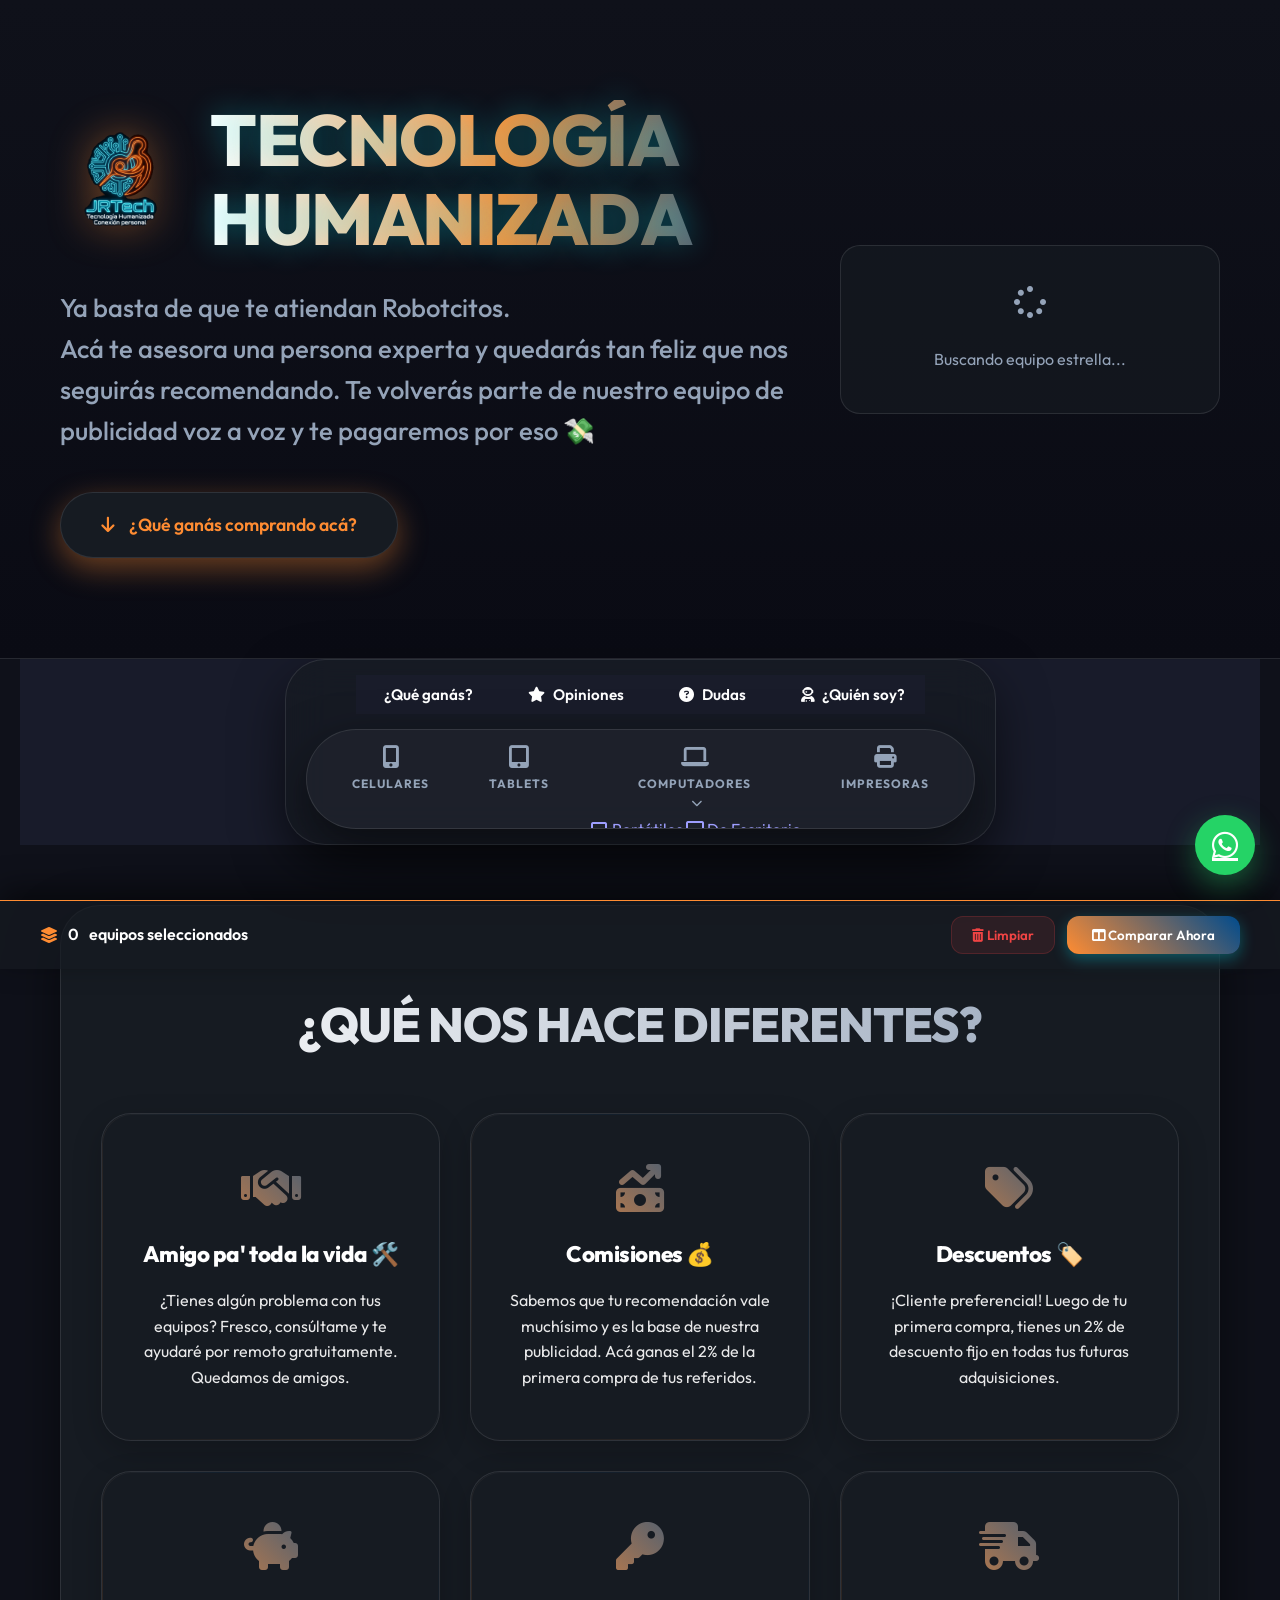
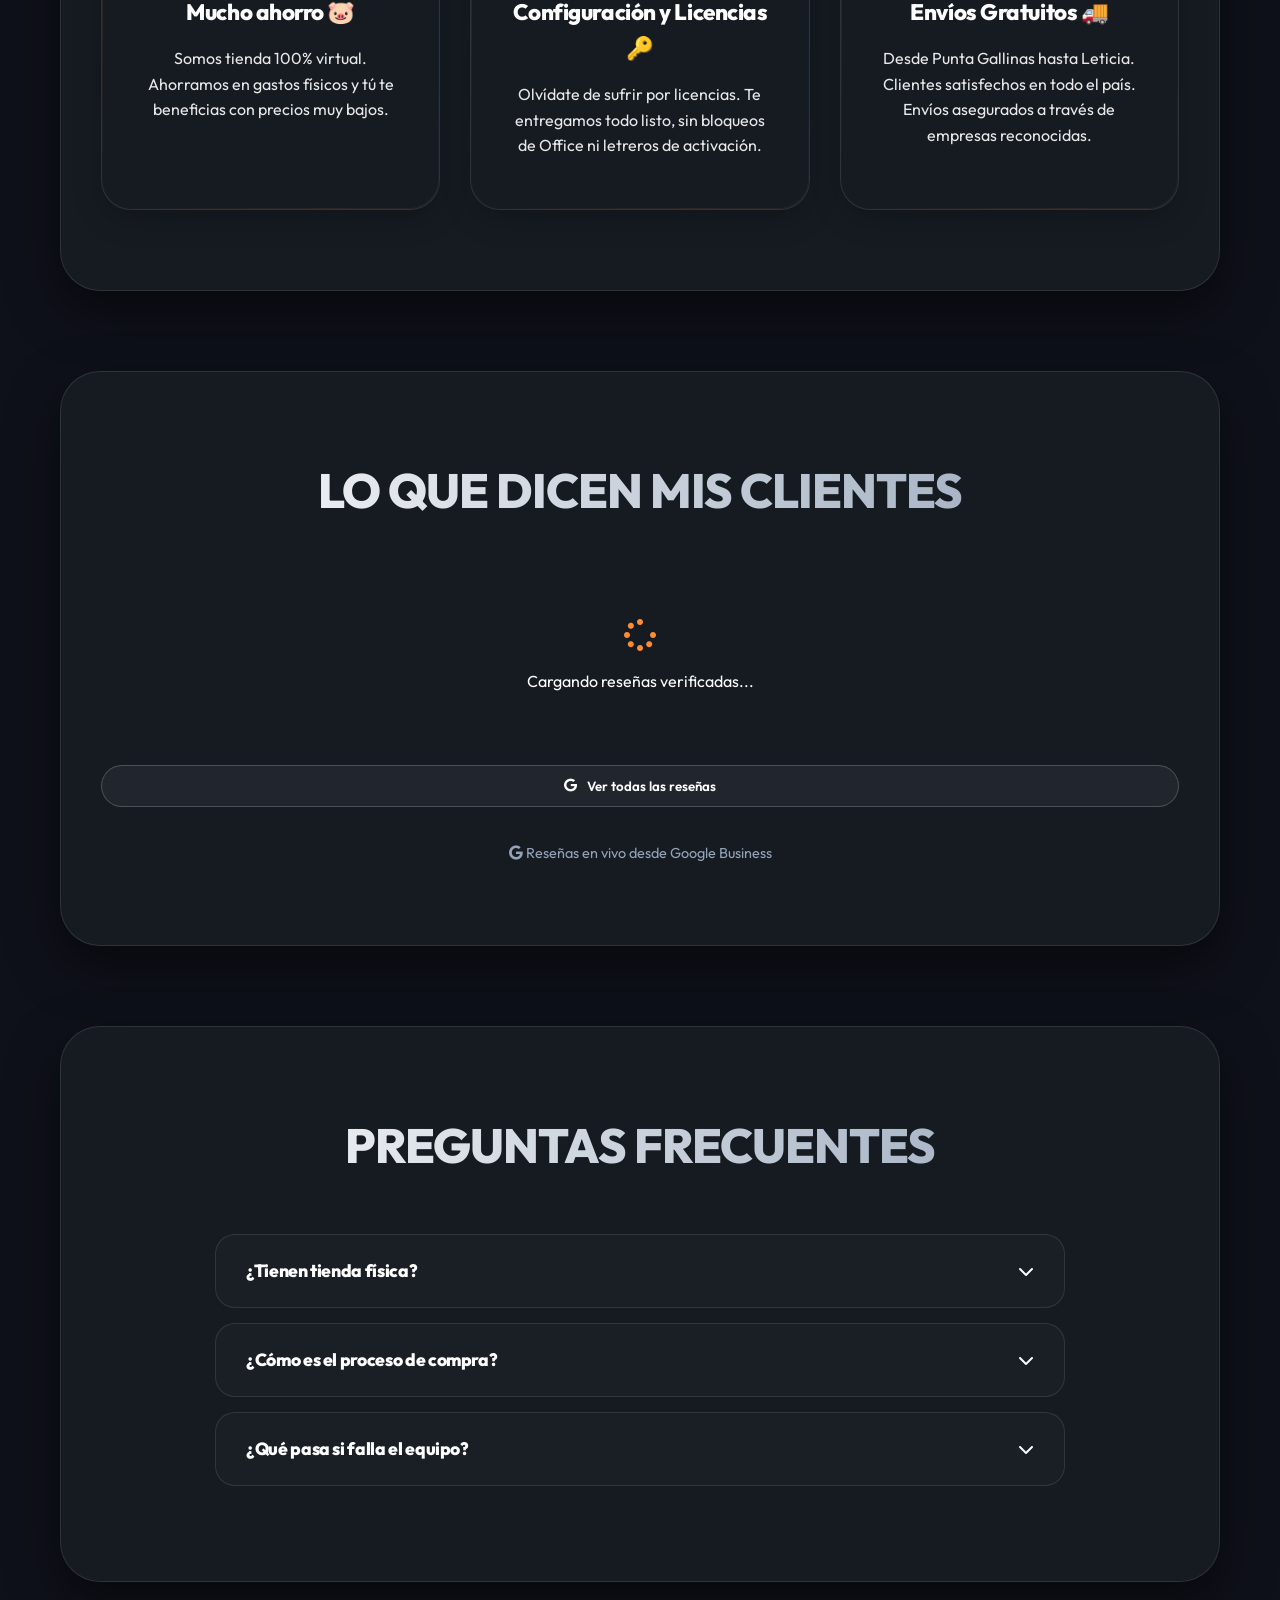
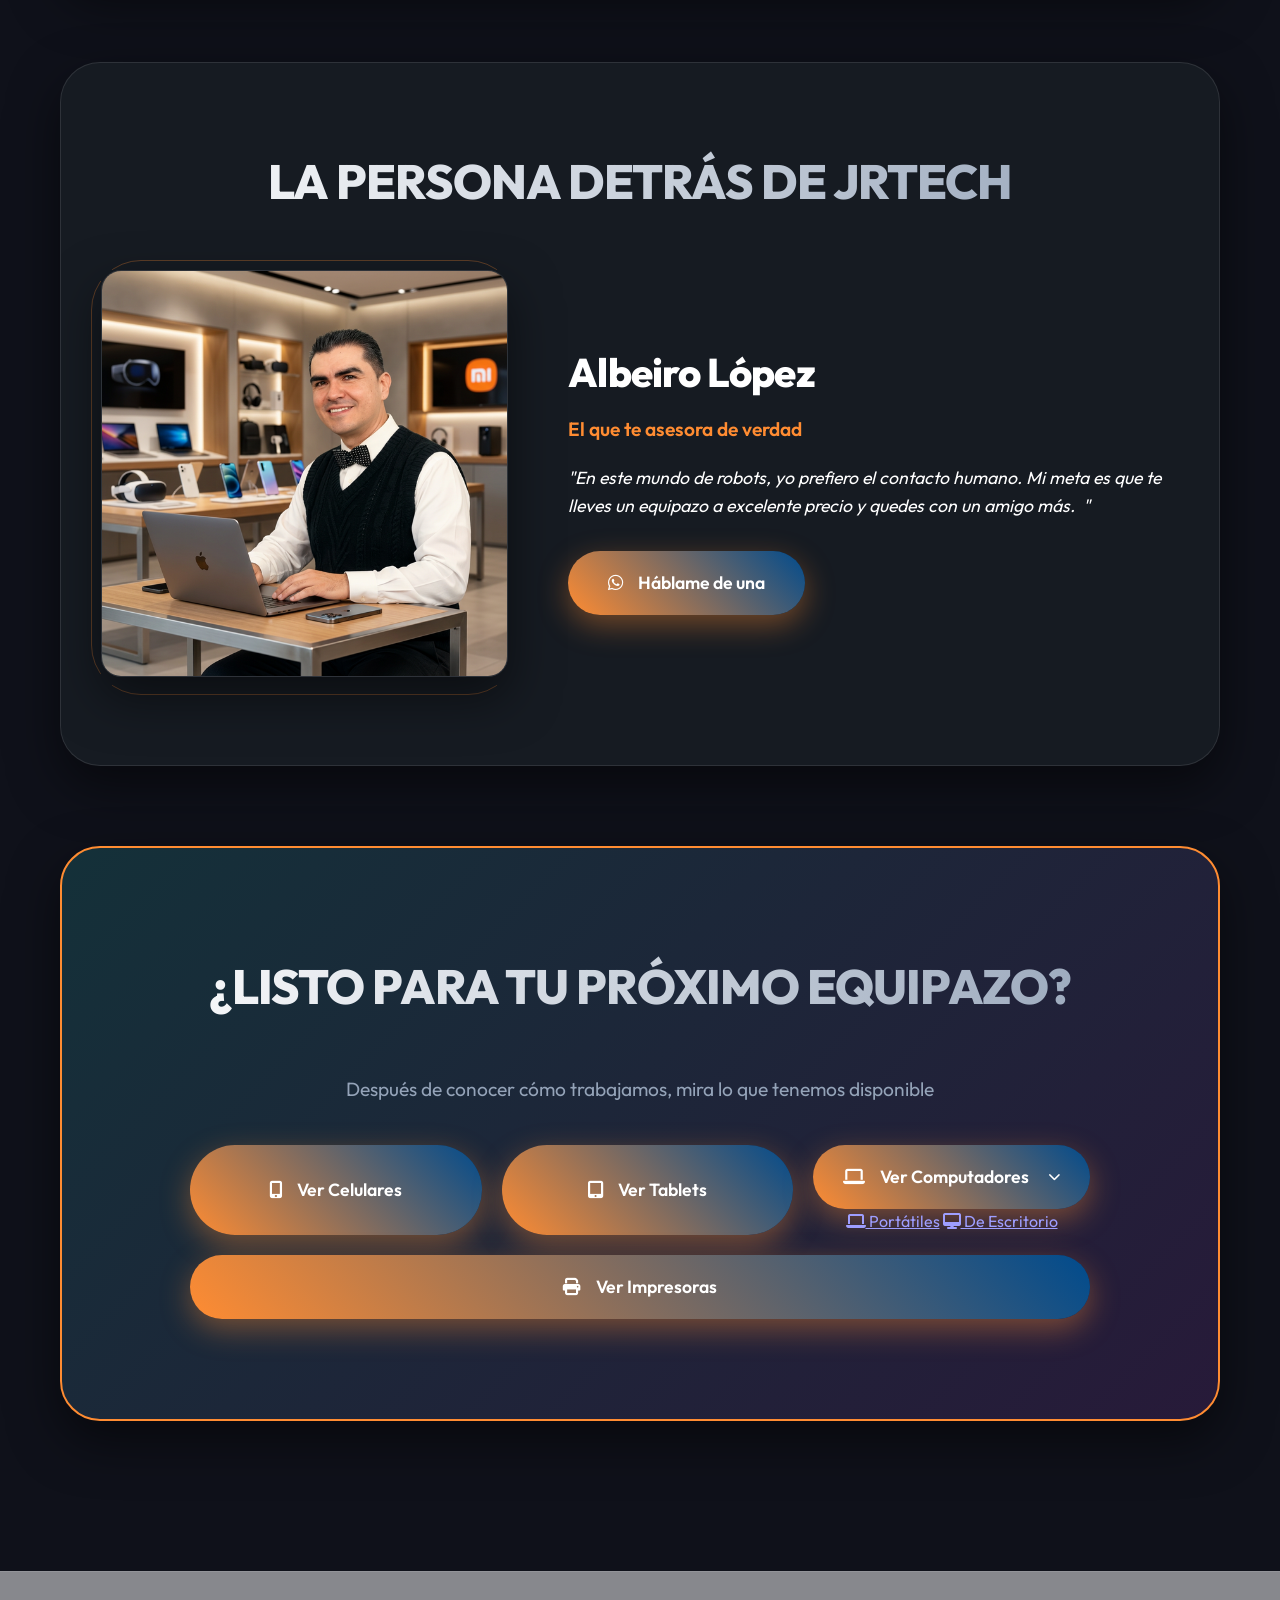
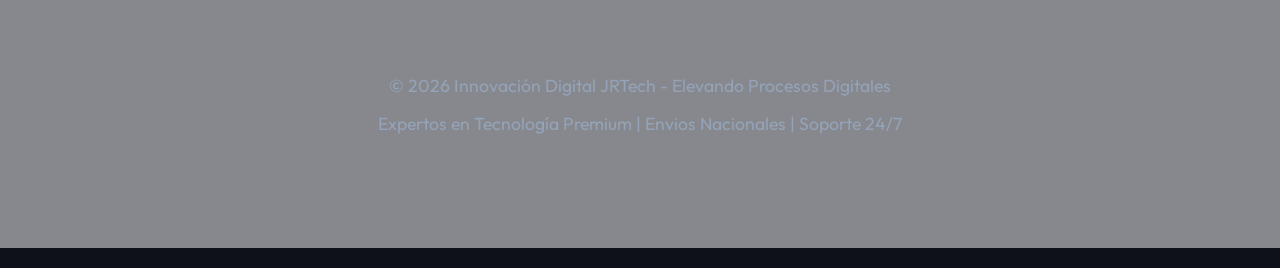
==== commit a789640d: "Merge branch 'main' of https://github.com/albeirojr-pixel/jrtech" ====
--- a/index.html
+++ b/index.html
@@ -8,7 +8,7 @@
     <meta name="theme-color" content="#0f111a">
     <meta name="description" content="Tecnología de última generación en Colombia. Celulares, laptops y tablets con garantía real. Atención personalizada por Albeiro López.">
     <title>JRTech | Tecnología amable</title>
-    <link rel="stylesheet" href="styles.css?v=20250318">
+    <link rel="stylesheet" href="styles.css?v=20260615">
     <link rel="stylesheet" href="https://cdnjs.cloudflare.com/ajax/libs/font-awesome/6.4.0/css/all.min.css">
     <!-- Configuración privada (Ignorada en Git para seguridad) -->
     <script src="config.js"></script>
@@ -16,6 +16,7 @@
     <script src="textos.js"></script>
 </head>
 
+<body>
     <header class="header">
         <div class="header-content header-content-flex">
             <div class="header-text-block">
@@ -69,10 +70,17 @@
                 <i class="fas fa-tablet-alt"></i>
                 <span>Tablets</span>
             </a>
-            <a class="hub-btn" href="portatiles.html">
-                <i class="fas fa-laptop"></i>
-                <span>Portátiles</span>
-            </a>
+            <div class="nav-dropdown">
+                <a class="hub-btn" style="cursor: pointer;" onclick="this.nextElementSibling.classList.toggle('show'); event.stopPropagation();">
+                    <i class="fas fa-laptop"></i>
+                    <span>Computadores</span>
+                    <i class="fas fa-chevron-down" style="font-size: 0.7em; margin-left: 4px;"></i>
+                </a>
+                <div class="dropdown-menu">
+                    <a href="portatiles.html"><i class="fas fa-laptop"></i> Portátiles</a>
+                    <a href="escritorio.html"><i class="fas fa-desktop"></i> De Escritorio</a>
+                </div>
+            </div>
             <a class="hub-btn" href="impresoras.html">
                 <i class="fas fa-print"></i>
                 <span>Impresoras</span>
@@ -204,9 +212,17 @@
                 <a class="btn-wa" href="tablets.html" style="text-decoration: none;">
                     <i class="fas fa-tablet-alt"></i> Ver Tablets
                 </a>
-                <a class="btn-wa" href="portatiles.html" style="text-decoration: none;">
-                    <i class="fas fa-laptop"></i> Ver Portátiles
-                </a>
+                <!-- Dropdown Computadores en CTA -->
+                <div class="nav-dropdown cta-dropdown">
+                    <a class="btn-wa cta-dropdown-trigger" style="text-decoration: none; cursor: pointer;"
+                       onclick="this.nextElementSibling.classList.toggle('show'); event.stopPropagation();">
+                        <i class="fas fa-laptop"></i> Ver Computadores <i class="fas fa-chevron-down" style="font-size: 0.7em; margin-left: 4px;"></i>
+                    </a>
+                    <div class="dropdown-menu">
+                        <a href="portatiles.html"><i class="fas fa-laptop"></i> Portátiles</a>
+                        <a href="escritorio.html"><i class="fas fa-desktop"></i> De Escritorio</a>
+                    </div>
+                </div>
                 <a class="btn-wa" href="impresoras.html" style="text-decoration: none;">
                     <i class="fas fa-print"></i> Ver Impresoras
                 </a>
@@ -240,9 +256,29 @@
                 </div>
 
                 <!-- ── BARRA "FILTRAR POR" ────────────────────────────── -->
-                <div class="filtro-por-bar">
-                    <span class="filtrar-por-label"><i class="fas fa-filter"></i> Filtrar por</span>
-                    <div class="filtrar-por-btns">
+                <div class="filtro-por-bar" style="flex-direction: column; align-items: stretch; gap: 18px;">
+                    <!-- Fila Superior: Título y Acciones -->
+                    <div style="display: flex; justify-content: space-between; align-items: center; flex-wrap: wrap; gap: 15px; width: 100%;">
+                        <span class="filtrar-por-label" style="font-size: 0.85rem;"><i class="fas fa-filter"></i> Explorador de Catálogo</span>
+                        <div class="filtrar-por-actions" style="display: flex; gap: 10px; align-items: center; flex-wrap: wrap;">
+                            <span style="font-size:0.7rem; font-weight:800; color:var(--text-dim); text-transform:uppercase;">Ordenar por:</span>
+                            <select id="catalogo-sort" class="filtro-select-order" onchange="aplicarFiltros()" style="margin-right: 8px;">
+                                <option value="precio-asc">Precio: Menor a Mayor</option>
+                                <option value="precio-desc">Precio: Mayor a Menor</option>
+                                <option value="antutu-desc" id="opt-antutu" style="display:none;">Potencia (AnTuTu) ⚡</option>
+                                <option value="marca-asc">Marca (A-Z)</option>
+                            </select>
+                            <button id="refrescar-catalogo-btn" onclick="forzarRefrescoCatalogo()" class="filtro-btn-refrescar" title="Actualizar inventario desde el servidor">
+                                <i class="fas fa-redo-alt"></i> Actualizar Inventario
+                            </button>
+                            <button id="limpiar-filtros-btn" onclick="limpiarFiltros()" class="filtro-btn-limpiar" title="Limpiar todos los filtros">
+                                <i class="fas fa-sync-alt"></i> Limpiar Filtros
+                            </button>
+                        </div>
+                    </div>
+                    
+                    <!-- Fila Inferior: Botones de Filtro -->
+                    <div class="filtrar-por-btns" style="display: flex; gap: 12px; flex-wrap: wrap; align-items: center; justify-content: flex-start;">
                         <button class="filtrar-por-btn" id="fpb-presupuesto" onclick="toggleFiltrarPor('presupuesto')">
                             <i class="fas fa-wallet"></i> Presupuesto <i class="fas fa-chevron-down fp-chevron"></i>
                         </button>
@@ -255,26 +291,11 @@
                         <button class="filtrar-por-btn" id="fpb-tipo-usuario" onclick="toggleFiltrarPor('tipo-usuario')">
                             <i class="fas fa-user-tag"></i> Tipo de Usuario <i class="fas fa-chevron-down fp-chevron"></i>
                         </button>
-                        <div id="software-filter-btn-container" style="display:none;">
+                        <div id="software-filter-btn-container" style="display:none; margin:0; padding:0;">
                             <button class="filtrar-por-btn" id="fpb-uso-recomendado" onclick="toggleFiltrarPor('uso-recomendado')">
                                 <i class="fas fa-laptop-code"></i> Uso Recomendado <i class="fas fa-chevron-down fp-chevron"></i>
                             </button>
                         </div>
-                    </div>
-                    <div class="filtrar-por-actions">
-                        <span style="font-size:0.7rem; font-weight:800; color:var(--text-dim); text-transform:uppercase;">Ordenar por:</span>
-                        <select id="catalogo-sort" class="filtro-select-order" onchange="aplicarFiltros()">
-                            <option value="precio-asc">Precio: Menor a Mayor</option>
-                            <option value="precio-desc">Precio: Mayor a Menor</option>
-                            <option value="antutu-desc" id="opt-antutu" style="display:none;">Potencia (AnTuTu) ⚡</option>
-                            <option value="marca-asc">Marca (A-Z)</option>
-                        </select>
-                        <button id="limpiar-filtros-btn" onclick="limpiarFiltros()" class="filtro-btn-limpiar" title="Limpiar todos los filtros">
-                            <i class="fas fa-sync-alt"></i> Limpiar todos los filtros
-                        </button>
-                        <button id="refrescar-catalogo-btn" onclick="forzarRefrescoCatalogo()" class="filtro-btn-refrescar" title="Actualizar inventario desde el servidor">
-                            <i class="fas fa-redo-alt"></i> Actualizar Inventario
-                        </button>
                     </div>
                 </div>
 
@@ -580,8 +601,8 @@
     <script src="https://cdnjs.cloudflare.com/ajax/libs/html2canvas/1.4.1/html2canvas.min.js"></script>
     <script async defer src="https://maps.googleapis.com/maps/api/js?key=AIzaSyAoRD9yHPbKGkJfTj2neSHxyTm-O5Jxiww&libraries=places&v=weekly&loading=async"></script>
     <script src="reviews.js"></script>
-    <script src="main.js?v=20250609"></script>
-    <script src="poster-generator.js"></script>
+    <script src="main.js?v=20260618a"></script>
+    <script src="poster-generator.js?v=20260618a"></script>
     <script src="admin.js"></script>
 </body>
 </html>
--- a/styles.css
+++ b/styles.css
@@ -2308,56 +2308,52 @@
 /* Tools row / Filtrar Por Bar */
 .filtro-por-bar {
     display: flex;
-    flex-direction: column;
+    flex-wrap: wrap;
     gap: 15px;
-    padding: 16px 22px;
+    padding: 15px 20px;
     background: rgba(255, 255, 255, 0.015);
     border-bottom: 1px solid rgba(255, 255, 255, 0.04);
-}
-
-@media (min-width: 900px) {
-    .filtro-por-bar {
-        flex-direction: row;
-        align-items: center;
-        justify-content: space-between;
-    }
+    align-items: center;
+    justify-content: space-between;
 }
 
 .filtrar-por-label {
-    font-size: 0.7rem;
+    font-size: 0.75rem;
     font-weight: 800;
     text-transform: uppercase;
-    letter-spacing: 1.5px;
+    letter-spacing: 1.2px;
     color: var(--text-dim);
     display: flex;
     align-items: center;
-    gap: 7px;
+    gap: 8px;
+    flex-shrink: 0;
 }
 
 .filtrar-por-label i {
     color: var(--primary);
-    font-size: 0.75rem;
+    font-size: 0.85rem;
 }
 
 .filtrar-por-btns {
     display: flex;
-    gap: 10px;
+    gap: 8px;
     flex-wrap: wrap;
-    flex: 1;
+    align-items: center;
+    flex: 1 1 auto;
 }
 
 .filtrar-por-btn {
-    background: rgba(255, 255, 255, 0.04);
-    border: 1px solid var(--glass-border);
+    background: rgba(255, 255, 255, 0.03);
+    border: 1px solid rgba(255, 255, 255, 0.08);
     color: var(--text-dim);
-    padding: 10px 18px;
-    border-radius: 12px;
+    padding: 8px 14px;
+    border-radius: 20px;
     font-weight: 600;
-    font-size: 0.85rem;
+    font-size: 0.8rem;
     cursor: pointer;
     display: inline-flex;
     align-items: center;
-    gap: 8px;
+    gap: 6px;
     transition: var(--transition);
     font-family: 'Outfit', sans-serif;
 }
@@ -2365,18 +2361,20 @@
 .filtrar-por-btn:hover {
     border-color: var(--primary);
     color: var(--primary);
+    background: rgba(188, 19, 254, 0.05);
 }
 
 .filtrar-por-btn.active {
-    background: linear-gradient(135deg, rgba(0, 240, 255, 0.1), rgba(188, 19, 254, 0.1));
+    background: linear-gradient(135deg, rgba(0, 240, 255, 0.12), rgba(188, 19, 254, 0.12));
     border-color: var(--primary);
     color: var(--text-main);
-    box-shadow: 0 0 15px rgba(176, 38, 255, 0.2);
+    box-shadow: 0 0 10px rgba(176, 38, 255, 0.15);
 }
 
 .filtrar-por-btn .fp-chevron {
-    font-size: 0.7rem;
+    font-size: 0.65rem;
     transition: transform 0.3s ease;
+    margin-left: 2px;
 }
 
 .filtrar-por-btn.active .fp-chevron {
@@ -2385,9 +2383,11 @@
 
 .filtrar-por-actions {
     display: flex;
-    gap: 8px;
+    gap: 10px;
     align-items: center;
     flex-wrap: wrap;
+    justify-content: flex-end;
+    flex-shrink: 0;
 }
 
 .filtrar-por-panel {
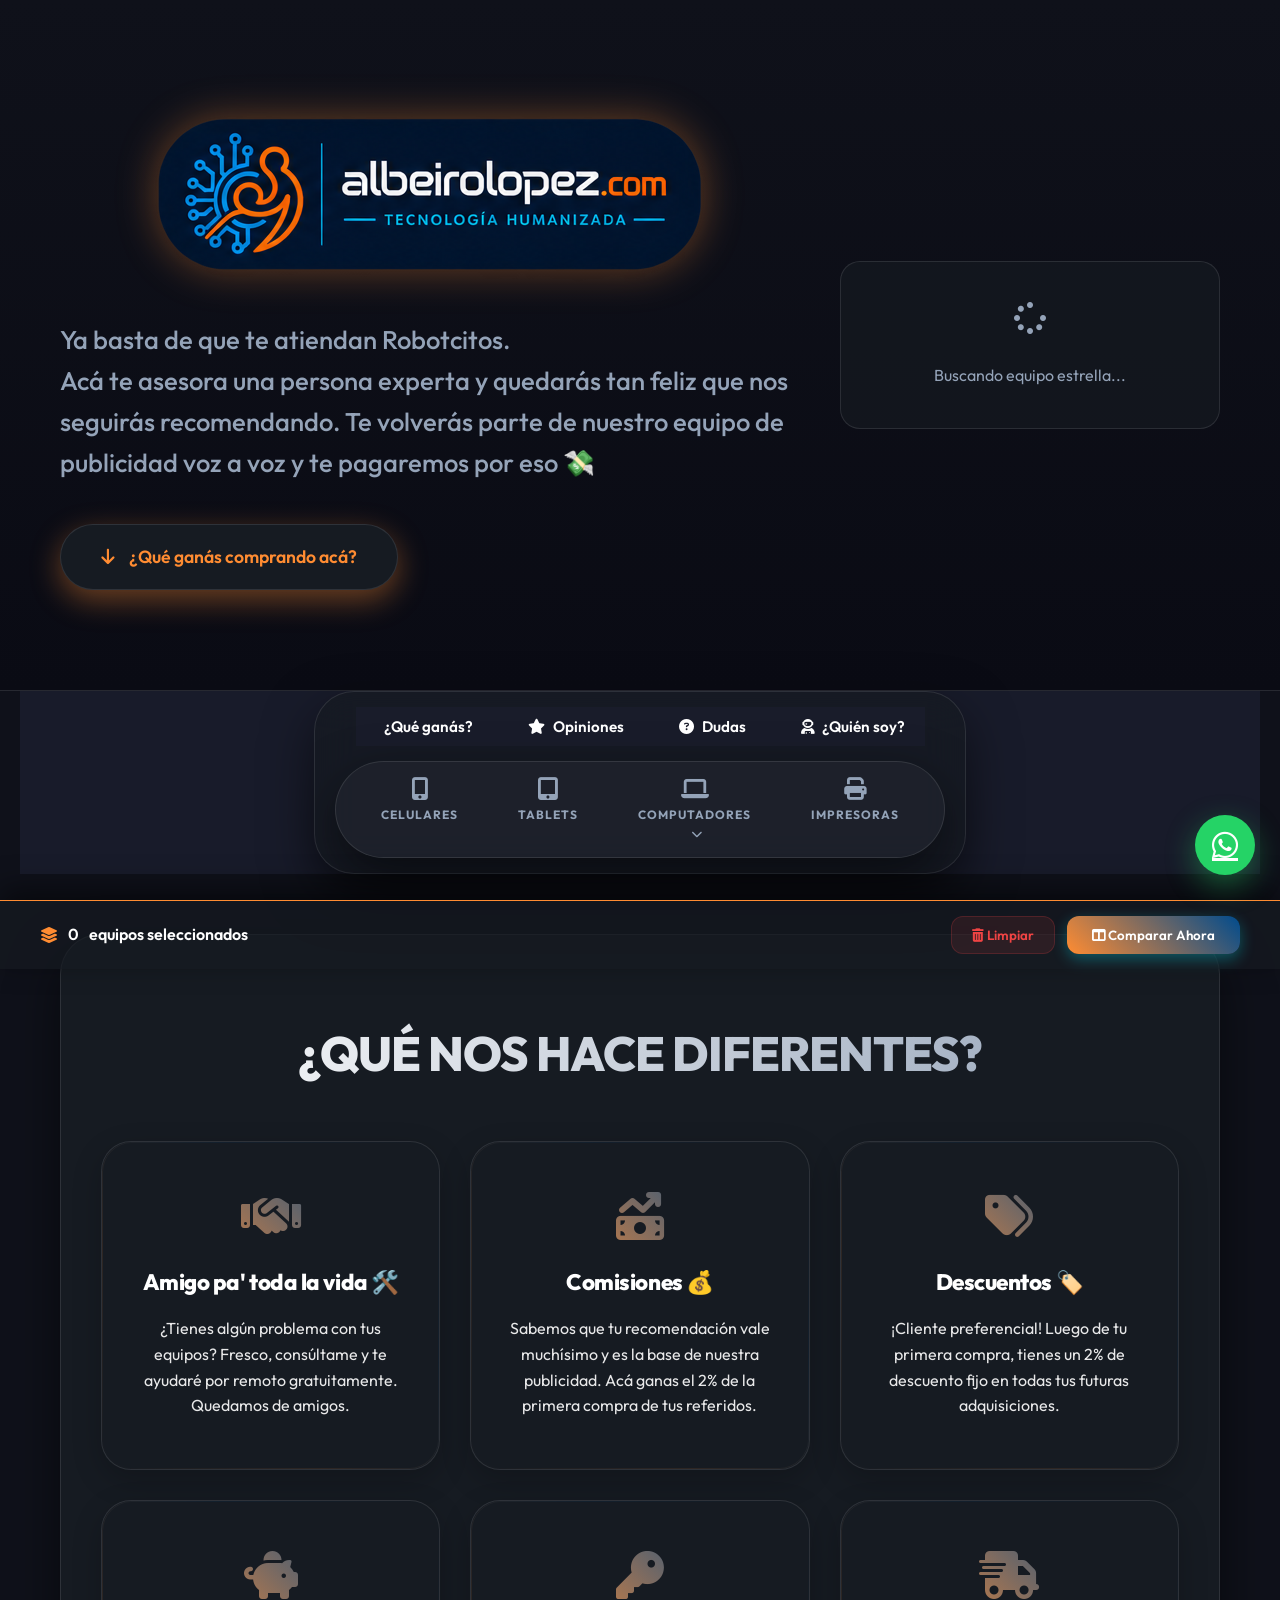
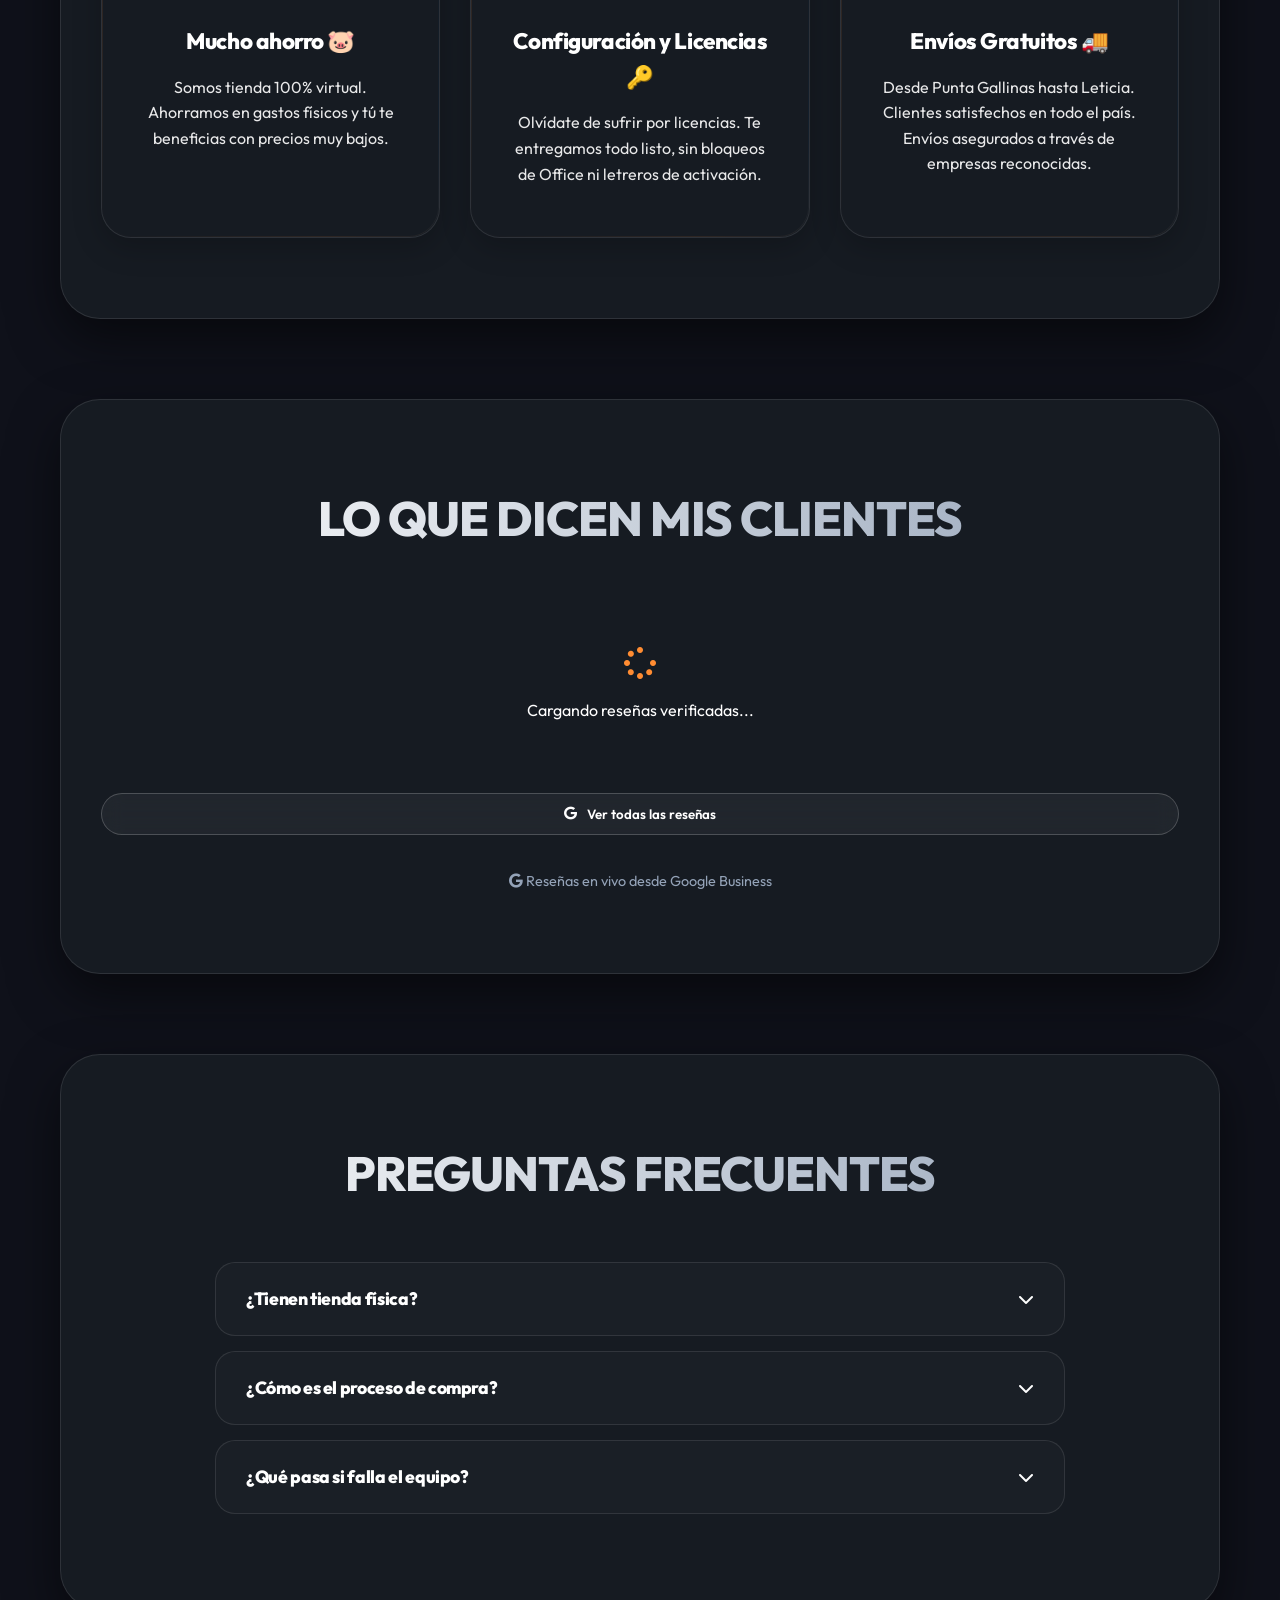
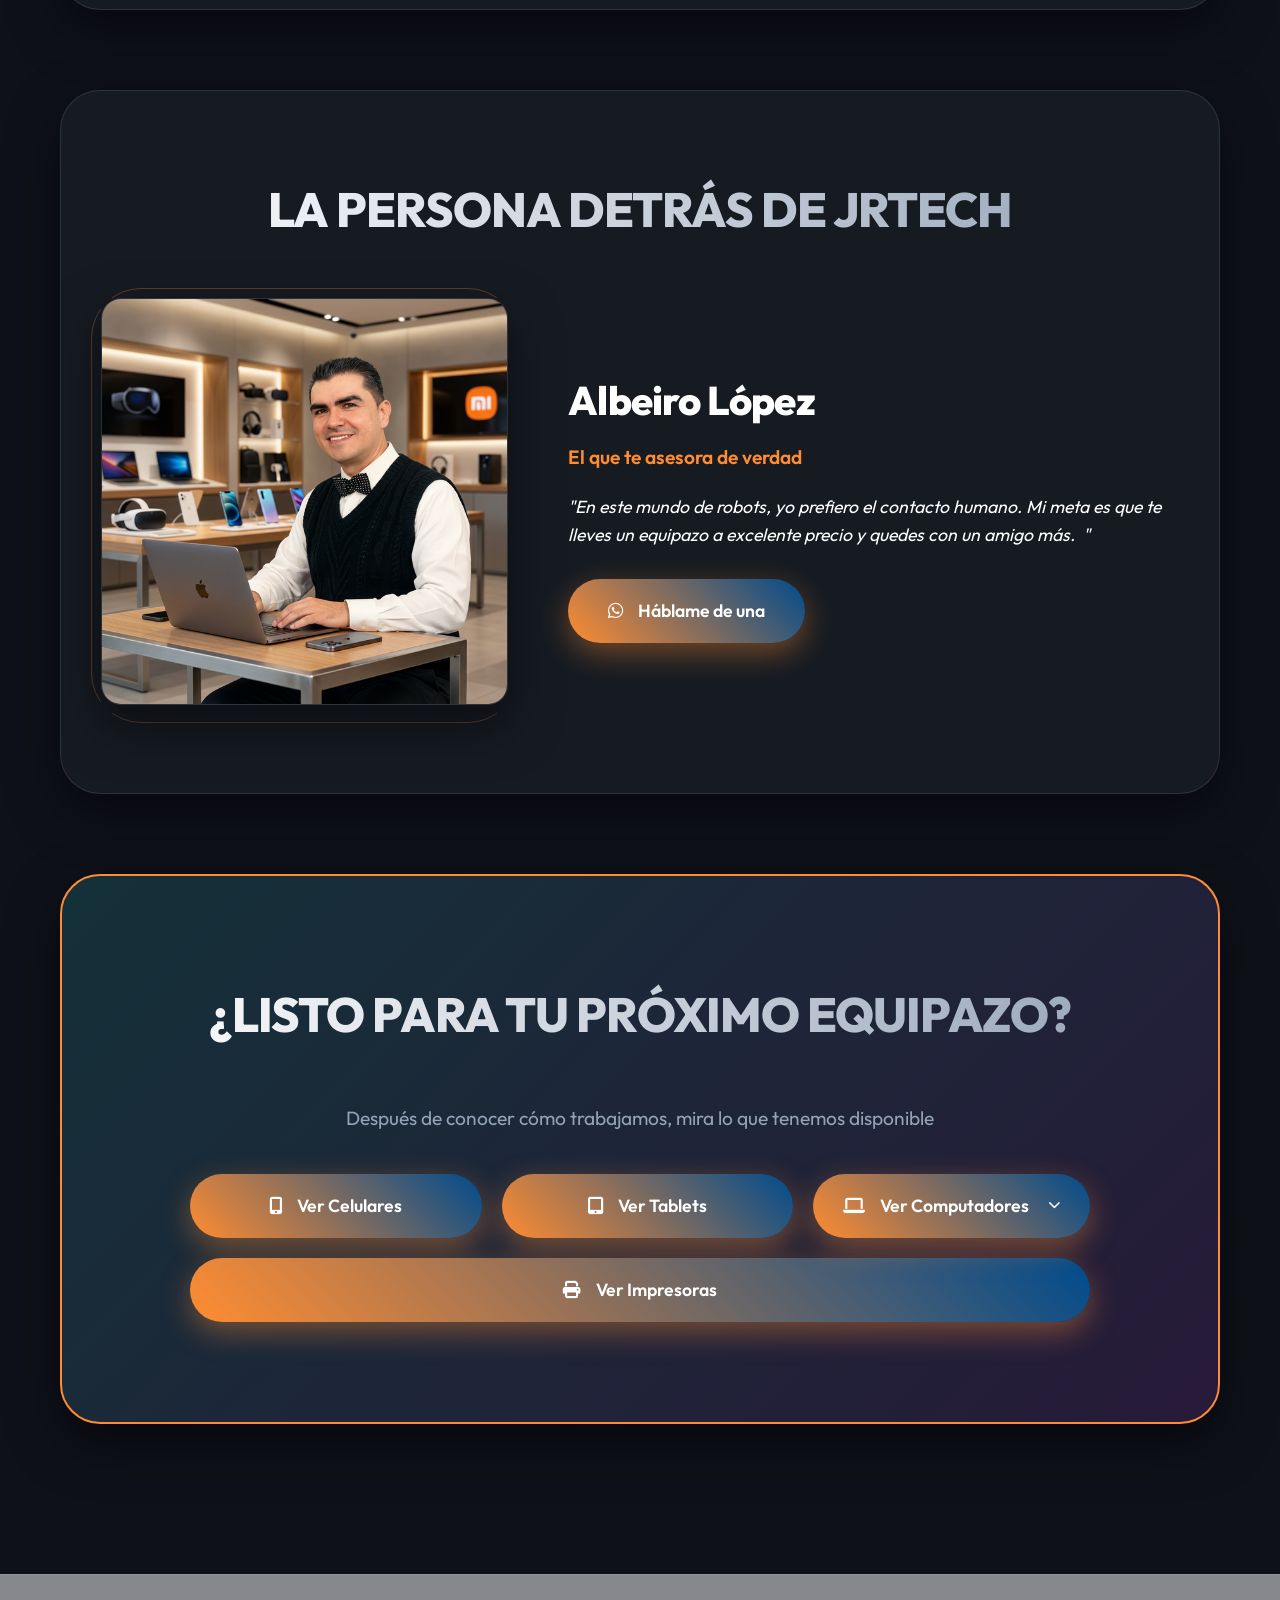
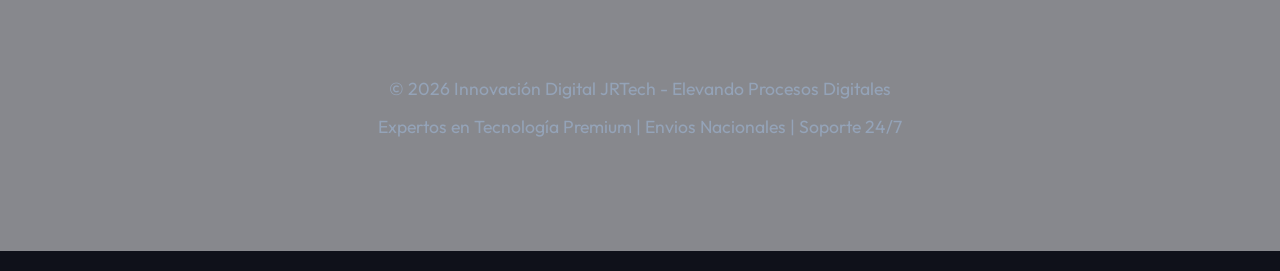
==== commit f21090dc: "Actualizar logo principal a versión horizontal en página de inicio" ====
--- a/index.html
+++ b/index.html
@@ -22,7 +22,6 @@
             <div class="header-text-block">
                 <div class="header-title-container">
                     <div class="header-logo-container" id="header-logo-placeholder"></div>
-                    <h1 id="hero-title">TECNOLOGÍA HUMANIZADA</h1>
                 </div>
                 <p id="hero-subtitle">¿Busca calidad y buen precio? Aquí no somos robots ni empresas frías. Habla directo con Albeiro, el dueño, y llévese lo mejor sin intermediarios.</p>
                 <div style="margin-top: 40px;">
--- a/styles.css
+++ b/styles.css
@@ -358,7 +358,8 @@
 }
 
 .brand-logo-img {
-    max-width: 120px;
+    width: 100%;
+    max-width: 600px;
     height: auto;
     filter: drop-shadow(0 0 20px rgba(255, 140, 50, 0.4));
 }
@@ -791,9 +792,59 @@
     pointer-events: none;
 }
 
+/* ── DROPDOWN COMPUTADORES (nav y CTA) ─────────────────────── */
+.nav-dropdown {
+    position: relative;
+}
+
+.dropdown-menu {
+    display: none;
+    position: absolute;
+    top: calc(100% + 8px);
+    left: 50%;
+    transform: translateX(-50%);
+    background: var(--bg-accent);
+    border: 1px solid var(--glass-border);
+    backdrop-filter: var(--glass-blur);
+    min-width: 200px;
+    border-radius: 20px;
+    padding: 10px;
+    box-shadow: var(--sombra-premium);
+    z-index: 2000;
+    animation: dropSlideIn 0.25s ease;
+}
+
+.dropdown-menu.show {
+    display: block;
+}
+
+.dropdown-menu a {
+    color: var(--text-main);
+    padding: 12px 20px;
+    text-decoration: none;
+    display: flex;
+    align-items: center;
+    gap: 12px;
+    border-radius: 12px;
+    font-weight: 600;
+    font-size: 0.95rem;
+    transition: var(--transition);
+}
+
+.dropdown-menu a:hover {
+    background: rgba(255, 140, 50, 0.15);
+    color: var(--primary);
+}
+
+@keyframes dropSlideIn {
+    from { opacity: 0; transform: translateX(-50%) translateY(-8px); }
+    to   { opacity: 1; transform: translateX(-50%) translateY(0); }
+}
+
 .menu-catalog.visible {
     opacity: 1;
-    max-height: 100px;
+    max-height: 200px; /* Aumentado para no recortar dropdown */
+    overflow: visible;  /* Permite que el dropdown salga hacia abajo */
     transform: translateY(0);
     pointer-events: auto;
     margin-top: 5px;
@@ -1536,6 +1587,7 @@
         gap: 4px;
         flex-wrap: nowrap;
         overflow-x: auto;
+        overflow-y: visible; /* Permite que el dropdown salga hacia abajo */
         -webkit-overflow-scrolling: touch;
         scrollbar-width: none;
         box-sizing: border-box;
@@ -1553,6 +1605,7 @@
         background: transparent;
         backdrop-filter: none;
         border-bottom: none;
+        overflow: visible; /* Permite que el dropdown salga hacia abajo en móvil */
     }
 
     .menu-catalog .hub-btn {
